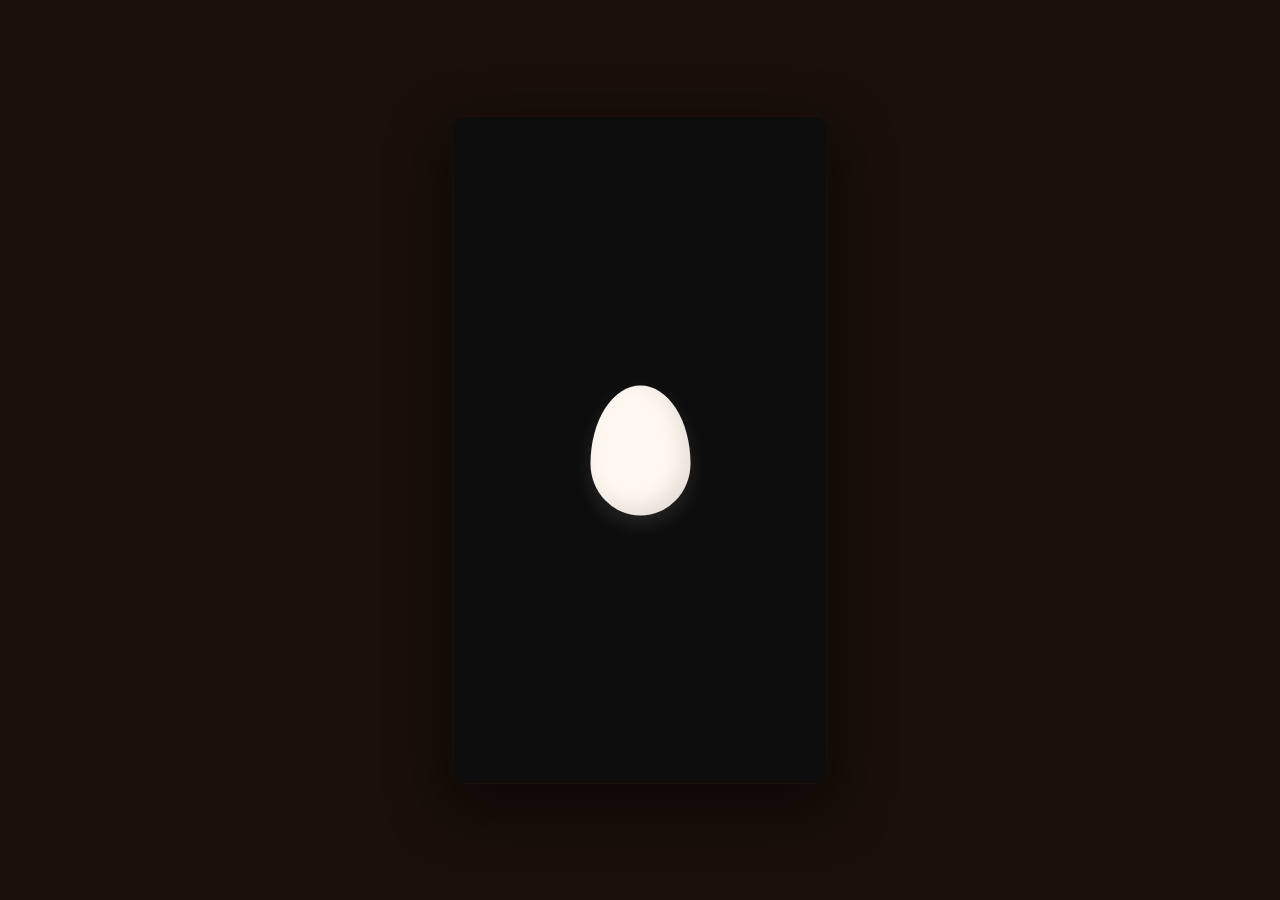
==== demo/youni-demo.html @ ae97ad3f "Initial commit" ====
<!DOCTYPE html>
<html lang="zh-CN">
<head>
<meta charset="UTF-8">
<meta name="viewport" content="width=device-width, initial-scale=1.0, user-scalable=no">
<title>有米的小馆 - 今天吃什么？</title>
<style>
/* ==================== 基础重置与适配 ==================== */
* { margin: 0; padding: 0; box-sizing: border-box; }
html, body {
  width: 100%; height: 100%;
  background: #1a0f0a;
  overflow: hidden;
  font-family: "PingFang SC", "Microsoft YaHei", sans-serif;
}
#app-wrapper {
  position: absolute;
  top: 50%; left: 50%;
  width: 375px; height: 667px;
  transform: translate(-50%, -50%) scale(1);
  transform-origin: center center;
  overflow: hidden;
  background: #2C1810;
  border-radius: 12px;
  box-shadow: 0 20px 60px rgba(0,0,0,0.6);
}
@media (max-width: 400px) {
  #app-wrapper { width: 100vw; height: 100vh; border-radius: 0; }
}
@media (max-height: 720px) {
  #app-wrapper { transform: translate(-50%, -50%) scale(0.92); }
}
@media (max-height: 600px) {
  #app-wrapper { transform: translate(-50%, -50%) scale(0.82); }
}

/* ==================== Stage 过渡动画 ==================== */
.stage {
  position: absolute;
  top: 0; left: 0;
  width: 100%; height: 100%;
  display: none;
  flex-direction: column;
  align-items: center;
  justify-content: center;
  opacity: 1;
  transform: translateX(0);
  transition: none;
}
.stage.active {
  display: flex;
}
.stage.slide-out {
  animation: slideOut 0.3s ease-in forwards;
}
.stage.slide-in {
  animation: slideIn 0.3s ease-out forwards;
}
@keyframes slideOut {
  from { opacity: 1; transform: translateX(0); }
  to { opacity: 0; transform: translateX(-60px); }
}
@keyframes slideIn {
  from { opacity: 0; transform: translateX(60px); }
  to { opacity: 1; transform: translateX(0); }
}

/* ==================== 通用动画 ==================== */
@keyframes shake {
  0%, 100% { transform: rotate(0deg); }
  25% { transform: rotate(-3deg); }
  75% { transform: rotate(3deg); }
}
@keyframes float {
  0%, 100% { transform: translateY(0); }
  50% { transform: translateY(-6px); }
}
@keyframes popIn {
  0% { transform: scale(0); opacity: 0; }
  80% { transform: scale(1.1); opacity: 1; }
  100% { transform: scale(1); opacity: 1; }
}
@keyframes fadeIn {
  from { opacity: 0; }
  to { opacity: 1; }
}
@keyframes slideUp {
  from { transform: translateY(30px); opacity: 0; }
  to { transform: translateY(0); opacity: 1; }
}
@keyframes blink {
  0%, 90%, 100% { transform: scaleY(1); }
  95% { transform: scaleY(0.1); }
}
@keyframes earWiggle {
  0%, 100% { transform: rotate(0deg); }
  50% { transform: rotate(-8deg); }
}
@keyframes bounce {
  0%, 100% { transform: translateY(0) scale(1); }
  15% { transform: translateY(-28px) scale(1.05, 0.95); }
  30% { transform: translateY(-12px) scale(0.95, 1.05); }
  50% { transform: translateY(-22px) scale(1.02, 0.98); }
  70% { transform: translateY(-14px) scale(0.98, 1.02); }
}
@keyframes spin {
  from { transform: rotate(0deg); }
  to { transform: rotate(360deg); }
}
@keyframes starPop {
  0% { transform: scale(0) rotate(0deg); opacity: 1; }
  100% { transform: scale(1.5) rotate(180deg); opacity: 0; }
}
@keyframes tearDrop {
  0% { transform: translateY(0) scale(1); opacity: 1; }
  100% { transform: translateY(30px) scale(0.6); opacity: 0; }
}
@keyframes goldenGlow {
  0% { opacity: 0; transform: translate(-50%, -50%) scale(0.3); }
  50% { opacity: 1; transform: translate(-50%, -50%) scale(1.8); }
  100% { opacity: 0; transform: translate(-50%, -50%) scale(2.5); }
}
@keyframes goldenParticle {
  0% { opacity: 1; transform: translate(0, 0) scale(1); }
  100% { opacity: 0; transform: translate(var(--dx), var(--dy)) scale(0); }
}
@keyframes goldenStarParticle {
  0% { opacity: 1; transform: translate(0,0) rotate(0deg) scale(1); }
  100% { opacity: 0; transform: translate(var(--dx), var(--dy)) rotate(360deg) scale(0); }
}
@keyframes lightBurst {
  0% { opacity: 0; transform: translate(-50%,-50%) scaleY(0) rotate(var(--angle)); }
  30% { opacity: 1; transform: translate(-50%,-50%) scaleY(1) rotate(var(--angle)); }
  100% { opacity: 0; transform: translate(-50%,-50%) scaleY(1.2) rotate(var(--angle)); }
}
@keyframes hatchShake {
  0%, 100% { transform: translate(-50%,-50%) scale(1); }
  10% { transform: translate(-48%,-52%) scale(1.02); }
  20% { transform: translate(-52%,-48%) scale(0.98); }
  30% { transform: translate(-51%,-49%) scale(1.01); }
  40% { transform: translate(-49%,-51%) scale(0.99); }
  50% { transform: translate(-50%,-50%) scale(1); }
}
@keyframes eggCrack {
  0% { transform: scale(1); }
  30% { transform: scale(1.05) rotate(-2deg); }
  60% { transform: scale(0.95) rotate(2deg); }
  100% { transform: scale(1); }
}
@keyframes hatchTop {
  0% { transform: rotate(0deg); }
  100% { transform: rotate(-35deg) translateY(-10px); }
}
@keyframes hatchBottom {
  0% { transform: rotate(0deg); }
  100% { transform: rotate(25deg) translateY(5px); }
}
@keyframes hamsterRise {
  0% { transform: translate(-50%, 30px); opacity: 0; }
  60% { transform: translate(-50%, -5px); opacity: 1; }
  100% { transform: translate(-50%, 0px); opacity: 1; }
}
@keyframes hamsterShrink {
  0% { transform: translate(-50%, 0px) scale(1.8); opacity: 0.8; }
  60% { transform: translate(-50%, 0px) scale(1.05); opacity: 1; }
  100% { transform: translate(-50%, 0px) scale(1); opacity: 1; }
}
@keyframes glassesOn {
  0% { transform: translateY(-30px) scale(0.5); opacity: 0; }
  100% { transform: translateY(0) scale(1); opacity: 1; }
}
@keyframes apronOn {
  0% { transform: translateY(20px) scale(0.8); opacity: 0; }
  100% { transform: translateY(0) scale(1); opacity: 1; }
}
@keyframes typeCursor {
  0%, 100% { border-color: transparent; }
  50% { border-color: #2C1810; }
}
@keyframes receiptFloat {
  0% { transform: translateY(-50px) rotate(-4deg) scale(0.85); opacity: 0; }
  40% { transform: translateY(8px) rotate(2deg) scale(1.03); opacity: 1; }
  70% { transform: translateY(-4px) rotate(-1deg) scale(0.99); opacity: 1; }
  100% { transform: translateY(0) rotate(0deg) scale(1); opacity: 1; }
}
@keyframes wobble {
  0%, 100% { transform: rotate(0deg); }
  25% { transform: rotate(-4deg); }
  75% { transform: rotate(4deg); }
}
@keyframes pulseGlow {
  0%, 100% { box-shadow: 0 0 8px rgba(255,215,0,0.4); }
  50% { box-shadow: 0 0 24px rgba(255,215,0,0.8), 0 0 40px rgba(255,215,0,0.3); }
}
@keyframes bgFlash {
  0% { opacity: 0; }
  20% { opacity: 0.3; }
  100% { opacity: 0; }
}
@keyframes thinkTilt {
  0%, 100% { transform: rotate(0deg); }
  50% { transform: rotate(6deg); }
}
@keyframes dustFloat {
  0% { transform: translate(0, 0) scale(1); opacity: 0; }
  10% { opacity: 0.6; }
  90% { opacity: 0.6; }
  100% { transform: translate(var(--dx), var(--dy)) scale(0.5); opacity: 0; }
}
@keyframes sadOverlay {
  0% { opacity: 0; }
  100% { opacity: 1; }
}

/* ==================== 木纹纹理背景 ==================== */
.tavern-bg-texture {
  position: absolute;
  top: 0; left: 0;
  width: 100%; height: 100%;
  background:
    repeating-linear-gradient(
      90deg,
      transparent 0px,
      rgba(139,69,19,0.03) 1px,
      transparent 2px,
      transparent 18px
    ),
    repeating-linear-gradient(
      85deg,
      transparent 0px,
      rgba(92,58,30,0.02) 1px,
      transparent 2px,
      transparent 25px
    );
  pointer-events: none;
  z-index: 0;
}

/* ==================== 暖光渐晕 ==================== */
.warm-vignette {
  position: absolute;
  top: 0; left: 0;
  width: 100%; height: 100%;
  background: radial-gradient(ellipse at 50% 85%, rgba(245,166,35,0.08) 0%, transparent 60%);
  pointer-events: none;
  z-index: 1;
}

/* ==================== 浮尘粒子容器 ==================== */
.dust-container {
  position: absolute;
  top: 0; left: 0;
  width: 100%; height: 100%;
  pointer-events: none;
  z-index: 2;
  overflow: hidden;
}
.dust-particle {
  position: absolute;
  border-radius: 50%;
  animation: dustFloat var(--dur) linear forwards;
  opacity: 0;
}

/* ==================== 伤心背景覆盖层 ==================== */
.sad-bg-overlay {
  position: absolute;
  top: 0; left: 0;
  width: 100%; height: 100%;
  background: rgba(0,0,0,0.15);
  pointer-events: none;
  z-index: 45;
  opacity: 0;
  animation: sadOverlay 0.5s ease-out forwards;
}

/* ==================== 暖色闪光 ==================== */
.warm-flash-overlay {
  position: absolute;
  top: 0; left: 0;
  width: 100%; height: 100%;
  background: radial-gradient(ellipse at center, rgba(245,166,35,0.25) 0%, transparent 70%);
  pointer-events: none;
  z-index: 45;
  animation: bgFlash 1s ease-out forwards;
}

/* ==================== 对话气泡 ==================== */
.bubble {
  position: absolute;
  background: #FFF8F0;
  color: #2C1810;
  padding: 14px 18px;
  border-radius: 18px;
  border-bottom-left-radius: 4px;
  max-width: 220px;
  max-height: 90px;
  overflow-y: auto;
  font-size: 14px;
  line-height: 1.6;
  box-shadow: 0 4px 12px rgba(0,0,0,0.15);
  z-index: 50;
  animation: popIn 0.4s ease-out;
}
.bubble::after {
  content: '';
  position: absolute;
  bottom: -8px; left: 20px;
  width: 0; height: 0;
  border-left: 8px solid transparent;
  border-right: 8px solid transparent;
  border-top: 10px solid #FFF8F0;
}
.bubble.typing::after {
  content: '|';
  animation: typeCursor 0.8s infinite;
  border: none;
  position: static;
  margin-left: 2px;
}

/* ==================== SVG 有米角色容器 ==================== */
.youni-container {
  position: relative;
  width: 120px; height: 140px;
  z-index: 10;
}
.youni-container svg {
  width: 100%;
  height: 100%;
  overflow: visible;
}

/* SVG 角色情绪状态 */
.youni-happy .youni-mouth-path {
  d: path("M 42 42 Q 50 50 58 42");
}
.youni-happy .youni-eye-l,
.youni-happy .youni-eye-r {
  ry: 2;
}
.youni-happy .youni-arm-l {
  transform: rotate(-30deg);
  transform-origin: 30px 85px;
  transition: transform 0.3s;
}
.youni-happy .youni-arm-r {
  transform: rotate(30deg);
  transform-origin: 70px 85px;
  transition: transform 0.3s;
}
.youni-happy svg {
  animation: wobble 0.4s ease-in-out 3;
}

.youni-sad .youni-eye-l,
.youni-sad .youni-eye-r {
  ry: 1.5;
  cy: 33;
  opacity: 0.6;
}
.youni-sad .youni-mouth-path {
  d: path("M 42 45 Q 50 39 58 45");
}
.youni-sad .youni-ear-l {
  transform: rotate(15deg);
  transform-origin: 25px 28px;
  transition: transform 0.3s;
}
.youni-sad .youni-ear-r {
  transform: rotate(-15deg);
  transform-origin: 75px 28px;
  transition: transform 0.3s;
}
.youni-sad .youni-arm-l {
  transform: rotate(10deg);
  transform-origin: 30px 85px;
  transition: transform 0.3s;
}
.youni-sad .youni-arm-r {
  transform: rotate(-10deg);
  transform-origin: 70px 85px;
  transition: transform 0.3s;
}

.youni-excited svg {
  animation: bounce 0.5s ease-in-out infinite;
}

.youni-thinking svg {
  animation: thinkTilt 1.2s ease-in-out infinite;
}
.youni-thinking .youni-eye-l,
.youni-thinking .youni-eye-r {
  cx: 40;
  r: 4;
}

/* 星星特效 */
.star {
  position: absolute;
  width: 16px; height: 16px;
  background: #F5A623;
  clip-path: polygon(50% 0%, 61% 35%, 98% 35%, 68% 57%, 79% 91%, 50% 70%, 21% 91%, 32% 57%, 2% 35%, 39% 35%);
  animation: starPop 0.8s ease-out forwards;
  z-index: 100;
}

/* 眼泪 */
.tear {
  position: absolute;
  top: 40px;
  width: 6px; height: 10px;
  background: #87CEEB;
  border-radius: 50%;
  animation: tearDrop 1.2s ease-in forwards;
  z-index: 20;
}
.tear.left { left: 20px; }
.tear.right { right: 20px; }

/* 手帕 */
.handkerchief {
  position: absolute;
  top: 60px; right: -20px;
  width: 20px; height: 20px;
  background: #FFB6C1;
  border-radius: 0 50% 50% 50%;
  animation: float 2s ease-in-out infinite;
  z-index: 20;
}

/* ==================== 第一阶段：孵化 ==================== */
#stage1 {
  background: #0d0d0d;
  cursor: pointer;
}
.egg-container {
  position: relative;
  width: 100px; height: 130px;
}
.egg {
  position: absolute;
  width: 100px; height: 130px;
  background: #FFF8F0;
  border-radius: 50% 50% 50% 50% / 60% 60% 40% 40%;
  box-shadow: inset -8px -8px 20px rgba(0,0,0,0.1), 0 8px 20px rgba(255,255,255,0.1);
  animation: shake 2s ease-in-out infinite;
  z-index: 2;
}
.egg-crack {
  position: absolute;
  top: 30px; left: 50%;
  transform: translateX(-50%);
  width: 2px; height: 40px;
  background: #D4A574;
  opacity: 0;
  z-index: 3;
}
.egg-cracked .egg {
  animation: eggCrack 0.5s ease-out;
}
.egg-cracked .egg-crack {
  opacity: 1;
  transition: opacity 0.3s;
}
.golden-glow {
  position: absolute;
  top: 50%; left: 50%;
  transform: translate(-50%, -50%);
  width: 200px; height: 200px;
  border-radius: 50%;
  background: radial-gradient(circle, rgba(255,215,0,0.9) 0%, rgba(255,190,0,0.4) 30%, rgba(245,166,35,0.1) 60%, transparent 80%);
  opacity: 0;
  z-index: 10;
  pointer-events: none;
}
.golden-glow.active {
  animation: goldenGlow 1.5s ease-out forwards;
}
.golden-particles {
  position: absolute;
  top: 50%; left: 50%;
  transform: translate(-50%, -50%);
  width: 0; height: 0;
  z-index: 11;
  pointer-events: none;
}
.golden-particle {
  position: absolute;
  width: 5px; height: 5px;
  background: #FFD700;
  border-radius: 50%;
  box-shadow: 0 0 6px #FFD700;
  animation: goldenParticle 1s ease-out forwards;
}
.golden-star-particle {
  position: absolute;
  width: 8px; height: 8px;
  background: #FFF8F0;
  clip-path: polygon(50% 0%, 61% 35%, 98% 35%, 68% 57%, 79% 91%, 50% 70%, 21% 91%, 32% 57%, 2% 35%, 39% 35%);
  animation: goldenStarParticle 1.2s ease-out forwards;
}
.light-burst-container {
  position: absolute;
  top: 50%; left: 50%;
  width: 0; height: 0;
  z-index: 12;
  pointer-events: none;
}
.light-ray {
  position: absolute;
  width: 3px;
  height: 60px;
  top: -60px; left: -1.5px;
  background: linear-gradient(to top, rgba(255,215,0,0.8), rgba(255,215,0,0));
  transform-origin: center bottom;
  opacity: 0;
  animation: lightBurst 1s ease-out forwards;
}

.egg-top, .egg-bottom {
  position: absolute;
  left: 0;
  width: 100px;
  background: #FFF8F0;
  overflow: hidden;
  z-index: 2;
}
.egg-top {
  top: 0; height: 55px;
  border-radius: 50% 50% 0 0 / 60% 60% 0 0;
  transform-origin: bottom left;
}
.egg-bottom {
  bottom: 0; height: 80px;
  border-radius: 0 0 50% 50% / 0 0 40% 40%;
  transform-origin: top right;
}
.egg-hatched .egg-top { animation: hatchTop 0.8s ease-out forwards; }
.egg-hatched .egg-bottom { animation: hatchBottom 0.8s ease-out forwards; }

#hatchedYouni {
  position: absolute;
  top: 50%; left: 50%;
  transform: translate(-50%, 30px);
  opacity: 0;
  z-index: 5;
}
#hatchedYouni.show {
  animation: hamsterRise 0.8s ease-out forwards;
}
#hatchedYouni.shrink {
  animation: hamsterShrink 0.5s ease-out forwards;
}

/* ==================== 第二阶段：偏好采集 ==================== */
#stage2 {
  background: linear-gradient(180deg, #3D2418 0%, #2C1810 100%);
}
.tavern-scene {
  position: absolute;
  top: 0; left: 0;
  width: 100%; height: 100%;
  overflow: hidden;
}
.bar-counter {
  position: absolute;
  bottom: 0; left: 0;
  width: 100%; height: 180px;
  background: linear-gradient(180deg, #5C3A1E 0%, #3D2418 100%);
  border-top: 4px solid #8B5A2B;
}
.bar-counter::before {
  content: '';
  position: absolute;
  top: 10px; left: 0;
  width: 100%; height: 2px;
  background: #8B5A2B;
}
.blackboard {
  position: absolute;
  top: 20px; right: 16px;
  width: 140px; height: 180px;
  background: #1a1a1a;
  border: 4px solid #8B5A2B;
  border-radius: 4px;
  padding: 10px;
  color: #F5A623;
  font-size: 11px;
  line-height: 1.8;
  box-shadow: 0 4px 12px rgba(0,0,0,0.4);
  z-index: 20;
}
.blackboard-title {
  text-align: center;
  font-size: 12px;
  font-weight: bold;
  color: #FFF8F0;
  border-bottom: 1px solid #F5A623;
  padding-bottom: 4px;
  margin-bottom: 8px;
}
.lamp {
  position: absolute;
  top: -10px; left: 50%;
  transform: translateX(-50%);
  width: 60px; height: 40px;
  background: radial-gradient(ellipse at center, rgba(245,166,35,0.4) 0%, transparent 70%);
  z-index: 5;
}
.lamp::before {
  content: '';
  position: absolute;
  top: 0; left: 50%;
  transform: translateX(-50%);
  width: 2px; height: 30px;
  background: #5C3A1E;
}

.question-area {
  position: absolute;
  top: 36%; left: 50%;
  transform: translate(-50%, -50%);
  width: 300px;
  text-align: center;
  z-index: 30;
}
.question-title {
  color: #FFF8F0;
  font-size: 18px;
  margin-bottom: 24px;
  text-shadow: 0 2px 4px rgba(0,0,0,0.5);
}
.choice-buttons {
  display: flex;
  gap: 20px;
  justify-content: center;
  margin-bottom: 20px;
}
.choice-btn {
  padding: 12px 32px;
  border: 2px solid #F5A623;
  background: rgba(245,166,35,0.15);
  color: #F5A623;
  border-radius: 12px;
  font-size: 16px;
  font-weight: bold;
  cursor: pointer;
  transition: all 0.3s;
  min-width: 140px;
  height: 48px;
  box-sizing: border-box;
}
.choice-btn:hover {
  background: #F5A623;
  color: #2C1810;
  transform: scale(1.05);
}
.skip-btn {
  background: transparent;
  border: 1px solid #8B7355;
  color: #8B7355;
  padding: 8px 20px;
  border-radius: 16px;
  font-size: 13px;
  cursor: pointer;
  margin-top: 10px;
}
.skip-btn:hover { color: #FFF8F0; border-color: #FFF8F0; }

.taboo-input {
  width: 200px;
  padding: 10px 14px;
  border: 2px solid #F5A623;
  background: rgba(0,0,0,0.3);
  color: #FFF8F0;
  border-radius: 8px;
  font-size: 14px;
  text-align: center;
  outline: none;
}
.taboo-input::placeholder { color: #8B7355; }

.prop-chili {
  position: absolute;
  top: 18%; left: 20%;
  font-size: 40px;
  animation: float 3s ease-in-out infinite;
  z-index: 8;
}
.prop-bowl {
  position: absolute;
  top: 18%; right: 20%;
  font-size: 40px;
  animation: float 3s ease-in-out infinite 0.5s;
  z-index: 8;
}

/* ==================== 第三阶段：智能决策 ==================== */
#stage3 {
  background: linear-gradient(180deg, #3D2418 0%, #2C1810 100%);
  justify-content: flex-start !important;
  padding-top: 60px;
}
.wheel-area {
  position: relative;
  width: 320px; height: 280px;
  margin: 0 auto;
}
#wheelCanvas {
  width: 280px; height: 280px;
}
.wheel-pointer {
  position: absolute;
  top: -16px; left: 50%;
  transform: translateX(-50%);
  width: 28px; height: 28px;
  z-index: 21;
  filter: drop-shadow(0 3px 6px rgba(0,0,0,0.4));
}
.wheel-pointer svg {
  width: 100%; height: 100%;
}
.wheel-pulse {
  position: absolute;
  top: 50%; left: 50%;
  width: 290px; height: 290px;
  transform: translate(-50%, -50%);
  border-radius: 50%;
  pointer-events: none;
  z-index: 22;
  animation: pulseGlow 1s ease-in-out infinite;
  opacity: 0;
}
.wheel-pulse.active { opacity: 1; }

.input-area {
  position: absolute;
  top: 80px;
  left: 50%;
  transform: translateX(-50%);
  width: 320px;
  text-align: center;
  z-index: 30;
}
.options-input {
  width: 100%;
  padding: 12px 16px;
  border: 2px solid #F5A623;
  background: rgba(0,0,0,0.3);
  color: #FFF8F0;
  border-radius: 8px;
  font-size: 14px;
  outline: none;
  margin-bottom: 12px;
}
.options-input::placeholder { color: #8B7355; }
.spin-btn {
  padding: 12px 32px;
  background: #F5A623;
  color: #2C1810;
  border: none;
  border-radius: 12px;
  font-size: 16px;
  font-weight: bold;
  cursor: pointer;
  transition: all 0.3s;
  box-shadow: 0 4px 12px rgba(245,166,35,0.3);
  min-width: 140px;
  height: 48px;
  box-sizing: border-box;
}
.spin-btn:hover { transform: scale(1.05); box-shadow: 0 6px 16px rgba(245,166,35,0.4); }
.spin-btn:disabled { background: #8B7355; cursor: not-allowed; transform: none; }

.analyzing-overlay {
  position: absolute;
  top: 0; left: 0;
  width: 100%; height: 100%;
  background: rgba(0,0,0,0.6);
  display: none;
  align-items: center;
  justify-content: center;
  flex-direction: column;
  z-index: 100;
}
.analyzing-overlay.show { display: flex; }
.think-bubble {
  width: 60px; height: 50px;
  background: #FFF8F0;
  border-radius: 50%;
  position: relative;
  margin-bottom: 20px;
  animation: float 1.5s ease-in-out infinite;
}
.think-bubble::after {
  content: '';
  position: absolute;
  bottom: -8px; left: 10px;
  width: 12px; height: 12px;
  background: #FFF8F0;
  border-radius: 50%;
}
.think-bubble::before {
  content: '';
  position: absolute;
  bottom: -18px; left: 4px;
  width: 8px; height: 8px;
  background: #FFF8F0;
  border-radius: 50%;
}
.think-text {
  color: #FFF8F0;
  font-size: 14px;
  animation: fadeIn 0.5s;
}

.receipt-overlay {
  position: absolute;
  top: 0; left: 0;
  width: 100%; height: 100%;
  background: rgba(0,0,0,0.5);
  display: none;
  align-items: center;
  justify-content: center;
  z-index: 200;
}
.receipt-overlay.show { display: flex; }
.receipt {
  width: 280px;
  background: #FFF8F0;
  padding: 24px 20px;
  position: relative;
  box-shadow: 0 8px 24px rgba(0,0,0,0.3);
  animation: receiptFloat 0.6s ease-out;
}
.receipt::before, .receipt::after {
  content: '';
  position: absolute;
  left: 0;
  width: 100%; height: 8px;
  background: linear-gradient(135deg, transparent 33%, #2C1810 33%, #2C1810 66%, transparent 66%),
              linear-gradient(45deg, transparent 33%, #2C1810 33%, #2C1810 66%, transparent 66%);
  background-size: 12px 12px;
}
.receipt::before { top: -8px; }
.receipt::after { bottom: -8px; transform: rotate(180deg); }
.receipt-title {
  text-align: center;
  font-size: 16px;
  font-weight: bold;
  color: #2C1810;
  margin-bottom: 16px;
  border-bottom: 1px dashed #D4A574;
  padding-bottom: 8px;
}
.receipt-result {
  text-align: center;
  font-size: 24px;
  font-weight: bold;
  color: #F5A623;
  margin: 16px 0;
}
.receipt-note {
  font-size: 12px;
  color: #8B7355;
  text-align: center;
  margin-top: 12px;
}
.receipt-close {
  position: absolute;
  top: 8px; right: 12px;
  background: none;
  border: none;
  font-size: 20px;
  color: #8B7355;
  cursor: pointer;
}

/* ==================== 第四阶段：反馈 ==================== */
#stage4 {
  background: linear-gradient(180deg, #3D2418 0%, #2C1810 100%);
  padding-top: 40px;
  justify-content: flex-start !important;
}
.feedback-area {
  text-align: center;
  z-index: 30;
  margin-top: 50px;
}
.feedback-title {
  color: #FFF8F0;
  font-size: 20px;
  margin-bottom: 30px;
}
.feedback-btns {
  display: flex;
  gap: 16px;
  justify-content: center;
}
.feedback-btn {
  width: 80px; height: 80px;
  border-radius: 50%;
  border: 3px solid;
  background: rgba(0,0,0,0.3);
  font-size: 32px;
  cursor: pointer;
  transition: all 0.3s;
  display: flex;
  align-items: center;
  justify-content: center;
}
.feedback-btn.good { border-color: #4CAF50; }
.feedback-btn.good:hover { background: #4CAF50; transform: scale(1.1); }
.feedback-btn.ok { border-color: #FFC107; }
.feedback-btn.ok:hover { background: #FFC107; transform: scale(1.1); }
.feedback-btn.bad { border-color: #F44336; }
.feedback-btn.bad:hover { background: #F44336; transform: scale(1.1); }

.attribution-box {
  margin-top: 20px;
  display: none;
}
.attribution-box.show { display: block; animation: popIn 0.4s; }
.attribution-box p { color: #FFF8F0; font-size: 14px; margin-bottom: 10px; }
.attribution-options {
  display: flex;
  flex-wrap: wrap;
  gap: 8px;
  justify-content: center;
}
.att-tag {
  padding: 6px 14px;
  border: 1px solid #8B7355;
  background: rgba(0,0,0,0.3);
  color: #FFF8F0;
  border-radius: 16px;
  font-size: 12px;
  cursor: pointer;
}
.att-tag:hover, .att-tag.selected {
  border-color: #F5A623;
  background: rgba(245,166,35,0.2);
}

/* ==================== 第五阶段：图鉴 ==================== */
#stage5 {
  background: linear-gradient(180deg, #3D2418 0%, #2C1810 100%);
  padding-top: 100px;
  justify-content: flex-start !important;
}
.book-container {
  position: relative;
  width: 320px; height: 480px;
  perspective: 1200px;
}
.book {
  width: 100%; height: 100%;
  background: linear-gradient(90deg, #8B4513 0%, #A0522D 5%, #FFF8F0 5%, #FFF8F0 95%, #A0522D 95%, #8B4513 100%);
  border-radius: 4px 12px 12px 4px;
  box-shadow: 0 10px 30px rgba(0,0,0,0.5);
  padding: 24px 20px;
  position: relative;
  overflow: hidden;
}
.book-spine {
  position: absolute;
  left: 0; top: 0;
  width: 16px; height: 100%;
  background: linear-gradient(90deg, #5C3A1E, #8B4513);
  border-radius: 4px 0 0 4px;
}
.book-page-title {
  text-align: center;
  font-size: 18px;
  font-weight: bold;
  color: #2C1810;
  margin-bottom: 16px;
  border-bottom: 2px solid #D4A574;
  padding-bottom: 8px;
}
.book-entry {
  font-size: 13px;
  color: #3D2418;
  line-height: 2;
  margin-bottom: 12px;
}
.book-entry label {
  display: inline-block;
  width: 60px;
  color: #8B7355;
  font-size: 12px;
}
.book-comment {
  margin-top: 16px;
  padding: 12px;
  background: rgba(212,165,116,0.2);
  border-radius: 8px;
  font-size: 13px;
  color: #5C3A1E;
  font-style: italic;
}
.book-nav {
  position: absolute;
  bottom: 16px;
  left: 50%;
  transform: translateX(-50%);
  display: flex;
  gap: 12px;
}
.book-nav button {
  padding: 6px 16px;
  border: 1px solid #8B7355;
  background: transparent;
  color: #8B7355;
  border-radius: 12px;
  font-size: 12px;
  cursor: pointer;
}
.book-nav button:hover { background: rgba(0,0,0,0.05); }
.book-nav button:disabled { opacity: 0.3; cursor: not-allowed; }

.silhouette {
  width: 100%; height: 100%;
  display: flex;
  align-items: center;
  justify-content: center;
  flex-direction: column;
  color: #ccc;
}
.silhouette-icon {
  font-size: 60px;
  opacity: 0.3;
  margin-bottom: 16px;
}
.silhouette-text { font-size: 14px; color: #bbb; }

.bottom-menu {
  position: absolute;
  bottom: 20px;
  left: 50%;
  transform: translateX(-50%);
  display: flex;
  gap: 24px;
  z-index: 50;
}
.menu-btn {
  padding: 8px 20px;
  border: 2px solid #F5A623;
  background: rgba(245,166,35,0.15);
  color: #F5A623;
  border-radius: 20px;
  font-size: 13px;
  cursor: pointer;
  transition: all 0.3s;
}
.menu-btn:hover { background: #F5A623; color: #2C1810; }

.start-btn {
  padding: 14px 48px;
  background: #F5A623;
  color: #2C1810;
  border: none;
  border-radius: 28px;
  font-size: 16px;
  font-weight: bold;
  cursor: pointer;
  transition: all 0.3s;
  box-shadow: 0 4px 12px rgba(245,166,35,0.3);
  animation: popIn 0.5s ease-out;
}
.start-btn:hover { transform: scale(1.05); }

.hint-text {
  color: #8B7355;
  font-size: 12px;
  margin-top: 16px;
}

.youni-stage2 {
  position: absolute;
  bottom: 20px;
  left: 8px;
  transform: none;
  z-index: 25;
}

.youni-stage3 {
  position: absolute;
  bottom: 10px;
  left: 8px;
  transform: scale(0.7);
  transform-origin: bottom left;
  z-index: 25;
}

.youni-stage4 {
  position: absolute;
  bottom: 20px;
  left: 8px;
  transform: none;
  z-index: 25;
}

.youni-stage5 {
  position: absolute;
  top: 10px;
  left: 10px;
  transform: scale(0.5);
  transform-origin: top left;
  z-index: 25;
}

.hidden { display: none !important; }

.return-btn {
  margin-top: 24px;
  padding: 12px 32px;
  background: #F5A623;
  color: #2C1810;
  border: none;
  border-radius: 24px;
  font-size: 15px;
  cursor: pointer;
  animation: popIn 0.5s;
}
</style>
</head>
<body>
<div id="app-wrapper">

<!-- ==================== 第一阶段：孵化 ==================== -->
<div id="stage1" class="stage active">
  <div class="egg-container" id="eggContainer">
    <div class="egg" id="egg"></div>
    <div class="egg-crack" id="eggCrack"></div>
    <div class="golden-glow" id="goldenGlow"></div>
    <div class="golden-particles" id="goldenParticles"></div>
    <div class="light-burst-container" id="lightBurst"></div>
  </div>
  <div id="hatchedYouni" class="youni-container"></div>
  <div id="stage1Bubble" class="bubble hidden" style="left:130px;top:500px;max-width:200px;"></div>
  <button id="startFirstBtn" class="start-btn hidden" style="position:absolute;bottom:100px;">开始第一次决策</button>
</div>

<!-- ==================== 第二阶段：偏好采集 ==================== -->
<div id="stage2" class="stage">
  <div class="tavern-scene">
    <div class="tavern-bg-texture"></div>
    <div class="warm-vignette"></div>
    <div class="dust-container" id="dustContainer2"></div>
    <div class="lamp"></div>
    <div class="blackboard">
      <div class="blackboard-title">有米的笔记</div>
      <div id="blackboardContent">辣度：待了解<br>汤类：待了解<br>忌口：无</div>
    </div>
    <div class="bar-counter"></div>
    <div class="prop-chili" id="propChili" style="display:none;">🌶️</div>
    <div class="prop-bowl" id="propBowl" style="display:none;">🍜</div>
  </div>
  <div class="youni-container youni-stage2" id="youniStage2"></div>
  <div id="stage2Bubble" class="bubble" style="left:130px;top:500px;max-width:200px;"></div>
  <div class="question-area" id="questionArea">
    <div class="question-title" id="questionTitle"></div>
    <div id="questionContent"></div>
  </div>
</div>

<!-- ==================== 第三阶段：智能决策 ==================== -->
<div id="stage3" class="stage">
  <div class="tavern-scene">
    <div class="tavern-bg-texture"></div>
    <div class="warm-vignette"></div>
    <div class="dust-container" id="dustContainer3"></div>
    <div class="lamp"></div>
    <div class="blackboard" style="top:4px;height:auto;font-size:10px;padding:6px 10px;width:auto;min-width:60px;right:8px;left:auto;">
      <div class="blackboard-title" style="font-size:9px;margin-bottom:2px;">今日运势</div>
      <div id="weatherBoard" style="font-size:14px;">晴</div>
    </div>
    <div class="bar-counter"></div>
  </div>
  <div class="youni-container youni-stage3" id="youniStage3"></div>
  <div id="stage3Bubble" class="bubble" style="left:130px;top:500px;max-width:200px;"></div>
  <div class="wheel-area" id="wheelArea" style="display:none;">
    <canvas id="wheelCanvas" width="280" height="280"></canvas>
    <div class="wheel-pointer" id="wheelPointer">
      <svg viewBox="0 0 28 28" xmlns="http://www.w3.org/2000/svg">
        <defs>
          <filter id="ps" x="-20%" y="-20%" width="140%" height="140%">
            <feDropShadow dx="0" dy="2" stdDeviation="2" flood-color="rgba(0,0,0,0.3)"/>
          </filter>
        </defs>
        <polygon points="14,22 6,4 22,4" fill="#F5A623" stroke="#8B4513" stroke-width="1.5" filter="url(#ps)"/>
        <polygon points="14,18 9,6 19,6" fill="none" stroke="rgba(255,255,255,0.4)" stroke-width="1"/>
      </svg>
    </div>
    <div class="wheel-pulse" id="wheelPulse"></div>
    <div id="wheelBtnArea" style="text-align:center;margin-top:12px;">
      <button class="spin-btn" id="spinBtn" style="margin-right:6px;">转动转盘</button>
      <button class="choice-btn" id="reshuffleBtn" style="margin-right:6px;">换一换</button>
      <button class="choice-btn" id="customPickBtn">我想自己选</button>
    </div>
  </div>
  <div class="input-area" id="inputArea" style="display:none;">
    <input type="text" class="options-input" id="optionsInput" placeholder="输入选项，如：麻辣烫、寿司、沙拉">
    <button class="spin-btn" id="analyzeBtn">让有米分析</button>
  </div>
  <div class="analyzing-overlay" id="analyzingOverlay">
    <div class="think-bubble"></div>
    <div class="think-text" id="thinkText">有米在看黑板...</div>
  </div>
  <div class="receipt-overlay" id="receiptOverlay">
    <div class="receipt">
      <button class="receipt-close" id="receiptClose">&times;</button>
      <div class="receipt-title">有米的小馆 - 今日推荐</div>
      <div class="receipt-result" id="receiptResult"></div>
      <div style="text-align:center;font-size:13px;color:#5C3A1E;" id="receiptDate"></div>
      <div class="receipt-note" id="receiptNote"></div>
    </div>
  </div>
</div>

<!-- ==================== 第四阶段：反馈 ==================== -->
<div id="stage4" class="stage">
  <div class="tavern-scene">
    <div class="tavern-bg-texture"></div>
    <div class="warm-vignette"></div>
    <div class="dust-container" id="dustContainer4"></div>
    <div class="lamp"></div>
    <div class="bar-counter"></div>
  </div>
  <div class="youni-container youni-stage4" id="youniStage4"></div>
  <div id="stage4Bubble" class="bubble" style="left:130px;top:500px;max-width:200px;"></div>
  <div class="feedback-area" id="feedbackArea">
    <div class="feedback-title" id="feedbackTitle">这顿吃得怎么样？</div>
    <div class="feedback-btns" id="feedbackBtns">
      <button class="feedback-btn good" data-rating="good">&#128523;</button>
      <button class="feedback-btn ok" data-rating="ok">&#128528;</button>
      <button class="feedback-btn bad" data-rating="bad">&#128555;</button>
    </div>
    <div class="attribution-box" id="attributionBox">
      <p>有米想知道是哪里出了问题...</p>
      <div class="attribution-options">
        <span class="att-tag" data-reason="too_spicy">太辣了</span>
        <span class="att-tag" data-reason="too_bland">太淡</span>
        <span class="att-tag" data-reason="bad_quality">食材不新鲜</span>
        <span class="att-tag" data-reason="too_slow">等太久</span>
        <span class="att-tag" data-reason="not_tasty">不合口味</span>
        <span class="att-tag" data-reason="other">其他</span>
      </div>
      <button class="return-btn" id="confirmBadBtn" style="margin-top:16px;">记下了</button>
    </div>
    <button class="return-btn hidden" id="goToBookBtn">查看图鉴</button>
  </div>
</div>

<!-- ==================== 第五阶段：图鉴 ==================== -->
<div id="stage5" class="stage">
  <div class="tavern-scene">
    <div class="tavern-bg-texture"></div>
    <div class="warm-vignette"></div>
    <div class="dust-container" id="dustContainer5"></div>
    <div class="lamp"></div>
    <div class="bar-counter"></div>
  </div>
  <div class="youni-container youni-stage5" id="youniStage5"></div>
  <div id="stage5Bubble" class="bubble" style="left:130px;top:500px;max-width:200px;"></div>
  <div class="book-container" id="bookContainer">
    <div class="book" id="bookContent">
      <div class="book-spine"></div>
      <div id="bookPage">
        <div class="silhouette">
          <div class="silhouette-icon">&#128214;</div>
          <div class="silhouette-text">还没有解锁任何记录哦~<br>快去让有米帮你决策吧！</div>
        </div>
      </div>
      <div class="book-nav" id="bookNav" style="display:none;">
        <button id="prevPage">上一页</button>
        <button id="nextPage">下一页</button>
      </div>
    </div>
  </div>
  <div class="bottom-menu">
    <button class="menu-btn" id="backToWheelBtn">再转一次</button>
    <button class="menu-btn" id="resetBtn">重新开始</button>
  </div>
</div>

</div><!-- /app-wrapper -->

<script>
/* ==================== SVG 有米角色生成 ==================== */
function createYouniSVG(containerId, options) {
  options = options || {};
  var container = document.getElementById(containerId);
  if (!container) return;
  container.innerHTML = '';

  var showGlasses = options.glasses !== false;
  var showApron = options.apron !== false;

  var svgNS = 'http://www.w3.org/2000/svg';
  var svg = document.createElementNS(svgNS, 'svg');
  svg.setAttribute('viewBox', '0 0 100 120');
  svg.setAttribute('width', '100');
  svg.setAttribute('height', '120');

  // Defs
  var defs = document.createElementNS(svgNS, 'defs');
  var filter = document.createElementNS(svgNS, 'filter');
  filter.setAttribute('id', 'ss_' + containerId.replace(/[^a-z0-9]/gi, ''));
  filter.setAttribute('x', '-20%'); filter.setAttribute('y', '-20%');
  filter.setAttribute('width', '140%'); filter.setAttribute('height', '140%');
  var feDrop = document.createElementNS(svgNS, 'feDropShadow');
  feDrop.setAttribute('dx', '0'); feDrop.setAttribute('dy', '2');
  feDrop.setAttribute('stdDeviation', '1.5');
  feDrop.setAttribute('flood-color', 'rgba(0,0,0,0.15)');
  filter.appendChild(feDrop);
  defs.appendChild(filter);

  var blushGrad = document.createElementNS(svgNS, 'radialGradient');
  blushGrad.setAttribute('id', 'bl_' + containerId.replace(/[^a-z0-9]/gi, ''));
  var s1 = document.createElementNS(svgNS, 'stop');
  s1.setAttribute('offset', '0%'); s1.setAttribute('stop-color', '#FFD6D6'); s1.setAttribute('stop-opacity', '0.6');
  var s2 = document.createElementNS(svgNS, 'stop');
  s2.setAttribute('offset', '100%'); s2.setAttribute('stop-color', '#FFD6D6'); s2.setAttribute('stop-opacity', '0');
  blushGrad.appendChild(s1); blushGrad.appendChild(s2);
  defs.appendChild(blushGrad);
  svg.appendChild(defs);

  // 耳朵
  var earL = document.createElementNS(svgNS, 'ellipse');
  earL.setAttribute('cx', '25'); earL.setAttribute('cy', '16');
  earL.setAttribute('rx', '10'); earL.setAttribute('ry', '12');
  earL.setAttribute('fill', '#FFF8F0'); earL.setAttribute('stroke', '#EDE0D4'); earL.setAttribute('stroke-width', '0.5');
  earL.setAttribute('class', 'youni-ear-l');
  earL.style.transformOrigin = '25px 28px';
  earL.style.transition = 'transform 0.3s';
  svg.appendChild(earL);

  var earInL = document.createElementNS(svgNS, 'ellipse');
  earInL.setAttribute('cx', '25'); earInL.setAttribute('cy', '17');
  earInL.setAttribute('rx', '6'); earInL.setAttribute('ry', '7');
  earInL.setAttribute('fill', '#FFD6D6'); earInL.setAttribute('opacity', '0.5');
  svg.appendChild(earInL);

  var earR = document.createElementNS(svgNS, 'ellipse');
  earR.setAttribute('cx', '75'); earR.setAttribute('cy', '16');
  earR.setAttribute('rx', '10'); earR.setAttribute('ry', '12');
  earR.setAttribute('fill', '#FFF8F0'); earR.setAttribute('stroke', '#EDE0D4'); earR.setAttribute('stroke-width', '0.5');
  earR.setAttribute('class', 'youni-ear-r');
  earR.style.transformOrigin = '75px 28px';
  earR.style.transition = 'transform 0.3s';
  svg.appendChild(earR);

  var earInR = document.createElementNS(svgNS, 'ellipse');
  earInR.setAttribute('cx', '75'); earInR.setAttribute('cy', '17');
  earInR.setAttribute('rx', '6'); earInR.setAttribute('ry', '7');
  earInR.setAttribute('fill', '#FFD6D6'); earInR.setAttribute('opacity', '0.5');
  svg.appendChild(earInR);

  // 身体
  var body = document.createElementNS(svgNS, 'ellipse');
  body.setAttribute('cx', '50'); body.setAttribute('cy', '90');
  body.setAttribute('rx', '30'); body.setAttribute('ry', '22');
  body.setAttribute('fill', '#FFF8F0'); body.setAttribute('stroke', '#EDE0D4'); body.setAttribute('stroke-width', '0.5');
  body.setAttribute('filter', 'url(#ss_' + containerId.replace(/[^a-z0-9]/gi, '') + ')');
  svg.appendChild(body);

  // 脚
  var footL = document.createElementNS(svgNS, 'ellipse');
  footL.setAttribute('cx', '38'); footL.setAttribute('cy', '108');
  footL.setAttribute('rx', '10'); footL.setAttribute('ry', '6');
  footL.setAttribute('fill', '#FFF8F0'); footL.setAttribute('stroke', '#EDE0D4'); footL.setAttribute('stroke-width', '0.5');
  svg.appendChild(footL);
  var footR = document.createElementNS(svgNS, 'ellipse');
  footR.setAttribute('cx', '62'); footR.setAttribute('cy', '108');
  footR.setAttribute('rx', '10'); footR.setAttribute('ry', '6');
  footR.setAttribute('fill', '#FFF8F0'); footR.setAttribute('stroke', '#EDE0D4'); footR.setAttribute('stroke-width', '0.5');
  svg.appendChild(footR);

  // 围裙
  if (showApron) {
    var apronG = document.createElementNS(svgNS, 'g');
    apronG.setAttribute('class', 'youni-apron-svg');
    if (options.apronAnimate) { apronG.style.animation = 'apronOn 0.5s ease-out'; }
    var apronNeck = document.createElementNS(svgNS, 'path');
    apronNeck.setAttribute('d', 'M 42 70 Q 50 65 58 70');
    apronNeck.setAttribute('fill', 'none'); apronNeck.setAttribute('stroke', '#F0F0F0'); apronNeck.setAttribute('stroke-width', '2');
    apronG.appendChild(apronNeck);
    var apronBody = document.createElementNS(svgNS, 'path');
    apronBody.setAttribute('d', 'M 35 72 Q 50 68 65 72 L 63 100 Q 50 105 37 100 Z');
    apronBody.setAttribute('fill', '#F5F5F5'); apronBody.setAttribute('stroke', '#E8E8E8'); apronBody.setAttribute('stroke-width', '0.5');
    apronG.appendChild(apronBody);
    var pocket = document.createElementNS(svgNS, 'rect');
    pocket.setAttribute('x', '43'); pocket.setAttribute('y', '82');
    pocket.setAttribute('width', '14'); pocket.setAttribute('height', '10');
    pocket.setAttribute('rx', '3'); pocket.setAttribute('fill', '#E8E8E8');
    apronG.appendChild(pocket);
    var bow = document.createElementNS(svgNS, 'path');
    bow.setAttribute('d', 'M 47 72 Q 42 68 44 72 Q 42 76 47 72 M 53 72 Q 58 68 56 72 Q 58 76 53 72');
    bow.setAttribute('fill', '#E8E8E8');
    apronG.appendChild(bow);
    svg.appendChild(apronG);
  }

  // 手臂
  var armL = document.createElementNS(svgNS, 'ellipse');
  armL.setAttribute('cx', '22'); armL.setAttribute('cy', '85');
  armL.setAttribute('rx', '8'); armL.setAttribute('ry', '12');
  armL.setAttribute('fill', '#FFF8F0'); armL.setAttribute('stroke', '#EDE0D4'); armL.setAttribute('stroke-width', '0.5');
  armL.setAttribute('class', 'youni-arm-l');
  armL.style.transformOrigin = '30px 85px';
  armL.style.transition = 'transform 0.3s';
  svg.appendChild(armL);
  var armR = document.createElementNS(svgNS, 'ellipse');
  armR.setAttribute('cx', '78'); armR.setAttribute('cy', '85');
  armR.setAttribute('rx', '8'); armR.setAttribute('ry', '12');
  armR.setAttribute('fill', '#FFF8F0'); armR.setAttribute('stroke', '#EDE0D4'); armR.setAttribute('stroke-width', '0.5');
  armR.setAttribute('class', 'youni-arm-r');
  armR.style.transformOrigin = '70px 85px';
  armR.style.transition = 'transform 0.3s';
  svg.appendChild(armR);

  // 头
  var head = document.createElementNS(svgNS, 'ellipse');
  head.setAttribute('cx', '50'); head.setAttribute('cy', '40');
  head.setAttribute('rx', '30'); head.setAttribute('ry', '28');
  head.setAttribute('fill', '#FFF8F0'); head.setAttribute('stroke', '#EDE0D4'); head.setAttribute('stroke-width', '0.5');
  head.setAttribute('filter', 'url(#ss_' + containerId.replace(/[^a-z0-9]/gi, '') + ')');
  svg.appendChild(head);

  // 腮红
  var bL = document.createElementNS(svgNS, 'ellipse');
  bL.setAttribute('cx', '28'); bL.setAttribute('cy', '42');
  bL.setAttribute('rx', '8'); bL.setAttribute('ry', '5');
  bL.setAttribute('fill', 'url(#bl_' + containerId.replace(/[^a-z0-9]/gi, '') + ')');
  svg.appendChild(bL);
  var bR = document.createElementNS(svgNS, 'ellipse');
  bR.setAttribute('cx', '72'); bR.setAttribute('cy', '42');
  bR.setAttribute('rx', '8'); bR.setAttribute('ry', '5');
  bR.setAttribute('fill', 'url(#bl_' + containerId.replace(/[^a-z0-9]/gi, '') + ')');
  svg.appendChild(bR);

  // 眼睛
  var eyeL = document.createElementNS(svgNS, 'ellipse');
  eyeL.setAttribute('cx', '38'); eyeL.setAttribute('cy', '35');
  eyeL.setAttribute('rx', '5'); eyeL.setAttribute('ry', '6');
  eyeL.setAttribute('fill', '#2C1810'); eyeL.setAttribute('class', 'youni-eye-l');
  eyeL.style.transformOrigin = '38px 35px';
  eyeL.style.animation = 'blink 4s infinite';
  svg.appendChild(eyeL);
  var eyeR = document.createElementNS(svgNS, 'ellipse');
  eyeR.setAttribute('cx', '62'); eyeR.setAttribute('cy', '35');
  eyeR.setAttribute('rx', '5'); eyeR.setAttribute('ry', '6');
  eyeR.setAttribute('fill', '#2C1810'); eyeR.setAttribute('class', 'youni-eye-r');
  eyeR.style.transformOrigin = '62px 35px';
  eyeR.style.animation = 'blink 4s infinite';
  svg.appendChild(eyeR);

  // 高光
  svg.appendChild(makeC(svgNS, 40, 33, 2, '#fff'));
  svg.appendChild(makeC(svgNS, 36, 37, 1, '#fff'));
  svg.appendChild(makeC(svgNS, 64, 33, 2, '#fff'));
  svg.appendChild(makeC(svgNS, 60, 37, 1, '#fff'));

  // 鼻子
  var nose = document.createElementNS(svgNS, 'ellipse');
  nose.setAttribute('cx', '50'); nose.setAttribute('cy', '40');
  nose.setAttribute('rx', '3'); nose.setAttribute('ry', '2.5');
  nose.setAttribute('fill', '#FFB6C1');
  svg.appendChild(nose);

  // 嘴
  var mouth = document.createElementNS(svgNS, 'path');
  mouth.setAttribute('d', 'M 44 44 Q 50 48 56 44');
  mouth.setAttribute('fill', 'none'); mouth.setAttribute('stroke', '#D4A574'); mouth.setAttribute('stroke-width', '1.5');
  mouth.setAttribute('stroke-linecap', 'round');
  mouth.setAttribute('class', 'youni-mouth-path');
  mouth.style.transition = 'd 0.3s';
  svg.appendChild(mouth);

  // 眼镜
  if (showGlasses) {
    var gG = document.createElementNS(svgNS, 'g');
    gG.setAttribute('class', 'youni-glasses-svg');
    if (options.glassesAnimate) { gG.style.animation = 'glassesOn 0.6s ease-out'; }
    gG.appendChild(makeCirc(svgNS, 38, 35, 12, 'rgba(255,255,255,0.1)', '#8B4513', 2));
    gG.appendChild(makeCirc(svgNS, 62, 35, 12, 'rgba(255,255,255,0.1)', '#8B4513', 2));
    var bridge = document.createElementNS(svgNS, 'path');
    bridge.setAttribute('d', 'M 49 34 Q 50 32 51 34');
    bridge.setAttribute('fill', 'none'); bridge.setAttribute('stroke', '#8B4513'); bridge.setAttribute('stroke-width', '2');
    gG.appendChild(bridge);
    var tL = document.createElementNS(svgNS, 'line');
    tL.setAttribute('x1', '26'); tL.setAttribute('y1', '33');
    tL.setAttribute('x2', '22'); tL.setAttribute('y2', '34');
    tL.setAttribute('stroke', '#8B4513'); tL.setAttribute('stroke-width', '1.5');
    gG.appendChild(tL);
    var tR = document.createElementNS(svgNS, 'line');
    tR.setAttribute('x1', '74'); tR.setAttribute('y1', '33');
    tR.setAttribute('x2', '78'); tR.setAttribute('y2', '34');
    tR.setAttribute('stroke', '#8B4513'); tR.setAttribute('stroke-width', '1.5');
    gG.appendChild(tR);
    svg.appendChild(gG);
  }

  container.appendChild(svg);
  return svg;
}

function makeC(ns, cx, cy, r, fill) {
  var c = document.createElementNS(ns, 'circle');
  c.setAttribute('cx', cx); c.setAttribute('cy', cy); c.setAttribute('r', r); c.setAttribute('fill', fill);
  return c;
}
function makeCirc(ns, cx, cy, r, fill, stroke, sw) {
  var c = document.createElementNS(ns, 'circle');
  c.setAttribute('cx', cx); c.setAttribute('cy', cy); c.setAttribute('r', r); c.setAttribute('fill', fill);
  c.setAttribute('stroke', stroke); c.setAttribute('stroke-width', sw);
  return c;
}

/* ==================== 浮尘粒子 ==================== */
function initDustParticles(containerId) {
  var container = document.getElementById(containerId);
  if (!container || container._dustInit) return;
  container._dustInit = true;
  var colors = ['#F5A623', '#D4A574', '#FFD700', '#FFF8F0', '#C49A6C'];
  function spawnDust() {
    var count = 15 + Math.floor(Math.random() * 6);
    for (var i = 0; i < count; i++) {
      (function(idx) {
        var p = document.createElement('div');
        p.className = 'dust-particle';
        var size = 2 + Math.random() * 3;
        p.style.width = size + 'px';
        p.style.height = size + 'px';
        p.style.left = Math.random() * 100 + '%';
        p.style.top = Math.random() * 100 + '%';
        p.style.background = colors[Math.floor(Math.random() * colors.length)];
        var dur = 6 + Math.random() * 8;
        p.style.setProperty('--dur', dur + 's');
        p.style.setProperty('--dx', (Math.random() * 40 - 20) + 'px');
        p.style.setProperty('--dy', (-30 - Math.random() * 50) + 'px');
        p.style.animationDelay = (Math.random() * dur) + 's';
        container.appendChild(p);
        setTimeout(function() { p.remove(); spawnDust(); }, (dur + Math.random() * dur) * 1000);
      })(i);
    }
  }
  spawnDust();
}

/* ==================== 全局状态与工具 ==================== */
var state = {
  preferences: { spicy: null, soup: null, taboo: '' },
  history: [],
  unlocked: 0,
  currentResult: null,
  currentOptions: [],
  currentWeights: [],
  currentWeather: '',
  currentPage: 0
};

var STORAGE_KEY = 'youni_data';

function loadData() {
  try {
    var raw = localStorage.getItem(STORAGE_KEY);
    if (raw) {
      var data = JSON.parse(raw);
      state.preferences = data.preferences || state.preferences;
      state.history = data.history || [];
      state.unlocked = data.unlocked || 0;
    }
  } catch (e) { console.warn('loadData error', e); }
}

function saveData() {
  try {
    localStorage.setItem(STORAGE_KEY, JSON.stringify({
      preferences: state.preferences,
      history: state.history,
      unlocked: state.unlocked
    }));
  } catch (e) { console.warn('saveData error', e); }
}

function getToday() {
  var d = new Date();
  return d.getFullYear() + '-' + String(d.getMonth()+1).padStart(2,'0') + '-' + String(d.getDate()).padStart(2,'0');
}

function getWeather() {
  var day = new Date().getDate();
  return day % 2 === 1 ? '晴' : '雨';
}

/* 打字机效果 */
var activeTypewriters = new Map();

function typeText(element, text, speed) {
  speed = speed || 50;
  return new Promise(function(resolve) {
    if (activeTypewriters.has(element)) {
      var oldCtrl = activeTypewriters.get(element);
      oldCtrl.cancelled = true;
      if (oldCtrl.timerId) clearTimeout(oldCtrl.timerId);
      if (oldCtrl.resolve) oldCtrl.resolve();
      activeTypewriters.delete(element);
    }
    element.textContent = '';
    element.classList.add('typing');
    var i = 0;
    var ctrl = { cancelled: false, timerId: null, resolve: resolve };
    activeTypewriters.set(element, ctrl);
    function step() {
      if (ctrl.cancelled) return;
      if (i < text.length) {
        element.textContent += text.charAt(i);
        i++;
        ctrl.timerId = setTimeout(step, speed);
      } else {
        element.classList.remove('typing');
        if (activeTypewriters.get(element) === ctrl) activeTypewriters.delete(element);
        resolve();
      }
    }
    step();
  });
}

/* 场景切换 */
var transitioning = false;
function showStage(id) {
  if (transitioning) return;
  var currentActive = document.querySelector('.stage.active');
  var nextStage = document.getElementById(id);
  if (!nextStage || currentActive === nextStage) return;

  if (currentActive && currentActive.id !== 'stage1') {
    transitioning = true;
    currentActive.classList.add('slide-out');
    nextStage.style.display = 'flex';
    nextStage.classList.add('active');
    nextStage.classList.add('slide-in');
    currentActive.addEventListener('animationend', function handler() {
      currentActive.removeEventListener('animationend', handler);
      currentActive.classList.remove('slide-out', 'active');
      currentActive.style.display = 'none';
      transitioning = false;
    }, { once: true });
    nextStage.addEventListener('animationend', function handler2() {
      nextStage.removeEventListener('animationend', handler2);
      nextStage.classList.remove('slide-in');
    }, { once: true });
  } else {
    document.querySelectorAll('.stage').forEach(function(s) { s.classList.remove('active'); });
    nextStage.classList.add('active');
  }
}

function createStars(container, count) {
  count = count || 6;
  for (var i = 0; i < count; i++) {
    var star = document.createElement('div');
    star.className = 'star';
    star.style.left = (20 + Math.random() * 80) + 'px';
    star.style.top = (-20 + Math.random() * 100) + 'px';
    star.style.animationDelay = (i * 0.1) + 's';
    container.appendChild(star);
    (function(s) { setTimeout(function() { s.remove(); }, 1000); })(star);
  }
}

function createWarmFlash(stageId) {
  var stage = document.getElementById(stageId);
  if (!stage) return;
  var flash = document.createElement('div');
  flash.className = 'warm-flash-overlay';
  stage.appendChild(flash);
  setTimeout(function() { flash.remove(); }, 1000);
}

function createSadOverlay(stageId) {
  var existing = document.getElementById('sadOverlay');
  if (existing) existing.remove();
  var stage = document.getElementById(stageId);
  if (!stage) return;
  var overlay = document.createElement('div');
  overlay.className = 'sad-bg-overlay';
  overlay.id = 'sadOverlay';
  stage.appendChild(overlay);
}

function removeSadOverlay() {
  var overlay = document.getElementById('sadOverlay');
  if (overlay) overlay.remove();
}

/* ==================== 菜品数据库 ==================== */
var DISH_DB = {
  rainy: ['麻辣烫','酸辣粉','火锅','拉面','热汤面','关东煮','牛肉面','馄饨'],
  sunny: ['沙拉','寿司','凉面','凉皮','冰粉','轻食碗','三明治','冷面'],
  spicy: ['麻辣烫','火锅','酸辣粉','麻辣香锅','重庆小面','剁椒鱼头','辣子鸡'],
  mild: ['白粥','清汤面','蒸蛋','小馄饨','煲仔饭','广式茶点','云吞面'],
  soup: ['拉面','馄饨','汤饭','粥品','麻辣烫','牛肉汤','酸辣汤'],
  nosoup: ['炒饭','炒面','煎饼','汉堡','烧烤','盖浇饭','煲仔饭']
};

function generateRecommendations() {
  var spicy = state.preferences.spicy, soup = state.preferences.soup, taboo = state.preferences.taboo;
  var weather = state.currentWeather;
  var pool = [];
  var weatherKey = weather === '雨' ? 'rainy' : 'sunny';
  pool = pool.concat(DISH_DB[weatherKey]);
  var spicyKey = spicy === 'high' ? 'spicy' : 'mild';
  pool = pool.concat(DISH_DB[spicyKey]);
  var soupKey = soup === 'yes' ? 'soup' : 'nosoup';
  pool = pool.concat(DISH_DB[soupKey]);

  var counts = {};
  pool.forEach(function(dish) { counts[dish] = (counts[dish] || 0) + 1; });
  var unique = Object.keys(counts).sort(function(a, b) { return counts[b] - counts[a]; });

  if (taboo) { unique = unique.filter(function(d) { return !d.includes(taboo); }); }

  var allDishes = [];
  Object.values(DISH_DB).forEach(function(arr) { allDishes = allDishes.concat(arr); });
  var seen = new Set(unique);
  var extras = allDishes.filter(function(d) { return !seen.has(d) && (!taboo || !d.includes(taboo)); });
  for (var i = extras.length - 1; i > 0; i--) {
    var j = Math.floor(Math.random() * (i + 1));
    var tmp = extras[i]; extras[i] = extras[j]; extras[j] = tmp;
  }
  var result = unique.slice();
  while (result.length < 5 && extras.length > 0) { result.push(extras.pop()); }
  for (var k = result.length - 1; k > 0; k--) {
    var m = Math.floor(Math.random() * (k + 1));
    var t = result[k]; result[k] = result[m]; result[m] = t;
  }
  return result.slice(0, 5);
}

/* ==================== 第一阶段：孵化 ==================== */
var stage1 = document.getElementById('stage1');
var eggContainer = document.getElementById('eggContainer');
var egg = document.getElementById('egg');
var goldenGlow = document.getElementById('goldenGlow');
var goldenParticles = document.getElementById('goldenParticles');
var lightBurst = document.getElementById('lightBurst');
var hatchedYouni = document.getElementById('hatchedYouni');
var stage1Bubble = document.getElementById('stage1Bubble');
var startFirstBtn = document.getElementById('startFirstBtn');
var stage1Clicked = false;

stage1.addEventListener('click', async function() {
  if (stage1Clicked) return;
  stage1Clicked = true;

  eggContainer.classList.add('egg-cracked');
  goldenGlow.classList.add('active');
  spawnEnhancedGoldenParticles();
  spawnLightBurst();
  await wait(500);

  var appWrapper = document.getElementById('app-wrapper');
  appWrapper.style.animation = 'hatchShake 0.4s ease-in-out';
  appWrapper.addEventListener('animationend', function() { appWrapper.style.animation = ''; }, { once: true });

  eggContainer.classList.add('egg-hatched');
  await wait(600);

  eggContainer.style.display = 'none';
  createYouniSVG('hatchedYouni', { glasses: false, apron: false });
  hatchedYouni.classList.add('show');
  await wait(1000);

  hatchedYouni.classList.remove('show');
  hatchedYouni.classList.add('shrink');
  await wait(500);

  createYouniSVG('hatchedYouni', { glasses: true, glassesAnimate: true, apron: false });
  await wait(600);

  createYouniSVG('hatchedYouni', { glasses: true, apron: true, apronAnimate: true });
  await wait(600);

  stage1Bubble.classList.remove('hidden');
  await typeText(stage1Bubble, '大人好！我是有米，从今天起负责帮您决定吃什么。');
  await wait(500);

  startFirstBtn.classList.remove('hidden');
});

startFirstBtn.addEventListener('click', function() {
  showStage('stage2');
  initStage2();
});

function wait(ms) { return new Promise(function(r) { setTimeout(r, ms); }); }

function spawnEnhancedGoldenParticles() {
  var container = goldenParticles;
  var colors = ['#FFD700', '#FFF8F0', '#F5A623', '#FFD700', '#FFF8F0'];
  var count = 24;
  for (var i = 0; i < count; i++) {
    (function(idx) {
      var isStar = idx % 3 === 0;
      var particle = document.createElement('div');
      particle.className = isStar ? 'golden-star-particle' : 'golden-particle';
      if (!isStar) {
        particle.style.background = colors[Math.floor(Math.random() * colors.length)];
        particle.style.boxShadow = '0 0 6px ' + colors[Math.floor(Math.random() * colors.length)];
        var sz = 3 + Math.random() * 4;
        particle.style.width = sz + 'px'; particle.style.height = sz + 'px';
      } else {
        particle.style.background = '#FFD700';
        particle.style.width = '8px'; particle.style.height = '8px';
      }
      var angle = (Math.PI * 2 * idx) / count + (Math.random() - 0.5) * 0.3;
      var dist = 40 + Math.random() * 70;
      particle.style.setProperty('--dx', Math.cos(angle) * dist + 'px');
      particle.style.setProperty('--dy', Math.sin(angle) * dist + 'px');
      particle.style.animationDuration = (0.8 + Math.random() * 0.6) + 's';
      container.appendChild(particle);
      setTimeout(function() { particle.remove(); }, 1500);
    })(i);
  }
}

function spawnLightBurst() {
  var container = lightBurst;
  var count = 12;
  for (var i = 0; i < count; i++) {
    (function(idx) {
      var ray = document.createElement('div');
      ray.className = 'light-ray';
      var angle = (360 * idx) / count;
      ray.style.setProperty('--angle', angle + 'deg');
      ray.style.transform = 'rotate(' + angle + 'deg)';
      ray.style.animationDelay = (idx * 0.05) + 's';
      ray.style.height = (40 + Math.random() * 30) + 'px';
      ray.style.width = (2 + Math.random() * 2) + 'px';
      container.appendChild(ray);
      setTimeout(function() { ray.remove(); }, 1200);
    })(i);
  }
}

/* ==================== 第二阶段：偏好采集 ==================== */
var stage2Bubble = document.getElementById('stage2Bubble');
var questionTitle = document.getElementById('questionTitle');
var questionContent = document.getElementById('questionContent');
var blackboardContent = document.getElementById('blackboardContent');
var propChili = document.getElementById('propChili');
var propBowl = document.getElementById('propBowl');

function updateBlackboard() {
  var s = state.preferences.spicy !== null ? (state.preferences.spicy === 'high' ? '爱吃辣' : '怕辣') : '待了解';
  var p = state.preferences.soup !== null ? (state.preferences.soup === 'yes' ? '爱喝汤' : '不喝汤') : '待了解';
  var t = state.preferences.taboo || '无';
  blackboardContent.innerHTML = '辣度：' + s + '<br>汤类：' + p + '<br>忌口：' + t;
}

async function initStage2() {
  createYouniSVG('youniStage2', { glasses: true, apron: true });
  updateBlackboard();
  initDustParticles('dustContainer2');
  await askQuestion1();
}

async function askQuestion1() {
  propChili.style.display = 'block';
  propBowl.style.display = 'none';
  questionTitle.textContent = '问题一：辣度偏好';
  questionContent.innerHTML = '<div style="color:#FFF8F0;font-size:14px;margin-bottom:16px;">有米端来一颗辣椒糖...</div><div class="choice-buttons"><button class="choice-btn" id="q1a">咬开它</button><button class="choice-btn" id="q1b">只舔一下</button></div>';
  await typeText(stage2Bubble, '大人，您敢咬开这颗辣椒糖吗？');
  document.getElementById('q1a').addEventListener('click', function() {
    state.preferences.spicy = 'high'; updateBlackboard(); askQuestion2();
  });
  document.getElementById('q1b').addEventListener('click', function() {
    state.preferences.spicy = 'low'; updateBlackboard(); askQuestion2();
  });
}

async function askQuestion2() {
  propChili.style.display = 'none';
  propBowl.style.display = 'block';
  questionTitle.textContent = '问题二：汤类偏好';
  questionContent.innerHTML = '<div style="color:#FFF8F0;font-size:14px;margin-bottom:16px;">有米端出一碗热汤...</div><div class="choice-buttons"><button class="choice-btn" id="q2a">会喝完</button><button class="choice-btn" id="q2b">不喝了</button></div>';
  await typeText(stage2Bubble, '大人，店里的汤您会喝完吗？');
  document.getElementById('q2a').addEventListener('click', function() {
    state.preferences.soup = 'yes'; updateBlackboard(); askQuestion3();
  });
  document.getElementById('q2b').addEventListener('click', function() {
    state.preferences.soup = 'no'; updateBlackboard(); askQuestion3();
  });
}

async function askQuestion3() {
  propBowl.style.display = 'none';
  questionTitle.textContent = '问题三：忌口';
  questionContent.innerHTML = '<div style="color:#FFF8F0;font-size:14px;margin-bottom:16px;">有什么是不吃的吗？</div><input type="text" class="taboo-input" id="tabooInput" placeholder="例如：芹菜、香菜"><div style="margin-top:12px;"><button class="skip-btn" id="skipTaboo">跳过</button><button class="choice-btn" id="confirmTaboo" style="margin-left:10px;padding:8px 20px;">确认</button></div>';
  await typeText(stage2Bubble, '大人有什么忌口吗？告诉有米，有米会记住的。');
  var input = document.getElementById('tabooInput');
  input.addEventListener('keydown', function(e) {
    if (e.key === 'Enter') { e.preventDefault(); document.getElementById('confirmTaboo').click(); }
  });
  document.getElementById('skipTaboo').addEventListener('click', function() { finishStage2(); });
  document.getElementById('confirmTaboo').addEventListener('click', function() {
    state.preferences.taboo = input.value.trim(); updateBlackboard(); finishStage2();
  });
}

async function finishStage2() {
  questionContent.innerHTML = '';
  questionTitle.textContent = '';
  await typeText(stage2Bubble, '有米大概了解大人了！我们开始第一次决策吧。');
  await wait(600);
  var btn = document.createElement('button');
  btn.className = 'start-btn'; btn.textContent = '开始第一次决策'; btn.style.marginTop = '20px';
  btn.onclick = function() { saveData(); showStage('stage3'); initStage3(); };
  questionContent.appendChild(btn);
}

/* ==================== 第三阶段：智能决策 ==================== */
var stage3Bubble = document.getElementById('stage3Bubble');
var wheelArea = document.getElementById('wheelArea');
var wheelCanvas = document.getElementById('wheelCanvas');
var inputArea = document.getElementById('inputArea');
var optionsInput = document.getElementById('optionsInput');
var analyzeBtn = document.getElementById('analyzeBtn');
var spinBtn = document.getElementById('spinBtn');
var reshuffleBtn = document.getElementById('reshuffleBtn');
var customPickBtn = document.getElementById('customPickBtn');
var analyzingOverlay = document.getElementById('analyzingOverlay');
var thinkText = document.getElementById('thinkText');
var receiptOverlay = document.getElementById('receiptOverlay');
var receiptResult = document.getElementById('receiptResult');
var receiptDate = document.getElementById('receiptDate');
var receiptNote = document.getElementById('receiptNote');
var weatherBoard = document.getElementById('weatherBoard');
var wheelPulse = document.getElementById('wheelPulse');

var wheelRotation = 0;
var wheelSpinning = false;
var WHEEL_COLORS = ['#E88D3C', '#D4A574', '#C49A6C', '#B8956A', '#A88550', '#E0A060', '#D09050', '#C08040'];

function initStage3() {
  createYouniSVG('youniStage3', { glasses: true, apron: true });
  initDustParticles('dustContainer3');
  state.currentWeather = getWeather();
  weatherBoard.textContent = state.currentWeather + (state.currentWeather === '晴' ? ' 🌞' : ' 🌧️');
  var recommendations = generateRecommendations();
  state.currentOptions = recommendations;
  calculateWeights();
  wheelArea.style.display = 'block';
  inputArea.style.display = 'none';
  drawWheel();
  spinBtn.style.display = 'inline-block'; spinBtn.disabled = false;
  reshuffleBtn.style.display = 'inline-block';
  customPickBtn.style.display = 'inline-block';
  spinBtn.onclick = spinWheel;
  reshuffleBtn.onclick = function() {
    var recs = generateRecommendations(); state.currentOptions = recs; calculateWeights(); drawWheel();
    typeText(stage3Bubble, '有米帮大人换了一批推荐，看看有没有喜欢的？');
  };
  customPickBtn.onclick = function() {
    wheelArea.style.display = 'none'; inputArea.style.display = 'block';
    optionsInput.value = ''; analyzeBtn.textContent = '让有米分析'; analyzeBtn.disabled = false;
  };
  typeText(stage3Bubble, '大人，有米根据您的口味推荐了这些，要不要试试？');
}

async function onAnalyzeClick() {
  var raw = optionsInput.value.trim();
  if (!raw) return;
  var options = raw.split(/[,，、\s]+/).map(function(s) { return s.trim(); }).filter(function(s) { return s; });
  if (options.length < 2) { typeText(stage3Bubble, '大人至少给有米两个选项嘛...'); return; }
  state.currentOptions = options;
  analyzeBtn.disabled = true;
  var youniEl = document.getElementById('youniStage3');
  analyzingOverlay.classList.add('show');
  youniEl.classList.add('youni-thinking');
  await wait(800);
  thinkText.textContent = '有米在托下巴思考...';
  await wait(800);
  thinkText.textContent = '有米在算权重...';
  await wait(600);
  analyzingOverlay.classList.remove('show');
  youniEl.classList.remove('youni-thinking');
  calculateWeights();
  inputArea.style.display = 'none'; wheelArea.style.display = 'block'; drawWheel();
  var explain = generateExplanation();
  await typeText(stage3Bubble, explain);
  spinBtn.style.display = 'inline-block'; spinBtn.disabled = false;
  reshuffleBtn.style.display = 'none'; customPickBtn.style.display = 'none';
  spinBtn.onclick = spinWheel;
}

analyzeBtn.addEventListener('click', onAnalyzeClick);
optionsInput.addEventListener('keydown', function(e) {
  if (e.key === 'Enter') { e.preventDefault(); onAnalyzeClick(); }
});

function calculateWeights() {
  var opts = state.currentOptions;
  var weights = opts.map(function(opt, i) {
    var w = 1.0;
    w += (opts.length - i) * 0.15;
    if (state.currentWeather === '雨') {
      if (opt.includes('汤') || opt.includes('火锅') || opt.includes('面')) w += 0.4;
      if (opt.includes('冰') || opt.includes('凉') || opt.includes('沙拉')) w -= 0.3;
    } else {
      if (opt.includes('凉') || opt.includes('冰') || opt.includes('沙拉')) w += 0.3;
    }
    if (state.preferences.spicy === 'high' && (opt.includes('辣') || opt.includes('火锅') || opt.includes('麻辣烫'))) w += 0.5;
    if (state.preferences.spicy === 'low' && (opt.includes('辣') || opt.includes('火锅'))) w -= 0.4;
    if (state.preferences.soup === 'yes' && (opt.includes('汤') || opt.includes('面') || opt.includes('粥'))) w += 0.3;
    if (state.preferences.soup === 'no' && opt.includes('汤')) w -= 0.2;
    if (state.preferences.taboo && opt.includes(state.preferences.taboo)) w = 0.1;
    return Math.max(0.1, w);
  });
  state.currentWeights = weights;
}

function generateExplanation() {
  var maxW = Math.max.apply(null, state.currentWeights);
  var maxIdx = state.currentWeights.indexOf(maxW);
  var maxOpt = state.currentOptions[maxIdx];
  var reasons = [];
  if (maxIdx === 0) reasons.push('第一个选项通常是大人心里的首选');
  if (state.currentWeather === '雨') reasons.push('今天下雨，有米觉得热乎的更好');
  else reasons.push('今天天气不错');
  if (state.preferences.spicy === 'high') reasons.push('大人爱吃辣');
  if (state.preferences.soup === 'yes') reasons.push('大人爱喝汤');
  return '「' + maxOpt + '」扇区最大，因为' + reasons[0] + '。';
}

function getContrastColor(hexColor) {
  var r = parseInt(hexColor.slice(1, 3), 16);
  var g = parseInt(hexColor.slice(3, 5), 16);
  var b = parseInt(hexColor.slice(5, 7), 16);
  var brightness = (r * 299 + g * 587 + b * 114) / 1000;
  return brightness > 150 ? '#2C1810' : '#FFF8F0';
}

function drawWheel() {
  var ctx = wheelCanvas.getContext('2d');
  var w = wheelCanvas.width, h = wheelCanvas.height;
  var cx = w / 2, cy = h / 2;
  var radius = Math.min(w, h) / 2 - 10;
  var opts = state.currentOptions;
  var weights = state.currentWeights;
  var totalWeight = weights.reduce(function(a, b) { return a + b; }, 0);
  ctx.clearRect(0, 0, w, h); ctx.save();
  ctx.beginPath(); ctx.arc(cx, cy, radius + 6, 0, Math.PI * 2);
  ctx.fillStyle = '#8B4513'; ctx.fill();
  for (var ti = 0; ti < 20; ti++) {
    var ta = (Math.PI * 2 * ti) / 20;
    ctx.beginPath();
    ctx.moveTo(cx + Math.cos(ta) * (radius + 2), cy + Math.sin(ta) * (radius + 2));
    ctx.lineTo(cx + Math.cos(ta) * (radius + 5), cy + Math.sin(ta) * (radius + 5));
    ctx.strokeStyle = '#A0522D'; ctx.lineWidth = 1.5; ctx.stroke();
  }
  var startAngle = -Math.PI / 2;
  opts.forEach(function(opt, i) {
    var sliceAngle = (weights[i] / totalWeight) * Math.PI * 2;
    var endAngle = startAngle + sliceAngle;
    ctx.beginPath(); ctx.moveTo(cx, cy);
    ctx.arc(cx, cy, radius, startAngle, endAngle); ctx.closePath();
    ctx.fillStyle = WHEEL_COLORS[i % WHEEL_COLORS.length]; ctx.fill();
    ctx.strokeStyle = '#FFF8F0'; ctx.lineWidth = 2; ctx.stroke();
    var midAngle = startAngle + sliceAngle / 2;
    var textR = radius * 0.65;
    var tx = cx + Math.cos(midAngle) * textR;
    var ty = cy + Math.sin(midAngle) * textR;
    ctx.save(); ctx.translate(tx, ty); ctx.rotate(midAngle + Math.PI / 2);
    ctx.fillStyle = getContrastColor(WHEEL_COLORS[i % WHEEL_COLORS.length]);
    ctx.font = 'bold 12px sans-serif'; ctx.textAlign = 'center'; ctx.textBaseline = 'middle';
    var display = opt;
    var angleDeg = (sliceAngle / Math.PI) * 180;
    if (angleDeg >= 60) { if (display.length > 6) display = display.slice(0, 5) + '...'; }
    else { if (display.length > 3) display = display.slice(0, 3) + '...'; }
    ctx.fillText(display, 0, 0); ctx.restore();
    startAngle = endAngle;
  });
  ctx.beginPath(); ctx.arc(cx, cy, 18, 0, Math.PI * 2);
  ctx.fillStyle = '#FFF8F0'; ctx.fill(); ctx.strokeStyle = '#8B4513'; ctx.lineWidth = 3; ctx.stroke();
  ctx.beginPath(); ctx.arc(cx, cy, 6, 0, Math.PI * 2);
  ctx.fillStyle = '#F5A623'; ctx.fill();
  ctx.restore();
}

function highlightWheelSector(winnerIdx) {
  var ctx = wheelCanvas.getContext('2d');
  var w = wheelCanvas.width, h = wheelCanvas.height;
  var cx = w / 2, cy = h / 2;
  var radius = Math.min(w, h) / 2 - 10;
  var opts = state.currentOptions;
  var weights = state.currentWeights;
  var totalWeight = weights.reduce(function(a, b) { return a + b; }, 0);
  ctx.clearRect(0, 0, w, h); ctx.save();
  ctx.translate(cx, cy); ctx.rotate(wheelRotation); ctx.translate(-cx, -cy);
  ctx.beginPath(); ctx.arc(cx, cy, radius + 6, 0, Math.PI * 2);
  ctx.fillStyle = '#8B4513'; ctx.fill();
  for (var ti = 0; ti < 20; ti++) {
    var ta = (Math.PI * 2 * ti) / 20;
    ctx.beginPath();
    ctx.moveTo(cx + Math.cos(ta) * (radius + 2), cy + Math.sin(ta) * (radius + 2));
    ctx.lineTo(cx + Math.cos(ta) * (radius + 5), cy + Math.sin(ta) * (radius + 5));
    ctx.strokeStyle = '#A0522D'; ctx.lineWidth = 1.5; ctx.stroke();
  }
  var startAngle = -Math.PI / 2;
  opts.forEach(function(opt, i) {
    var sliceAngle = (weights[i] / totalWeight) * Math.PI * 2;
    var endAngle = startAngle + sliceAngle;
    ctx.beginPath(); ctx.moveTo(cx, cy);
    ctx.arc(cx, cy, radius, startAngle, endAngle); ctx.closePath();
    if (i === winnerIdx) {
      ctx.fillStyle = '#FFD700'; ctx.shadowColor = 'rgba(255,215,0,0.6)'; ctx.shadowBlur = 20;
    } else {
      ctx.fillStyle = WHEEL_COLORS[i % WHEEL_COLORS.length]; ctx.shadowColor = 'transparent'; ctx.shadowBlur = 0;
    }
    ctx.fill(); ctx.shadowColor = 'transparent'; ctx.shadowBlur = 0;
    if (i === winnerIdx) { ctx.strokeStyle = '#F5A623'; ctx.lineWidth = 4; }
    else { ctx.strokeStyle = '#FFF8F0'; ctx.lineWidth = 2; }
    ctx.stroke();
    var midAngle = startAngle + sliceAngle / 2;
    var textR = radius * 0.65;
    var tx = cx + Math.cos(midAngle) * textR;
    var ty = cy + Math.sin(midAngle) * textR;
    ctx.save(); ctx.translate(tx, ty); ctx.rotate(midAngle + Math.PI / 2);
    var bgColor = i === winnerIdx ? '#FFD700' : WHEEL_COLORS[i % WHEEL_COLORS.length];
    ctx.fillStyle = getContrastColor(bgColor);
    ctx.font = 'bold 12px sans-serif'; ctx.textAlign = 'center'; ctx.textBaseline = 'middle';
    var display = opt;
    var angleDeg = (sliceAngle / Math.PI) * 180;
    if (angleDeg >= 60) { if (display.length > 6) display = display.slice(0, 5) + '...'; }
    else { if (display.length > 3) display = display.slice(0, 3) + '...'; }
    ctx.fillText(display, 0, 0); ctx.restore();
    startAngle = endAngle;
  });
  ctx.beginPath(); ctx.arc(cx, cy, 18, 0, Math.PI * 2);
  ctx.fillStyle = '#FFF8F0'; ctx.fill(); ctx.strokeStyle = '#8B4513'; ctx.lineWidth = 3; ctx.stroke();
  ctx.beginPath(); ctx.arc(cx, cy, 6, 0, Math.PI * 2);
  ctx.fillStyle = '#F5A623'; ctx.fill();
  ctx.restore();
  wheelPulse.classList.add('active');
}

function spinWheel() {
  if (wheelSpinning) return;
  wheelSpinning = true; spinBtn.disabled = true; wheelPulse.classList.remove('active');
  var opts = state.currentOptions;
  var weights = state.currentWeights;
  var totalWeight = weights.reduce(function(a, b) { return a + b; }, 0);
  var rand = Math.random() * totalWeight;
  var winnerIdx = 0;
  for (var i = 0; i < weights.length; i++) { rand -= weights[i]; if (rand <= 0) { winnerIdx = i; break; } }
  var startAngle = -Math.PI / 2;
  var targetAngle = 0;
  for (var j = 0; j < opts.length; j++) {
    var sliceAngle = (weights[j] / totalWeight) * Math.PI * 2;
    if (j === winnerIdx) { targetAngle = startAngle + sliceAngle / 2; break; }
    startAngle += sliceAngle;
  }
  var extraSpins = 5 + Math.random() * 3;
  var currentNormalized = wheelRotation % (Math.PI * 2);
  var delta = (-Math.PI / 2 - targetAngle - currentNormalized) + extraSpins * Math.PI * 2;
  while (delta < Math.PI * 4) delta += Math.PI * 2;
  var duration = 3000;
  var startTime = performance.now();
  var startRot = wheelRotation;

  function animate(now) {
    var elapsed = now - startTime;
    var t = Math.min(elapsed / duration, 1);
    var ease = 1 - Math.pow(1 - t, 3);
    wheelRotation = startRot + delta * ease;
    var ctx = wheelCanvas.getContext('2d');
    var w = wheelCanvas.width, h = wheelCanvas.height;
    var cx = w / 2, cy = h / 2;
    var radius = Math.min(w, h) / 2 - 10;
    ctx.clearRect(0, 0, w, h); ctx.save();
    ctx.translate(cx, cy); ctx.rotate(wheelRotation); ctx.translate(-cx, -cy);
    ctx.beginPath(); ctx.arc(cx, cy, radius + 6, 0, Math.PI * 2);
    ctx.fillStyle = '#8B4513'; ctx.fill();
    for (var ti = 0; ti < 20; ti++) {
      var ta = (Math.PI * 2 * ti) / 20;
      ctx.beginPath();
      ctx.moveTo(cx + Math.cos(ta) * (radius + 2), cy + Math.sin(ta) * (radius + 2));
      ctx.lineTo(cx + Math.cos(ta) * (radius + 5), cy + Math.sin(ta) * (radius + 5));
      ctx.strokeStyle = '#A0522D'; ctx.lineWidth = 1.5; ctx.stroke();
    }
    var sa = -Math.PI / 2;
    opts.forEach(function(opt, i) {
      var sliceAngle = (weights[i] / totalWeight) * Math.PI * 2;
      var ea = sa + sliceAngle;
      ctx.beginPath(); ctx.moveTo(cx, cy);
      ctx.arc(cx, cy, radius, sa, ea); ctx.closePath();
      ctx.fillStyle = WHEEL_COLORS[i % WHEEL_COLORS.length]; ctx.fill();
      ctx.strokeStyle = '#FFF8F0'; ctx.lineWidth = 2; ctx.stroke();
      var midAngle = sa + sliceAngle / 2;
      var textR = radius * 0.65;
      var tx = cx + Math.cos(midAngle) * textR;
      var ty = cy + Math.sin(midAngle) * textR;
      ctx.save(); ctx.translate(tx, ty); ctx.rotate(midAngle + Math.PI / 2);
      ctx.fillStyle = getContrastColor(WHEEL_COLORS[i % WHEEL_COLORS.length]);
      ctx.font = 'bold 12px sans-serif'; ctx.textAlign = 'center'; ctx.textBaseline = 'middle';
      var display = opt;
      var angleDeg = (sliceAngle / Math.PI) * 180;
      if (angleDeg >= 60) { if (display.length > 6) display = display.slice(0, 5) + '...'; }
      else { if (display.length > 3) display = display.slice(0, 3) + '...'; }
      ctx.fillText(display, 0, 0); ctx.restore();
      sa = ea;
    });
    ctx.beginPath(); ctx.arc(cx, cy, 18, 0, Math.PI * 2);
    ctx.fillStyle = '#FFF8F0'; ctx.fill(); ctx.strokeStyle = '#8B4513'; ctx.lineWidth = 3; ctx.stroke();
    ctx.beginPath(); ctx.arc(cx, cy, 6, 0, Math.PI * 2);
    ctx.fillStyle = '#F5A623'; ctx.fill();
    ctx.restore();
    if (t < 1) { requestAnimationFrame(animate); }
    else {
      wheelSpinning = false;
      var actualWinnerIdx = getActualWinnerIdx();
      highlightWheelSector(actualWinnerIdx);
      showResult(opts[actualWinnerIdx], actualWinnerIdx);
    }
  }
  requestAnimationFrame(animate);
}

function getActualWinnerIdx() {
  var opts = state.currentOptions;
  var weights = state.currentWeights;
  var totalWeight = weights.reduce(function(a, b) { return a + b; }, 0);
  var pointerAngle = (-Math.PI / 2 - wheelRotation) % (Math.PI * 2);
  if (pointerAngle < 0) pointerAngle += Math.PI * 2;
  var sa = -Math.PI / 2;
  for (var i = 0; i < opts.length; i++) {
    var sliceAngle = (weights[i] / totalWeight) * Math.PI * 2;
    var ea = sa + sliceAngle;
    var normPointer = pointerAngle;
    var normSa = sa; var normEa = ea;
    while (normSa < 0) { normSa += Math.PI * 2; normEa += Math.PI * 2; }
    while (normPointer < normSa) normPointer += Math.PI * 2;
    if (normPointer >= normSa && normPointer < normEa) return i;
    sa = ea;
  }
  return 0;
}

async function showResult(result, idx) {
  state.currentResult = result;
  await wait(400);
  var youni = document.getElementById('youniStage3');
  if (idx === 0) {
    youni.classList.add('youni-excited');
    createStars(youni);
    createWarmFlash('stage3');
    await typeText(stage3Bubble, '哇！转到了「' + result + '」！大人眼光真好！');
  } else {
    await typeText(stage3Bubble, '转盘停在了「' + result + '」，这是有米为大人选的！');
  }
  await wait(500);
  receiptResult.textContent = result;
  receiptDate.textContent = getToday() + ' ' + state.currentWeather;
  var note = '';
  if (state.preferences.spicy === 'high') note += '大人爱吃辣，有米记住了。';
  if (state.preferences.soup === 'yes') note += '大人爱喝汤。';
  if (state.preferences.taboo) note += '忌口：' + state.preferences.taboo + '。';
  receiptNote.textContent = note || '有米会不断学习大人的口味~';
  receiptOverlay.classList.add('show');
}

document.getElementById('receiptClose').addEventListener('click', function() {
  receiptOverlay.classList.remove('show');
  wheelPulse.classList.remove('active');
  var youni = document.getElementById('youniStage3');
  youni.classList.remove('youni-excited');
  stage4Init();
});

/* ==================== 第四阶段：反馈 ==================== */
function stage4Init() {
  showStage('stage4');
  createYouniSVG('youniStage4', { glasses: true, apron: true });
  initDustParticles('dustContainer4');
  var feedbackTitle = document.getElementById('feedbackTitle');
  var feedbackBtns = document.getElementById('feedbackBtns');
  var attributionBox = document.getElementById('attributionBox');
  var goToBookBtn = document.getElementById('goToBookBtn');
  var stage4Bubble = document.getElementById('stage4Bubble');
  var youni = document.getElementById('youniStage4');
  feedbackTitle.textContent = '吃完记得回来告诉有米哦~';
  feedbackBtns.style.display = 'none';
  attributionBox.classList.remove('show');
  goToBookBtn.classList.add('hidden');
  removeSadOverlay();
  typeText(stage4Bubble, '大人吃完啦？快告诉有米味道怎么样！');
  var existingReturn = document.getElementById('simulateReturn');
  if (existingReturn) existingReturn.remove();
  var returnBtn = document.createElement('button');
  returnBtn.className = 'return-btn'; returnBtn.id = 'simulateReturn';
  returnBtn.textContent = '模拟吃完回来';
  returnBtn.onclick = function() {
    returnBtn.remove();
    feedbackTitle.textContent = '这顿吃得怎么样？';
    feedbackBtns.style.display = 'flex';
    typeText(stage4Bubble, '大人，这顿吃得怎么样？');
  };
  document.getElementById('feedbackArea').insertBefore(returnBtn, feedbackTitle.nextSibling);

  document.querySelectorAll('.feedback-btn').forEach(function(btn) {
    btn.onclick = async function() {
      var rating = btn.dataset.rating;
      feedbackBtns.style.display = 'none';
      if (rating === 'good') {
        youni.classList.add('youni-happy');
        createStars(youni, 12);
        createWarmFlash('stage4');
        await typeText(stage4Bubble, '太好啦！有米好开心！大人喜欢就好！');
        await wait(500);
        saveHistory('good');
        state.unlocked = Math.max(state.unlocked, 1);
        saveData();
        goToBookBtn.classList.remove('hidden');
      } else if (rating === 'ok') {
        await typeText(stage4Bubble, '嗯...一般般呀，有米下次会努力推荐更好的！');
        await wait(500);
        saveHistory('ok');
        state.unlocked = Math.max(state.unlocked, 1);
        saveData();
        goToBookBtn.classList.remove('hidden');
      } else {
        youni.classList.add('youni-sad');
        createSadOverlay('stage4');
        var svgNS = 'http://www.w3.org/2000/svg';
        var svgEl = youni.querySelector('svg');
        if (svgEl) {
          var tearG = document.createElementNS(svgNS, 'g');
          tearG.setAttribute('class', 'youni-tears');
          var tL = document.createElementNS(svgNS, 'ellipse');
          tL.setAttribute('cx', '35'); tL.setAttribute('cy', '42');
          tL.setAttribute('rx', '3'); tL.setAttribute('ry', '4');
          tL.setAttribute('fill', '#87CEEB');
          tL.style.animation = 'tearDrop 1.2s ease-in forwards';
          var tR = document.createElementNS(svgNS, 'ellipse');
          tR.setAttribute('cx', '65'); tR.setAttribute('cy', '42');
          tR.setAttribute('rx', '3'); tR.setAttribute('ry', '4');
          tR.setAttribute('fill', '#87CEEB');
          tR.style.animation = 'tearDrop 1.2s ease-in 0.2s forwards';
          tearG.appendChild(tL); tearG.appendChild(tR);
          svgEl.appendChild(tearG);
          setTimeout(function() { tearG.remove(); }, 2000);
        }
        var hanky = document.createElement('div');
        hanky.className = 'handkerchief';
        youni.appendChild(hanky);
        setTimeout(function() { hanky.remove(); }, 4000);
        await typeText(stage4Bubble, '呜...有米搞砸了，大人对不起...');
        await wait(300);
        attributionBox.classList.add('show');
      }
    };
  });

  var selectedReason = '';
  document.querySelectorAll('.att-tag').forEach(function(tag) {
    tag.onclick = function() {
      document.querySelectorAll('.att-tag').forEach(function(t) { t.classList.remove('selected'); });
      tag.classList.add('selected');
      selectedReason = tag.dataset.reason;
    };
  });

  document.getElementById('confirmBadBtn').onclick = async function() {
    saveHistory('bad', selectedReason);
    state.unlocked = Math.max(state.unlocked, 1);
    saveData();
    attributionBox.classList.remove('show');
    removeSadOverlay();
    var youni2 = document.getElementById('youniStage4');
    youni2.classList.remove('youni-sad');
    await typeText(stage4Bubble, '有米记住了，下次一定会更努力！');
    await wait(400);
    goToBookBtn.classList.remove('hidden');
  };

  goToBookBtn.onclick = function() {
    removeSadOverlay();
    var youni3 = document.getElementById('youniStage4');
    youni3.classList.remove('youni-sad'); youni3.classList.remove('youni-happy'); youni3.classList.remove('youni-excited');
    showStage('stage5');
    initStage5();
  };
}

function saveHistory(rating, reason) {
  state.history.push({
    date: getToday(), weather: state.currentWeather,
    options: state.currentOptions, result: state.currentResult,
    rating: rating, reason: reason || '', weights: state.currentWeights
  });
}

/* ==================== 第五阶段：图鉴 ==================== */
function initStage5() {
  createYouniSVG('youniStage5', { glasses: true, apron: true });
  initDustParticles('dustContainer5');
  var stage5Bubble = document.getElementById('stage5Bubble');
  var bookPage = document.getElementById('bookPage');
  var bookNav = document.getElementById('bookNav');
  typeText(stage5Bubble, '这是有米为大人记录的图鉴！');
  if (state.history.length === 0) {
    bookPage.innerHTML = '<div class="silhouette"><div class="silhouette-icon">&#128214;</div><div class="silhouette-text">还没有解锁任何记录哦~<br>快去让有米帮你决策吧！</div></div>';
    bookNav.style.display = 'none';
  } else {
    bookNav.style.display = 'flex';
    var latestPage = Math.max(0, state.history.length - 1);
    state.currentPage = latestPage;
    renderBookPage(latestPage);
  }
  document.getElementById('prevPage').onclick = function() { if (state.currentPage > 0) { state.currentPage--; renderBookPage(state.currentPage); } };
  document.getElementById('nextPage').onclick = function() { if (state.currentPage < state.history.length) { state.currentPage++; renderBookPage(state.currentPage); } };
}

function renderBookPage(page) {
  var bookPage = document.getElementById('bookPage');
  var prevBtn = document.getElementById('prevPage');
  var nextBtn = document.getElementById('nextPage');
  prevBtn.disabled = page <= 0;
  nextBtn.disabled = page >= state.history.length;
  if (page >= state.history.length) {
    bookPage.innerHTML = '<div class="silhouette"><div class="silhouette-icon">&#10067;</div><div class="silhouette-text">第 ' + (page + 1) + ' 页<br>待解锁...</div></div>';
    return;
  }
  var entry = state.history[page];
  var ratingEmoji = entry.rating === 'good' ? '&#128523; 好吃' : entry.rating === 'ok' ? '&#128528; 一般' : '&#128555; 踩雷';
  var comment = entry.rating === 'good' ? '大人吃得很开心，有米也开心！下次还要推荐好吃的！' :
    entry.rating === 'ok' ? '这次一般般，有米会继续努力的。' :
    '有米记下了' + (entry.reason ? '（' + getReasonText(entry.reason) + '）' : '') + '，下次一定更仔细！';
  bookPage.innerHTML = '<div class="book-page-title">第 ' + (page + 1) + ' 次决策记录</div>' +
    '<div class="book-entry"><label>日期</label>' + entry.date + ' ' + entry.weather + '</div>' +
    '<div class="book-entry"><label>选项</label>' + entry.options.join('、') + '</div>' +
    '<div class="book-entry"><label>结果</label><strong style="color:#F5A623;">' + entry.result + '</strong></div>' +
    '<div class="book-entry"><label>评价</label>' + ratingEmoji + '</div>' +
    '<div class="book-comment">"' + comment + '"</div>';
}

function getReasonText(r) {
  var map = { too_spicy: '太辣', too_bland: '太淡', bad_quality: '食材', too_slow: '等待', not_tasty: '口味', other: '其他' };
  return map[r] || r;
}

document.getElementById('backToWheelBtn').onclick = function() {
  var youni = document.getElementById('youniStage5');
  youni.classList.remove('youni-sad'); youni.classList.remove('youni-happy'); youni.classList.remove('youni-excited');
  showStage('stage3'); initStage3();
};

document.getElementById('resetBtn').onclick = function() {
  if (confirm('要清空所有记录重新开始吗？')) {
    localStorage.removeItem(STORAGE_KEY);
    state.preferences = { spicy: null, soup: null, taboo: '' };
    state.history = []; state.unlocked = 0;
    showStage('stage1');
    stage1Clicked = false;
    eggContainer.style.display = 'block';
    eggContainer.classList.remove('egg-cracked', 'egg-hatched');
    hatchedYouni.classList.remove('show', 'shrink');
    hatchedYouni.innerHTML = '';
    stage1Bubble.classList.add('hidden');
    startFirstBtn.classList.add('hidden');
    lightBurst.innerHTML = '';
    goldenParticles.innerHTML = '';
    goldenGlow.classList.remove('active');
  }
};

/* ==================== 初始化 ==================== */
loadData();
</script>
</body>
</html>
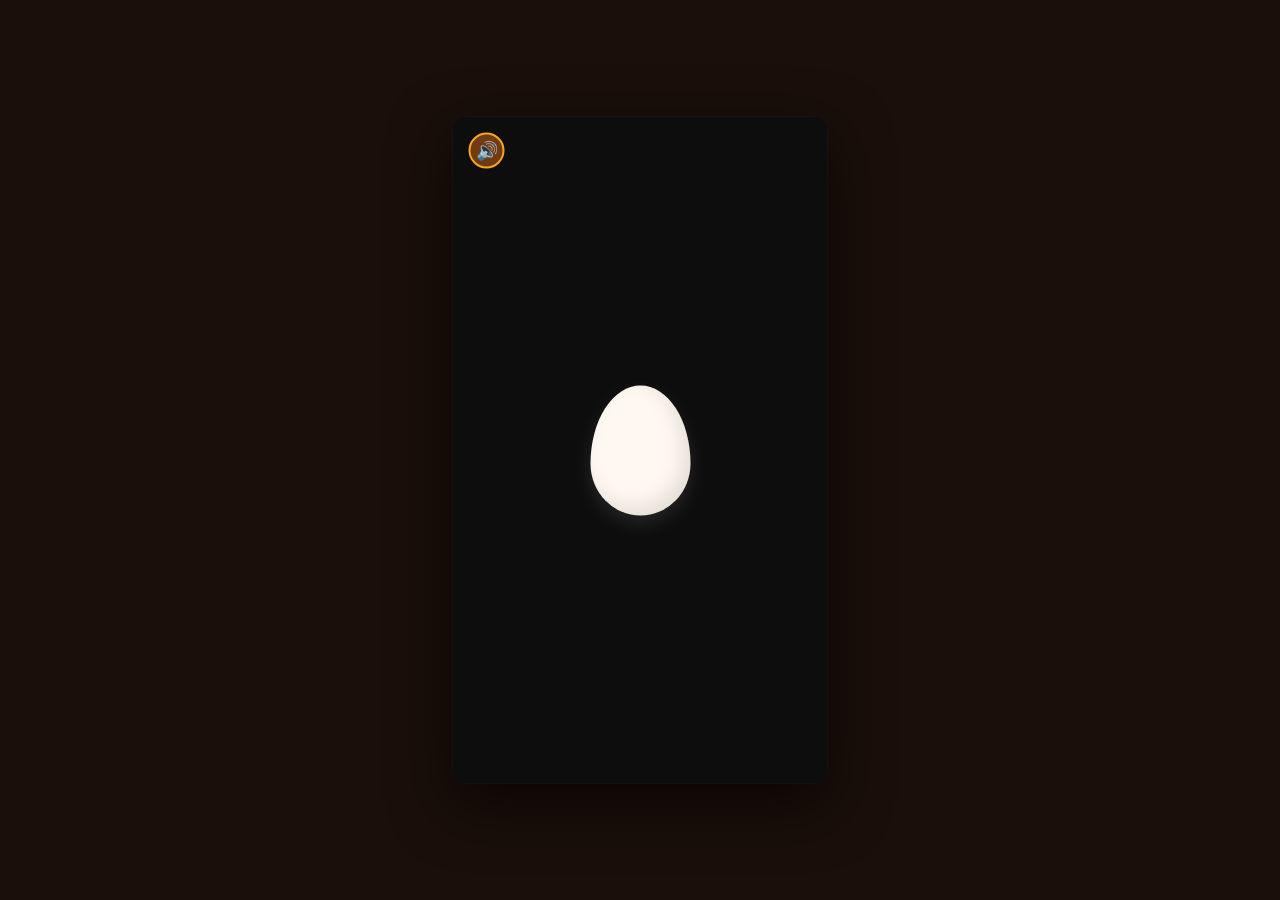
==== commit df11c895: "feat: 有米的小馆 - 完整项目初始化 - 添加 README.md 项目文档（含功能介绍、技术细节、截图） - Demo 源文件及 24 张角色表情素材 - 零依赖单文件版（youni-demo" ====
--- a/demo/youni-demo.html
+++ b/demo/youni-demo.html
@@ -68,8 +68,12 @@
 /* ==================== 通用动画 ==================== */
 @keyframes shake {
   0%, 100% { transform: rotate(0deg); }
-  25% { transform: rotate(-3deg); }
-  75% { transform: rotate(3deg); }
+  15% { transform: rotate(-3deg); }
+  30% { transform: rotate(2deg); }
+  45% { transform: rotate(-2deg); }
+  60% { transform: rotate(1deg); }
+  75% { transform: rotate(-0.5deg); }
+  90% { transform: rotate(0.3deg); }
 }
 @keyframes float {
   0%, 100% { transform: translateY(0); }
@@ -88,14 +92,7 @@
   from { transform: translateY(30px); opacity: 0; }
   to { transform: translateY(0); opacity: 1; }
 }
-@keyframes blink {
-  0%, 90%, 100% { transform: scaleY(1); }
-  95% { transform: scaleY(0.1); }
-}
-@keyframes earWiggle {
-  0%, 100% { transform: rotate(0deg); }
-  50% { transform: rotate(-8deg); }
-}
+/* (blink/earWiggle moved to image-based approach) */
 @keyframes bounce {
   0%, 100% { transform: translateY(0) scale(1); }
   15% { transform: translateY(-28px) scale(1.05, 0.95); }
@@ -147,6 +144,12 @@
   60% { transform: scale(0.95) rotate(2deg); }
   100% { transform: scale(1); }
 }
+@keyframes wheelPopIn {
+  0% { transform: scale(0) rotate(-90deg); opacity: 0; }
+  55% { transform: scale(1.1) rotate(5deg); opacity: 1; }
+  75% { transform: scale(0.95) rotate(-2deg); }
+  100% { transform: scale(1) rotate(0deg); }
+}
 @keyframes hatchTop {
   0% { transform: rotate(0deg); }
   100% { transform: rotate(-35deg) translateY(-10px); }
@@ -156,23 +159,16 @@
   100% { transform: rotate(25deg) translateY(5px); }
 }
 @keyframes hamsterRise {
-  0% { transform: translate(-50%, 30px); opacity: 0; }
-  60% { transform: translate(-50%, -5px); opacity: 1; }
-  100% { transform: translate(-50%, 0px); opacity: 1; }
+  0% { transform: translate(0, 30px); opacity: 0; }
+  60% { transform: translate(0, -5px); opacity: 1; }
+  100% { transform: translate(0, 0px); opacity: 1; }
 }
 @keyframes hamsterShrink {
-  0% { transform: translate(-50%, 0px) scale(1.8); opacity: 0.8; }
-  60% { transform: translate(-50%, 0px) scale(1.05); opacity: 1; }
-  100% { transform: translate(-50%, 0px) scale(1); opacity: 1; }
-}
-@keyframes glassesOn {
-  0% { transform: translateY(-30px) scale(0.5); opacity: 0; }
-  100% { transform: translateY(0) scale(1); opacity: 1; }
-}
-@keyframes apronOn {
-  0% { transform: translateY(20px) scale(0.8); opacity: 0; }
-  100% { transform: translateY(0) scale(1); opacity: 1; }
-}
+  0% { transform: translate(0, 0px) scale(1.8); opacity: 0.8; }
+  60% { transform: translate(0, 0px) scale(1.05); opacity: 1; }
+  100% { transform: translate(0, 0px) scale(1); opacity: 1; }
+}
+/* (glassesOn/apronOn replaced by image sequence 19->20->21) */
 @keyframes typeCursor {
   0%, 100% { border-color: transparent; }
   50% { border-color: #2C1810; }
@@ -197,16 +193,7 @@
   20% { opacity: 0.3; }
   100% { opacity: 0; }
 }
-@keyframes thinkTilt {
-  0%, 100% { transform: rotate(0deg); }
-  50% { transform: rotate(6deg); }
-}
-@keyframes dustFloat {
-  0% { transform: translate(0, 0) scale(1); opacity: 0; }
-  10% { opacity: 0.6; }
-  90% { opacity: 0.6; }
-  100% { transform: translate(var(--dx), var(--dy)) scale(0.5); opacity: 0; }
-}
+/* (thinkTilt replaced by image-based thinking pose) */
 @keyframes sadOverlay {
   0% { opacity: 0; }
   100% { opacity: 1; }
@@ -247,21 +234,6 @@
 }
 
 /* ==================== 浮尘粒子容器 ==================== */
-.dust-container {
-  position: absolute;
-  top: 0; left: 0;
-  width: 100%; height: 100%;
-  pointer-events: none;
-  z-index: 2;
-  overflow: hidden;
-}
-.dust-particle {
-  position: absolute;
-  border-radius: 50%;
-  animation: dustFloat var(--dur) linear forwards;
-  opacity: 0;
-}
-
 /* ==================== 伤心背景覆盖层 ==================== */
 .sad-bg-overlay {
   position: absolute;
@@ -319,82 +291,33 @@
   margin-left: 2px;
 }
 
-/* ==================== SVG 有米角色容器 ==================== */
+/* ==================== 有米角色容器 ==================== */
 .youni-container {
   position: relative;
-  width: 120px; height: 140px;
+  width: 140px; height: 165px;
   z-index: 10;
 }
-.youni-container svg {
-  width: 100%;
-  height: 100%;
-  overflow: visible;
-}
-
-/* SVG 角色情绪状态 */
-.youni-happy .youni-mouth-path {
-  d: path("M 42 42 Q 50 50 58 42");
-}
-.youni-happy .youni-eye-l,
-.youni-happy .youni-eye-r {
-  ry: 2;
-}
-.youni-happy .youni-arm-l {
-  transform: rotate(-30deg);
-  transform-origin: 30px 85px;
-  transition: transform 0.3s;
-}
-.youni-happy .youni-arm-r {
-  transform: rotate(30deg);
-  transform-origin: 70px 85px;
-  transition: transform 0.3s;
-}
-.youni-happy svg {
-  animation: wobble 0.4s ease-in-out 3;
-}
-
-.youni-sad .youni-eye-l,
-.youni-sad .youni-eye-r {
-  ry: 1.5;
-  cy: 33;
-  opacity: 0.6;
-}
-.youni-sad .youni-mouth-path {
-  d: path("M 42 45 Q 50 39 58 45");
-}
-.youni-sad .youni-ear-l {
-  transform: rotate(15deg);
-  transform-origin: 25px 28px;
-  transition: transform 0.3s;
-}
-.youni-sad .youni-ear-r {
-  transform: rotate(-15deg);
-  transform-origin: 75px 28px;
-  transition: transform 0.3s;
-}
-.youni-sad .youni-arm-l {
-  transform: rotate(10deg);
-  transform-origin: 30px 85px;
-  transition: transform 0.3s;
-}
-.youni-sad .youni-arm-r {
-  transform: rotate(-10deg);
-  transform-origin: 70px 85px;
-  transition: transform 0.3s;
-}
-
-.youni-excited svg {
-  animation: bounce 0.5s ease-in-out infinite;
-}
-
-.youni-thinking svg {
-  animation: thinkTilt 1.2s ease-in-out infinite;
-}
-.youni-thinking .youni-eye-l,
-.youni-thinking .youni-eye-r {
-  cx: 40;
-  r: 4;
-}
+.youni-container img {
+  width: 140px;
+  height: auto;
+}
+
+
+
+
+
+
+
+
+
+
+
+/* 转盘入场 */
+.wheel-pop-in {
+  animation: wheelPopIn 0.5s ease-out forwards;
+}
+
+/* (idle animations replaced by image-based blink) */
 
 /* 星星特效 */
 .star {
@@ -406,35 +329,18 @@
   z-index: 100;
 }
 
-/* 眼泪 */
-.tear {
-  position: absolute;
-  top: 40px;
-  width: 6px; height: 10px;
-  background: #87CEEB;
-  border-radius: 50%;
-  animation: tearDrop 1.2s ease-in forwards;
-  z-index: 20;
-}
-.tear.left { left: 20px; }
-.tear.right { right: 20px; }
-
-/* 手帕 */
-.handkerchief {
-  position: absolute;
-  top: 60px; right: -20px;
-  width: 20px; height: 20px;
-  background: #FFB6C1;
-  border-radius: 0 50% 50% 50%;
-  animation: float 2s ease-in-out infinite;
-  z-index: 20;
-}
+
 
 /* ==================== 第一阶段：孵化 ==================== */
 #stage1 {
   background: #0d0d0d;
   cursor: pointer;
 }
+#stage1.hatched-bg {
+  background: #1a2e1a url('背景.png') center/cover no-repeat;
+  cursor: default;
+  transition: background 0.8s ease;
+}
 .egg-container {
   position: relative;
   width: 100px; height: 130px;
@@ -445,7 +351,8 @@
   background: #FFF8F0;
   border-radius: 50% 50% 50% 50% / 60% 60% 40% 40%;
   box-shadow: inset -8px -8px 20px rgba(0,0,0,0.1), 0 8px 20px rgba(255,255,255,0.1);
-  animation: shake 2s ease-in-out infinite;
+  animation: shake 3s ease-in-out infinite;
+  transform-origin: 50% 95%;
   z-index: 2;
 }
 .egg-crack {
@@ -542,8 +449,8 @@
 
 #hatchedYouni {
   position: absolute;
-  top: 50%; left: 50%;
-  transform: translate(-50%, 30px);
+  top: 330px; left: 30px;
+  transform: translate(0, 30px);
   opacity: 0;
   z-index: 5;
 }
@@ -581,14 +488,14 @@
 .blackboard {
   position: absolute;
   top: 20px; right: 16px;
-  width: 140px; height: 180px;
+  width: 220px; min-height: 200px; height: auto;
   background: #1a1a1a;
   border: 4px solid #8B5A2B;
   border-radius: 4px;
   padding: 10px;
   color: #F5A623;
-  font-size: 11px;
-  line-height: 1.8;
+  font-size: 10px;
+  line-height: 1.7;
   box-shadow: 0 4px 12px rgba(0,0,0,0.4);
   z-index: 20;
 }
@@ -620,7 +527,7 @@
 
 .question-area {
   position: absolute;
-  top: 36%; left: 50%;
+  top: 340px; left: 50%;
   transform: translate(-50%, -50%);
   width: 300px;
   text-align: center;
@@ -634,17 +541,18 @@
 }
 .choice-buttons {
   display: flex;
-  gap: 20px;
+  gap: 10px;
   justify-content: center;
+  flex-wrap: wrap;
   margin-bottom: 20px;
 }
 .choice-btn {
-  padding: 12px 32px;
+  padding: 10px 18px;
   border: 2px solid #F5A623;
   background: rgba(245,166,35,0.15);
   color: #F5A623;
   border-radius: 12px;
-  font-size: 16px;
+  font-size: 14px;
   font-weight: bold;
   cursor: pointer;
   transition: all 0.3s;
@@ -682,9 +590,62 @@
 }
 .taboo-input::placeholder { color: #8B7355; }
 
+/* 黑板编辑态 */
+.edit-pref-btn {
+  cursor: pointer;
+  font-size: 11px;
+  margin-left: 4px;
+  opacity: 0.5;
+  transition: opacity 0.2s;
+  vertical-align: middle;
+}
+.edit-pref-btn:hover { opacity: 1; }
+.pref-edit-section { padding: 4px 0; }
+.pref-edit-row {
+  display: flex;
+  align-items: center;
+  flex-wrap: nowrap;
+  gap: 4px;
+  margin-bottom: 8px;
+  white-space: nowrap;
+}
+.pref-label {
+  color: #F5A623;
+  font-size: 11px;
+  font-weight: bold;
+  min-width: 28px;
+}
+.pref-toggle {
+  padding: 3px 8px;
+  font-size: 10px;
+  border: 1px solid rgba(245,166,35,0.5);
+  background: rgba(245,166,35,0.1);
+  color: #FFF8F0;
+  border-radius: 8px;
+  cursor: pointer;
+  transition: all 0.2s;
+}
+.pref-toggle:hover { background: rgba(245,166,35,0.3); }
+.pref-toggle.pref-on {
+  background: #F5A623;
+  color: #2C1810;
+  border-color: #F5A623;
+  font-weight: bold;
+}
+.pref-edit-section .taboo-input {
+  width: 90px;
+  padding: 4px 8px;
+  font-size: 11px;
+}
+.pref-edit-section .choice-btn {
+  padding: 5px 16px;
+  font-size: 11px;
+  border-width: 1px;
+}
+
 .prop-chili {
   position: absolute;
-  top: 18%; left: 20%;
+  top: 250px; left: 65px;
   font-size: 40px;
   animation: float 3s ease-in-out infinite;
   z-index: 8;
@@ -705,7 +666,7 @@
 }
 .wheel-area {
   position: relative;
-  width: 320px; height: 280px;
+  width: 280px; height: 280px;
   margin: 0 auto;
 }
 #wheelCanvas {
@@ -725,7 +686,7 @@
 .wheel-pulse {
   position: absolute;
   top: 50%; left: 50%;
-  width: 290px; height: 290px;
+  width: 280px; height: 280px;
   transform: translate(-50%, -50%);
   border-radius: 50%;
   pointer-events: none;
@@ -734,6 +695,23 @@
   opacity: 0;
 }
 .wheel-pulse.active { opacity: 1; }
+
+.wheel-tooltip {
+  position: absolute;
+  background: rgba(44, 24, 16, 0.95);
+  color: #FFF8F0;
+  padding: 8px 14px;
+  border-radius: 8px;
+  font-size: 13px;
+  pointer-events: none;
+  z-index: 30;
+  opacity: 0;
+  transition: opacity 0.2s;
+  white-space: nowrap;
+  border: 1px solid #F5A623;
+  box-shadow: 0 4px 12px rgba(0,0,0,0.3);
+}
+.wheel-tooltip.show { opacity: 1; }
 
 .input-area {
   position: absolute;
@@ -756,6 +734,30 @@
   margin-bottom: 12px;
 }
 .options-input::placeholder { color: #8B7355; }
+.wheel-action-btn {
+  padding: 10px 24px;
+  border: 2px solid #F5A623;
+  background: transparent;
+  color: #F5A623;
+  border-radius: 12px;
+  font-size: 15px;
+  font-weight: bold;
+  cursor: pointer;
+  transition: all 0.3s;
+  min-width: 120px;
+  height: 44px;
+  box-sizing: border-box;
+}
+.wheel-action-btn:hover {
+  background: #F5A623;
+  color: #2C1810;
+  box-shadow: 0 4px 12px rgba(245,166,35,0.3);
+}
+.wheel-action-btn:disabled {
+  border-color: #8B7355;
+  color: #8B7355;
+  cursor: not-allowed;
+}
 .spin-btn {
   padding: 12px 32px;
   background: #F5A623;
@@ -1045,6 +1047,76 @@
   gap: 24px;
   z-index: 50;
 }
+/* 转盘弹性入场动画 */
+#wheelCanvas {
+  transform-origin: center center;
+}
+.wheel-bounce-in {
+  animation: wheelBounceIn 0.6s cubic-bezier(0.175, 0.885, 0.32, 1.275) forwards;
+}
+@keyframes wheelBounceIn {
+  0% { transform: scale(0); opacity: 0; }
+  60% { transform: scale(1.08); opacity: 1; }
+  80% { transform: scale(0.96); }
+  100% { transform: scale(1); opacity: 1; }
+}
+
+
+
+/* 跳过反馈文字链接样式 */
+.skip-feedback-link {
+  display: inline-block;
+  margin-top: 12px;
+  padding: 6px 16px;
+  background: transparent;
+  border: none;
+  color: #8B7355;
+  font-size: 13px;
+  cursor: pointer;
+  text-decoration: underline;
+  text-underline-offset: 3px;
+  transition: color 0.2s;
+}
+.skip-feedback-link:hover {
+  color: #F5A623;
+}
+
+/* 图鉴空状态 */
+.collection-empty {
+  text-align: center;
+  padding: 30px 20px;
+}
+.empty-sleep-hamster {
+  width: 100px;
+  height: auto;
+  margin: 0 auto 12px;
+  animation: sleepBreathe 3s ease-in-out infinite;
+}
+.empty-sleep-hamster img {
+  width: 100px;
+  height: auto;
+}
+@keyframes sleepBreathe {
+  0%, 100% { transform: scale(1); }
+  50% { transform: scale(1.03); }
+}
+.empty-sleep-text {
+  color: #8B7355;
+  font-size: 13px;
+  margin-bottom: 16px;
+  line-height: 1.6;
+}
+.z-z-z {
+  font-size: 14px;
+  color: #B8956E;
+  margin-left: 8px;
+  animation: zFloat 2s ease-in-out infinite;
+}
+@keyframes zFloat {
+  0%, 100% { transform: translateY(0); opacity: 0.6; }
+  50% { transform: translateY(-6px); opacity: 1; }
+}
+
 .menu-btn {
   padding: 8px 20px;
   border: 2px solid #F5A623;
@@ -1088,10 +1160,9 @@
 
 .youni-stage3 {
   position: absolute;
-  bottom: 10px;
+  bottom: 20px;
   left: 8px;
-  transform: scale(0.7);
-  transform-origin: bottom left;
+  transform: none;
   z-index: 25;
 }
 
@@ -1125,10 +1196,143 @@
   cursor: pointer;
   animation: popIn 0.5s;
 }
+
+.sound-toggle {
+  position: absolute;
+  top: 16px;
+  left: 16px;
+  width: 36px;
+  height: 36px;
+  border-radius: 50%;
+  background: rgba(139, 69, 19, 0.8);
+  color: #FFF8F0;
+  font-size: 18px;
+  display: flex;
+  align-items: center;
+  justify-content: center;
+  cursor: pointer;
+  z-index: 9999;
+  border: 2px solid #F5A623;
+  transition: all 0.3s ease;
+}
+.sound-toggle:hover {
+  background: rgba(139, 69, 19, 1);
+  transform: scale(1.1);
+}
+.sound-toggle.muted {
+  background: rgba(50, 30, 20, 0.8);
+  border-color: #666;
+}
+
+.sound-panel {
+  position: absolute;
+  top: 58px;
+  left: 16px;
+  width: 200px;
+  background: rgba(44, 24, 16, 0.95);
+  border: 2px solid #8B5A2B;
+  border-radius: 12px;
+  padding: 14px;
+  z-index: 9998;
+  display: none;
+  color: #FFF8F0;
+  font-size: 13px;
+  box-shadow: 0 4px 12px rgba(0,0,0,0.3);
+}
+.sound-panel.show {
+  display: block;
+  animation: panelFadeIn 0.2s ease-out;
+}
+@keyframes panelFadeIn {
+  from { opacity: 0; transform: translateY(-8px); }
+  to { opacity: 1; transform: translateY(0); }
+}
+.sound-panel-row {
+  display: flex;
+  align-items: center;
+  justify-content: space-between;
+  margin-bottom: 10px;
+}
+.sound-panel-row:last-child { margin-bottom: 0; }
+.sound-panel-label {
+  font-weight: bold;
+  color: #F5A623;
+}
+.sound-panel-btns {
+  display: flex;
+  gap: 6px;
+}
+.sound-panel-btn {
+  padding: 4px 10px;
+  border-radius: 6px;
+  border: 1px solid #8B5A2B;
+  background: rgba(139, 69, 19, 0.5);
+  color: #FFF8F0;
+  cursor: pointer;
+  font-size: 12px;
+  transition: all 0.2s;
+}
+.sound-panel-btn:hover { background: rgba(139, 69, 19, 0.8); }
+.sound-panel-btn.active {
+  background: #F5A623;
+  color: #2C1810;
+  border-color: #F5A623;
+}
+.sound-slider-wrap {
+  flex: 1;
+  margin-left: 10px;
+}
+.sound-slider {
+  width: 100%;
+  height: 4px;
+  -webkit-appearance: none;
+  background: #8B5A2B;
+  border-radius: 2px;
+  outline: none;
+  cursor: pointer;
+}
+.sound-slider::-webkit-slider-thumb {
+  -webkit-appearance: none;
+  width: 14px;
+  height: 14px;
+  border-radius: 50%;
+  background: #F5A623;
+  cursor: pointer;
+  border: 2px solid #FFF8F0;
+}
 </style>
 </head>
 <body>
 <div id="app-wrapper">
+  <div id="soundToggle" class="sound-toggle" title="音效设置">🔊</div>
+  <div id="soundPanel" class="sound-panel">
+    <div class="sound-panel-row">
+      <span class="sound-panel-label">背景音乐</span>
+      <div class="sound-panel-btns">
+        <button class="sound-panel-btn" id="bgmOnBtn">开</button>
+        <button class="sound-panel-btn" id="bgmOffBtn">关</button>
+      </div>
+    </div>
+    <div class="sound-panel-row">
+      <span class="sound-panel-label" style="font-size:12px;">BGM音量</span>
+      <div class="sound-slider-wrap">
+        <input type="range" class="sound-slider" id="bgmSlider" min="0" max="100" value="25">
+      </div>
+    </div>
+    <div class="sound-panel-row">
+      <span class="sound-panel-label">音效</span>
+      <div class="sound-panel-btns">
+        <button class="sound-panel-btn" id="sfxOnBtn">开</button>
+        <button class="sound-panel-btn" id="sfxOffBtn">关</button>
+      </div>
+    </div>
+    <div class="sound-panel-row">
+      <span class="sound-panel-label" style="font-size:12px;">音效音量</span>
+      <div class="sound-slider-wrap">
+        <input type="range" class="sound-slider" id="sfxSlider" min="0" max="100" value="60">
+      </div>
+    </div>
+  </div>
 
 <!-- ==================== 第一阶段：孵化 ==================== -->
 <div id="stage1" class="stage active">
@@ -1140,7 +1344,7 @@
     <div class="light-burst-container" id="lightBurst"></div>
   </div>
   <div id="hatchedYouni" class="youni-container"></div>
-  <div id="stage1Bubble" class="bubble hidden" style="left:130px;top:500px;max-width:200px;"></div>
+  <div id="stage1Bubble" class="bubble hidden" style="left:160px;top:290px;max-width:200px;"></div>
   <button id="startFirstBtn" class="start-btn hidden" style="position:absolute;bottom:100px;">开始第一次决策</button>
 </div>
 
@@ -1149,10 +1353,9 @@
   <div class="tavern-scene">
     <div class="tavern-bg-texture"></div>
     <div class="warm-vignette"></div>
-    <div class="dust-container" id="dustContainer2"></div>
     <div class="lamp"></div>
     <div class="blackboard">
-      <div class="blackboard-title">有米的笔记</div>
+      <div class="blackboard-title">有米的笔记<span id="editPrefBtn" class="edit-pref-btn hidden" title="修改偏好">✏️</span></div>
       <div id="blackboardContent">辣度：待了解<br>汤类：待了解<br>忌口：无</div>
     </div>
     <div class="bar-counter"></div>
@@ -1160,7 +1363,7 @@
     <div class="prop-bowl" id="propBowl" style="display:none;">🍜</div>
   </div>
   <div class="youni-container youni-stage2" id="youniStage2"></div>
-  <div id="stage2Bubble" class="bubble" style="left:130px;top:500px;max-width:200px;"></div>
+  <div id="stage2Bubble" class="bubble" style="left:150px;top:480px;max-width:200px;"></div>
   <div class="question-area" id="questionArea">
     <div class="question-title" id="questionTitle"></div>
     <div id="questionContent"></div>
@@ -1172,16 +1375,15 @@
   <div class="tavern-scene">
     <div class="tavern-bg-texture"></div>
     <div class="warm-vignette"></div>
-    <div class="dust-container" id="dustContainer3"></div>
     <div class="lamp"></div>
-    <div class="blackboard" style="top:4px;height:auto;font-size:10px;padding:6px 10px;width:auto;min-width:60px;right:8px;left:auto;">
+    <div class="blackboard" style="top:4px;min-height:auto;height:auto;font-size:10px;padding:6px 10px;width:auto;min-width:60px;right:8px;left:auto;">
       <div class="blackboard-title" style="font-size:9px;margin-bottom:2px;">今日运势</div>
       <div id="weatherBoard" style="font-size:14px;">晴</div>
     </div>
     <div class="bar-counter"></div>
   </div>
   <div class="youni-container youni-stage3" id="youniStage3"></div>
-  <div id="stage3Bubble" class="bubble" style="left:130px;top:500px;max-width:200px;"></div>
+  <div id="stage3Bubble" class="bubble" style="left:70px;top:470px;max-width:220px;"></div>
   <div class="wheel-area" id="wheelArea" style="display:none;">
     <canvas id="wheelCanvas" width="280" height="280"></canvas>
     <div class="wheel-pointer" id="wheelPointer">
@@ -1196,15 +1398,26 @@
       </svg>
     </div>
     <div class="wheel-pulse" id="wheelPulse"></div>
-    <div id="wheelBtnArea" style="text-align:center;margin-top:12px;">
-      <button class="spin-btn" id="spinBtn" style="margin-right:6px;">转动转盘</button>
-      <button class="choice-btn" id="reshuffleBtn" style="margin-right:6px;">换一换</button>
-      <button class="choice-btn" id="customPickBtn">我想自己选</button>
+    <div class="wheel-tooltip" id="wheelTooltip"></div>
+    <div id="wheelCounter" style="color:#F5A623;font-size:12px;margin-bottom:6px;text-align:center;">5/12</div>
+    <div id="wheelBtnArea" style="text-align:center;margin-top:4px;">
+      <div style="display:flex;justify-content:center;gap:6px;margin-bottom:6px;flex-wrap:wrap;">
+        <button class="wheel-action-btn" id="spinBtn">转动转盘</button>
+        <button class="wheel-action-btn" id="addMoreBtn">加一批</button>
+      </div>
+      <div style="display:flex;justify-content:center;gap:6px;flex-wrap:nowrap;">
+        <button class="wheel-action-btn" id="reshuffleBtn" style="padding:8px 16px;">换一换</button>
+        <button class="wheel-action-btn" id="customPickBtn" style="padding:8px 16px;">我想自己选</button>
+        <button class="wheel-action-btn" id="editPrefStage3Btn" style="padding:8px 14px;font-size:12px;opacity:0.85;">✏️ 修改偏好</button>
+      </div>
     </div>
   </div>
   <div class="input-area" id="inputArea" style="display:none;">
     <input type="text" class="options-input" id="optionsInput" placeholder="输入选项，如：麻辣烫、寿司、沙拉">
     <button class="spin-btn" id="analyzeBtn">让有米分析</button>
+    <div style="margin-top:12px;">
+      <button class="skip-btn" id="backToRecommendBtn">← 回到有米推荐</button>
+    </div>
   </div>
   <div class="analyzing-overlay" id="analyzingOverlay">
     <div class="think-bubble"></div>
@@ -1226,12 +1439,11 @@
   <div class="tavern-scene">
     <div class="tavern-bg-texture"></div>
     <div class="warm-vignette"></div>
-    <div class="dust-container" id="dustContainer4"></div>
     <div class="lamp"></div>
     <div class="bar-counter"></div>
   </div>
   <div class="youni-container youni-stage4" id="youniStage4"></div>
-  <div id="stage4Bubble" class="bubble" style="left:130px;top:500px;max-width:200px;"></div>
+  <div id="stage4Bubble" class="bubble" style="left:150px;top:480px;max-width:200px;"></div>
   <div class="feedback-area" id="feedbackArea">
     <div class="feedback-title" id="feedbackTitle">这顿吃得怎么样？</div>
     <div class="feedback-btns" id="feedbackBtns">
@@ -1239,6 +1451,7 @@
       <button class="feedback-btn ok" data-rating="ok">&#128528;</button>
       <button class="feedback-btn bad" data-rating="bad">&#128555;</button>
     </div>
+    <button class="skip-feedback-link" id="skipFeedbackBtn">跳过</button>
     <div class="attribution-box" id="attributionBox">
       <p>有米想知道是哪里出了问题...</p>
       <div class="attribution-options">
@@ -1260,12 +1473,11 @@
   <div class="tavern-scene">
     <div class="tavern-bg-texture"></div>
     <div class="warm-vignette"></div>
-    <div class="dust-container" id="dustContainer5"></div>
     <div class="lamp"></div>
     <div class="bar-counter"></div>
   </div>
   <div class="youni-container youni-stage5" id="youniStage5"></div>
-  <div id="stage5Bubble" class="bubble" style="left:130px;top:500px;max-width:200px;"></div>
+  <div id="stage5Bubble" class="bubble" style="left:85px;top:10px;max-width:200px;"></div>
   <div class="book-container" id="bookContainer">
     <div class="book" id="bookContent">
       <div class="book-spine"></div>
@@ -1290,279 +1502,646 @@
 </div><!-- /app-wrapper -->
 
 <script>
-/* ==================== SVG 有米角色生成 ==================== */
-function createYouniSVG(containerId, options) {
-  options = options || {};
+/* ==================== 有米角色图片渲染 ==================== */
+function createYouniImg(containerId, poseName) {
   var container = document.getElementById(containerId);
   if (!container) return;
   container.innerHTML = '';
-
-  var showGlasses = options.glasses !== false;
-  var showApron = options.apron !== false;
-
-  var svgNS = 'http://www.w3.org/2000/svg';
-  var svg = document.createElementNS(svgNS, 'svg');
-  svg.setAttribute('viewBox', '0 0 100 120');
-  svg.setAttribute('width', '100');
-  svg.setAttribute('height', '120');
-
-  // Defs
-  var defs = document.createElementNS(svgNS, 'defs');
-  var filter = document.createElementNS(svgNS, 'filter');
-  filter.setAttribute('id', 'ss_' + containerId.replace(/[^a-z0-9]/gi, ''));
-  filter.setAttribute('x', '-20%'); filter.setAttribute('y', '-20%');
-  filter.setAttribute('width', '140%'); filter.setAttribute('height', '140%');
-  var feDrop = document.createElementNS(svgNS, 'feDropShadow');
-  feDrop.setAttribute('dx', '0'); feDrop.setAttribute('dy', '2');
-  feDrop.setAttribute('stdDeviation', '1.5');
-  feDrop.setAttribute('flood-color', 'rgba(0,0,0,0.15)');
-  filter.appendChild(feDrop);
-  defs.appendChild(filter);
-
-  var blushGrad = document.createElementNS(svgNS, 'radialGradient');
-  blushGrad.setAttribute('id', 'bl_' + containerId.replace(/[^a-z0-9]/gi, ''));
-  var s1 = document.createElementNS(svgNS, 'stop');
-  s1.setAttribute('offset', '0%'); s1.setAttribute('stop-color', '#FFD6D6'); s1.setAttribute('stop-opacity', '0.6');
-  var s2 = document.createElementNS(svgNS, 'stop');
-  s2.setAttribute('offset', '100%'); s2.setAttribute('stop-color', '#FFD6D6'); s2.setAttribute('stop-opacity', '0');
-  blushGrad.appendChild(s1); blushGrad.appendChild(s2);
-  defs.appendChild(blushGrad);
-  svg.appendChild(defs);
-
-  // 耳朵
-  var earL = document.createElementNS(svgNS, 'ellipse');
-  earL.setAttribute('cx', '25'); earL.setAttribute('cy', '16');
-  earL.setAttribute('rx', '10'); earL.setAttribute('ry', '12');
-  earL.setAttribute('fill', '#FFF8F0'); earL.setAttribute('stroke', '#EDE0D4'); earL.setAttribute('stroke-width', '0.5');
-  earL.setAttribute('class', 'youni-ear-l');
-  earL.style.transformOrigin = '25px 28px';
-  earL.style.transition = 'transform 0.3s';
-  svg.appendChild(earL);
-
-  var earInL = document.createElementNS(svgNS, 'ellipse');
-  earInL.setAttribute('cx', '25'); earInL.setAttribute('cy', '17');
-  earInL.setAttribute('rx', '6'); earInL.setAttribute('ry', '7');
-  earInL.setAttribute('fill', '#FFD6D6'); earInL.setAttribute('opacity', '0.5');
-  svg.appendChild(earInL);
-
-  var earR = document.createElementNS(svgNS, 'ellipse');
-  earR.setAttribute('cx', '75'); earR.setAttribute('cy', '16');
-  earR.setAttribute('rx', '10'); earR.setAttribute('ry', '12');
-  earR.setAttribute('fill', '#FFF8F0'); earR.setAttribute('stroke', '#EDE0D4'); earR.setAttribute('stroke-width', '0.5');
-  earR.setAttribute('class', 'youni-ear-r');
-  earR.style.transformOrigin = '75px 28px';
-  earR.style.transition = 'transform 0.3s';
-  svg.appendChild(earR);
-
-  var earInR = document.createElementNS(svgNS, 'ellipse');
-  earInR.setAttribute('cx', '75'); earInR.setAttribute('cy', '17');
-  earInR.setAttribute('rx', '6'); earInR.setAttribute('ry', '7');
-  earInR.setAttribute('fill', '#FFD6D6'); earInR.setAttribute('opacity', '0.5');
-  svg.appendChild(earInR);
-
-  // 身体
-  var body = document.createElementNS(svgNS, 'ellipse');
-  body.setAttribute('cx', '50'); body.setAttribute('cy', '90');
-  body.setAttribute('rx', '30'); body.setAttribute('ry', '22');
-  body.setAttribute('fill', '#FFF8F0'); body.setAttribute('stroke', '#EDE0D4'); body.setAttribute('stroke-width', '0.5');
-  body.setAttribute('filter', 'url(#ss_' + containerId.replace(/[^a-z0-9]/gi, '') + ')');
-  svg.appendChild(body);
-
-  // 脚
-  var footL = document.createElementNS(svgNS, 'ellipse');
-  footL.setAttribute('cx', '38'); footL.setAttribute('cy', '108');
-  footL.setAttribute('rx', '10'); footL.setAttribute('ry', '6');
-  footL.setAttribute('fill', '#FFF8F0'); footL.setAttribute('stroke', '#EDE0D4'); footL.setAttribute('stroke-width', '0.5');
-  svg.appendChild(footL);
-  var footR = document.createElementNS(svgNS, 'ellipse');
-  footR.setAttribute('cx', '62'); footR.setAttribute('cy', '108');
-  footR.setAttribute('rx', '10'); footR.setAttribute('ry', '6');
-  footR.setAttribute('fill', '#FFF8F0'); footR.setAttribute('stroke', '#EDE0D4'); footR.setAttribute('stroke-width', '0.5');
-  svg.appendChild(footR);
-
-  // 围裙
-  if (showApron) {
-    var apronG = document.createElementNS(svgNS, 'g');
-    apronG.setAttribute('class', 'youni-apron-svg');
-    if (options.apronAnimate) { apronG.style.animation = 'apronOn 0.5s ease-out'; }
-    var apronNeck = document.createElementNS(svgNS, 'path');
-    apronNeck.setAttribute('d', 'M 42 70 Q 50 65 58 70');
-    apronNeck.setAttribute('fill', 'none'); apronNeck.setAttribute('stroke', '#F0F0F0'); apronNeck.setAttribute('stroke-width', '2');
-    apronG.appendChild(apronNeck);
-    var apronBody = document.createElementNS(svgNS, 'path');
-    apronBody.setAttribute('d', 'M 35 72 Q 50 68 65 72 L 63 100 Q 50 105 37 100 Z');
-    apronBody.setAttribute('fill', '#F5F5F5'); apronBody.setAttribute('stroke', '#E8E8E8'); apronBody.setAttribute('stroke-width', '0.5');
-    apronG.appendChild(apronBody);
-    var pocket = document.createElementNS(svgNS, 'rect');
-    pocket.setAttribute('x', '43'); pocket.setAttribute('y', '82');
-    pocket.setAttribute('width', '14'); pocket.setAttribute('height', '10');
-    pocket.setAttribute('rx', '3'); pocket.setAttribute('fill', '#E8E8E8');
-    apronG.appendChild(pocket);
-    var bow = document.createElementNS(svgNS, 'path');
-    bow.setAttribute('d', 'M 47 72 Q 42 68 44 72 Q 42 76 47 72 M 53 72 Q 58 68 56 72 Q 58 76 53 72');
-    bow.setAttribute('fill', '#E8E8E8');
-    apronG.appendChild(bow);
-    svg.appendChild(apronG);
-  }
-
-  // 手臂
-  var armL = document.createElementNS(svgNS, 'ellipse');
-  armL.setAttribute('cx', '22'); armL.setAttribute('cy', '85');
-  armL.setAttribute('rx', '8'); armL.setAttribute('ry', '12');
-  armL.setAttribute('fill', '#FFF8F0'); armL.setAttribute('stroke', '#EDE0D4'); armL.setAttribute('stroke-width', '0.5');
-  armL.setAttribute('class', 'youni-arm-l');
-  armL.style.transformOrigin = '30px 85px';
-  armL.style.transition = 'transform 0.3s';
-  svg.appendChild(armL);
-  var armR = document.createElementNS(svgNS, 'ellipse');
-  armR.setAttribute('cx', '78'); armR.setAttribute('cy', '85');
-  armR.setAttribute('rx', '8'); armR.setAttribute('ry', '12');
-  armR.setAttribute('fill', '#FFF8F0'); armR.setAttribute('stroke', '#EDE0D4'); armR.setAttribute('stroke-width', '0.5');
-  armR.setAttribute('class', 'youni-arm-r');
-  armR.style.transformOrigin = '70px 85px';
-  armR.style.transition = 'transform 0.3s';
-  svg.appendChild(armR);
-
-  // 头
-  var head = document.createElementNS(svgNS, 'ellipse');
-  head.setAttribute('cx', '50'); head.setAttribute('cy', '40');
-  head.setAttribute('rx', '30'); head.setAttribute('ry', '28');
-  head.setAttribute('fill', '#FFF8F0'); head.setAttribute('stroke', '#EDE0D4'); head.setAttribute('stroke-width', '0.5');
-  head.setAttribute('filter', 'url(#ss_' + containerId.replace(/[^a-z0-9]/gi, '') + ')');
-  svg.appendChild(head);
-
-  // 腮红
-  var bL = document.createElementNS(svgNS, 'ellipse');
-  bL.setAttribute('cx', '28'); bL.setAttribute('cy', '42');
-  bL.setAttribute('rx', '8'); bL.setAttribute('ry', '5');
-  bL.setAttribute('fill', 'url(#bl_' + containerId.replace(/[^a-z0-9]/gi, '') + ')');
-  svg.appendChild(bL);
-  var bR = document.createElementNS(svgNS, 'ellipse');
-  bR.setAttribute('cx', '72'); bR.setAttribute('cy', '42');
-  bR.setAttribute('rx', '8'); bR.setAttribute('ry', '5');
-  bR.setAttribute('fill', 'url(#bl_' + containerId.replace(/[^a-z0-9]/gi, '') + ')');
-  svg.appendChild(bR);
-
-  // 眼睛
-  var eyeL = document.createElementNS(svgNS, 'ellipse');
-  eyeL.setAttribute('cx', '38'); eyeL.setAttribute('cy', '35');
-  eyeL.setAttribute('rx', '5'); eyeL.setAttribute('ry', '6');
-  eyeL.setAttribute('fill', '#2C1810'); eyeL.setAttribute('class', 'youni-eye-l');
-  eyeL.style.transformOrigin = '38px 35px';
-  eyeL.style.animation = 'blink 4s infinite';
-  svg.appendChild(eyeL);
-  var eyeR = document.createElementNS(svgNS, 'ellipse');
-  eyeR.setAttribute('cx', '62'); eyeR.setAttribute('cy', '35');
-  eyeR.setAttribute('rx', '5'); eyeR.setAttribute('ry', '6');
-  eyeR.setAttribute('fill', '#2C1810'); eyeR.setAttribute('class', 'youni-eye-r');
-  eyeR.style.transformOrigin = '62px 35px';
-  eyeR.style.animation = 'blink 4s infinite';
-  svg.appendChild(eyeR);
-
-  // 高光
-  svg.appendChild(makeC(svgNS, 40, 33, 2, '#fff'));
-  svg.appendChild(makeC(svgNS, 36, 37, 1, '#fff'));
-  svg.appendChild(makeC(svgNS, 64, 33, 2, '#fff'));
-  svg.appendChild(makeC(svgNS, 60, 37, 1, '#fff'));
-
-  // 鼻子
-  var nose = document.createElementNS(svgNS, 'ellipse');
-  nose.setAttribute('cx', '50'); nose.setAttribute('cy', '40');
-  nose.setAttribute('rx', '3'); nose.setAttribute('ry', '2.5');
-  nose.setAttribute('fill', '#FFB6C1');
-  svg.appendChild(nose);
-
-  // 嘴
-  var mouth = document.createElementNS(svgNS, 'path');
-  mouth.setAttribute('d', 'M 44 44 Q 50 48 56 44');
-  mouth.setAttribute('fill', 'none'); mouth.setAttribute('stroke', '#D4A574'); mouth.setAttribute('stroke-width', '1.5');
-  mouth.setAttribute('stroke-linecap', 'round');
-  mouth.setAttribute('class', 'youni-mouth-path');
-  mouth.style.transition = 'd 0.3s';
-  svg.appendChild(mouth);
-
-  // 眼镜
-  if (showGlasses) {
-    var gG = document.createElementNS(svgNS, 'g');
-    gG.setAttribute('class', 'youni-glasses-svg');
-    if (options.glassesAnimate) { gG.style.animation = 'glassesOn 0.6s ease-out'; }
-    gG.appendChild(makeCirc(svgNS, 38, 35, 12, 'rgba(255,255,255,0.1)', '#8B4513', 2));
-    gG.appendChild(makeCirc(svgNS, 62, 35, 12, 'rgba(255,255,255,0.1)', '#8B4513', 2));
-    var bridge = document.createElementNS(svgNS, 'path');
-    bridge.setAttribute('d', 'M 49 34 Q 50 32 51 34');
-    bridge.setAttribute('fill', 'none'); bridge.setAttribute('stroke', '#8B4513'); bridge.setAttribute('stroke-width', '2');
-    gG.appendChild(bridge);
-    var tL = document.createElementNS(svgNS, 'line');
-    tL.setAttribute('x1', '26'); tL.setAttribute('y1', '33');
-    tL.setAttribute('x2', '22'); tL.setAttribute('y2', '34');
-    tL.setAttribute('stroke', '#8B4513'); tL.setAttribute('stroke-width', '1.5');
-    gG.appendChild(tL);
-    var tR = document.createElementNS(svgNS, 'line');
-    tR.setAttribute('x1', '74'); tR.setAttribute('y1', '33');
-    tR.setAttribute('x2', '78'); tR.setAttribute('y2', '34');
-    tR.setAttribute('stroke', '#8B4513'); tR.setAttribute('stroke-width', '1.5');
-    gG.appendChild(tR);
-    svg.appendChild(gG);
-  }
-
-  container.appendChild(svg);
-  return svg;
-}
-
-function makeC(ns, cx, cy, r, fill) {
-  var c = document.createElementNS(ns, 'circle');
-  c.setAttribute('cx', cx); c.setAttribute('cy', cy); c.setAttribute('r', r); c.setAttribute('fill', fill);
-  return c;
-}
-function makeCirc(ns, cx, cy, r, fill, stroke, sw) {
-  var c = document.createElementNS(ns, 'circle');
-  c.setAttribute('cx', cx); c.setAttribute('cy', cy); c.setAttribute('r', r); c.setAttribute('fill', fill);
-  c.setAttribute('stroke', stroke); c.setAttribute('stroke-width', sw);
-  return c;
-}
+  var img = document.createElement('img');
+  img.src = 'youni/' + poseName + '.png';
+  img.style.cssText = 'width:140px; height:auto; position:absolute; bottom:0; left:0; pointer-events:none;';
+  container.appendChild(img);
+}
+
+function setYouniPose(containerId, poseName) {
+  var container = document.getElementById(containerId);
+  if (!container) return;
+  var img = container.querySelector('img');
+  if (img) {
+    img.src = 'youni/' + poseName + '.png';
+  }
+}
+
+function showYouniPoseSeq(containerId, sequence) {
+  return sequence.reduce(function(promise, step) {
+    return promise.then(function() {
+      return new Promise(function(resolve) {
+        setYouniPose(containerId, step.pose);
+        setTimeout(resolve, step.duration);
+      });
+    });
+  }, Promise.resolve());
+}
+
+function startYouniIdle(containerId) {
+  var blinkTimer = setInterval(function() {
+    var container = document.getElementById(containerId);
+    if (!container) { clearInterval(blinkTimer); return; }
+    var img = container.querySelector('img');
+    if (!img) return;
+    var currentSrc = img.src;
+    img.src = 'youni/11-idle-blink.png';
+    setTimeout(function() {
+      if (img) img.src = currentSrc;
+    }, 200);
+  }, 5000 + Math.random() * 3000);
+  return blinkTimer;
+}
+
 
 /* ==================== 浮尘粒子 ==================== */
-function initDustParticles(containerId) {
-  var container = document.getElementById(containerId);
-  if (!container || container._dustInit) return;
-  container._dustInit = true;
-  var colors = ['#F5A623', '#D4A574', '#FFD700', '#FFF8F0', '#C49A6C'];
-  function spawnDust() {
-    var count = 15 + Math.floor(Math.random() * 6);
-    for (var i = 0; i < count; i++) {
-      (function(idx) {
-        var p = document.createElement('div');
-        p.className = 'dust-particle';
-        var size = 2 + Math.random() * 3;
-        p.style.width = size + 'px';
-        p.style.height = size + 'px';
-        p.style.left = Math.random() * 100 + '%';
-        p.style.top = Math.random() * 100 + '%';
-        p.style.background = colors[Math.floor(Math.random() * colors.length)];
-        var dur = 6 + Math.random() * 8;
-        p.style.setProperty('--dur', dur + 's');
-        p.style.setProperty('--dx', (Math.random() * 40 - 20) + 'px');
-        p.style.setProperty('--dy', (-30 - Math.random() * 50) + 'px');
-        p.style.animationDelay = (Math.random() * dur) + 's';
-        container.appendChild(p);
-        setTimeout(function() { p.remove(); spawnDust(); }, (dur + Math.random() * dur) * 1000);
-      })(i);
-    }
-  }
-  spawnDust();
-}
-
 /* ==================== 全局状态与工具 ==================== */
 var state = {
-  preferences: { spicy: null, soup: null, taboo: '' },
+  preferences: { spicy: null, soup: null, taboo: '', staple: null, flavor: null },
   history: [],
   unlocked: 0,
   currentResult: null,
   currentOptions: [],
   currentWeights: [],
   currentWeather: '',
-  currentPage: 0
+  currentPage: 0,
+  spinTimestamps: []
 };
+
+var DIALOGUES = {
+  stage3_intro: [
+    '大人驾到！有米已经根据您的口味备好菜单啦，要不要转一转？',
+    '来啦来啦~ 有米精心挑选了几个选项，看看有没有让大人心动的？',
+    '欢迎光临有米小馆！今天也在努力猜大人想吃什么呢~',
+    '大人今天想吃点啥？有米这就帮您安排！',
+    '叮~ 今日推荐已就位！让有米帮大人决定今天的美味吧！'
+  ],
+  stage3_reshuffle: [
+    '好嘞！有米这就去换一批新鲜的~ 看看这次合不合心意？',
+    '没问题！有米马上帮大人重新挑选！',
+    '不合心意吗？有米再去搜罗搜罗好吃的！',
+    '收到！有米这就换一批更棒的推荐来！',
+    '好哒！让有米再想想还有什么好吃的等着大人~'
+  ],
+  stage3_spin_first: [
+    '哇哦！转到了「{result}」！这可是有米的得意推荐呢！',
+    '太棒啦！是「{result}」！大人简直太会选了~',
+    '耶！转到「{result}」啦！有米早就觉得这个最适合大人！',
+    '天呐！是「{result}」！大人的运气也太好了吧~',
+    '完美！「{result}」可是有米偷偷藏在转盘里的惊喜呢！'
+  ],
+  stage3_spin_other: [
+    '当当~ 转盘停在了「{result}」，今天就吃这个吧！',
+    '转到「{result}」啦！有米觉得这个也很不错呢~',
+    '是「{result}」哦！希望大人吃得开心！',
+    '哇~ 结果是「{result}」！快去享受美味吧！',
+    '「{result}」！有米觉得这个和今天的天气超配的！'
+  ],
+  stage4_good: [
+    '耶耶耶！有米好开心！大人喜欢就是最大的动力~',
+    '真的吗！有米要开心到转圈啦！下次还要给大人推荐！',
+    '嘿嘿~ 果然还是有米最懂大人的口味！',
+    '太棒啦！有米已经把这个记在小本本上啦！',
+    '哇哦~ 大人喜欢就好！有米今天也超级满足！'
+  ],
+  stage4_ok: [
+    '嗯...一般般吗？有米记下了，下次一定更努力！',
+    '这样啊... 有米会继续学习大人的口味哒！',
+    '下次有米一定推荐更合胃口的！包大人满意！',
+    '收到~ 有米会再接再厉的！',
+    '好哒！有米记住了，下次给大人惊喜！'
+  ],
+  stage4_bad: [
+    '呜...有米搞砸了... 大人对不起...',
+    '呜呜~ 是有米不好，让大人失望了...',
+    '对、对不起... 有米下次一定更仔细！',
+    '呜哇~ 大人不要生气呀... 有米会好好反省的...',
+    '对不起对不起！有米这就把教训写在小本本上！'
+  ],
+  stage4_bad_after: [
+    '有米记住了！下次一定不会再让大人失望！',
+    '收到！有米都记在小本本上了！',
+    '好的... 有米会好好反省，下次一定改进！',
+    '大人的话有米都记住了！下次绝不再犯！',
+    '嗯！有米会加油的，下次一定让大人满意！'
+  ],
+  stage5_intro: [
+    '当当！这是有米为大人记录的美食图鉴！',
+    '看~ 这都是有米一笔一划认真记下来的哦！',
+    '大人的每一次选择，有米都记得清清楚楚呢~',
+    '这是有米的小本本，里面全是和大人的美味回忆！',
+    '来看看吧~ 有米偷偷记录了好多好多有趣的事情呢！'
+  ]
+};
+
+function pickDialogue(key, vars) {
+  var list = DIALOGUES[key];
+  if (!list || list.length === 0) return '';
+  var text = list[Math.floor(Math.random() * list.length)];
+  if (vars) {
+    for (var k in vars) {
+      text = text.replace('{' + k + '}', vars[k]);
+    }
+  }
+  return text;
+}
+
+/* ==================== 音效管理器 ==================== */
+var SoundManager = (function() {
+  var audioContext = null;
+  var sfxEnabled = true;
+  var bgmEnabled = true;
+  var sfxVolume = 0.6;
+  var bgmVolume = 0.25;
+  var currentBgm = null;
+  var bgmGain = null;
+  var bgmOscillators = [];
+  var bgmTimer = null;
+  var bgmNoteIdx = 0;
+  var currentStage = 'stage1';
+
+  var STORAGE_KEY = 'youmi_sound_settings';
+
+  var BGM_MELODIES = {
+    stage1: {
+      notes: [
+        { f: 330, d: 0.5 }, { f: 392, d: 0.5 }, { f: 440, d: 0.5 }, { f: 523, d: 0.5 },
+        { f: 494, d: 0.5 }, { f: 440, d: 0.5 }, { f: 392, d: 1 },
+        { f: 349, d: 0.5 }, { f: 440, d: 0.5 }, { f: 523, d: 0.5 }, { f: 659, d: 0.5 },
+        { f: 587, d: 0.5 }, { f: 523, d: 0.5 }, { f: 440, d: 1 }
+      ],
+      tempo: 0.35,
+      type: 'triangle'
+    },
+    stage2: {
+      notes: [
+        { f: 262, d: 0.4 }, { f: 330, d: 0.4 }, { f: 392, d: 0.4 },
+        { f: 349, d: 0.4 }, { f: 294, d: 0.4 }, { f: 262, d: 0.8 },
+        { f: 294, d: 0.4 }, { f: 349, d: 0.4 }, { f: 440, d: 0.4 },
+        { f: 392, d: 0.4 }, { f: 330, d: 0.4 }, { f: 262, d: 0.8 }
+      ],
+      tempo: 0.3,
+      type: 'sine'
+    },
+    stage3: {
+      notes: [
+        { f: 523, d: 0.3 }, { f: 587, d: 0.3 }, { f: 659, d: 0.3 }, { f: 784, d: 0.6 },
+        { f: 659, d: 0.3 }, { f: 784, d: 0.3 }, { f: 880, d: 0.3 }, { f: 1047, d: 0.6 },
+        { f: 784, d: 0.3 }, { f: 880, d: 0.3 }, { f: 784, d: 0.3 }, { f: 659, d: 0.6 },
+        { f: 587, d: 0.3 }, { f: 659, d: 0.3 }, { f: 587, d: 0.3 }, { f: 523, d: 0.6 }
+      ],
+      tempo: 0.25,
+      type: 'sine'
+    },
+    stage4: {
+      notes: [
+        { f: 523, d: 0.5 }, { f: 659, d: 0.5 }, { f: 784, d: 1 },
+        { f: 659, d: 0.5 }, { f: 523, d: 0.5 }, { f: 440, d: 1 },
+        { f: 494, d: 0.5 }, { f: 587, d: 0.5 }, { f: 740, d: 1 },
+        { f: 587, d: 0.5 }, { f: 494, d: 0.5 }, { f: 392, d: 1 }
+      ],
+      tempo: 0.3,
+      type: 'sine'
+    },
+    stage5: {
+      notes: [
+        { f: 330, d: 0.6 }, { f: 392, d: 0.6 }, { f: 494, d: 0.6 }, { f: 659, d: 0.6 },
+        { f: 587, d: 0.6 }, { f: 494, d: 0.6 }, { f: 392, d: 1.2 },
+        { f: 349, d: 0.6 }, { f: 440, d: 0.6 }, { f: 523, d: 0.6 }, { f: 698, d: 0.6 },
+        { f: 587, d: 0.6 }, { f: 523, d: 0.6 }, { f: 440, d: 1.2 }
+      ],
+      tempo: 0.3,
+      type: 'triangle'
+    }
+  };
+
+  function loadSettings() {
+    try {
+      var s = localStorage.getItem(STORAGE_KEY);
+      if (s) {
+        var obj = JSON.parse(s);
+        if (typeof obj.sfxEnabled !== 'undefined') sfxEnabled = obj.sfxEnabled;
+        if (typeof obj.bgmEnabled !== 'undefined') bgmEnabled = obj.bgmEnabled;
+        if (typeof obj.sfxVolume !== 'undefined') sfxVolume = obj.sfxVolume;
+        if (typeof obj.bgmVolume !== 'undefined') bgmVolume = obj.bgmVolume;
+      }
+    } catch (e) {}
+  }
+
+  function saveSettings() {
+    try {
+      localStorage.setItem(STORAGE_KEY, JSON.stringify({
+        sfxEnabled: sfxEnabled,
+        bgmEnabled: bgmEnabled,
+        sfxVolume: sfxVolume,
+        bgmVolume: bgmVolume
+      }));
+    } catch (e) {}
+  }
+
+  function init() {
+    if (!audioContext) {
+      try {
+        audioContext = new (window.AudioContext || window.webkitAudioContext)();
+      } catch (e) {
+        sfxEnabled = false;
+        bgmEnabled = false;
+        return;
+      }
+    }
+    if (audioContext && audioContext.state === 'suspended') {
+      audioContext.resume();
+    }
+  }
+
+  function playWarmTone(freq, duration, vol, attack, release, pan) {
+    if (!sfxEnabled) return;
+    init();
+    if (!audioContext) return;
+
+    attack = attack || 0.02;
+    release = release || 0.1;
+    duration = Math.max(duration, attack + release + 0.01);
+
+    var osc1 = audioContext.createOscillator();
+    var osc2 = audioContext.createOscillator();
+    var gain = audioContext.createGain();
+    var filter = audioContext.createBiquadFilter();
+    var panner = null;
+
+    osc1.type = 'sine';
+    osc1.frequency.setValueAtTime(freq, audioContext.currentTime);
+
+    osc2.type = 'triangle';
+    osc2.frequency.setValueAtTime(freq * 2, audioContext.currentTime);
+
+    filter.type = 'lowpass';
+    filter.frequency.setValueAtTime(freq * 4, audioContext.currentTime);
+    filter.Q.value = 1;
+
+    if (typeof pan !== 'undefined' && audioContext.createStereoPanner) {
+      panner = audioContext.createStereoPanner();
+      panner.pan.value = Math.max(-1, Math.min(1, pan));
+    }
+
+    var t = audioContext.currentTime;
+    var peakVol = vol * sfxVolume;
+    var attackTime = t + Math.min(attack, duration * 0.3);
+    var sustainTime = Math.max(attackTime + 0.001, t + duration - release);
+    var endTime = Math.max(sustainTime + 0.001, t + duration);
+    gain.gain.setValueAtTime(0, t);
+    gain.gain.linearRampToValueAtTime(peakVol, attackTime);
+    gain.gain.linearRampToValueAtTime(peakVol * 0.7, sustainTime);
+    gain.gain.exponentialRampToValueAtTime(0.001, endTime);
+
+    var osc2Gain = audioContext.createGain();
+    osc2Gain.gain.value = 0.3;
+
+    osc1.connect(filter);
+    osc2.connect(osc2Gain);
+    osc2Gain.connect(filter);
+    filter.connect(gain);
+
+    if (panner) {
+      gain.connect(panner);
+      panner.connect(audioContext.destination);
+    } else {
+      gain.connect(audioContext.destination);
+    }
+
+    osc1.start(t);
+    osc2.start(t);
+    osc1.stop(t + duration);
+    osc2.stop(t + duration);
+  }
+
+  function playNoise(duration, vol, filterFreq, pan) {
+    if (!sfxEnabled) return;
+    init();
+    if (!audioContext) return;
+
+    var bufferSize = audioContext.sampleRate * duration;
+    var buffer = audioContext.createBuffer(1, bufferSize, audioContext.sampleRate);
+    var data = buffer.getChannelData(0);
+    for (var i = 0; i < bufferSize; i++) {
+      data[i] = Math.random() * 2 - 1;
+    }
+
+    var source = audioContext.createBufferSource();
+    source.buffer = buffer;
+
+    var filter = audioContext.createBiquadFilter();
+    filter.type = 'lowpass';
+    filter.frequency.value = filterFreq || 2000;
+
+    var gain = audioContext.createGain();
+    var panner = null;
+    var t = audioContext.currentTime;
+    gain.gain.setValueAtTime(0, t);
+    gain.gain.linearRampToValueAtTime(vol * sfxVolume, t + 0.02);
+    gain.gain.exponentialRampToValueAtTime(0.001, t + duration);
+
+    if (typeof pan !== 'undefined' && audioContext.createStereoPanner) {
+      panner = audioContext.createStereoPanner();
+      panner.pan.value = Math.max(-1, Math.min(1, pan));
+    }
+
+    source.connect(filter);
+    filter.connect(gain);
+    if (panner) {
+      gain.connect(panner);
+      panner.connect(audioContext.destination);
+    } else {
+      gain.connect(audioContext.destination);
+    }
+
+    source.start(t);
+  }
+
+  var CROSSFADE_DURATION = 2.0;
+
+  function stopBgm() {
+    if (bgmTimer) {
+      clearTimeout(bgmTimer);
+      bgmTimer = null;
+    }
+    if (bgmGain) {
+      var oldGain = bgmGain;
+      var t = audioContext.currentTime;
+      oldGain.gain.cancelScheduledValues(t);
+      var currentVol = oldGain.gain.value;
+      oldGain.gain.setValueAtTime(currentVol, t);
+      oldGain.gain.linearRampToValueAtTime(0, t + CROSSFADE_DURATION);
+      setTimeout(function() {
+        bgmOscillators.forEach(function(o) {
+          try { o.stop(); } catch (e) {}
+        });
+        bgmOscillators = [];
+        try { oldGain.disconnect(); } catch (e) {}
+      }, CROSSFADE_DURATION * 1000 + 100);
+    }
+    currentBgm = null;
+    bgmGain = null;
+  }
+
+  function playBgmNote(melody, noteIdx) {
+    if (!bgmEnabled || !audioContext) return;
+    if (currentBgm !== melody) return;
+    if (!bgmGain) return;
+
+    var note = melody.notes[noteIdx % melody.notes.length];
+    var noteDur = note.d * melody.tempo;
+    var gapDur = noteDur * 0.6;
+    var totalDur = noteDur + gapDur;
+
+    var osc = audioContext.createOscillator();
+    osc.type = melody.type;
+    osc.frequency.setValueAtTime(note.f, audioContext.currentTime);
+
+    var filter = audioContext.createBiquadFilter();
+    filter.type = 'lowpass';
+    filter.frequency.value = note.f * 3;
+    filter.Q.value = 0.5;
+
+    var gain = audioContext.createGain();
+    var t = audioContext.currentTime;
+    var noteVol = bgmVolume * 0.35;
+    var attack = noteDur * 0.2;
+    var release = noteDur * 0.3;
+    var attackTime = t + attack;
+    var sustainTime = Math.max(attackTime + 0.001, t + noteDur - release);
+    var endTime = Math.max(sustainTime + 0.001, t + noteDur);
+    gain.gain.setValueAtTime(0, t);
+    gain.gain.linearRampToValueAtTime(noteVol, attackTime);
+    gain.gain.linearRampToValueAtTime(noteVol * 0.5, sustainTime);
+    gain.gain.exponentialRampToValueAtTime(0.001, endTime);
+
+    osc.connect(filter);
+    filter.connect(gain);
+    gain.connect(bgmGain);
+    osc.start(t);
+    osc.stop(t + noteDur + 0.05);
+
+    bgmOscillators.push(osc);
+
+    bgmNoteIdx = noteIdx + 1;
+    bgmTimer = setTimeout(function() {
+      playBgmNote(melody, bgmNoteIdx);
+    }, totalDur * 1000);
+  }
+
+  function startBgm(stage) {
+    init();
+    if (!audioContext || !bgmEnabled) return;
+
+    var melody = BGM_MELODIES[stage];
+    if (!melody) return;
+
+    if (currentBgm === melody) return;
+
+    var oldGain = bgmGain;
+
+    var newGain = audioContext.createGain();
+    newGain.gain.value = 0;
+    newGain.connect(audioContext.destination);
+
+    var t = audioContext.currentTime;
+
+    if (oldGain) {
+      oldGain.gain.cancelScheduledValues(t);
+      var currentVol = oldGain.gain.value;
+      oldGain.gain.setValueAtTime(currentVol, t);
+      oldGain.gain.linearRampToValueAtTime(0, t + CROSSFADE_DURATION);
+      var oldGainRef = oldGain;
+      setTimeout(function() {
+        try { oldGainRef.disconnect(); } catch (e) {}
+      }, CROSSFADE_DURATION * 1000 + 100);
+    }
+
+    if (bgmTimer) {
+      clearTimeout(bgmTimer);
+      bgmTimer = null;
+    }
+
+    bgmGain = newGain;
+    currentBgm = melody;
+    bgmNoteIdx = 0;
+
+    newGain.gain.linearRampToValueAtTime(1, t + CROSSFADE_DURATION);
+
+    setTimeout(function() {
+      if (currentBgm === melody && bgmGain === newGain) {
+        playBgmNote(melody, 0);
+      }
+    }, CROSSFADE_DURATION * 0.5 * 1000);
+  }
+
+  function setBgmStage(stage) {
+    currentStage = stage;
+    startBgm(stage);
+  }
+
+  function getWheelPan(angle) {
+    return Math.sin(angle);
+  }
+
+  loadSettings();
+
+  return {
+    init: init,
+    saveSettings: saveSettings,
+
+    setSfxEnabled: function(val) { sfxEnabled = val; saveSettings(); },
+    getSfxEnabled: function() { return sfxEnabled; },
+    setBgmEnabled: function(val) {
+      bgmEnabled = val;
+      saveSettings();
+      if (!val) { stopBgm(); }
+      else { startBgm(currentStage); }
+    },
+    getBgmEnabled: function() { return bgmEnabled; },
+    setSfxVolume: function(val) { sfxVolume = Math.max(0, Math.min(1, val)); saveSettings(); },
+    getSfxVolume: function() { return sfxVolume; },
+    setBgmVolume: function(val) {
+      bgmVolume = Math.max(0, Math.min(1, val));
+      saveSettings();
+      if (bgmGain) {
+        bgmGain.gain.setTargetAtTime(bgmVolume, audioContext.currentTime, 0.3);
+      }
+    },
+    getBgmVolume: function() { return bgmVolume; },
+
+    setStage: setBgmStage,
+    stopBgm: stopBgm,
+
+    buttonClick: function() {
+      playWarmTone(660, 0.06, 0.25);
+    },
+
+    stageTransition: function() {
+      playWarmTone(440, 0.25, 0.15);
+      setTimeout(function() { playWarmTone(554, 0.2, 0.12); }, 120);
+    },
+
+    bubbleShow: function() {
+      playWarmTone(523, 0.08, 0.12);
+      setTimeout(function() { playWarmTone(659, 0.06, 0.08); }, 60);
+    },
+
+    typewriter: function() {
+      playWarmTone(900 + Math.random() * 300, 0.02, 0.06, 0.005, 0.01);
+    },
+
+    thinking: function() {
+      playWarmTone(300, 0.4, 0.08, 0.1, 0.2);
+    },
+
+    yawning: function() {
+      playWarmTone(220, 0.6, 0.1, 0.1, 0.3, 0);
+      setTimeout(function() { playWarmTone(180, 0.4, 0.06, 0.05, 0.2); }, 200);
+    },
+
+    happy: function() {
+      var notes = [523, 659, 784, 1047];
+      notes.forEach(function(n, i) {
+        setTimeout(function() { playWarmTone(n, 0.18, 0.2); }, i * 90);
+      });
+    },
+
+    surprised: function() {
+      playWarmTone(784, 0.1, 0.22);
+      setTimeout(function() { playWarmTone(988, 0.15, 0.18); }, 80);
+    },
+
+    eureka: function() {
+      var notes = [392, 523, 659, 784];
+      notes.forEach(function(n, i) {
+        setTimeout(function() { playWarmTone(n, 0.12, 0.2); }, i * 80);
+      });
+    },
+
+    wheelStart: function() {
+      playWarmTone(150, 0.3, 0.2, 0.02, 0.15);
+      setTimeout(function() { playWarmTone(200, 0.25, 0.15, 0.02, 0.1); }, 50);
+    },
+
+    wheelTick: function(pan, volMul) {
+      volMul = volMul || 1;
+      playWarmTone(330 + Math.random() * 80, 0.05, 0.05 * volMul, 0.008, 0.02, pan);
+    },
+
+    wheelStop: function() {
+      playWarmTone(200, 0.4, 0.2, 0.02, 0.25);
+      playNoise(0.25, 0.1, 800);
+    },
+
+    success: function() {
+      playWarmTone(523, 0.08, 0.18);
+      setTimeout(function() { playWarmTone(659, 0.08, 0.18); }, 90);
+      setTimeout(function() { playWarmTone(784, 0.18, 0.22); }, 180);
+    },
+
+    error: function() {
+      playWarmTone(294, 0.12, 0.18);
+      setTimeout(function() { playWarmTone(220, 0.2, 0.15); }, 100);
+    },
+
+    eggClick: function() {
+      init();
+      playWarmTone(600, 0.12, 0.4);
+      playNoise(0.1, 0.3, 3000);
+    },
+
+    eggCrack: function() {
+      init();
+      playNoise(0.15, 0.5, 2000);
+      playNoise(0.12, 0.45, 3500, -0.3);
+      playNoise(0.1, 0.4, 2500, 0.3);
+      playWarmTone(200, 0.35, 0.25, 0.01, 0.12);
+      playWarmTone(150, 0.25, 0.2, 0.01, 0.1);
+    },
+
+    eggHatch: function() {
+      init();
+      playNoise(0.25, 0.6, 1500);
+      playNoise(0.2, 0.55, 2800, -0.4);
+      playNoise(0.22, 0.5, 2000, 0.4);
+      playNoise(0.15, 0.45, 3500);
+      playWarmTone(100, 0.4, 0.2, 0.02, 0.2);
+      setTimeout(function() { playWarmTone(180, 0.3, 0.25, 0.01, 0.15); }, 60);
+    },
+
+    youniAppear: function() {
+      var notes = [440, 554, 659];
+      notes.forEach(function(n, i) {
+        setTimeout(function() { playWarmTone(n, 0.22, 0.18); }, i * 130);
+      });
+    },
+
+    addOption: function() {
+      playWarmTone(523, 0.06, 0.12);
+    },
+
+    removeOption: function() {
+      playWarmTone(392, 0.06, 0.08);
+    },
+
+    keyboard: function() {
+      playWarmTone(880, 0.04, 0.1, 0.005, 0.01);
+    }
+  };
+})();
+
+function getTimeGreeting() {
+  var hour = new Date().getHours();
+  if (hour >= 6 && hour < 10) {
+    return '大人早上好！有米准备了早餐选项~';
+  } else if (hour >= 10 && hour < 14) {
+    return '中午到啦！大人想吃点什么？';
+  } else if (hour >= 14 && hour < 17) {
+    return '下午好~ 要不要来个下午茶？';
+  } else if (hour >= 17 && hour < 22) {
+    return '大人辛苦了一天，有米准备了好吃的！';
+  } else if (hour >= 22 || hour < 6) {
+    return '夜深了，大人要不要来点夜宵？';
+  }
+  return null;
+}
 
 var STORAGE_KEY = 'youni_data';
 
@@ -1594,8 +2173,14 @@
 }
 
 function getWeather() {
-  var day = new Date().getDate();
-  return day % 2 === 1 ? '晴' : '雨';
+  var d = new Date();
+  var seed = d.getFullYear() * 10000 + (d.getMonth() + 1) * 100 + d.getDate();
+  var hash = (seed * 9301 + 49297) % 233280;
+  var rnd = hash / 233280;
+  if (rnd < 0.35) return '晴';
+  if (rnd < 0.6) return '多云';
+  if (rnd < 0.8) return '阴';
+  return '雨';
 }
 
 /* 打字机效果 */
@@ -1620,6 +2205,7 @@
       if (ctrl.cancelled) return;
       if (i < text.length) {
         element.textContent += text.charAt(i);
+        SoundManager.typewriter();
         i++;
         ctrl.timerId = setTimeout(step, speed);
       } else {
@@ -1638,7 +2224,16 @@
   if (transitioning) return;
   var currentActive = document.querySelector('.stage.active');
   var nextStage = document.getElementById(id);
-  if (!nextStage || currentActive === nextStage) return;
+  if (!nextStage) return;
+
+  if (id === 'stage1') {
+    resetStage1();
+  }
+
+  if (currentActive === nextStage) return;
+
+  SoundManager.stageTransition();
+  SoundManager.setStage(id);
 
   if (currentActive && currentActive.id !== 'stage1') {
     transitioning = true;
@@ -1657,13 +2252,17 @@
       nextStage.classList.remove('slide-in');
     }, { once: true });
   } else {
-    document.querySelectorAll('.stage').forEach(function(s) { s.classList.remove('active'); });
+    document.querySelectorAll('.stage').forEach(function(s) {
+      s.classList.remove('active');
+      s.style.display = 'none';
+    });
+    nextStage.style.display = 'flex';
     nextStage.classList.add('active');
   }
 }
 
 function createStars(container, count) {
-  count = count || 6;
+  count = count || 4;
   for (var i = 0; i < count; i++) {
     var star = document.createElement('div');
     star.className = 'star';
@@ -1702,19 +2301,24 @@
 
 /* ==================== 菜品数据库 ==================== */
 var DISH_DB = {
-  rainy: ['麻辣烫','酸辣粉','火锅','拉面','热汤面','关东煮','牛肉面','馄饨'],
-  sunny: ['沙拉','寿司','凉面','凉皮','冰粉','轻食碗','三明治','冷面'],
-  spicy: ['麻辣烫','火锅','酸辣粉','麻辣香锅','重庆小面','剁椒鱼头','辣子鸡'],
-  mild: ['白粥','清汤面','蒸蛋','小馄饨','煲仔饭','广式茶点','云吞面'],
-  soup: ['拉面','馄饨','汤饭','粥品','麻辣烫','牛肉汤','酸辣汤'],
-  nosoup: ['炒饭','炒面','煎饼','汉堡','烧烤','盖浇饭','煲仔饭']
+  rainy: ['麻辣烫','酸辣粉','火锅','拉面','热汤面','关东煮','牛肉面','馄饨','螺蛳粉','冒菜','老鸭汤','牛腩煲','砂锅粥'],
+  sunny: ['沙拉','寿司','凉面','凉皮','冰粉','轻食碗','三明治','冷面','刨冰','抹茶拿铁','手冲咖啡','水果沙拉','凉皮卷','麻酱拌面'],
+  cloudy: ['盖浇饭','煲仔饭','拉面','炒饭','炒面','汉堡','寿司','麻辣烫','焗饭','咖喱饭','卤肉饭','炒河粉','螺蛳粉','石锅拌饭'],
+  overcast: ['汤面','馄饨','煲仔饭','粥品','牛肉面','云吞面','炒饭','烩饭','皮蛋瘦肉粥','鱼片粥','南瓜粥','砂锅米线','老鸭粉丝汤','菌菇汤'],
+  spicy: ['麻辣烫','火锅','酸辣粉','麻辣香锅','重庆小面','剁椒鱼头','辣子鸡','螺蛳粉','冒菜','串串香','干锅牛蛙','酸辣汤','麻辣拌','川菜'],
+  mild: ['白粥','清汤面','蒸蛋','小馄饨','煲仔饭','广式茶点','云吞面','肠粉','虾饺','叉烧包','糯米鸡','艇仔粥','奶黄包','蛋挞'],
+  soup: ['拉面','馄饨','汤饭','粥品','麻辣烫','牛肉汤','酸辣汤','鸡汤面','排骨汤','老鸭汤','菌菇汤','海鲜粥','疙瘩汤','养生汤'],
+  nosoup: ['炒饭','炒面','煎饼','汉堡','烧烤','盖浇饭','煲仔饭','炸鸡','薯条','寿司','披萨','三明治','沙拉','手抓饼']
 };
 
-function generateRecommendations() {
+function generateRecommendations(exclude, count) {
   var spicy = state.preferences.spicy, soup = state.preferences.soup, taboo = state.preferences.taboo;
   var weather = state.currentWeather;
   var pool = [];
-  var weatherKey = weather === '雨' ? 'rainy' : 'sunny';
+  var weatherKey = 'sunny';
+  if (weather === '雨') weatherKey = 'rainy';
+  else if (weather === '多云') weatherKey = 'cloudy';
+  else if (weather === '阴') weatherKey = 'overcast';
   pool = pool.concat(DISH_DB[weatherKey]);
   var spicyKey = spicy === 'high' ? 'spicy' : 'mild';
   pool = pool.concat(DISH_DB[spicyKey]);
@@ -1727,21 +2331,25 @@
 
   if (taboo) { unique = unique.filter(function(d) { return !d.includes(taboo); }); }
 
+  var excludeSet = new Set(exclude || []);
+  unique = unique.filter(function(d) { return !excludeSet.has(d); });
+
   var allDishes = [];
   Object.values(DISH_DB).forEach(function(arr) { allDishes = allDishes.concat(arr); });
   var seen = new Set(unique);
+  excludeSet.forEach(function(d) { seen.add(d); });
   var extras = allDishes.filter(function(d) { return !seen.has(d) && (!taboo || !d.includes(taboo)); });
   for (var i = extras.length - 1; i > 0; i--) {
     var j = Math.floor(Math.random() * (i + 1));
     var tmp = extras[i]; extras[i] = extras[j]; extras[j] = tmp;
   }
   var result = unique.slice();
-  while (result.length < 5 && extras.length > 0) { result.push(extras.pop()); }
+  while (result.length < (count || 5) && extras.length > 0) { result.push(extras.pop()); }
   for (var k = result.length - 1; k > 0; k--) {
     var m = Math.floor(Math.random() * (k + 1));
     var t = result[k]; result[k] = result[m]; result[m] = t;
   }
-  return result.slice(0, 5);
+  return result.slice(0, count || 5);
 }
 
 /* ==================== 第一阶段：孵化 ==================== */
@@ -1760,6 +2368,8 @@
   if (stage1Clicked) return;
   stage1Clicked = true;
 
+  try {
+    SoundManager.eggClick();
   eggContainer.classList.add('egg-cracked');
   goldenGlow.classList.add('active');
   spawnEnhancedGoldenParticles();
@@ -1770,11 +2380,15 @@
   appWrapper.style.animation = 'hatchShake 0.4s ease-in-out';
   appWrapper.addEventListener('animationend', function() { appWrapper.style.animation = ''; }, { once: true });
 
+  SoundManager.eggCrack();
   eggContainer.classList.add('egg-hatched');
-  await wait(600);
+  await wait(300);
+
+  SoundManager.eggHatch();
+  await wait(300);
 
   eggContainer.style.display = 'none';
-  createYouniSVG('hatchedYouni', { glasses: false, apron: false });
+  createYouniImg('hatchedYouni', '19-hatch-cowering');
   hatchedYouni.classList.add('show');
   await wait(1000);
 
@@ -1782,20 +2396,33 @@
   hatchedYouni.classList.add('shrink');
   await wait(500);
 
-  createYouniSVG('hatchedYouni', { glasses: true, glassesAnimate: true, apron: false });
+  createYouniImg('hatchedYouni', '20-hatch-standing-shake');
   await wait(600);
 
-  createYouniSVG('hatchedYouni', { glasses: true, apron: true, apronAnimate: true });
+  createYouniImg('hatchedYouni', '21-hatch-confident-ready');
   await wait(600);
 
+  SoundManager.youniAppear();
+  // 显示酒馆背景
+  stage1.classList.add('hatched-bg');
+  await wait(400);
+
   stage1Bubble.classList.remove('hidden');
+  SoundManager.bubbleShow();
   await typeText(stage1Bubble, '大人好！我是有米，从今天起负责帮您决定吃什么。');
   await wait(500);
 
+  SoundManager.setStage('stage1');
+
   startFirstBtn.classList.remove('hidden');
+  } catch(e) {
+    console.error('Stage1 animation error:', e);
+  }
 });
 
 startFirstBtn.addEventListener('click', function() {
+  SoundManager.buttonClick();
+  SoundManager.stageTransition();
   showStage('stage2');
   initStage2();
 });
@@ -1805,7 +2432,7 @@
 function spawnEnhancedGoldenParticles() {
   var container = goldenParticles;
   var colors = ['#FFD700', '#FFF8F0', '#F5A623', '#FFD700', '#FFF8F0'];
-  var count = 24;
+  var count = 6;
   for (var i = 0; i < count; i++) {
     (function(idx) {
       var isStar = idx % 3 === 0;
@@ -1833,7 +2460,7 @@
 
 function spawnLightBurst() {
   var container = lightBurst;
-  var count = 12;
+  var count = 4;
   for (var i = 0; i < count; i++) {
     (function(idx) {
       var ray = document.createElement('div');
@@ -1855,20 +2482,24 @@
 var questionTitle = document.getElementById('questionTitle');
 var questionContent = document.getElementById('questionContent');
 var blackboardContent = document.getElementById('blackboardContent');
+var editPrefBtn = document.getElementById('editPrefBtn');
 var propChili = document.getElementById('propChili');
 var propBowl = document.getElementById('propBowl');
+var editingFromStage3 = false;
 
 function updateBlackboard() {
   var s = state.preferences.spicy !== null ? (state.preferences.spicy === 'high' ? '爱吃辣' : '怕辣') : '待了解';
   var p = state.preferences.soup !== null ? (state.preferences.soup === 'yes' ? '爱喝汤' : '不喝汤') : '待了解';
   var t = state.preferences.taboo || '无';
-  blackboardContent.innerHTML = '辣度：' + s + '<br>汤类：' + p + '<br>忌口：' + t;
+  var st = state.preferences.staple !== null ? (state.preferences.staple === 'rice' ? '米饭' : state.preferences.staple === 'noodle' ? '面食' : '都行') : '待了解';
+  var fl = state.preferences.flavor !== null ? (state.preferences.flavor === 'heavy' ? '重口味' : state.preferences.flavor === 'light' ? '清淡' : '都行') : '待了解';
+  blackboardContent.innerHTML = '辣度：' + s + '<br>汤类：' + p + '<br>主食：' + st + '<br>口味：' + fl + '<br>忌口：' + t;
 }
 
 async function initStage2() {
-  createYouniSVG('youniStage2', { glasses: true, apron: true });
+  createYouniImg('youniStage2', '01-default-stand');
+  startYouniIdle('youniStage2');
   updateBlackboard();
-  initDustParticles('dustContainer2');
   await askQuestion1();
 }
 
@@ -1879,9 +2510,11 @@
   questionContent.innerHTML = '<div style="color:#FFF8F0;font-size:14px;margin-bottom:16px;">有米端来一颗辣椒糖...</div><div class="choice-buttons"><button class="choice-btn" id="q1a">咬开它</button><button class="choice-btn" id="q1b">只舔一下</button></div>';
   await typeText(stage2Bubble, '大人，您敢咬开这颗辣椒糖吗？');
   document.getElementById('q1a').addEventListener('click', function() {
+    SoundManager.buttonClick();
     state.preferences.spicy = 'high'; updateBlackboard(); askQuestion2();
   });
   document.getElementById('q1b').addEventListener('click', function() {
+    SoundManager.buttonClick();
     state.preferences.spicy = 'low'; updateBlackboard(); askQuestion2();
   });
 }
@@ -1890,40 +2523,137 @@
   propChili.style.display = 'none';
   propBowl.style.display = 'block';
   questionTitle.textContent = '问题二：汤类偏好';
-  questionContent.innerHTML = '<div style="color:#FFF8F0;font-size:14px;margin-bottom:16px;">有米端出一碗热汤...</div><div class="choice-buttons"><button class="choice-btn" id="q2a">会喝完</button><button class="choice-btn" id="q2b">不喝了</button></div>';
+  questionContent.innerHTML = '<div style="color:#FFF8F0;font-size:14px;margin-bottom:16px;">🍜 有米端出一碗热汤...</div><div class="choice-buttons"><button class="choice-btn" id="q2a">会喝完</button><button class="choice-btn" id="q2b">不喝了</button></div>';
   await typeText(stage2Bubble, '大人，店里的汤您会喝完吗？');
   document.getElementById('q2a').addEventListener('click', function() {
-    state.preferences.soup = 'yes'; updateBlackboard(); askQuestion3();
+    SoundManager.buttonClick();
+    state.preferences.soup = 'yes'; updateBlackboard(); askQuestion4();
   });
   document.getElementById('q2b').addEventListener('click', function() {
-    state.preferences.soup = 'no'; updateBlackboard(); askQuestion3();
+    SoundManager.buttonClick();
+    state.preferences.soup = 'no'; updateBlackboard(); askQuestion4();
   });
 }
 
 async function askQuestion3() {
   propBowl.style.display = 'none';
-  questionTitle.textContent = '问题三：忌口';
-  questionContent.innerHTML = '<div style="color:#FFF8F0;font-size:14px;margin-bottom:16px;">有什么是不吃的吗？</div><input type="text" class="taboo-input" id="tabooInput" placeholder="例如：芹菜、香菜"><div style="margin-top:12px;"><button class="skip-btn" id="skipTaboo">跳过</button><button class="choice-btn" id="confirmTaboo" style="margin-left:10px;padding:8px 20px;">确认</button></div>';
+  questionTitle.textContent = '问题五：忌口备注';
+  questionContent.innerHTML = '<div style="color:#FFF8F0;font-size:14px;margin-bottom:16px;">🚫 有什么是不吃的吗？</div><input type="text" class="taboo-input" id="tabooInput" placeholder="例如：芹菜、香菜"><div style="margin-top:12px;"><button class="skip-btn" id="skipTaboo">跳过</button><button class="choice-btn" id="confirmTaboo" style="margin-left:10px;padding:8px 20px;">确认</button></div>';
   await typeText(stage2Bubble, '大人有什么忌口吗？告诉有米，有米会记住的。');
   var input = document.getElementById('tabooInput');
   input.addEventListener('keydown', function(e) {
     if (e.key === 'Enter') { e.preventDefault(); document.getElementById('confirmTaboo').click(); }
   });
-  document.getElementById('skipTaboo').addEventListener('click', function() { finishStage2(); });
+  document.getElementById('skipTaboo').addEventListener('click', function() { SoundManager.buttonClick(); finishStage2(); });
   document.getElementById('confirmTaboo').addEventListener('click', function() {
+    SoundManager.buttonClick();
     state.preferences.taboo = input.value.trim(); updateBlackboard(); finishStage2();
   });
+}
+
+async function askQuestion4() {
+  questionTitle.textContent = '问题三：主食偏好';
+  questionContent.innerHTML = '<div style="color:#FFF8F0;font-size:14px;margin-bottom:16px;">🍚 有米端来一碗米饭和一盘面条...</div><div class="choice-buttons"><button class="choice-btn" id="q4a">米饭为主</button><button class="choice-btn" id="q4b">面食为主</button><button class="choice-btn" id="q4c">都行</button></div>';
+  await typeText(stage2Bubble, '大人平时更爱吃米饭还是面食？');
+  document.getElementById('q4a').addEventListener('click', function() { SoundManager.buttonClick(); state.preferences.staple = 'rice'; updateBlackboard(); askQuestion5(); });
+  document.getElementById('q4b').addEventListener('click', function() { SoundManager.buttonClick(); state.preferences.staple = 'noodle'; updateBlackboard(); askQuestion5(); });
+  document.getElementById('q4c').addEventListener('click', function() { SoundManager.buttonClick(); state.preferences.staple = 'both'; updateBlackboard(); askQuestion5(); });
+}
+
+async function askQuestion5() {
+  questionTitle.textContent = '问题四：口味偏好';
+  questionContent.innerHTML = '<div style="color:#FFF8F0;font-size:14px;margin-bottom:16px;">🧂 有米拿出两份菜单...</div><div class="choice-buttons"><button class="choice-btn" id="q5a">重口味</button><button class="choice-btn" id="q5b">清淡点</button><button class="choice-btn" id="q5c">都行</button></div>';
+  await typeText(stage2Bubble, '大人喜欢重口味还是清淡些？');
+  document.getElementById('q5a').addEventListener('click', function() { SoundManager.buttonClick(); state.preferences.flavor = 'heavy'; updateBlackboard(); askQuestion3(); });
+  document.getElementById('q5b').addEventListener('click', function() { SoundManager.buttonClick(); state.preferences.flavor = 'light'; updateBlackboard(); askQuestion3(); });
+  document.getElementById('q5c').addEventListener('click', function() { SoundManager.buttonClick(); state.preferences.flavor = 'both'; updateBlackboard(); askQuestion3(); });
 }
 
 async function finishStage2() {
   questionContent.innerHTML = '';
   questionTitle.textContent = '';
+  editPrefBtn.classList.remove('hidden');
   await typeText(stage2Bubble, '有米大概了解大人了！我们开始第一次决策吧。');
   await wait(600);
   var btn = document.createElement('button');
   btn.className = 'start-btn'; btn.textContent = '开始第一次决策'; btn.style.marginTop = '20px';
   btn.onclick = function() { saveData(); showStage('stage3'); initStage3(); };
   questionContent.appendChild(btn);
+}
+
+/* ---- 黑板偏好编辑 ---- */
+editPrefBtn.addEventListener('click', function() { enterBlackboardEditMode(false); });
+
+function enterBlackboardEditMode(fromStage3) {
+  editingFromStage3 = fromStage3 || false;
+  editPrefBtn.classList.add('hidden');
+  questionContent.innerHTML = '';
+  questionTitle.textContent = '';
+  propChili.style.display = 'none';
+  propBowl.style.display = 'none';
+  renderBlackboardEditor();
+  typeText(stage2Bubble, '大人想改什么？有米重新记一下～');
+}
+
+function renderBlackboardEditor() {
+  var s = state.preferences.spicy;
+  var p = state.preferences.soup;
+  var s2 = state.preferences.staple;
+  var fl = state.preferences.flavor;
+  var t = (state.preferences.taboo || '').replace(/"/g, '&quot;').replace(/</g, '&lt;');
+  blackboardContent.innerHTML =
+    '<div class="pref-edit-section">' +
+      '<div class="pref-edit-row"><span class="pref-label">辣度</span>' +
+        '<button class="pref-toggle' + (s === 'high' ? ' pref-on' : '') + '" data-pref="spicy" data-val="high">爱吃辣' + (s === 'high' ? ' ✓' : '') + '</button>' +
+        '<button class="pref-toggle' + (s === 'low' ? ' pref-on' : '') + '" data-pref="spicy" data-val="low">怕辣' + (s === 'low' ? ' ✓' : '') + '</button>' +
+      '</div>' +
+      '<div class="pref-edit-row"><span class="pref-label">汤类</span>' +
+        '<button class="pref-toggle' + (p === 'yes' ? ' pref-on' : '') + '" data-pref="soup" data-val="yes">爱喝汤' + (p === 'yes' ? ' ✓' : '') + '</button>' +
+        '<button class="pref-toggle' + (p === 'no' ? ' pref-on' : '') + '" data-pref="soup" data-val="no">不喝汤' + (p === 'no' ? ' ✓' : '') + '</button>' +
+      '</div>' +
+      '<div class="pref-edit-row"><span class="pref-label">主食</span>' +
+        '<button class="pref-toggle' + (s2 === 'rice' ? ' pref-on' : '') + '" data-pref="staple" data-val="rice">米饭为主' + (s2 === 'rice' ? ' ✓' : '') + '</button>' +
+        '<button class="pref-toggle' + (s2 === 'noodle' ? ' pref-on' : '') + '" data-pref="staple" data-val="noodle">面食为主' + (s2 === 'noodle' ? ' ✓' : '') + '</button>' +
+        '<button class="pref-toggle' + (s2 === 'both' ? ' pref-on' : '') + '" data-pref="staple" data-val="both">都行' + (s2 === 'both' ? ' ✓' : '') + '</button>' +
+      '</div>' +
+      '<div class="pref-edit-row"><span class="pref-label">口味</span>' +
+        '<button class="pref-toggle' + (fl === 'heavy' ? ' pref-on' : '') + '" data-pref="flavor" data-val="heavy">重口味' + (fl === 'heavy' ? ' ✓' : '') + '</button>' +
+        '<button class="pref-toggle' + (fl === 'light' ? ' pref-on' : '') + '" data-pref="flavor" data-val="light">清淡点' + (fl === 'light' ? ' ✓' : '') + '</button>' +
+        '<button class="pref-toggle' + (fl === 'both' ? ' pref-on' : '') + '" data-pref="flavor" data-val="both">都行' + (fl === 'both' ? ' ✓' : '') + '</button>' +
+      '</div>' +
+      '<div class="pref-edit-row"><span class="pref-label">忌口</span>' +
+        '<input type="text" id="editTabooInput" class="taboo-input" value="' + t + '" placeholder="如：芹菜">' +
+      '</div>' +
+      '<button class="choice-btn" id="finishEditBtn" style="margin-top:8px;">完成修改</button>' +
+    '</div>';
+  blackboardContent.querySelectorAll('.pref-toggle').forEach(function(btn) {
+    btn.addEventListener('click', function() {
+      state.preferences[btn.dataset.pref] = btn.dataset.val;
+      renderBlackboardEditor();
+    });
+  });
+  document.getElementById('finishEditBtn').addEventListener('click', finishEditPref);
+}
+
+function finishEditPref() {
+  var input = document.getElementById('editTabooInput');
+  if (input) state.preferences.taboo = input.value.trim();
+  saveData();
+  updateBlackboard();
+  editPrefBtn.classList.remove('hidden');
+  if (editingFromStage3) {
+    editingFromStage3 = false;
+    transitioning = false;
+    showStage('stage3');
+    initStage3();
+  } else {
+    typeText(stage2Bubble, '改好啦！大人现在可以开始决策了～');
+    questionContent.innerHTML = '';
+    var btn = document.createElement('button');
+    btn.className = 'start-btn'; btn.textContent = '开始第一次决策'; btn.style.marginTop = '20px';
+    btn.onclick = function() { saveData(); showStage('stage3'); initStage3(); };
+    questionContent.appendChild(btn);
+  }
 }
 
 /* ==================== 第三阶段：智能决策 ==================== */
@@ -1934,8 +2664,11 @@
 var optionsInput = document.getElementById('optionsInput');
 var analyzeBtn = document.getElementById('analyzeBtn');
 var spinBtn = document.getElementById('spinBtn');
+var addMoreBtn = document.getElementById('addMoreBtn');
 var reshuffleBtn = document.getElementById('reshuffleBtn');
 var customPickBtn = document.getElementById('customPickBtn');
+var wheelCounter = document.getElementById('wheelCounter');
+var WHEEL_MAX = 12;
 var analyzingOverlay = document.getElementById('analyzingOverlay');
 var thinkText = document.getElementById('thinkText');
 var receiptOverlay = document.getElementById('receiptOverlay');
@@ -1949,54 +2682,299 @@
 var wheelSpinning = false;
 var WHEEL_COLORS = ['#E88D3C', '#D4A574', '#C49A6C', '#B8956A', '#A88550', '#E0A060', '#D09050', '#C08040'];
 
+function getSectorAtMouse(mouseX, mouseY) {
+  var rect = wheelCanvas.getBoundingClientRect();
+  var cx = rect.width / 2;
+  var cy = rect.height / 2;
+  var scaleX = wheelCanvas.width / rect.width;
+  var scaleY = wheelCanvas.height / rect.height;
+  var x = (mouseX - rect.left) * scaleX - cx;
+  var y = (mouseY - rect.top) * scaleY - cy;
+  var dist = Math.sqrt(x * x + y * y);
+  var radius = Math.min(wheelCanvas.width, wheelCanvas.height) / 2 - 10;
+  if (dist > radius || dist < 20) return -1;
+  var angle = Math.atan2(y, x) - wheelRotation;
+  while (angle < -Math.PI / 2) angle += Math.PI * 2;
+  while (angle > Math.PI * 1.5) angle -= Math.PI * 2;
+  var opts = state.currentOptions;
+  var weights = state.currentWeights;
+  var totalWeight = weights.reduce(function(a, b) { return a + b; }, 0);
+  var startAngle = -Math.PI / 2;
+  for (var i = 0; i < opts.length; i++) {
+    var sliceAngle = (weights[i] / totalWeight) * Math.PI * 2;
+    var endAngle = startAngle + sliceAngle;
+    var normAngle = angle;
+    var normStart = startAngle;
+    var normEnd = endAngle;
+    while (normStart < -Math.PI) { normStart += Math.PI * 2; normEnd += Math.PI * 2; }
+    while (normAngle < normStart) normAngle += Math.PI * 2;
+    if (normAngle >= normStart && normAngle < normEnd) return i;
+    startAngle = endAngle;
+  }
+  return -1;
+}
+
+function initWheelTooltip() {
+  var tooltip = document.getElementById('wheelTooltip');
+  if (!tooltip || tooltip._inited) return;
+  tooltip._inited = true;
+  wheelCanvas.addEventListener('mousemove', function(e) {
+    if (wheelSpinning) { tooltip.classList.remove('show'); return; }
+    var idx = getSectorAtMouse(e.clientX, e.clientY);
+    if (idx >= 0 && state.currentOptions[idx]) {
+      tooltip.textContent = state.currentOptions[idx];
+      var rect = wheelCanvas.getBoundingClientRect();
+      var areaRect = wheelArea.getBoundingClientRect();
+      tooltip.style.left = (e.clientX - areaRect.left + 12) + 'px';
+      tooltip.style.top = (e.clientY - areaRect.top - 30) + 'px';
+      tooltip.classList.add('show');
+    } else {
+      tooltip.classList.remove('show');
+    }
+  });
+  wheelCanvas.addEventListener('mouseleave', function() {
+    tooltip.classList.remove('show');
+  });
+}
+
+function updateWheelCounter() {
+  var count = state.currentOptions.length;
+  wheelCounter.textContent = count + '/' + WHEEL_MAX;
+  if (count >= WHEEL_MAX) {
+    addMoreBtn.disabled = true;
+    addMoreBtn.textContent = '已满';
+  } else {
+    addMoreBtn.disabled = false;
+    addMoreBtn.textContent = '加一批';
+  }
+}
+
+function addMoreRecommendations() {
+  var current = state.currentOptions;
+  if (current.length >= WHEEL_MAX) {
+    typeText(stage3Bubble, '大人，转盘已经装不下了，先转吧！');
+    return;
+  }
+  var need = Math.min(3, WHEEL_MAX - current.length);
+  var newOnes = generateRecommendations(current, need);
+  if (newOnes.length === 0) {
+    typeText(stage3Bubble, '有米已经把所有知道的菜都放上去了！');
+    return;
+  }
+  state.currentOptions = current.concat(newOnes);
+  calculateWeights();
+  drawWheel();
+  playWheelBounce();
+  updateWheelCounter();
+  var names = newOnes.join('、');
+  typeText(stage3Bubble, '有米又想到几个：' + names + '，大人看看！');
+}
+
+var stage3IdleState = { timer: null, blinkTimer: null, listeners: [] };
+
 function initStage3() {
-  createYouniSVG('youniStage3', { glasses: true, apron: true });
-  initDustParticles('dustContainer3');
+  if (stage3IdleState.timer) clearTimeout(stage3IdleState.timer);
+  if (stage3IdleState.blinkTimer) clearInterval(stage3IdleState.blinkTimer);
+  stage3IdleState.listeners.forEach(function(fn) { fn(); });
+  stage3IdleState.listeners = [];
+  createYouniImg('youniStage3', '01-default-stand');
   state.currentWeather = getWeather();
-  weatherBoard.textContent = state.currentWeather + (state.currentWeather === '晴' ? ' 🌞' : ' 🌧️');
+  var weatherEmoji = { '晴': ' 🌞', '雨': ' 🌧️', '多云': ' ⛅', '阴': ' ☁️' };
+  weatherBoard.textContent = state.currentWeather + (weatherEmoji[state.currentWeather] || '');
   var recommendations = generateRecommendations();
   state.currentOptions = recommendations;
   calculateWeights();
   wheelArea.style.display = 'block';
   inputArea.style.display = 'none';
+  wheelCounter.style.display = 'block';
   drawWheel();
+  playWheelBounce();
+  initWheelTooltip();
+  updateWheelCounter();
   spinBtn.style.display = 'inline-block'; spinBtn.disabled = false;
+  addMoreBtn.style.display = 'inline-block';
   reshuffleBtn.style.display = 'inline-block';
   customPickBtn.style.display = 'inline-block';
   spinBtn.onclick = spinWheel;
+  addMoreBtn.onclick = addMoreRecommendations;
+
+  var touchStartX = 0, touchStartY = 0, touchStartTime = 0;
+  wheelCanvas.ontouchstart = function(e) {
+    if (wheelSpinning) return;
+    var touch = e.touches[0];
+    var rect = wheelCanvas.getBoundingClientRect();
+    touchStartX = touch.clientX - rect.left;
+    touchStartY = touch.clientY - rect.top;
+    touchStartTime = Date.now();
+  };
+  wheelCanvas.ontouchend = function(e) {
+    if (wheelSpinning) return;
+    var touch = e.changedTouches[0];
+    var rect = wheelCanvas.getBoundingClientRect();
+    var endX = touch.clientX - rect.left;
+    var endY = touch.clientY - rect.top;
+    var endTime = Date.now();
+    var dx = endX - touchStartX;
+    var dy = endY - touchStartY;
+    var dt = endTime - touchStartTime;
+    if (dt > 50 && dt < 1000) {
+      var distance = Math.sqrt(dx * dx + dy * dy);
+      var speed = distance / dt;
+      if (speed > 0.3 && distance > 30) {
+        spinWheel();
+      }
+    }
+  };
   reshuffleBtn.onclick = function() {
     var recs = generateRecommendations(); state.currentOptions = recs; calculateWeights(); drawWheel();
-    typeText(stage3Bubble, '有米帮大人换了一批推荐，看看有没有喜欢的？');
+    playWheelBounce();
+    updateWheelCounter();
+    typeText(stage3Bubble, pickDialogue('stage3_reshuffle'));
   };
   customPickBtn.onclick = function() {
     wheelArea.style.display = 'none'; inputArea.style.display = 'block';
+    wheelCounter.style.display = 'none';
     optionsInput.value = ''; analyzeBtn.textContent = '让有米分析'; analyzeBtn.disabled = false;
   };
-  typeText(stage3Bubble, '大人，有米根据您的口味推荐了这些，要不要试试？');
-}
+  document.getElementById('editPrefStage3Btn').onclick = function() {
+    showStage('stage2');
+    enterBlackboardEditMode(true);
+  };
+  var timeGreeting = getTimeGreeting();
+  var taboo = state.preferences.taboo;
+  if (timeGreeting && taboo) {
+    typeText(stage3Bubble, timeGreeting + '大人不吃' + taboo + '，有米已经把它拿掉了~');
+  } else if (timeGreeting) {
+    typeText(stage3Bubble, timeGreeting);
+  } else if (taboo) {
+    typeText(stage3Bubble, pickDialogue('stage3_intro') + '对了，大人不吃' + taboo + '，有米记着呢~');
+  } else {
+    typeText(stage3Bubble, pickDialogue('stage3_intro'));
+  }
+
+  stage3IdleState.blinkTimer = startYouniIdle('youniStage3');
+  function resetIdleTimer() {
+    if (stage3IdleState.timer) clearTimeout(stage3IdleState.timer);
+    stage3IdleState.timer = setTimeout(playIdleAction, 10000);
+  }
+  function playIdleAction() {
+    var stage3 = document.getElementById('stage3');
+    if (!stage3 || !stage3.classList.contains('active')) return;
+    if (wheelSpinning) { resetIdleTimer(); return; }
+    var weather = state.currentWeather;
+    var youniEl = document.getElementById('youniStage3');
+    if (!youniEl) return;
+    var actions = ['pocket', 'yawn', 'look'];
+    var action = actions[Math.floor(Math.random() * actions.length)];
+    if (action === 'pocket') {
+      setYouniPose('youniStage3', '09-tea-time');
+      setTimeout(function() { typeText(stage3Bubble, '嗯？有米在掏围裙口袋...什么都没找到。'); }, 800);
+      setTimeout(function() {
+        setYouniPose('youniStage3', '01-default-stand');
+        resetIdleTimer();
+      }, 2500);
+    } else if (action === 'yawn') {
+      setYouniPose('youniStage3', '04-sleepy');
+      SoundManager.yawning();
+      setTimeout(function() { typeText(stage3Bubble, '哈欠~ 大人还在吗？有米稍微眯了一下...'); }, 800);
+      setTimeout(function() {
+        setYouniPose('youniStage3', '01-default-stand');
+        resetIdleTimer();
+      }, 2500);
+    } else {
+      setYouniPose('youniStage3', '12-notice-curious');
+      var weatherDialogues = {
+        '晴': '今天天气真好呢~',
+        '雨': '下雨了呢，大人带伞了吗？',
+        '多云': '多云的天气，好舒服~'
+      };
+      setTimeout(function() {
+        typeText(stage3Bubble, weatherDialogues[weather] || '外面好像阴天呢...');
+      }, 1500);
+      setTimeout(function() {
+        setYouniPose('youniStage3', '01-default-stand');
+        resetIdleTimer();
+      }, 3500);
+    }
+  }
+  var idleEvents = ['click', 'touchstart', 'keydown', 'mousemove'];
+  function onUserActivity() {
+    setYouniPose('youniStage3', '01-default-stand');
+    resetIdleTimer();
+  }
+  idleEvents.forEach(function(ev) {
+    var target = document.getElementById('stage3');
+    target.addEventListener(ev, onUserActivity);
+    stage3IdleState.listeners.push(function() {
+      target.removeEventListener(ev, onUserActivity);
+    });
+  });
+  resetIdleTimer();
+}
+
+document.addEventListener('keydown', function(e) {
+  var stage1 = document.getElementById('stage1');
+  var stage3 = document.getElementById('stage3');
+
+  if (stage1 && stage1.classList.contains('active')) {
+    if (e.code === 'Space' || e.key === ' ') {
+      e.preventDefault();
+      stage1.click();
+    }
+    return;
+  }
+
+  if (!stage3 || !stage3.classList.contains('active')) return;
+  if (wheelSpinning) return;
+  if (e.code === 'Space' || e.key === ' ') {
+    e.preventDefault();
+    SoundManager.keyboard();
+    spinWheel();
+  } else if (e.key === 'r' || e.key === 'R') {
+    e.preventDefault();
+    SoundManager.keyboard();
+    reshuffleBtn.click();
+  }
+});
 
 async function onAnalyzeClick() {
   var raw = optionsInput.value.trim();
   if (!raw) return;
   var options = raw.split(/[,，、\s]+/).map(function(s) { return s.trim(); }).filter(function(s) { return s; });
-  if (options.length < 2) { typeText(stage3Bubble, '大人至少给有米两个选项嘛...'); return; }
-  state.currentOptions = options;
+  var isAppend = analyzeBtn.textContent === '追加';
+  var existing = isAppend ? state.currentOptions : [];
+  var combined = existing.concat(options);
+  var uniqueCombined = [];
+  var seen = new Set();
+  combined.forEach(function(d) { if (!seen.has(d)) { seen.add(d); uniqueCombined.push(d); } });
+  if (uniqueCombined.length < 2) { typeText(stage3Bubble, '大人至少给有米两个选项嘛...'); return; }
+  if (uniqueCombined.length > WHEEL_MAX) { typeText(stage3Bubble, '大人，转盘最多装' + WHEEL_MAX + '个选项哦！'); return; }
+  state.currentOptions = uniqueCombined;
   analyzeBtn.disabled = true;
   var youniEl = document.getElementById('youniStage3');
   analyzingOverlay.classList.add('show');
-  youniEl.classList.add('youni-thinking');
+  setYouniPose('youniStage3', '03-thinking');
   await wait(800);
   thinkText.textContent = '有米在托下巴思考...';
   await wait(800);
   thinkText.textContent = '有米在算权重...';
   await wait(600);
   analyzingOverlay.classList.remove('show');
-  youniEl.classList.remove('youni-thinking');
+  setYouniPose('youniStage3', '01-default-stand');
   calculateWeights();
-  inputArea.style.display = 'none'; wheelArea.style.display = 'block'; drawWheel();
+  inputArea.style.display = 'none'; wheelArea.style.display = 'block'; wheelCounter.style.display = 'block'; drawWheel();
+  updateWheelCounter();
   var explain = generateExplanation();
   await typeText(stage3Bubble, explain);
   spinBtn.style.display = 'inline-block'; spinBtn.disabled = false;
+  addMoreBtn.style.display = 'inline-block';
+  addMoreBtn.textContent = '再加几个';
+  addMoreBtn.onclick = function() {
+    wheelArea.style.display = 'none'; inputArea.style.display = 'block'; wheelCounter.style.display = 'none';
+    optionsInput.value = ''; optionsInput.placeholder = '输入要追加的选项，如：粥品、烧烤';
+    analyzeBtn.textContent = '追加';
+    analyzeBtn.disabled = false;
+  };
   reshuffleBtn.style.display = 'none'; customPickBtn.style.display = 'none';
   spinBtn.onclick = spinWheel;
 }
@@ -2005,24 +2983,96 @@
 optionsInput.addEventListener('keydown', function(e) {
   if (e.key === 'Enter') { e.preventDefault(); onAnalyzeClick(); }
 });
+document.getElementById('backToRecommendBtn').addEventListener('click', function() {
+  inputArea.style.display = 'none';
+  wheelArea.style.display = 'block';
+  wheelCounter.style.display = 'block';
+  var recs = generateRecommendations();
+  state.currentOptions = recs;
+  calculateWeights();
+  drawWheel();
+  updateWheelCounter();
+  optionsInput.placeholder = '输入选项，如：麻辣烫、寿司、沙拉';
+  analyzeBtn.textContent = '让有米分析';
+  spinBtn.style.display = 'inline-block'; spinBtn.disabled = false;
+  addMoreBtn.style.display = 'inline-block'; addMoreBtn.textContent = '加一批'; addMoreBtn.onclick = addMoreRecommendations;
+  reshuffleBtn.style.display = 'inline-block';
+  customPickBtn.style.display = 'inline-block';
+  spinBtn.onclick = spinWheel;
+  typeText(stage3Bubble, '好嘞~ 有米继续为大人推荐！');
+});
+
+function getDishHistoryScore(dishName) {
+  var score = 0;
+  var count = 0;
+  state.history.forEach(function(entry) {
+    if (entry.result === dishName) {
+      if (entry.rating === 'good') score += 1.0;
+      else if (entry.rating === 'ok') score += 0.2;
+      else if (entry.rating === 'bad') score -= 0.8;
+      count++;
+    }
+  });
+  if (count === 0) return 0;
+  var avg = score / count;
+  var confidence = Math.min(count / 3, 1);
+  return avg * confidence;
+}
+
+function getBadReasonAdjustments() {
+  var adjustments = { spicy: 0, bland: 0, soup: 0, quality: 0 };
+  state.history.forEach(function(entry) {
+    if (entry.rating === 'bad' && entry.reason) {
+      if (entry.reason === 'too_spicy') adjustments.spicy -= 0.15;
+      if (entry.reason === 'too_bland') adjustments.bland -= 0.1;
+      if (entry.reason === 'not_tasty') adjustments.spicy -= 0.05;
+    }
+    if (entry.rating === 'good') {
+      if (entry.result.includes('辣') || entry.result.includes('火锅') || entry.result.includes('麻辣')) adjustments.spicy += 0.08;
+      if (entry.result.includes('汤') || entry.result.includes('面')) adjustments.soup += 0.05;
+    }
+  });
+  return adjustments;
+}
 
 function calculateWeights() {
   var opts = state.currentOptions;
+  var badAdj = getBadReasonAdjustments();
   var weights = opts.map(function(opt, i) {
     var w = 1.0;
     w += (opts.length - i) * 0.15;
     if (state.currentWeather === '雨') {
-      if (opt.includes('汤') || opt.includes('火锅') || opt.includes('面')) w += 0.4;
-      if (opt.includes('冰') || opt.includes('凉') || opt.includes('沙拉')) w -= 0.3;
-    } else {
-      if (opt.includes('凉') || opt.includes('冰') || opt.includes('沙拉')) w += 0.3;
+      if (opt.includes('汤') || opt.includes('火锅') || opt.includes('面') || opt.includes('馄饨') || opt.includes('关东煮')) w += 0.4;
+      if (opt.includes('冰') || opt.includes('凉') || opt.includes('沙拉') || opt.includes('冷')) w -= 0.3;
+    } else if (state.currentWeather === '晴') {
+      if (opt.includes('凉') || opt.includes('冰') || opt.includes('沙拉') || opt.includes('冷')) w += 0.3;
+    } else if (state.currentWeather === '阴' || state.currentWeather === '多云') {
+      if (opt.includes('面') || opt.includes('饭')) w += 0.15;
     }
-    if (state.preferences.spicy === 'high' && (opt.includes('辣') || opt.includes('火锅') || opt.includes('麻辣烫'))) w += 0.5;
-    if (state.preferences.spicy === 'low' && (opt.includes('辣') || opt.includes('火锅'))) w -= 0.4;
-    if (state.preferences.soup === 'yes' && (opt.includes('汤') || opt.includes('面') || opt.includes('粥'))) w += 0.3;
+    var isSpicy = opt.includes('辣') || opt.includes('火锅') || opt.includes('麻辣烫') || opt.includes('麻辣');
+    if (state.preferences.spicy === 'high' && isSpicy) w += 0.5;
+    if (state.preferences.spicy === 'low' && isSpicy) w -= 0.4;
+    if (badAdj.spicy !== 0 && isSpicy) w += badAdj.spicy;
+    var isSoup = opt.includes('汤') || opt.includes('面') || opt.includes('粥') || opt.includes('馄饨');
+    if (state.preferences.soup === 'yes' && isSoup) w += 0.3;
     if (state.preferences.soup === 'no' && opt.includes('汤')) w -= 0.2;
-    if (state.preferences.taboo && opt.includes(state.preferences.taboo)) w = 0.1;
-    return Math.max(0.1, w);
+    if (badAdj.soup !== 0 && isSoup) w += badAdj.soup;
+    var isRice = opt.includes('饭') || opt.includes('炒饭') || opt.includes('拌饭') || opt.includes('丼');
+    var isNoodle = opt.includes('面') || opt.includes('粉') || opt.includes('河粉');
+    if (state.preferences.staple === 'rice' && isRice) w += 0.2;
+    if (state.preferences.staple === 'rice' && isNoodle) w -= 0.1;
+    if (state.preferences.staple === 'noodle' && isNoodle) w += 0.2;
+    if (state.preferences.staple === 'noodle' && isRice) w -= 0.1;
+    var isHeavy = opt.includes('麻辣') || opt.includes('火锅') || opt.includes('烤') || opt.includes('炸') || opt.includes('红烧') || opt.includes('辣');
+    var isLight = opt.includes('清蒸') || opt.includes('白灼') || opt.includes('凉拌') || opt.includes('粥') || opt.includes('清');
+    if (state.preferences.flavor === 'heavy' && isHeavy) w += 0.2;
+    if (state.preferences.flavor === 'light' && isLight) w += 0.2;
+    if (state.preferences.taboo && opt.includes(state.preferences.taboo)) w = 0.05;
+    var historyScore = getDishHistoryScore(opt);
+    if (historyScore !== 0) {
+      w += historyScore * 0.6;
+    }
+    return Math.max(0.05, w);
   });
   state.currentWeights = weights;
 }
@@ -2034,9 +3084,15 @@
   var reasons = [];
   if (maxIdx === 0) reasons.push('第一个选项通常是大人心里的首选');
   if (state.currentWeather === '雨') reasons.push('今天下雨，有米觉得热乎的更好');
-  else reasons.push('今天天气不错');
+  else if (state.currentWeather === '晴') reasons.push('今天天气不错');
+  else reasons.push('今天天气阴沉沉的');
   if (state.preferences.spicy === 'high') reasons.push('大人爱吃辣');
   if (state.preferences.soup === 'yes') reasons.push('大人爱喝汤');
+  var historyScore = getDishHistoryScore(maxOpt);
+  if (historyScore > 0.3) reasons.push('大人之前说过这个好吃');
+  else if (historyScore < -0.3) reasons.push('虽然之前踩过雷，但偶尔换换口味也不错');
+  var badAdj = getBadReasonAdjustments();
+  if (badAdj.spicy < -0.2) reasons.push('有米记得大人说过太辣了');
   return '「' + maxOpt + '」扇区最大，因为' + reasons[0] + '。';
 }
 
@@ -2048,7 +3104,28 @@
   return brightness > 150 ? '#2C1810' : '#FFF8F0';
 }
 
-function drawWheel() {
+function getWheelFontSize(opts, weights, radius) {
+  var count = opts.length;
+  var maxLen = 0;
+  opts.forEach(function(o) { if (o.length > maxLen) maxLen = o.length; });
+  var totalWeight = weights.reduce(function(a, b) { return a + b; }, 0);
+  var minSliceAngle = Math.PI * 2;
+  weights.forEach(function(w) {
+    var a = (w / totalWeight) * Math.PI * 2;
+    if (a < minSliceAngle) minSliceAngle = a;
+  });
+  var minSliceDeg = (minSliceAngle / Math.PI) * 180;
+  var size = 12;
+  if (count > 10) size = 9;
+  else if (count > 8) size = 10;
+  else if (count > 6) size = 11;
+  if (maxLen > 5 && minSliceDeg < 30) size = Math.max(8, size - 1);
+  if (maxLen > 7 && count > 8) size = Math.max(8, size - 1);
+  return size;
+}
+
+function drawWheel(highlightIdx) {
+  if (highlightIdx === undefined) highlightIdx = -1;
   var ctx = wheelCanvas.getContext('2d');
   var w = wheelCanvas.width, h = wheelCanvas.height;
   var cx = w / 2, cy = h / 2;
@@ -2056,7 +3133,12 @@
   var opts = state.currentOptions;
   var weights = state.currentWeights;
   var totalWeight = weights.reduce(function(a, b) { return a + b; }, 0);
+  var fontSize = getWheelFontSize(opts, weights, radius);
+  var lineGap = fontSize * 0.7;
   ctx.clearRect(0, 0, w, h); ctx.save();
+  if (highlightIdx >= 0) {
+    ctx.translate(cx, cy); ctx.rotate(wheelRotation); ctx.translate(-cx, -cy);
+  }
   ctx.beginPath(); ctx.arc(cx, cy, radius + 6, 0, Math.PI * 2);
   ctx.fillStyle = '#8B4513'; ctx.fill();
   for (var ti = 0; ti < 20; ti++) {
@@ -2072,20 +3154,38 @@
     var endAngle = startAngle + sliceAngle;
     ctx.beginPath(); ctx.moveTo(cx, cy);
     ctx.arc(cx, cy, radius, startAngle, endAngle); ctx.closePath();
-    ctx.fillStyle = WHEEL_COLORS[i % WHEEL_COLORS.length]; ctx.fill();
-    ctx.strokeStyle = '#FFF8F0'; ctx.lineWidth = 2; ctx.stroke();
+    var isHighlight = (i === highlightIdx);
+    if (isHighlight) {
+      ctx.fillStyle = '#FFD700'; ctx.shadowColor = 'rgba(255,215,0,0.6)'; ctx.shadowBlur = 20;
+    } else {
+      ctx.fillStyle = WHEEL_COLORS[i % WHEEL_COLORS.length]; ctx.shadowColor = 'transparent'; ctx.shadowBlur = 0;
+    }
+    ctx.fill(); ctx.shadowColor = 'transparent'; ctx.shadowBlur = 0;
+    if (isHighlight) { ctx.strokeStyle = '#F5A623'; ctx.lineWidth = 4; }
+    else { ctx.strokeStyle = '#FFF8F0'; ctx.lineWidth = 2; }
+    ctx.stroke();
     var midAngle = startAngle + sliceAngle / 2;
     var textR = radius * 0.65;
     var tx = cx + Math.cos(midAngle) * textR;
     var ty = cy + Math.sin(midAngle) * textR;
     ctx.save(); ctx.translate(tx, ty); ctx.rotate(midAngle + Math.PI / 2);
-    ctx.fillStyle = getContrastColor(WHEEL_COLORS[i % WHEEL_COLORS.length]);
-    ctx.font = 'bold 12px sans-serif'; ctx.textAlign = 'center'; ctx.textBaseline = 'middle';
+    var bgColor = isHighlight ? '#FFD700' : WHEEL_COLORS[i % WHEEL_COLORS.length];
+    ctx.fillStyle = getContrastColor(bgColor);
+    ctx.font = 'bold ' + fontSize + 'px sans-serif'; ctx.textAlign = 'center'; ctx.textBaseline = 'middle';
     var display = opt;
     var angleDeg = (sliceAngle / Math.PI) * 180;
-    if (angleDeg >= 60) { if (display.length > 6) display = display.slice(0, 5) + '...'; }
-    else { if (display.length > 3) display = display.slice(0, 3) + '...'; }
-    ctx.fillText(display, 0, 0); ctx.restore();
+    if (display.length > 5 && angleDeg < 45) {
+      var mid = Math.ceil(display.length / 2);
+      ctx.fillText(display.slice(0, mid), 0, -lineGap);
+      ctx.fillText(display.slice(mid), 0, lineGap);
+    } else if (display.length > 7) {
+      var mid = Math.ceil(display.length / 2);
+      ctx.fillText(display.slice(0, mid), 0, -lineGap);
+      ctx.fillText(display.slice(mid), 0, lineGap);
+    } else {
+      ctx.fillText(display, 0, 0);
+    }
+    ctx.restore();
     startAngle = endAngle;
   });
   ctx.beginPath(); ctx.arc(cx, cy, 18, 0, Math.PI * 2);
@@ -2095,66 +3195,32 @@
   ctx.restore();
 }
 
+function playWheelBounce() {
+  wheelCanvas.classList.remove('wheel-bounce-in');
+  void wheelCanvas.offsetWidth;
+  wheelCanvas.classList.add('wheel-bounce-in');
+}
+
 function highlightWheelSector(winnerIdx) {
-  var ctx = wheelCanvas.getContext('2d');
-  var w = wheelCanvas.width, h = wheelCanvas.height;
-  var cx = w / 2, cy = h / 2;
-  var radius = Math.min(w, h) / 2 - 10;
-  var opts = state.currentOptions;
-  var weights = state.currentWeights;
-  var totalWeight = weights.reduce(function(a, b) { return a + b; }, 0);
-  ctx.clearRect(0, 0, w, h); ctx.save();
-  ctx.translate(cx, cy); ctx.rotate(wheelRotation); ctx.translate(-cx, -cy);
-  ctx.beginPath(); ctx.arc(cx, cy, radius + 6, 0, Math.PI * 2);
-  ctx.fillStyle = '#8B4513'; ctx.fill();
-  for (var ti = 0; ti < 20; ti++) {
-    var ta = (Math.PI * 2 * ti) / 20;
-    ctx.beginPath();
-    ctx.moveTo(cx + Math.cos(ta) * (radius + 2), cy + Math.sin(ta) * (radius + 2));
-    ctx.lineTo(cx + Math.cos(ta) * (radius + 5), cy + Math.sin(ta) * (radius + 5));
-    ctx.strokeStyle = '#A0522D'; ctx.lineWidth = 1.5; ctx.stroke();
-  }
-  var startAngle = -Math.PI / 2;
-  opts.forEach(function(opt, i) {
-    var sliceAngle = (weights[i] / totalWeight) * Math.PI * 2;
-    var endAngle = startAngle + sliceAngle;
-    ctx.beginPath(); ctx.moveTo(cx, cy);
-    ctx.arc(cx, cy, radius, startAngle, endAngle); ctx.closePath();
-    if (i === winnerIdx) {
-      ctx.fillStyle = '#FFD700'; ctx.shadowColor = 'rgba(255,215,0,0.6)'; ctx.shadowBlur = 20;
-    } else {
-      ctx.fillStyle = WHEEL_COLORS[i % WHEEL_COLORS.length]; ctx.shadowColor = 'transparent'; ctx.shadowBlur = 0;
-    }
-    ctx.fill(); ctx.shadowColor = 'transparent'; ctx.shadowBlur = 0;
-    if (i === winnerIdx) { ctx.strokeStyle = '#F5A623'; ctx.lineWidth = 4; }
-    else { ctx.strokeStyle = '#FFF8F0'; ctx.lineWidth = 2; }
-    ctx.stroke();
-    var midAngle = startAngle + sliceAngle / 2;
-    var textR = radius * 0.65;
-    var tx = cx + Math.cos(midAngle) * textR;
-    var ty = cy + Math.sin(midAngle) * textR;
-    ctx.save(); ctx.translate(tx, ty); ctx.rotate(midAngle + Math.PI / 2);
-    var bgColor = i === winnerIdx ? '#FFD700' : WHEEL_COLORS[i % WHEEL_COLORS.length];
-    ctx.fillStyle = getContrastColor(bgColor);
-    ctx.font = 'bold 12px sans-serif'; ctx.textAlign = 'center'; ctx.textBaseline = 'middle';
-    var display = opt;
-    var angleDeg = (sliceAngle / Math.PI) * 180;
-    if (angleDeg >= 60) { if (display.length > 6) display = display.slice(0, 5) + '...'; }
-    else { if (display.length > 3) display = display.slice(0, 3) + '...'; }
-    ctx.fillText(display, 0, 0); ctx.restore();
-    startAngle = endAngle;
-  });
-  ctx.beginPath(); ctx.arc(cx, cy, 18, 0, Math.PI * 2);
-  ctx.fillStyle = '#FFF8F0'; ctx.fill(); ctx.strokeStyle = '#8B4513'; ctx.lineWidth = 3; ctx.stroke();
-  ctx.beginPath(); ctx.arc(cx, cy, 6, 0, Math.PI * 2);
-  ctx.fillStyle = '#F5A623'; ctx.fill();
-  ctx.restore();
+  drawWheel(winnerIdx);
   wheelPulse.classList.add('active');
 }
 
 function spinWheel() {
   if (wheelSpinning) return;
+  var now = Date.now();
+  state.spinTimestamps = state.spinTimestamps.filter(function(t) { return now - t < 5 * 60 * 1000; });
+  var isSpinningTooFast = state.spinTimestamps.length >= 3;
+  state.spinTimestamps.push(now);
   wheelSpinning = true; spinBtn.disabled = true; wheelPulse.classList.remove('active');
+  SoundManager.wheelStart();
+  var youniEl = document.getElementById('youniStage3');
+  setYouniPose('youniStage3', '14-expecting-anticipation');
+  if (isSpinningTooFast) {
+    typeText(stage3Bubble, '大人转得太快啦，有米都晕了~ 要不先尝尝这个？');
+  } else {
+    typeText(stage3Bubble, '转转转~有米好期待呀！');
+  }
   var opts = state.currentOptions;
   var weights = state.currentWeights;
   var totalWeight = weights.reduce(function(a, b) { return a + b; }, 0);
@@ -2175,16 +3241,54 @@
   var duration = 3000;
   var startTime = performance.now();
   var startRot = wheelRotation;
-
+  var radius = Math.min(wheelCanvas.width, wheelCanvas.height) / 2 - 10;
+  var spinFontSize = getWheelFontSize(opts, weights, radius);
+  var lineGap = spinFontSize * 0.7;
+  var lastSectorIdx = Math.floor(((wheelRotation + Math.PI / 2) % (Math.PI * 2)) / (Math.PI * 2 / opts.length));
+
+  function elasticOut(t) {
+    var p = 0.3;
+    return Math.pow(2, -10 * t) * Math.sin((t - p / 4) * (2 * Math.PI) / p) + 1;
+  }
+  var lastPose = '14-expecting-anticipation';
   function animate(now) {
     var elapsed = now - startTime;
     var t = Math.min(elapsed / duration, 1);
-    var ease = 1 - Math.pow(1 - t, 3);
+    var ease = elasticOut(t);
     wheelRotation = startRot + delta * ease;
+    var speed = (delta * 3 * Math.pow(1 - t, 2)) / duration * 1000;
+    var speedRatio = Math.min(1, speed / 10);
+
+    if (t < 0.4) {
+      if (lastPose !== '14-expecting-anticipation') {
+        setYouniPose('youniStage3', '14-expecting-anticipation');
+        lastPose = '14-expecting-anticipation';
+      }
+    } else if (t < 0.75) {
+      if (lastPose !== '24-wheel-tense') {
+        setYouniPose('youniStage3', '24-wheel-tense');
+        lastPose = '24-wheel-tense';
+      }
+    } else if (t < 1) {
+      if (lastPose !== '05-surprised') {
+        setYouniPose('youniStage3', '05-surprised');
+        lastPose = '05-surprised';
+      }
+    }
+
+    var normalizedAngle = (wheelRotation + Math.PI / 2) % (Math.PI * 2);
+    if (normalizedAngle < 0) normalizedAngle += Math.PI * 2;
+    var currentSector = Math.floor(normalizedAngle / (Math.PI * 2 / opts.length));
+    if (currentSector !== lastSectorIdx) {
+      if (speedRatio > 0.15) {
+        var panVal = Math.sin(wheelRotation);
+        SoundManager.wheelTick(panVal, speedRatio * 0.7);
+      }
+      lastSectorIdx = currentSector;
+    }
     var ctx = wheelCanvas.getContext('2d');
     var w = wheelCanvas.width, h = wheelCanvas.height;
     var cx = w / 2, cy = h / 2;
-    var radius = Math.min(w, h) / 2 - 10;
     ctx.clearRect(0, 0, w, h); ctx.save();
     ctx.translate(cx, cy); ctx.rotate(wheelRotation); ctx.translate(-cx, -cy);
     ctx.beginPath(); ctx.arc(cx, cy, radius + 6, 0, Math.PI * 2);
@@ -2210,12 +3314,21 @@
       var ty = cy + Math.sin(midAngle) * textR;
       ctx.save(); ctx.translate(tx, ty); ctx.rotate(midAngle + Math.PI / 2);
       ctx.fillStyle = getContrastColor(WHEEL_COLORS[i % WHEEL_COLORS.length]);
-      ctx.font = 'bold 12px sans-serif'; ctx.textAlign = 'center'; ctx.textBaseline = 'middle';
+      ctx.font = 'bold ' + spinFontSize + 'px sans-serif'; ctx.textAlign = 'center'; ctx.textBaseline = 'middle';
       var display = opt;
       var angleDeg = (sliceAngle / Math.PI) * 180;
-      if (angleDeg >= 60) { if (display.length > 6) display = display.slice(0, 5) + '...'; }
-      else { if (display.length > 3) display = display.slice(0, 3) + '...'; }
-      ctx.fillText(display, 0, 0); ctx.restore();
+      if (display.length > 5 && angleDeg < 45) {
+        var mid = Math.ceil(display.length / 2);
+        ctx.fillText(display.slice(0, mid), 0, -lineGap);
+        ctx.fillText(display.slice(mid), 0, lineGap);
+      } else if (display.length > 7) {
+        var mid = Math.ceil(display.length / 2);
+        ctx.fillText(display.slice(0, mid), 0, -lineGap);
+        ctx.fillText(display.slice(mid), 0, lineGap);
+      } else {
+        ctx.fillText(display, 0, 0);
+      }
+      ctx.restore();
       sa = ea;
     });
     ctx.beginPath(); ctx.arc(cx, cy, 18, 0, Math.PI * 2);
@@ -2226,6 +3339,7 @@
     if (t < 1) { requestAnimationFrame(animate); }
     else {
       wheelSpinning = false;
+      SoundManager.wheelStop();
       var actualWinnerIdx = getActualWinnerIdx();
       highlightWheelSector(actualWinnerIdx);
       showResult(opts[actualWinnerIdx], actualWinnerIdx);
@@ -2256,15 +3370,32 @@
 
 async function showResult(result, idx) {
   state.currentResult = result;
+  if (navigator.vibrate) {
+    navigator.vibrate(50);
+  }
   await wait(400);
   var youni = document.getElementById('youniStage3');
-  if (idx === 0) {
-    youni.classList.add('youni-excited');
-    createStars(youni);
+  var weights = state.currentWeights;
+  var totalWeight = weights.reduce(function(a, b) { return a + b; }, 0);
+  var weightRatio = weights[idx] / totalWeight;
+  var avgRatio = 1 / weights.length;
+  if (weightRatio > avgRatio * 1.5) {
+    setYouniPose('youniStage3', '02-happy-stars');
+    createStars(youni, 8);
     createWarmFlash('stage3');
-    await typeText(stage3Bubble, '哇！转到了「' + result + '」！大人眼光真好！');
+    await typeText(stage3Bubble, pickDialogue('stage3_spin_first', { result: result }));
+  } else if (weightRatio > avgRatio * 1.2) {
+    setYouniPose('youniStage3', '15-recommend-proud');
+    await typeText(stage3Bubble, pickDialogue('stage3_spin_first', { result: result }));
+  } else if (weightRatio < avgRatio * 0.6) {
+    setYouniPose('youniStage3', '06-sad');
+    await typeText(stage3Bubble, '呜...转到这个了，有米再帮大人看看？');
+  } else if (weightRatio < avgRatio * 0.85) {
+    setYouniPose('youniStage3', '03-thinking');
+    await typeText(stage3Bubble, '嗯...这个也不错呢，大人觉得怎么样？');
   } else {
-    await typeText(stage3Bubble, '转盘停在了「' + result + '」，这是有米为大人选的！');
+    setYouniPose('youniStage3', '01-default-stand');
+    await typeText(stage3Bubble, pickDialogue('stage3_spin_other', { result: result }));
   }
   await wait(500);
   receiptResult.textContent = result;
@@ -2281,23 +3412,25 @@
   receiptOverlay.classList.remove('show');
   wheelPulse.classList.remove('active');
   var youni = document.getElementById('youniStage3');
-  youni.classList.remove('youni-excited');
+  setYouniPose('youniStage3', '01-default-stand');
   stage4Init();
 });
 
 /* ==================== 第四阶段：反馈 ==================== */
 function stage4Init() {
   showStage('stage4');
-  createYouniSVG('youniStage4', { glasses: true, apron: true });
-  initDustParticles('dustContainer4');
+  createYouniImg('youniStage4', '01-default-stand');
+  startYouniIdle('youniStage4');
   var feedbackTitle = document.getElementById('feedbackTitle');
   var feedbackBtns = document.getElementById('feedbackBtns');
+  var skipFeedbackBtn = document.getElementById('skipFeedbackBtn');
   var attributionBox = document.getElementById('attributionBox');
   var goToBookBtn = document.getElementById('goToBookBtn');
   var stage4Bubble = document.getElementById('stage4Bubble');
   var youni = document.getElementById('youniStage4');
   feedbackTitle.textContent = '吃完记得回来告诉有米哦~';
   feedbackBtns.style.display = 'none';
+  skipFeedbackBtn.style.display = 'none';
   attributionBox.classList.remove('show');
   goToBookBtn.classList.add('hidden');
   removeSadOverlay();
@@ -2308,61 +3441,44 @@
   returnBtn.className = 'return-btn'; returnBtn.id = 'simulateReturn';
   returnBtn.textContent = '模拟吃完回来';
   returnBtn.onclick = function() {
+    SoundManager.buttonClick();
     returnBtn.remove();
     feedbackTitle.textContent = '这顿吃得怎么样？';
     feedbackBtns.style.display = 'flex';
+    skipFeedbackBtn.style.display = 'inline-block';
     typeText(stage4Bubble, '大人，这顿吃得怎么样？');
   };
   document.getElementById('feedbackArea').insertBefore(returnBtn, feedbackTitle.nextSibling);
 
   document.querySelectorAll('.feedback-btn').forEach(function(btn) {
     btn.onclick = async function() {
+      SoundManager.buttonClick();
       var rating = btn.dataset.rating;
       feedbackBtns.style.display = 'none';
       if (rating === 'good') {
-        youni.classList.add('youni-happy');
-        createStars(youni, 12);
+        SoundManager.happy();
+        setYouniPose('youniStage4', '02-happy-stars');
+        createStars(youni, 6);
         createWarmFlash('stage4');
-        await typeText(stage4Bubble, '太好啦！有米好开心！大人喜欢就好！');
+        await typeText(stage4Bubble, pickDialogue('stage4_good'));
         await wait(500);
         saveHistory('good');
         state.unlocked = Math.max(state.unlocked, 1);
         saveData();
         goToBookBtn.classList.remove('hidden');
       } else if (rating === 'ok') {
-        await typeText(stage4Bubble, '嗯...一般般呀，有米下次会努力推荐更好的！');
+        SoundManager.success();
+        await typeText(stage4Bubble, pickDialogue('stage4_ok'));
         await wait(500);
         saveHistory('ok');
         state.unlocked = Math.max(state.unlocked, 1);
         saveData();
         goToBookBtn.classList.remove('hidden');
       } else {
-        youni.classList.add('youni-sad');
+        SoundManager.error();
+        setYouniPose('youniStage4', '06-sad');
         createSadOverlay('stage4');
-        var svgNS = 'http://www.w3.org/2000/svg';
-        var svgEl = youni.querySelector('svg');
-        if (svgEl) {
-          var tearG = document.createElementNS(svgNS, 'g');
-          tearG.setAttribute('class', 'youni-tears');
-          var tL = document.createElementNS(svgNS, 'ellipse');
-          tL.setAttribute('cx', '35'); tL.setAttribute('cy', '42');
-          tL.setAttribute('rx', '3'); tL.setAttribute('ry', '4');
-          tL.setAttribute('fill', '#87CEEB');
-          tL.style.animation = 'tearDrop 1.2s ease-in forwards';
-          var tR = document.createElementNS(svgNS, 'ellipse');
-          tR.setAttribute('cx', '65'); tR.setAttribute('cy', '42');
-          tR.setAttribute('rx', '3'); tR.setAttribute('ry', '4');
-          tR.setAttribute('fill', '#87CEEB');
-          tR.style.animation = 'tearDrop 1.2s ease-in 0.2s forwards';
-          tearG.appendChild(tL); tearG.appendChild(tR);
-          svgEl.appendChild(tearG);
-          setTimeout(function() { tearG.remove(); }, 2000);
-        }
-        var hanky = document.createElement('div');
-        hanky.className = 'handkerchief';
-        youni.appendChild(hanky);
-        setTimeout(function() { hanky.remove(); }, 4000);
-        await typeText(stage4Bubble, '呜...有米搞砸了，大人对不起...');
+        await typeText(stage4Bubble, pickDialogue('stage4_bad'));
         await wait(300);
         attributionBox.classList.add('show');
       }
@@ -2372,6 +3488,7 @@
   var selectedReason = '';
   document.querySelectorAll('.att-tag').forEach(function(tag) {
     tag.onclick = function() {
+      SoundManager.buttonClick();
       document.querySelectorAll('.att-tag').forEach(function(t) { t.classList.remove('selected'); });
       tag.classList.add('selected');
       selectedReason = tag.dataset.reason;
@@ -2379,22 +3496,36 @@
   });
 
   document.getElementById('confirmBadBtn').onclick = async function() {
+    SoundManager.buttonClick();
     saveHistory('bad', selectedReason);
     state.unlocked = Math.max(state.unlocked, 1);
     saveData();
     attributionBox.classList.remove('show');
     removeSadOverlay();
     var youni2 = document.getElementById('youniStage4');
-    youni2.classList.remove('youni-sad');
-    await typeText(stage4Bubble, '有米记住了，下次一定会更努力！');
+    setYouniPose('youniStage4', '01-default-stand');
+    await typeText(stage4Bubble, pickDialogue('stage4_bad_after'));
     await wait(400);
     goToBookBtn.classList.remove('hidden');
   };
 
+  skipFeedbackBtn.onclick = async function() {
+    SoundManager.buttonClick();
+    feedbackBtns.style.display = 'none';
+    skipFeedbackBtn.style.display = 'none';
+    saveHistory('ok');
+    state.unlocked = Math.max(state.unlocked, 1);
+    saveData();
+    await typeText(stage4Bubble, '好的大人~ 下次再告诉有米吧！');
+    await wait(500);
+    goToBookBtn.classList.remove('hidden');
+  };
+
   goToBookBtn.onclick = function() {
+    SoundManager.buttonClick();
     removeSadOverlay();
     var youni3 = document.getElementById('youniStage4');
-    youni3.classList.remove('youni-sad'); youni3.classList.remove('youni-happy'); youni3.classList.remove('youni-excited');
+    setYouniPose('youniStage4', '01-default-stand');
     showStage('stage5');
     initStage5();
   };
@@ -2410,15 +3541,19 @@
 
 /* ==================== 第五阶段：图鉴 ==================== */
 function initStage5() {
-  createYouniSVG('youniStage5', { glasses: true, apron: true });
-  initDustParticles('dustContainer5');
+  createYouniImg('youniStage5', '01-default-stand');
+  startYouniIdle('youniStage5');
   var stage5Bubble = document.getElementById('stage5Bubble');
   var bookPage = document.getElementById('bookPage');
   var bookNav = document.getElementById('bookNav');
-  typeText(stage5Bubble, '这是有米为大人记录的图鉴！');
+  typeText(stage5Bubble, pickDialogue('stage5_intro'));
   if (state.history.length === 0) {
-    bookPage.innerHTML = '<div class="silhouette"><div class="silhouette-icon">&#128214;</div><div class="silhouette-text">还没有解锁任何记录哦~<br>快去让有米帮你决策吧！</div></div>';
+    bookPage.innerHTML = '<div class="collection-empty"><div class="empty-sleep-hamster"><img src="youni/04-sleepy.png" alt="有米在睡觉"></div><div class="empty-sleep-text">还没有记录呢，快去转一次吧~</div><button class="menu-btn" id="emptyGoSpinBtn" style="background:#F5A623;color:#2C1810;border-color:#F5A623;">去转转</button></div>';
     bookNav.style.display = 'none';
+    document.getElementById('emptyGoSpinBtn').onclick = function() {
+      showStage('stage3');
+      initStage3();
+    };
   } else {
     bookNav.style.display = 'flex';
     var latestPage = Math.max(0, state.history.length - 1);
@@ -2426,7 +3561,7 @@
     renderBookPage(latestPage);
   }
   document.getElementById('prevPage').onclick = function() { if (state.currentPage > 0) { state.currentPage--; renderBookPage(state.currentPage); } };
-  document.getElementById('nextPage').onclick = function() { if (state.currentPage < state.history.length) { state.currentPage++; renderBookPage(state.currentPage); } };
+  document.getElementById('nextPage').onclick = function() { if (state.currentPage < state.history.length - 1) { state.currentPage++; renderBookPage(state.currentPage); } };
 }
 
 function renderBookPage(page) {
@@ -2434,7 +3569,7 @@
   var prevBtn = document.getElementById('prevPage');
   var nextBtn = document.getElementById('nextPage');
   prevBtn.disabled = page <= 0;
-  nextBtn.disabled = page >= state.history.length;
+  nextBtn.disabled = page >= state.history.length - 1;
   if (page >= state.history.length) {
     bookPage.innerHTML = '<div class="silhouette"><div class="silhouette-icon">&#10067;</div><div class="silhouette-text">第 ' + (page + 1) + ' 页<br>待解锁...</div></div>';
     return;
@@ -2459,31 +3594,158 @@
 
 document.getElementById('backToWheelBtn').onclick = function() {
   var youni = document.getElementById('youniStage5');
-  youni.classList.remove('youni-sad'); youni.classList.remove('youni-happy'); youni.classList.remove('youni-excited');
+  setYouniPose('youniStage5', '01-default-stand');
   showStage('stage3'); initStage3();
 };
+
+function resetStage1() {
+  stage1Clicked = false;
+  eggContainer.style.display = 'block';
+  eggContainer.classList.remove('egg-cracked', 'egg-hatched');
+  egg.style.animation = '';
+  hatchedYouni.classList.remove('show', 'shrink');
+  hatchedYouni.innerHTML = '';
+  stage1Bubble.classList.add('hidden');
+  startFirstBtn.classList.add('hidden');
+  lightBurst.innerHTML = '';
+  goldenParticles.innerHTML = '';
+  goldenGlow.classList.remove('active');
+  goldenGlow.style.animation = '';
+  stage1.classList.remove('hatched-bg');
+  stage1.style.background = '';
+}
 
 document.getElementById('resetBtn').onclick = function() {
   if (confirm('要清空所有记录重新开始吗？')) {
     localStorage.removeItem(STORAGE_KEY);
     state.preferences = { spicy: null, soup: null, taboo: '' };
     state.history = []; state.unlocked = 0;
-    showStage('stage1');
-    stage1Clicked = false;
-    eggContainer.style.display = 'block';
-    eggContainer.classList.remove('egg-cracked', 'egg-hatched');
-    hatchedYouni.classList.remove('show', 'shrink');
-    hatchedYouni.innerHTML = '';
-    stage1Bubble.classList.add('hidden');
-    startFirstBtn.classList.add('hidden');
-    lightBurst.innerHTML = '';
-    goldenParticles.innerHTML = '';
-    goldenGlow.classList.remove('active');
+    transitioning = false;
+    resetStage1();
+    document.querySelectorAll('.stage').forEach(function(s) {
+      s.classList.remove('active', 'slide-out', 'slide-in');
+      s.style.display = 'none';
+    });
+    stage1.style.display = 'flex';
+    stage1.classList.add('active');
   }
 };
 
 /* ==================== 初始化 ==================== */
+function preloadYouniPoses() {
+  var poses = ['01-default-stand', '02-happy-stars', '03-thinking', '04-sleepy', '05-surprised', '06-sad', '11-idle-blink', '12-notice-curious', '14-expecting-anticipation', '15-recommend-proud', '24-wheel-tense'];
+  poses.forEach(function(pose) {
+    var img = new Image();
+    img.src = 'youni/' + pose + '.png';
+  });
+}
+preloadYouniPoses();
 loadData();
+if (state.preferences.spicy !== null) {
+  document.querySelectorAll('.stage').forEach(function(s) {
+    s.classList.remove('active');
+    s.style.display = 'none';
+  });
+  var stage3El = document.getElementById('stage3');
+  stage3El.style.display = 'flex';
+  stage3El.classList.add('active');
+  initStage3();
+}
+
+var soundToggle = document.getElementById('soundToggle');
+var soundPanel = document.getElementById('soundPanel');
+var bgmOnBtn = document.getElementById('bgmOnBtn');
+var bgmOffBtn = document.getElementById('bgmOffBtn');
+var sfxOnBtn = document.getElementById('sfxOnBtn');
+var sfxOffBtn = document.getElementById('sfxOffBtn');
+var bgmSlider = document.getElementById('bgmSlider');
+var sfxSlider = document.getElementById('sfxSlider');
+
+function updateSoundPanelState() {
+  if (SoundManager.getBgmEnabled()) {
+    bgmOnBtn.classList.add('active');
+    bgmOffBtn.classList.remove('active');
+  } else {
+    bgmOnBtn.classList.remove('active');
+    bgmOffBtn.classList.add('active');
+  }
+  if (SoundManager.getSfxEnabled()) {
+    sfxOnBtn.classList.add('active');
+    sfxOffBtn.classList.remove('active');
+  } else {
+    sfxOnBtn.classList.remove('active');
+    sfxOffBtn.classList.add('active');
+  }
+  bgmSlider.value = Math.round(SoundManager.getBgmVolume() * 100);
+  sfxSlider.value = Math.round(SoundManager.getSfxVolume() * 100);
+}
+
+function updateSoundToggleIcon() {
+  var sfxOn = SoundManager.getSfxEnabled();
+  var bgmOn = SoundManager.getBgmEnabled();
+  if (sfxOn && bgmOn) {
+    soundToggle.textContent = '🔊';
+    soundToggle.classList.remove('muted');
+  } else if (!sfxOn && !bgmOn) {
+    soundToggle.textContent = '🔇';
+    soundToggle.classList.add('muted');
+  } else {
+    soundToggle.textContent = '🔉';
+    soundToggle.classList.remove('muted');
+  }
+}
+
+if (soundToggle && soundPanel) {
+  updateSoundPanelState();
+  updateSoundToggleIcon();
+
+  soundToggle.addEventListener('click', function(e) {
+    e.stopPropagation();
+    soundPanel.classList.toggle('show');
+  });
+
+  document.addEventListener('click', function(e) {
+    SoundManager.init();
+    if (!soundPanel.contains(e.target) && e.target !== soundToggle) {
+      soundPanel.classList.remove('show');
+    }
+  });
+
+  bgmOnBtn.addEventListener('click', function(e) {
+    e.stopPropagation();
+    SoundManager.setBgmEnabled(true);
+    updateSoundPanelState();
+    updateSoundToggleIcon();
+  });
+  bgmOffBtn.addEventListener('click', function(e) {
+    e.stopPropagation();
+    SoundManager.setBgmEnabled(false);
+    updateSoundPanelState();
+    updateSoundToggleIcon();
+  });
+  sfxOnBtn.addEventListener('click', function(e) {
+    e.stopPropagation();
+    SoundManager.setSfxEnabled(true);
+    updateSoundPanelState();
+    updateSoundToggleIcon();
+    SoundManager.buttonClick();
+  });
+  sfxOffBtn.addEventListener('click', function(e) {
+    e.stopPropagation();
+    SoundManager.setSfxEnabled(false);
+    updateSoundPanelState();
+    updateSoundToggleIcon();
+  });
+
+  bgmSlider.addEventListener('input', function(e) {
+    e.stopPropagation();
+    SoundManager.setBgmVolume(parseInt(bgmSlider.value) / 100);
+  });
+  sfxSlider.addEventListener('input', function(e) {
+    e.stopPropagation();
+    SoundManager.setSfxVolume(parseInt(sfxSlider.value) / 100);
+  });
+}
 </script>
 </body>
 </html>
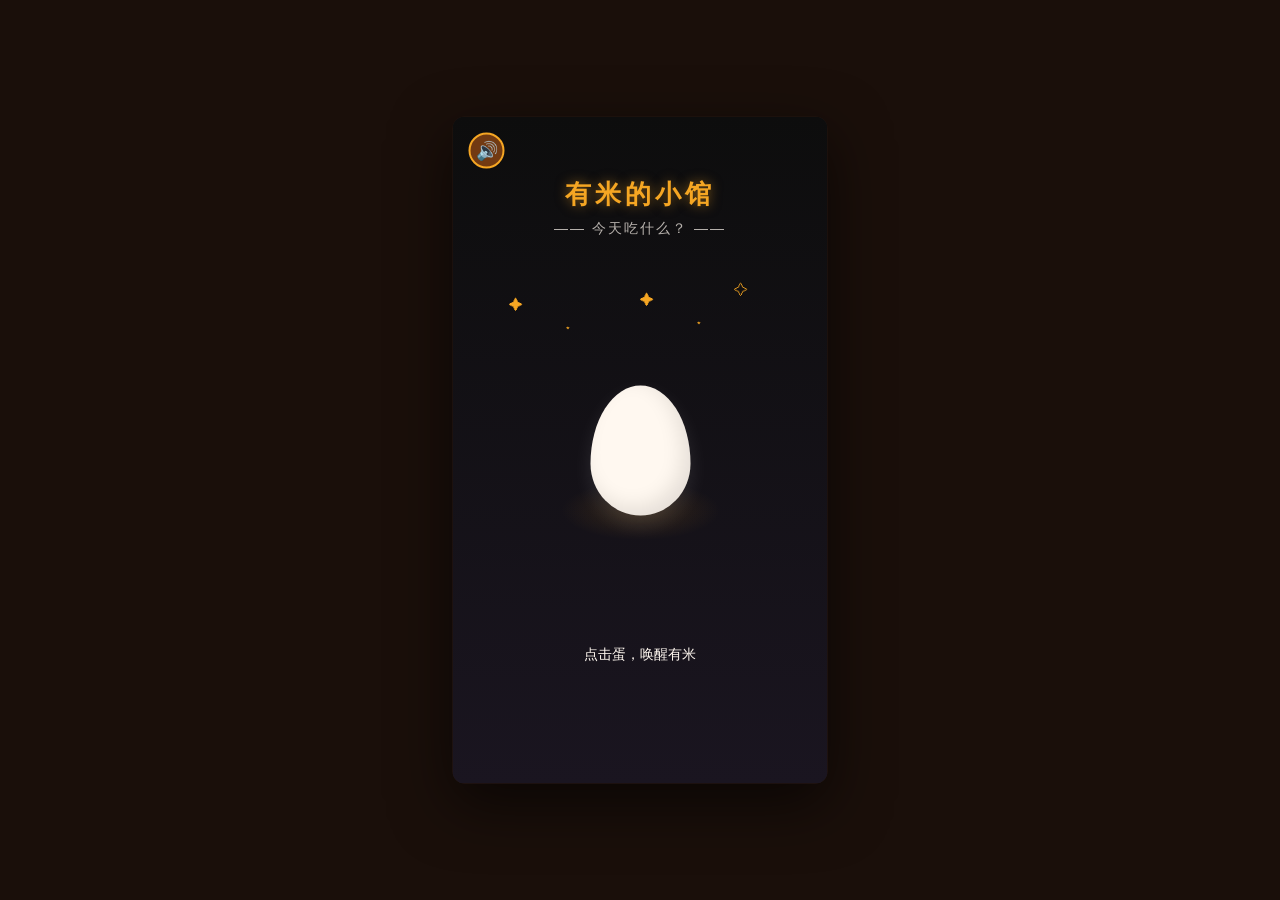
==== commit 4bdda7a0: "feat: 开场画面优化、浏览器回退、图片压缩、按需加载" ====
--- a/demo/youni-demo.html
+++ b/demo/youni-demo.html
@@ -4,1303 +4,11 @@
 <meta charset="UTF-8">
 <meta name="viewport" content="width=device-width, initial-scale=1.0, user-scalable=no">
 <title>有米的小馆 - 今天吃什么？</title>
-<style>
-/* ==================== 基础重置与适配 ==================== */
-* { margin: 0; padding: 0; box-sizing: border-box; }
-html, body {
-  width: 100%; height: 100%;
-  background: #1a0f0a;
-  overflow: hidden;
-  font-family: "PingFang SC", "Microsoft YaHei", sans-serif;
-}
-#app-wrapper {
-  position: absolute;
-  top: 50%; left: 50%;
-  width: 375px; height: 667px;
-  transform: translate(-50%, -50%) scale(1);
-  transform-origin: center center;
-  overflow: hidden;
-  background: #2C1810;
-  border-radius: 12px;
-  box-shadow: 0 20px 60px rgba(0,0,0,0.6);
-}
-@media (max-width: 400px) {
-  #app-wrapper { width: 100vw; height: 100vh; border-radius: 0; }
-}
-@media (max-height: 720px) {
-  #app-wrapper { transform: translate(-50%, -50%) scale(0.92); }
-}
-@media (max-height: 600px) {
-  #app-wrapper { transform: translate(-50%, -50%) scale(0.82); }
-}
-
-/* ==================== Stage 过渡动画 ==================== */
-.stage {
-  position: absolute;
-  top: 0; left: 0;
-  width: 100%; height: 100%;
-  display: none;
-  flex-direction: column;
-  align-items: center;
-  justify-content: center;
-  opacity: 1;
-  transform: translateX(0);
-  transition: none;
-}
-.stage.active {
-  display: flex;
-}
-.stage.slide-out {
-  animation: slideOut 0.3s ease-in forwards;
-}
-.stage.slide-in {
-  animation: slideIn 0.3s ease-out forwards;
-}
-@keyframes slideOut {
-  from { opacity: 1; transform: translateX(0); }
-  to { opacity: 0; transform: translateX(-60px); }
-}
-@keyframes slideIn {
-  from { opacity: 0; transform: translateX(60px); }
-  to { opacity: 1; transform: translateX(0); }
-}
-
-/* ==================== 通用动画 ==================== */
-@keyframes shake {
-  0%, 100% { transform: rotate(0deg); }
-  15% { transform: rotate(-3deg); }
-  30% { transform: rotate(2deg); }
-  45% { transform: rotate(-2deg); }
-  60% { transform: rotate(1deg); }
-  75% { transform: rotate(-0.5deg); }
-  90% { transform: rotate(0.3deg); }
-}
-@keyframes float {
-  0%, 100% { transform: translateY(0); }
-  50% { transform: translateY(-6px); }
-}
-@keyframes popIn {
-  0% { transform: scale(0); opacity: 0; }
-  80% { transform: scale(1.1); opacity: 1; }
-  100% { transform: scale(1); opacity: 1; }
-}
-@keyframes fadeIn {
-  from { opacity: 0; }
-  to { opacity: 1; }
-}
-@keyframes slideUp {
-  from { transform: translateY(30px); opacity: 0; }
-  to { transform: translateY(0); opacity: 1; }
-}
-/* (blink/earWiggle moved to image-based approach) */
-@keyframes bounce {
-  0%, 100% { transform: translateY(0) scale(1); }
-  15% { transform: translateY(-28px) scale(1.05, 0.95); }
-  30% { transform: translateY(-12px) scale(0.95, 1.05); }
-  50% { transform: translateY(-22px) scale(1.02, 0.98); }
-  70% { transform: translateY(-14px) scale(0.98, 1.02); }
-}
-@keyframes spin {
-  from { transform: rotate(0deg); }
-  to { transform: rotate(360deg); }
-}
-@keyframes starPop {
-  0% { transform: scale(0) rotate(0deg); opacity: 1; }
-  100% { transform: scale(1.5) rotate(180deg); opacity: 0; }
-}
-@keyframes tearDrop {
-  0% { transform: translateY(0) scale(1); opacity: 1; }
-  100% { transform: translateY(30px) scale(0.6); opacity: 0; }
-}
-@keyframes goldenGlow {
-  0% { opacity: 0; transform: translate(-50%, -50%) scale(0.3); }
-  50% { opacity: 1; transform: translate(-50%, -50%) scale(1.8); }
-  100% { opacity: 0; transform: translate(-50%, -50%) scale(2.5); }
-}
-@keyframes goldenParticle {
-  0% { opacity: 1; transform: translate(0, 0) scale(1); }
-  100% { opacity: 0; transform: translate(var(--dx), var(--dy)) scale(0); }
-}
-@keyframes goldenStarParticle {
-  0% { opacity: 1; transform: translate(0,0) rotate(0deg) scale(1); }
-  100% { opacity: 0; transform: translate(var(--dx), var(--dy)) rotate(360deg) scale(0); }
-}
-@keyframes lightBurst {
-  0% { opacity: 0; transform: translate(-50%,-50%) scaleY(0) rotate(var(--angle)); }
-  30% { opacity: 1; transform: translate(-50%,-50%) scaleY(1) rotate(var(--angle)); }
-  100% { opacity: 0; transform: translate(-50%,-50%) scaleY(1.2) rotate(var(--angle)); }
-}
-@keyframes hatchShake {
-  0%, 100% { transform: translate(-50%,-50%) scale(1); }
-  10% { transform: translate(-48%,-52%) scale(1.02); }
-  20% { transform: translate(-52%,-48%) scale(0.98); }
-  30% { transform: translate(-51%,-49%) scale(1.01); }
-  40% { transform: translate(-49%,-51%) scale(0.99); }
-  50% { transform: translate(-50%,-50%) scale(1); }
-}
-@keyframes eggCrack {
-  0% { transform: scale(1); }
-  30% { transform: scale(1.05) rotate(-2deg); }
-  60% { transform: scale(0.95) rotate(2deg); }
-  100% { transform: scale(1); }
-}
-@keyframes wheelPopIn {
-  0% { transform: scale(0) rotate(-90deg); opacity: 0; }
-  55% { transform: scale(1.1) rotate(5deg); opacity: 1; }
-  75% { transform: scale(0.95) rotate(-2deg); }
-  100% { transform: scale(1) rotate(0deg); }
-}
-@keyframes hatchTop {
-  0% { transform: rotate(0deg); }
-  100% { transform: rotate(-35deg) translateY(-10px); }
-}
-@keyframes hatchBottom {
-  0% { transform: rotate(0deg); }
-  100% { transform: rotate(25deg) translateY(5px); }
-}
-@keyframes hamsterRise {
-  0% { transform: translate(0, 30px); opacity: 0; }
-  60% { transform: translate(0, -5px); opacity: 1; }
-  100% { transform: translate(0, 0px); opacity: 1; }
-}
-@keyframes hamsterShrink {
-  0% { transform: translate(0, 0px) scale(1.8); opacity: 0.8; }
-  60% { transform: translate(0, 0px) scale(1.05); opacity: 1; }
-  100% { transform: translate(0, 0px) scale(1); opacity: 1; }
-}
-/* (glassesOn/apronOn replaced by image sequence 19->20->21) */
-@keyframes typeCursor {
-  0%, 100% { border-color: transparent; }
-  50% { border-color: #2C1810; }
-}
-@keyframes receiptFloat {
-  0% { transform: translateY(-50px) rotate(-4deg) scale(0.85); opacity: 0; }
-  40% { transform: translateY(8px) rotate(2deg) scale(1.03); opacity: 1; }
-  70% { transform: translateY(-4px) rotate(-1deg) scale(0.99); opacity: 1; }
-  100% { transform: translateY(0) rotate(0deg) scale(1); opacity: 1; }
-}
-@keyframes wobble {
-  0%, 100% { transform: rotate(0deg); }
-  25% { transform: rotate(-4deg); }
-  75% { transform: rotate(4deg); }
-}
-@keyframes pulseGlow {
-  0%, 100% { box-shadow: 0 0 8px rgba(255,215,0,0.4); }
-  50% { box-shadow: 0 0 24px rgba(255,215,0,0.8), 0 0 40px rgba(255,215,0,0.3); }
-}
-@keyframes bgFlash {
-  0% { opacity: 0; }
-  20% { opacity: 0.3; }
-  100% { opacity: 0; }
-}
-/* (thinkTilt replaced by image-based thinking pose) */
-@keyframes sadOverlay {
-  0% { opacity: 0; }
-  100% { opacity: 1; }
-}
-
-/* ==================== 木纹纹理背景 ==================== */
-.tavern-bg-texture {
-  position: absolute;
-  top: 0; left: 0;
-  width: 100%; height: 100%;
-  background:
-    repeating-linear-gradient(
-      90deg,
-      transparent 0px,
-      rgba(139,69,19,0.03) 1px,
-      transparent 2px,
-      transparent 18px
-    ),
-    repeating-linear-gradient(
-      85deg,
-      transparent 0px,
-      rgba(92,58,30,0.02) 1px,
-      transparent 2px,
-      transparent 25px
-    );
-  pointer-events: none;
-  z-index: 0;
-}
-
-/* ==================== 暖光渐晕 ==================== */
-.warm-vignette {
-  position: absolute;
-  top: 0; left: 0;
-  width: 100%; height: 100%;
-  background: radial-gradient(ellipse at 50% 85%, rgba(245,166,35,0.08) 0%, transparent 60%);
-  pointer-events: none;
-  z-index: 1;
-}
-
-/* ==================== 浮尘粒子容器 ==================== */
-/* ==================== 伤心背景覆盖层 ==================== */
-.sad-bg-overlay {
-  position: absolute;
-  top: 0; left: 0;
-  width: 100%; height: 100%;
-  background: rgba(0,0,0,0.15);
-  pointer-events: none;
-  z-index: 45;
-  opacity: 0;
-  animation: sadOverlay 0.5s ease-out forwards;
-}
-
-/* ==================== 暖色闪光 ==================== */
-.warm-flash-overlay {
-  position: absolute;
-  top: 0; left: 0;
-  width: 100%; height: 100%;
-  background: radial-gradient(ellipse at center, rgba(245,166,35,0.25) 0%, transparent 70%);
-  pointer-events: none;
-  z-index: 45;
-  animation: bgFlash 1s ease-out forwards;
-}
-
-/* ==================== 对话气泡 ==================== */
-.bubble {
-  position: absolute;
-  background: #FFF8F0;
-  color: #2C1810;
-  padding: 14px 18px;
-  border-radius: 18px;
-  border-bottom-left-radius: 4px;
-  max-width: 220px;
-  max-height: 90px;
-  overflow-y: auto;
-  font-size: 14px;
-  line-height: 1.6;
-  box-shadow: 0 4px 12px rgba(0,0,0,0.15);
-  z-index: 50;
-  animation: popIn 0.4s ease-out;
-}
-.bubble::after {
-  content: '';
-  position: absolute;
-  bottom: -8px; left: 20px;
-  width: 0; height: 0;
-  border-left: 8px solid transparent;
-  border-right: 8px solid transparent;
-  border-top: 10px solid #FFF8F0;
-}
-.bubble.typing::after {
-  content: '|';
-  animation: typeCursor 0.8s infinite;
-  border: none;
-  position: static;
-  margin-left: 2px;
-}
-
-/* ==================== 有米角色容器 ==================== */
-.youni-container {
-  position: relative;
-  width: 140px; height: 165px;
-  z-index: 10;
-}
-.youni-container img {
-  width: 140px;
-  height: auto;
-}
-
-
-
-
-
-
-
-
-
-
-
-/* 转盘入场 */
-.wheel-pop-in {
-  animation: wheelPopIn 0.5s ease-out forwards;
-}
-
-/* (idle animations replaced by image-based blink) */
-
-/* 星星特效 */
-.star {
-  position: absolute;
-  width: 16px; height: 16px;
-  background: #F5A623;
-  clip-path: polygon(50% 0%, 61% 35%, 98% 35%, 68% 57%, 79% 91%, 50% 70%, 21% 91%, 32% 57%, 2% 35%, 39% 35%);
-  animation: starPop 0.8s ease-out forwards;
-  z-index: 100;
-}
-
-
-
-/* ==================== 第一阶段：孵化 ==================== */
-#stage1 {
-  background: #0d0d0d;
-  cursor: pointer;
-}
-#stage1.hatched-bg {
-  background: #1a2e1a url('背景.png') center/cover no-repeat;
-  cursor: default;
-  transition: background 0.8s ease;
-}
-.egg-container {
-  position: relative;
-  width: 100px; height: 130px;
-}
-.egg {
-  position: absolute;
-  width: 100px; height: 130px;
-  background: #FFF8F0;
-  border-radius: 50% 50% 50% 50% / 60% 60% 40% 40%;
-  box-shadow: inset -8px -8px 20px rgba(0,0,0,0.1), 0 8px 20px rgba(255,255,255,0.1);
-  animation: shake 3s ease-in-out infinite;
-  transform-origin: 50% 95%;
-  z-index: 2;
-}
-.egg-crack {
-  position: absolute;
-  top: 30px; left: 50%;
-  transform: translateX(-50%);
-  width: 2px; height: 40px;
-  background: #D4A574;
-  opacity: 0;
-  z-index: 3;
-}
-.egg-cracked .egg {
-  animation: eggCrack 0.5s ease-out;
-}
-.egg-cracked .egg-crack {
-  opacity: 1;
-  transition: opacity 0.3s;
-}
-.golden-glow {
-  position: absolute;
-  top: 50%; left: 50%;
-  transform: translate(-50%, -50%);
-  width: 200px; height: 200px;
-  border-radius: 50%;
-  background: radial-gradient(circle, rgba(255,215,0,0.9) 0%, rgba(255,190,0,0.4) 30%, rgba(245,166,35,0.1) 60%, transparent 80%);
-  opacity: 0;
-  z-index: 10;
-  pointer-events: none;
-}
-.golden-glow.active {
-  animation: goldenGlow 1.5s ease-out forwards;
-}
-.golden-particles {
-  position: absolute;
-  top: 50%; left: 50%;
-  transform: translate(-50%, -50%);
-  width: 0; height: 0;
-  z-index: 11;
-  pointer-events: none;
-}
-.golden-particle {
-  position: absolute;
-  width: 5px; height: 5px;
-  background: #FFD700;
-  border-radius: 50%;
-  box-shadow: 0 0 6px #FFD700;
-  animation: goldenParticle 1s ease-out forwards;
-}
-.golden-star-particle {
-  position: absolute;
-  width: 8px; height: 8px;
-  background: #FFF8F0;
-  clip-path: polygon(50% 0%, 61% 35%, 98% 35%, 68% 57%, 79% 91%, 50% 70%, 21% 91%, 32% 57%, 2% 35%, 39% 35%);
-  animation: goldenStarParticle 1.2s ease-out forwards;
-}
-.light-burst-container {
-  position: absolute;
-  top: 50%; left: 50%;
-  width: 0; height: 0;
-  z-index: 12;
-  pointer-events: none;
-}
-.light-ray {
-  position: absolute;
-  width: 3px;
-  height: 60px;
-  top: -60px; left: -1.5px;
-  background: linear-gradient(to top, rgba(255,215,0,0.8), rgba(255,215,0,0));
-  transform-origin: center bottom;
-  opacity: 0;
-  animation: lightBurst 1s ease-out forwards;
-}
-
-.egg-top, .egg-bottom {
-  position: absolute;
-  left: 0;
-  width: 100px;
-  background: #FFF8F0;
-  overflow: hidden;
-  z-index: 2;
-}
-.egg-top {
-  top: 0; height: 55px;
-  border-radius: 50% 50% 0 0 / 60% 60% 0 0;
-  transform-origin: bottom left;
-}
-.egg-bottom {
-  bottom: 0; height: 80px;
-  border-radius: 0 0 50% 50% / 0 0 40% 40%;
-  transform-origin: top right;
-}
-.egg-hatched .egg-top { animation: hatchTop 0.8s ease-out forwards; }
-.egg-hatched .egg-bottom { animation: hatchBottom 0.8s ease-out forwards; }
-
-#hatchedYouni {
-  position: absolute;
-  top: 330px; left: 30px;
-  transform: translate(0, 30px);
-  opacity: 0;
-  z-index: 5;
-}
-#hatchedYouni.show {
-  animation: hamsterRise 0.8s ease-out forwards;
-}
-#hatchedYouni.shrink {
-  animation: hamsterShrink 0.5s ease-out forwards;
-}
-
-/* ==================== 第二阶段：偏好采集 ==================== */
-#stage2 {
-  background: linear-gradient(180deg, #3D2418 0%, #2C1810 100%);
-}
-.tavern-scene {
-  position: absolute;
-  top: 0; left: 0;
-  width: 100%; height: 100%;
-  overflow: hidden;
-}
-.bar-counter {
-  position: absolute;
-  bottom: 0; left: 0;
-  width: 100%; height: 180px;
-  background: linear-gradient(180deg, #5C3A1E 0%, #3D2418 100%);
-  border-top: 4px solid #8B5A2B;
-}
-.bar-counter::before {
-  content: '';
-  position: absolute;
-  top: 10px; left: 0;
-  width: 100%; height: 2px;
-  background: #8B5A2B;
-}
-.blackboard {
-  position: absolute;
-  top: 20px; right: 16px;
-  width: 220px; min-height: 200px; height: auto;
-  background: #1a1a1a;
-  border: 4px solid #8B5A2B;
-  border-radius: 4px;
-  padding: 10px;
-  color: #F5A623;
-  font-size: 10px;
-  line-height: 1.7;
-  box-shadow: 0 4px 12px rgba(0,0,0,0.4);
-  z-index: 20;
-}
-.blackboard-title {
-  text-align: center;
-  font-size: 12px;
-  font-weight: bold;
-  color: #FFF8F0;
-  border-bottom: 1px solid #F5A623;
-  padding-bottom: 4px;
-  margin-bottom: 8px;
-}
-.lamp {
-  position: absolute;
-  top: -10px; left: 50%;
-  transform: translateX(-50%);
-  width: 60px; height: 40px;
-  background: radial-gradient(ellipse at center, rgba(245,166,35,0.4) 0%, transparent 70%);
-  z-index: 5;
-}
-.lamp::before {
-  content: '';
-  position: absolute;
-  top: 0; left: 50%;
-  transform: translateX(-50%);
-  width: 2px; height: 30px;
-  background: #5C3A1E;
-}
-
-.question-area {
-  position: absolute;
-  top: 340px; left: 50%;
-  transform: translate(-50%, -50%);
-  width: 300px;
-  text-align: center;
-  z-index: 30;
-}
-.question-title {
-  color: #FFF8F0;
-  font-size: 18px;
-  margin-bottom: 24px;
-  text-shadow: 0 2px 4px rgba(0,0,0,0.5);
-}
-.choice-buttons {
-  display: flex;
-  gap: 10px;
-  justify-content: center;
-  flex-wrap: wrap;
-  margin-bottom: 20px;
-}
-.choice-btn {
-  padding: 10px 18px;
-  border: 2px solid #F5A623;
-  background: rgba(245,166,35,0.15);
-  color: #F5A623;
-  border-radius: 12px;
-  font-size: 14px;
-  font-weight: bold;
-  cursor: pointer;
-  transition: all 0.3s;
-  min-width: 140px;
-  height: 48px;
-  box-sizing: border-box;
-}
-.choice-btn:hover {
-  background: #F5A623;
-  color: #2C1810;
-  transform: scale(1.05);
-}
-.skip-btn {
-  background: transparent;
-  border: 1px solid #8B7355;
-  color: #8B7355;
-  padding: 8px 20px;
-  border-radius: 16px;
-  font-size: 13px;
-  cursor: pointer;
-  margin-top: 10px;
-}
-.skip-btn:hover { color: #FFF8F0; border-color: #FFF8F0; }
-
-.taboo-input {
-  width: 200px;
-  padding: 10px 14px;
-  border: 2px solid #F5A623;
-  background: rgba(0,0,0,0.3);
-  color: #FFF8F0;
-  border-radius: 8px;
-  font-size: 14px;
-  text-align: center;
-  outline: none;
-}
-.taboo-input::placeholder { color: #8B7355; }
-
-/* 黑板编辑态 */
-.edit-pref-btn {
-  cursor: pointer;
-  font-size: 11px;
-  margin-left: 4px;
-  opacity: 0.5;
-  transition: opacity 0.2s;
-  vertical-align: middle;
-}
-.edit-pref-btn:hover { opacity: 1; }
-.pref-edit-section { padding: 4px 0; }
-.pref-edit-row {
-  display: flex;
-  align-items: center;
-  flex-wrap: nowrap;
-  gap: 4px;
-  margin-bottom: 8px;
-  white-space: nowrap;
-}
-.pref-label {
-  color: #F5A623;
-  font-size: 11px;
-  font-weight: bold;
-  min-width: 28px;
-}
-.pref-toggle {
-  padding: 3px 8px;
-  font-size: 10px;
-  border: 1px solid rgba(245,166,35,0.5);
-  background: rgba(245,166,35,0.1);
-  color: #FFF8F0;
-  border-radius: 8px;
-  cursor: pointer;
-  transition: all 0.2s;
-}
-.pref-toggle:hover { background: rgba(245,166,35,0.3); }
-.pref-toggle.pref-on {
-  background: #F5A623;
-  color: #2C1810;
-  border-color: #F5A623;
-  font-weight: bold;
-}
-.pref-edit-section .taboo-input {
-  width: 90px;
-  padding: 4px 8px;
-  font-size: 11px;
-}
-.pref-edit-section .choice-btn {
-  padding: 5px 16px;
-  font-size: 11px;
-  border-width: 1px;
-}
-
-.prop-chili {
-  position: absolute;
-  top: 250px; left: 65px;
-  font-size: 40px;
-  animation: float 3s ease-in-out infinite;
-  z-index: 8;
-}
-.prop-bowl {
-  position: absolute;
-  top: 18%; right: 20%;
-  font-size: 40px;
-  animation: float 3s ease-in-out infinite 0.5s;
-  z-index: 8;
-}
-
-/* ==================== 第三阶段：智能决策 ==================== */
-#stage3 {
-  background: linear-gradient(180deg, #3D2418 0%, #2C1810 100%);
-  justify-content: flex-start !important;
-  padding-top: 60px;
-}
-.wheel-area {
-  position: relative;
-  width: 280px; height: 280px;
-  margin: 0 auto;
-}
-#wheelCanvas {
-  width: 280px; height: 280px;
-}
-.wheel-pointer {
-  position: absolute;
-  top: -16px; left: 50%;
-  transform: translateX(-50%);
-  width: 28px; height: 28px;
-  z-index: 21;
-  filter: drop-shadow(0 3px 6px rgba(0,0,0,0.4));
-}
-.wheel-pointer svg {
-  width: 100%; height: 100%;
-}
-.wheel-pulse {
-  position: absolute;
-  top: 50%; left: 50%;
-  width: 280px; height: 280px;
-  transform: translate(-50%, -50%);
-  border-radius: 50%;
-  pointer-events: none;
-  z-index: 22;
-  animation: pulseGlow 1s ease-in-out infinite;
-  opacity: 0;
-}
-.wheel-pulse.active { opacity: 1; }
-
-.wheel-tooltip {
-  position: absolute;
-  background: rgba(44, 24, 16, 0.95);
-  color: #FFF8F0;
-  padding: 8px 14px;
-  border-radius: 8px;
-  font-size: 13px;
-  pointer-events: none;
-  z-index: 30;
-  opacity: 0;
-  transition: opacity 0.2s;
-  white-space: nowrap;
-  border: 1px solid #F5A623;
-  box-shadow: 0 4px 12px rgba(0,0,0,0.3);
-}
-.wheel-tooltip.show { opacity: 1; }
-
-.input-area {
-  position: absolute;
-  top: 80px;
-  left: 50%;
-  transform: translateX(-50%);
-  width: 320px;
-  text-align: center;
-  z-index: 30;
-}
-.options-input {
-  width: 100%;
-  padding: 12px 16px;
-  border: 2px solid #F5A623;
-  background: rgba(0,0,0,0.3);
-  color: #FFF8F0;
-  border-radius: 8px;
-  font-size: 14px;
-  outline: none;
-  margin-bottom: 12px;
-}
-.options-input::placeholder { color: #8B7355; }
-.wheel-action-btn {
-  padding: 10px 24px;
-  border: 2px solid #F5A623;
-  background: transparent;
-  color: #F5A623;
-  border-radius: 12px;
-  font-size: 15px;
-  font-weight: bold;
-  cursor: pointer;
-  transition: all 0.3s;
-  min-width: 120px;
-  height: 44px;
-  box-sizing: border-box;
-}
-.wheel-action-btn:hover {
-  background: #F5A623;
-  color: #2C1810;
-  box-shadow: 0 4px 12px rgba(245,166,35,0.3);
-}
-.wheel-action-btn:disabled {
-  border-color: #8B7355;
-  color: #8B7355;
-  cursor: not-allowed;
-}
-.spin-btn {
-  padding: 12px 32px;
-  background: #F5A623;
-  color: #2C1810;
-  border: none;
-  border-radius: 12px;
-  font-size: 16px;
-  font-weight: bold;
-  cursor: pointer;
-  transition: all 0.3s;
-  box-shadow: 0 4px 12px rgba(245,166,35,0.3);
-  min-width: 140px;
-  height: 48px;
-  box-sizing: border-box;
-}
-.spin-btn:hover { transform: scale(1.05); box-shadow: 0 6px 16px rgba(245,166,35,0.4); }
-.spin-btn:disabled { background: #8B7355; cursor: not-allowed; transform: none; }
-
-.analyzing-overlay {
-  position: absolute;
-  top: 0; left: 0;
-  width: 100%; height: 100%;
-  background: rgba(0,0,0,0.6);
-  display: none;
-  align-items: center;
-  justify-content: center;
-  flex-direction: column;
-  z-index: 100;
-}
-.analyzing-overlay.show { display: flex; }
-.think-bubble {
-  width: 60px; height: 50px;
-  background: #FFF8F0;
-  border-radius: 50%;
-  position: relative;
-  margin-bottom: 20px;
-  animation: float 1.5s ease-in-out infinite;
-}
-.think-bubble::after {
-  content: '';
-  position: absolute;
-  bottom: -8px; left: 10px;
-  width: 12px; height: 12px;
-  background: #FFF8F0;
-  border-radius: 50%;
-}
-.think-bubble::before {
-  content: '';
-  position: absolute;
-  bottom: -18px; left: 4px;
-  width: 8px; height: 8px;
-  background: #FFF8F0;
-  border-radius: 50%;
-}
-.think-text {
-  color: #FFF8F0;
-  font-size: 14px;
-  animation: fadeIn 0.5s;
-}
-
-.receipt-overlay {
-  position: absolute;
-  top: 0; left: 0;
-  width: 100%; height: 100%;
-  background: rgba(0,0,0,0.5);
-  display: none;
-  align-items: center;
-  justify-content: center;
-  z-index: 200;
-}
-.receipt-overlay.show { display: flex; }
-.receipt {
-  width: 280px;
-  background: #FFF8F0;
-  padding: 24px 20px;
-  position: relative;
-  box-shadow: 0 8px 24px rgba(0,0,0,0.3);
-  animation: receiptFloat 0.6s ease-out;
-}
-.receipt::before, .receipt::after {
-  content: '';
-  position: absolute;
-  left: 0;
-  width: 100%; height: 8px;
-  background: linear-gradient(135deg, transparent 33%, #2C1810 33%, #2C1810 66%, transparent 66%),
-              linear-gradient(45deg, transparent 33%, #2C1810 33%, #2C1810 66%, transparent 66%);
-  background-size: 12px 12px;
-}
-.receipt::before { top: -8px; }
-.receipt::after { bottom: -8px; transform: rotate(180deg); }
-.receipt-title {
-  text-align: center;
-  font-size: 16px;
-  font-weight: bold;
-  color: #2C1810;
-  margin-bottom: 16px;
-  border-bottom: 1px dashed #D4A574;
-  padding-bottom: 8px;
-}
-.receipt-result {
-  text-align: center;
-  font-size: 24px;
-  font-weight: bold;
-  color: #F5A623;
-  margin: 16px 0;
-}
-.receipt-note {
-  font-size: 12px;
-  color: #8B7355;
-  text-align: center;
-  margin-top: 12px;
-}
-.receipt-close {
-  position: absolute;
-  top: 8px; right: 12px;
-  background: none;
-  border: none;
-  font-size: 20px;
-  color: #8B7355;
-  cursor: pointer;
-}
-
-/* ==================== 第四阶段：反馈 ==================== */
-#stage4 {
-  background: linear-gradient(180deg, #3D2418 0%, #2C1810 100%);
-  padding-top: 40px;
-  justify-content: flex-start !important;
-}
-.feedback-area {
-  text-align: center;
-  z-index: 30;
-  margin-top: 50px;
-}
-.feedback-title {
-  color: #FFF8F0;
-  font-size: 20px;
-  margin-bottom: 30px;
-}
-.feedback-btns {
-  display: flex;
-  gap: 16px;
-  justify-content: center;
-}
-.feedback-btn {
-  width: 80px; height: 80px;
-  border-radius: 50%;
-  border: 3px solid;
-  background: rgba(0,0,0,0.3);
-  font-size: 32px;
-  cursor: pointer;
-  transition: all 0.3s;
-  display: flex;
-  align-items: center;
-  justify-content: center;
-}
-.feedback-btn.good { border-color: #4CAF50; }
-.feedback-btn.good:hover { background: #4CAF50; transform: scale(1.1); }
-.feedback-btn.ok { border-color: #FFC107; }
-.feedback-btn.ok:hover { background: #FFC107; transform: scale(1.1); }
-.feedback-btn.bad { border-color: #F44336; }
-.feedback-btn.bad:hover { background: #F44336; transform: scale(1.1); }
-
-.attribution-box {
-  margin-top: 20px;
-  display: none;
-}
-.attribution-box.show { display: block; animation: popIn 0.4s; }
-.attribution-box p { color: #FFF8F0; font-size: 14px; margin-bottom: 10px; }
-.attribution-options {
-  display: flex;
-  flex-wrap: wrap;
-  gap: 8px;
-  justify-content: center;
-}
-.att-tag {
-  padding: 6px 14px;
-  border: 1px solid #8B7355;
-  background: rgba(0,0,0,0.3);
-  color: #FFF8F0;
-  border-radius: 16px;
-  font-size: 12px;
-  cursor: pointer;
-}
-.att-tag:hover, .att-tag.selected {
-  border-color: #F5A623;
-  background: rgba(245,166,35,0.2);
-}
-
-/* ==================== 第五阶段：图鉴 ==================== */
-#stage5 {
-  background: linear-gradient(180deg, #3D2418 0%, #2C1810 100%);
-  padding-top: 100px;
-  justify-content: flex-start !important;
-}
-.book-container {
-  position: relative;
-  width: 320px; height: 480px;
-  perspective: 1200px;
-}
-.book {
-  width: 100%; height: 100%;
-  background: linear-gradient(90deg, #8B4513 0%, #A0522D 5%, #FFF8F0 5%, #FFF8F0 95%, #A0522D 95%, #8B4513 100%);
-  border-radius: 4px 12px 12px 4px;
-  box-shadow: 0 10px 30px rgba(0,0,0,0.5);
-  padding: 24px 20px;
-  position: relative;
-  overflow: hidden;
-}
-.book-spine {
-  position: absolute;
-  left: 0; top: 0;
-  width: 16px; height: 100%;
-  background: linear-gradient(90deg, #5C3A1E, #8B4513);
-  border-radius: 4px 0 0 4px;
-}
-.book-page-title {
-  text-align: center;
-  font-size: 18px;
-  font-weight: bold;
-  color: #2C1810;
-  margin-bottom: 16px;
-  border-bottom: 2px solid #D4A574;
-  padding-bottom: 8px;
-}
-.book-entry {
-  font-size: 13px;
-  color: #3D2418;
-  line-height: 2;
-  margin-bottom: 12px;
-}
-.book-entry label {
-  display: inline-block;
-  width: 60px;
-  color: #8B7355;
-  font-size: 12px;
-}
-.book-comment {
-  margin-top: 16px;
-  padding: 12px;
-  background: rgba(212,165,116,0.2);
-  border-radius: 8px;
-  font-size: 13px;
-  color: #5C3A1E;
-  font-style: italic;
-}
-.book-nav {
-  position: absolute;
-  bottom: 16px;
-  left: 50%;
-  transform: translateX(-50%);
-  display: flex;
-  gap: 12px;
-}
-.book-nav button {
-  padding: 6px 16px;
-  border: 1px solid #8B7355;
-  background: transparent;
-  color: #8B7355;
-  border-radius: 12px;
-  font-size: 12px;
-  cursor: pointer;
-}
-.book-nav button:hover { background: rgba(0,0,0,0.05); }
-.book-nav button:disabled { opacity: 0.3; cursor: not-allowed; }
-
-.silhouette {
-  width: 100%; height: 100%;
-  display: flex;
-  align-items: center;
-  justify-content: center;
-  flex-direction: column;
-  color: #ccc;
-}
-.silhouette-icon {
-  font-size: 60px;
-  opacity: 0.3;
-  margin-bottom: 16px;
-}
-.silhouette-text { font-size: 14px; color: #bbb; }
-
-.bottom-menu {
-  position: absolute;
-  bottom: 20px;
-  left: 50%;
-  transform: translateX(-50%);
-  display: flex;
-  gap: 24px;
-  z-index: 50;
-}
-/* 转盘弹性入场动画 */
-#wheelCanvas {
-  transform-origin: center center;
-}
-.wheel-bounce-in {
-  animation: wheelBounceIn 0.6s cubic-bezier(0.175, 0.885, 0.32, 1.275) forwards;
-}
-@keyframes wheelBounceIn {
-  0% { transform: scale(0); opacity: 0; }
-  60% { transform: scale(1.08); opacity: 1; }
-  80% { transform: scale(0.96); }
-  100% { transform: scale(1); opacity: 1; }
-}
-
-
-
-/* 跳过反馈文字链接样式 */
-.skip-feedback-link {
-  display: inline-block;
-  margin-top: 12px;
-  padding: 6px 16px;
-  background: transparent;
-  border: none;
-  color: #8B7355;
-  font-size: 13px;
-  cursor: pointer;
-  text-decoration: underline;
-  text-underline-offset: 3px;
-  transition: color 0.2s;
-}
-.skip-feedback-link:hover {
-  color: #F5A623;
-}
-
-/* 图鉴空状态 */
-.collection-empty {
-  text-align: center;
-  padding: 30px 20px;
-}
-.empty-sleep-hamster {
-  width: 100px;
-  height: auto;
-  margin: 0 auto 12px;
-  animation: sleepBreathe 3s ease-in-out infinite;
-}
-.empty-sleep-hamster img {
-  width: 100px;
-  height: auto;
-}
-@keyframes sleepBreathe {
-  0%, 100% { transform: scale(1); }
-  50% { transform: scale(1.03); }
-}
-.empty-sleep-text {
-  color: #8B7355;
-  font-size: 13px;
-  margin-bottom: 16px;
-  line-height: 1.6;
-}
-.z-z-z {
-  font-size: 14px;
-  color: #B8956E;
-  margin-left: 8px;
-  animation: zFloat 2s ease-in-out infinite;
-}
-@keyframes zFloat {
-  0%, 100% { transform: translateY(0); opacity: 0.6; }
-  50% { transform: translateY(-6px); opacity: 1; }
-}
-
-.menu-btn {
-  padding: 8px 20px;
-  border: 2px solid #F5A623;
-  background: rgba(245,166,35,0.15);
-  color: #F5A623;
-  border-radius: 20px;
-  font-size: 13px;
-  cursor: pointer;
-  transition: all 0.3s;
-}
-.menu-btn:hover { background: #F5A623; color: #2C1810; }
-
-.start-btn {
-  padding: 14px 48px;
-  background: #F5A623;
-  color: #2C1810;
-  border: none;
-  border-radius: 28px;
-  font-size: 16px;
-  font-weight: bold;
-  cursor: pointer;
-  transition: all 0.3s;
-  box-shadow: 0 4px 12px rgba(245,166,35,0.3);
-  animation: popIn 0.5s ease-out;
-}
-.start-btn:hover { transform: scale(1.05); }
-
-.hint-text {
-  color: #8B7355;
-  font-size: 12px;
-  margin-top: 16px;
-}
-
-.youni-stage2 {
-  position: absolute;
-  bottom: 20px;
-  left: 8px;
-  transform: none;
-  z-index: 25;
-}
-
-.youni-stage3 {
-  position: absolute;
-  bottom: 20px;
-  left: 8px;
-  transform: none;
-  z-index: 25;
-}
-
-.youni-stage4 {
-  position: absolute;
-  bottom: 20px;
-  left: 8px;
-  transform: none;
-  z-index: 25;
-}
-
-.youni-stage5 {
-  position: absolute;
-  top: 10px;
-  left: 10px;
-  transform: scale(0.5);
-  transform-origin: top left;
-  z-index: 25;
-}
-
-.hidden { display: none !important; }
-
-.return-btn {
-  margin-top: 24px;
-  padding: 12px 32px;
-  background: #F5A623;
-  color: #2C1810;
-  border: none;
-  border-radius: 24px;
-  font-size: 15px;
-  cursor: pointer;
-  animation: popIn 0.5s;
-}
-
-.sound-toggle {
-  position: absolute;
-  top: 16px;
-  left: 16px;
-  width: 36px;
-  height: 36px;
-  border-radius: 50%;
-  background: rgba(139, 69, 19, 0.8);
-  color: #FFF8F0;
-  font-size: 18px;
-  display: flex;
-  align-items: center;
-  justify-content: center;
-  cursor: pointer;
-  z-index: 9999;
-  border: 2px solid #F5A623;
-  transition: all 0.3s ease;
-}
-.sound-toggle:hover {
-  background: rgba(139, 69, 19, 1);
-  transform: scale(1.1);
-}
-.sound-toggle.muted {
-  background: rgba(50, 30, 20, 0.8);
-  border-color: #666;
-}
-
-.sound-panel {
-  position: absolute;
-  top: 58px;
-  left: 16px;
-  width: 200px;
-  background: rgba(44, 24, 16, 0.95);
-  border: 2px solid #8B5A2B;
-  border-radius: 12px;
-  padding: 14px;
-  z-index: 9998;
-  display: none;
-  color: #FFF8F0;
-  font-size: 13px;
-  box-shadow: 0 4px 12px rgba(0,0,0,0.3);
-}
-.sound-panel.show {
-  display: block;
-  animation: panelFadeIn 0.2s ease-out;
-}
-@keyframes panelFadeIn {
-  from { opacity: 0; transform: translateY(-8px); }
-  to { opacity: 1; transform: translateY(0); }
-}
-.sound-panel-row {
-  display: flex;
-  align-items: center;
-  justify-content: space-between;
-  margin-bottom: 10px;
-}
-.sound-panel-row:last-child { margin-bottom: 0; }
-.sound-panel-label {
-  font-weight: bold;
-  color: #F5A623;
-}
-.sound-panel-btns {
-  display: flex;
-  gap: 6px;
-}
-.sound-panel-btn {
-  padding: 4px 10px;
-  border-radius: 6px;
-  border: 1px solid #8B5A2B;
-  background: rgba(139, 69, 19, 0.5);
-  color: #FFF8F0;
-  cursor: pointer;
-  font-size: 12px;
-  transition: all 0.2s;
-}
-.sound-panel-btn:hover { background: rgba(139, 69, 19, 0.8); }
-.sound-panel-btn.active {
-  background: #F5A623;
-  color: #2C1810;
-  border-color: #F5A623;
-}
-.sound-slider-wrap {
-  flex: 1;
-  margin-left: 10px;
-}
-.sound-slider {
-  width: 100%;
-  height: 4px;
-  -webkit-appearance: none;
-  background: #8B5A2B;
-  border-radius: 2px;
-  outline: none;
-  cursor: pointer;
-}
-.sound-slider::-webkit-slider-thumb {
-  -webkit-appearance: none;
-  width: 14px;
-  height: 14px;
-  border-radius: 50%;
-  background: #F5A623;
-  cursor: pointer;
-  border: 2px solid #FFF8F0;
-}
-</style>
+<link rel="stylesheet" href="style.css?v=9">
+<link rel="preload" as="image" href="bg-tavern.jpg">
+<link rel="preload" as="image" href="youni/19-hatch-cowering.png">
+<link rel="preload" as="image" href="youni/20-hatch-standing-shake.png">
+<link rel="preload" as="image" href="youni/21-hatch-confident-ready.png">
 </head>
 <body>
 <div id="app-wrapper">
@@ -1334,8 +42,31 @@
     </div>
   </div>
 
+<!-- 成就弹窗 -->
+<div id="achievementPopup" class="achievement-popup hidden">
+  <div class="ach-badge">
+    <span class="ach-icon">🏆</span>
+    <div class="ach-text">
+      <div class="ach-label">成就解锁！</div>
+      <div class="ach-name"></div>
+      <div class="ach-desc"></div>
+    </div>
+  </div>
+</div>
+
 <!-- ==================== 第一阶段：孵化 ==================== -->
 <div id="stage1" class="stage active">
+  <div class="opening-overlay" id="openingOverlay">
+    <div class="opening-title">有米的小馆</div>
+    <div class="opening-subtitle">—— 今天吃什么？ ——</div>
+    <div class="opening-stars" id="openingStars">
+      <span class="opening-star" style="left:15%;top:55px;">✦</span>
+      <span class="opening-star" style="left:75%;top:40px;animation-delay:0.3s;">✧</span>
+      <span class="opening-star" style="left:30%;top:80px;animation-delay:0.6s;font-size:10px;">⋆</span>
+      <span class="opening-star" style="left:65%;top:75px;animation-delay:0.9s;font-size:10px;">⋆</span>
+      <span class="opening-star" style="left:50%;top:50px;animation-delay:1.2s;">✦</span>
+    </div>
+  </div>
   <div class="egg-container" id="eggContainer">
     <div class="egg" id="egg"></div>
     <div class="egg-crack" id="eggCrack"></div>
@@ -1343,6 +74,8 @@
     <div class="golden-particles" id="goldenParticles"></div>
     <div class="light-burst-container" id="lightBurst"></div>
   </div>
+  <div class="egg-warmth" id="eggWarmth"></div>
+  <div class="egg-hint" id="eggHint">点击蛋，唤醒有米</div>
   <div id="hatchedYouni" class="youni-container"></div>
   <div id="stage1Bubble" class="bubble hidden" style="left:160px;top:290px;max-width:200px;"></div>
   <button id="startFirstBtn" class="start-btn hidden" style="position:absolute;bottom:100px;">开始第一次决策</button>
@@ -1379,11 +112,12 @@
     <div class="blackboard" style="top:4px;min-height:auto;height:auto;font-size:10px;padding:6px 10px;width:auto;min-width:60px;right:8px;left:auto;">
       <div class="blackboard-title" style="font-size:9px;margin-bottom:2px;">今日运势</div>
       <div id="weatherBoard" style="font-size:14px;">晴</div>
+      <div id="sceneLabel" style="font-size:8px;color:#E8D5B8;margin-top:1px;">午餐时刻</div>
     </div>
     <div class="bar-counter"></div>
   </div>
   <div class="youni-container youni-stage3" id="youniStage3"></div>
-  <div id="stage3Bubble" class="bubble" style="left:70px;top:470px;max-width:220px;"></div>
+  <div id="stage3Bubble" class="bubble" style="left:130px;top:500px;max-width:200px;"></div>
   <div class="wheel-area" id="wheelArea" style="display:none;">
     <canvas id="wheelCanvas" width="280" height="280"></canvas>
     <div class="wheel-pointer" id="wheelPointer">
@@ -1430,6 +164,7 @@
       <div class="receipt-result" id="receiptResult"></div>
       <div style="text-align:center;font-size:13px;color:#5C3A1E;" id="receiptDate"></div>
       <div class="receipt-note" id="receiptNote"></div>
+      <button class="receipt-save-btn" id="receiptSaveBtn">保存小纸条</button>
     </div>
   </div>
 </div>
@@ -1443,7 +178,7 @@
     <div class="bar-counter"></div>
   </div>
   <div class="youni-container youni-stage4" id="youniStage4"></div>
-  <div id="stage4Bubble" class="bubble" style="left:150px;top:480px;max-width:200px;"></div>
+  <div id="stage4Bubble" class="bubble" style="left:130px;top:500px;max-width:200px;"></div>
   <div class="feedback-area" id="feedbackArea">
     <div class="feedback-title" id="feedbackTitle">这顿吃得怎么样？</div>
     <div class="feedback-btns" id="feedbackBtns">
@@ -1477,7 +212,12 @@
     <div class="bar-counter"></div>
   </div>
   <div class="youni-container youni-stage5" id="youniStage5"></div>
-  <div id="stage5Bubble" class="bubble" style="left:85px;top:10px;max-width:200px;"></div>
+  <div id="stage5Bubble" class="bubble" style="left:125px;bottom:50px;max-width:200px;"></div>
+  <div class="book-func-bar" style="position:absolute;top:35px;left:295px;display:flex;flex-direction:column;gap:10px;">
+    <button class="func-icon-btn" id="statsBtn" title="饮食统计">📊</button>
+    <button class="func-icon-btn" id="calendarBtn" title="食材日历">📅</button>
+    <button class="func-icon-btn" id="dressUpBtn" title="有米装扮">🎨</button>
+  </div>
   <div class="book-container" id="bookContainer">
     <div class="book" id="bookContent">
       <div class="book-spine"></div>
@@ -1501,2251 +241,6 @@
 
 </div><!-- /app-wrapper -->
 
-<script>
-/* ==================== 有米角色图片渲染 ==================== */
-function createYouniImg(containerId, poseName) {
-  var container = document.getElementById(containerId);
-  if (!container) return;
-  container.innerHTML = '';
-  var img = document.createElement('img');
-  img.src = 'youni/' + poseName + '.png';
-  img.style.cssText = 'width:140px; height:auto; position:absolute; bottom:0; left:0; pointer-events:none;';
-  container.appendChild(img);
-}
-
-function setYouniPose(containerId, poseName) {
-  var container = document.getElementById(containerId);
-  if (!container) return;
-  var img = container.querySelector('img');
-  if (img) {
-    img.src = 'youni/' + poseName + '.png';
-  }
-}
-
-function showYouniPoseSeq(containerId, sequence) {
-  return sequence.reduce(function(promise, step) {
-    return promise.then(function() {
-      return new Promise(function(resolve) {
-        setYouniPose(containerId, step.pose);
-        setTimeout(resolve, step.duration);
-      });
-    });
-  }, Promise.resolve());
-}
-
-function startYouniIdle(containerId) {
-  var blinkTimer = setInterval(function() {
-    var container = document.getElementById(containerId);
-    if (!container) { clearInterval(blinkTimer); return; }
-    var img = container.querySelector('img');
-    if (!img) return;
-    var currentSrc = img.src;
-    img.src = 'youni/11-idle-blink.png';
-    setTimeout(function() {
-      if (img) img.src = currentSrc;
-    }, 200);
-  }, 5000 + Math.random() * 3000);
-  return blinkTimer;
-}
-
-
-/* ==================== 浮尘粒子 ==================== */
-/* ==================== 全局状态与工具 ==================== */
-var state = {
-  preferences: { spicy: null, soup: null, taboo: '', staple: null, flavor: null },
-  history: [],
-  unlocked: 0,
-  currentResult: null,
-  currentOptions: [],
-  currentWeights: [],
-  currentWeather: '',
-  currentPage: 0,
-  spinTimestamps: []
-};
-
-var DIALOGUES = {
-  stage3_intro: [
-    '大人驾到！有米已经根据您的口味备好菜单啦，要不要转一转？',
-    '来啦来啦~ 有米精心挑选了几个选项，看看有没有让大人心动的？',
-    '欢迎光临有米小馆！今天也在努力猜大人想吃什么呢~',
-    '大人今天想吃点啥？有米这就帮您安排！',
-    '叮~ 今日推荐已就位！让有米帮大人决定今天的美味吧！'
-  ],
-  stage3_reshuffle: [
-    '好嘞！有米这就去换一批新鲜的~ 看看这次合不合心意？',
-    '没问题！有米马上帮大人重新挑选！',
-    '不合心意吗？有米再去搜罗搜罗好吃的！',
-    '收到！有米这就换一批更棒的推荐来！',
-    '好哒！让有米再想想还有什么好吃的等着大人~'
-  ],
-  stage3_spin_first: [
-    '哇哦！转到了「{result}」！这可是有米的得意推荐呢！',
-    '太棒啦！是「{result}」！大人简直太会选了~',
-    '耶！转到「{result}」啦！有米早就觉得这个最适合大人！',
-    '天呐！是「{result}」！大人的运气也太好了吧~',
-    '完美！「{result}」可是有米偷偷藏在转盘里的惊喜呢！'
-  ],
-  stage3_spin_other: [
-    '当当~ 转盘停在了「{result}」，今天就吃这个吧！',
-    '转到「{result}」啦！有米觉得这个也很不错呢~',
-    '是「{result}」哦！希望大人吃得开心！',
-    '哇~ 结果是「{result}」！快去享受美味吧！',
-    '「{result}」！有米觉得这个和今天的天气超配的！'
-  ],
-  stage4_good: [
-    '耶耶耶！有米好开心！大人喜欢就是最大的动力~',
-    '真的吗！有米要开心到转圈啦！下次还要给大人推荐！',
-    '嘿嘿~ 果然还是有米最懂大人的口味！',
-    '太棒啦！有米已经把这个记在小本本上啦！',
-    '哇哦~ 大人喜欢就好！有米今天也超级满足！'
-  ],
-  stage4_ok: [
-    '嗯...一般般吗？有米记下了，下次一定更努力！',
-    '这样啊... 有米会继续学习大人的口味哒！',
-    '下次有米一定推荐更合胃口的！包大人满意！',
-    '收到~ 有米会再接再厉的！',
-    '好哒！有米记住了，下次给大人惊喜！'
-  ],
-  stage4_bad: [
-    '呜...有米搞砸了... 大人对不起...',
-    '呜呜~ 是有米不好，让大人失望了...',
-    '对、对不起... 有米下次一定更仔细！',
-    '呜哇~ 大人不要生气呀... 有米会好好反省的...',
-    '对不起对不起！有米这就把教训写在小本本上！'
-  ],
-  stage4_bad_after: [
-    '有米记住了！下次一定不会再让大人失望！',
-    '收到！有米都记在小本本上了！',
-    '好的... 有米会好好反省，下次一定改进！',
-    '大人的话有米都记住了！下次绝不再犯！',
-    '嗯！有米会加油的，下次一定让大人满意！'
-  ],
-  stage5_intro: [
-    '当当！这是有米为大人记录的美食图鉴！',
-    '看~ 这都是有米一笔一划认真记下来的哦！',
-    '大人的每一次选择，有米都记得清清楚楚呢~',
-    '这是有米的小本本，里面全是和大人的美味回忆！',
-    '来看看吧~ 有米偷偷记录了好多好多有趣的事情呢！'
-  ]
-};
-
-function pickDialogue(key, vars) {
-  var list = DIALOGUES[key];
-  if (!list || list.length === 0) return '';
-  var text = list[Math.floor(Math.random() * list.length)];
-  if (vars) {
-    for (var k in vars) {
-      text = text.replace('{' + k + '}', vars[k]);
-    }
-  }
-  return text;
-}
-
-/* ==================== 音效管理器 ==================== */
-var SoundManager = (function() {
-  var audioContext = null;
-  var sfxEnabled = true;
-  var bgmEnabled = true;
-  var sfxVolume = 0.6;
-  var bgmVolume = 0.25;
-  var currentBgm = null;
-  var bgmGain = null;
-  var bgmOscillators = [];
-  var bgmTimer = null;
-  var bgmNoteIdx = 0;
-  var currentStage = 'stage1';
-
-  var STORAGE_KEY = 'youmi_sound_settings';
-
-  var BGM_MELODIES = {
-    stage1: {
-      notes: [
-        { f: 330, d: 0.5 }, { f: 392, d: 0.5 }, { f: 440, d: 0.5 }, { f: 523, d: 0.5 },
-        { f: 494, d: 0.5 }, { f: 440, d: 0.5 }, { f: 392, d: 1 },
-        { f: 349, d: 0.5 }, { f: 440, d: 0.5 }, { f: 523, d: 0.5 }, { f: 659, d: 0.5 },
-        { f: 587, d: 0.5 }, { f: 523, d: 0.5 }, { f: 440, d: 1 }
-      ],
-      tempo: 0.35,
-      type: 'triangle'
-    },
-    stage2: {
-      notes: [
-        { f: 262, d: 0.4 }, { f: 330, d: 0.4 }, { f: 392, d: 0.4 },
-        { f: 349, d: 0.4 }, { f: 294, d: 0.4 }, { f: 262, d: 0.8 },
-        { f: 294, d: 0.4 }, { f: 349, d: 0.4 }, { f: 440, d: 0.4 },
-        { f: 392, d: 0.4 }, { f: 330, d: 0.4 }, { f: 262, d: 0.8 }
-      ],
-      tempo: 0.3,
-      type: 'sine'
-    },
-    stage3: {
-      notes: [
-        { f: 523, d: 0.3 }, { f: 587, d: 0.3 }, { f: 659, d: 0.3 }, { f: 784, d: 0.6 },
-        { f: 659, d: 0.3 }, { f: 784, d: 0.3 }, { f: 880, d: 0.3 }, { f: 1047, d: 0.6 },
-        { f: 784, d: 0.3 }, { f: 880, d: 0.3 }, { f: 784, d: 0.3 }, { f: 659, d: 0.6 },
-        { f: 587, d: 0.3 }, { f: 659, d: 0.3 }, { f: 587, d: 0.3 }, { f: 523, d: 0.6 }
-      ],
-      tempo: 0.25,
-      type: 'sine'
-    },
-    stage4: {
-      notes: [
-        { f: 523, d: 0.5 }, { f: 659, d: 0.5 }, { f: 784, d: 1 },
-        { f: 659, d: 0.5 }, { f: 523, d: 0.5 }, { f: 440, d: 1 },
-        { f: 494, d: 0.5 }, { f: 587, d: 0.5 }, { f: 740, d: 1 },
-        { f: 587, d: 0.5 }, { f: 494, d: 0.5 }, { f: 392, d: 1 }
-      ],
-      tempo: 0.3,
-      type: 'sine'
-    },
-    stage5: {
-      notes: [
-        { f: 330, d: 0.6 }, { f: 392, d: 0.6 }, { f: 494, d: 0.6 }, { f: 659, d: 0.6 },
-        { f: 587, d: 0.6 }, { f: 494, d: 0.6 }, { f: 392, d: 1.2 },
-        { f: 349, d: 0.6 }, { f: 440, d: 0.6 }, { f: 523, d: 0.6 }, { f: 698, d: 0.6 },
-        { f: 587, d: 0.6 }, { f: 523, d: 0.6 }, { f: 440, d: 1.2 }
-      ],
-      tempo: 0.3,
-      type: 'triangle'
-    }
-  };
-
-  function loadSettings() {
-    try {
-      var s = localStorage.getItem(STORAGE_KEY);
-      if (s) {
-        var obj = JSON.parse(s);
-        if (typeof obj.sfxEnabled !== 'undefined') sfxEnabled = obj.sfxEnabled;
-        if (typeof obj.bgmEnabled !== 'undefined') bgmEnabled = obj.bgmEnabled;
-        if (typeof obj.sfxVolume !== 'undefined') sfxVolume = obj.sfxVolume;
-        if (typeof obj.bgmVolume !== 'undefined') bgmVolume = obj.bgmVolume;
-      }
-    } catch (e) {}
-  }
-
-  function saveSettings() {
-    try {
-      localStorage.setItem(STORAGE_KEY, JSON.stringify({
-        sfxEnabled: sfxEnabled,
-        bgmEnabled: bgmEnabled,
-        sfxVolume: sfxVolume,
-        bgmVolume: bgmVolume
-      }));
-    } catch (e) {}
-  }
-
-  function init() {
-    if (!audioContext) {
-      try {
-        audioContext = new (window.AudioContext || window.webkitAudioContext)();
-      } catch (e) {
-        sfxEnabled = false;
-        bgmEnabled = false;
-        return;
-      }
-    }
-    if (audioContext && audioContext.state === 'suspended') {
-      audioContext.resume();
-    }
-  }
-
-  function playWarmTone(freq, duration, vol, attack, release, pan) {
-    if (!sfxEnabled) return;
-    init();
-    if (!audioContext) return;
-
-    attack = attack || 0.02;
-    release = release || 0.1;
-    duration = Math.max(duration, attack + release + 0.01);
-
-    var osc1 = audioContext.createOscillator();
-    var osc2 = audioContext.createOscillator();
-    var gain = audioContext.createGain();
-    var filter = audioContext.createBiquadFilter();
-    var panner = null;
-
-    osc1.type = 'sine';
-    osc1.frequency.setValueAtTime(freq, audioContext.currentTime);
-
-    osc2.type = 'triangle';
-    osc2.frequency.setValueAtTime(freq * 2, audioContext.currentTime);
-
-    filter.type = 'lowpass';
-    filter.frequency.setValueAtTime(freq * 4, audioContext.currentTime);
-    filter.Q.value = 1;
-
-    if (typeof pan !== 'undefined' && audioContext.createStereoPanner) {
-      panner = audioContext.createStereoPanner();
-      panner.pan.value = Math.max(-1, Math.min(1, pan));
-    }
-
-    var t = audioContext.currentTime;
-    var peakVol = vol * sfxVolume;
-    var attackTime = t + Math.min(attack, duration * 0.3);
-    var sustainTime = Math.max(attackTime + 0.001, t + duration - release);
-    var endTime = Math.max(sustainTime + 0.001, t + duration);
-    gain.gain.setValueAtTime(0, t);
-    gain.gain.linearRampToValueAtTime(peakVol, attackTime);
-    gain.gain.linearRampToValueAtTime(peakVol * 0.7, sustainTime);
-    gain.gain.exponentialRampToValueAtTime(0.001, endTime);
-
-    var osc2Gain = audioContext.createGain();
-    osc2Gain.gain.value = 0.3;
-
-    osc1.connect(filter);
-    osc2.connect(osc2Gain);
-    osc2Gain.connect(filter);
-    filter.connect(gain);
-
-    if (panner) {
-      gain.connect(panner);
-      panner.connect(audioContext.destination);
-    } else {
-      gain.connect(audioContext.destination);
-    }
-
-    osc1.start(t);
-    osc2.start(t);
-    osc1.stop(t + duration);
-    osc2.stop(t + duration);
-  }
-
-  function playNoise(duration, vol, filterFreq, pan) {
-    if (!sfxEnabled) return;
-    init();
-    if (!audioContext) return;
-
-    var bufferSize = audioContext.sampleRate * duration;
-    var buffer = audioContext.createBuffer(1, bufferSize, audioContext.sampleRate);
-    var data = buffer.getChannelData(0);
-    for (var i = 0; i < bufferSize; i++) {
-      data[i] = Math.random() * 2 - 1;
-    }
-
-    var source = audioContext.createBufferSource();
-    source.buffer = buffer;
-
-    var filter = audioContext.createBiquadFilter();
-    filter.type = 'lowpass';
-    filter.frequency.value = filterFreq || 2000;
-
-    var gain = audioContext.createGain();
-    var panner = null;
-    var t = audioContext.currentTime;
-    gain.gain.setValueAtTime(0, t);
-    gain.gain.linearRampToValueAtTime(vol * sfxVolume, t + 0.02);
-    gain.gain.exponentialRampToValueAtTime(0.001, t + duration);
-
-    if (typeof pan !== 'undefined' && audioContext.createStereoPanner) {
-      panner = audioContext.createStereoPanner();
-      panner.pan.value = Math.max(-1, Math.min(1, pan));
-    }
-
-    source.connect(filter);
-    filter.connect(gain);
-    if (panner) {
-      gain.connect(panner);
-      panner.connect(audioContext.destination);
-    } else {
-      gain.connect(audioContext.destination);
-    }
-
-    source.start(t);
-  }
-
-  var CROSSFADE_DURATION = 2.0;
-
-  function stopBgm() {
-    if (bgmTimer) {
-      clearTimeout(bgmTimer);
-      bgmTimer = null;
-    }
-    if (bgmGain) {
-      var oldGain = bgmGain;
-      var t = audioContext.currentTime;
-      oldGain.gain.cancelScheduledValues(t);
-      var currentVol = oldGain.gain.value;
-      oldGain.gain.setValueAtTime(currentVol, t);
-      oldGain.gain.linearRampToValueAtTime(0, t + CROSSFADE_DURATION);
-      setTimeout(function() {
-        bgmOscillators.forEach(function(o) {
-          try { o.stop(); } catch (e) {}
-        });
-        bgmOscillators = [];
-        try { oldGain.disconnect(); } catch (e) {}
-      }, CROSSFADE_DURATION * 1000 + 100);
-    }
-    currentBgm = null;
-    bgmGain = null;
-  }
-
-  function playBgmNote(melody, noteIdx) {
-    if (!bgmEnabled || !audioContext) return;
-    if (currentBgm !== melody) return;
-    if (!bgmGain) return;
-
-    var note = melody.notes[noteIdx % melody.notes.length];
-    var noteDur = note.d * melody.tempo;
-    var gapDur = noteDur * 0.6;
-    var totalDur = noteDur + gapDur;
-
-    var osc = audioContext.createOscillator();
-    osc.type = melody.type;
-    osc.frequency.setValueAtTime(note.f, audioContext.currentTime);
-
-    var filter = audioContext.createBiquadFilter();
-    filter.type = 'lowpass';
-    filter.frequency.value = note.f * 3;
-    filter.Q.value = 0.5;
-
-    var gain = audioContext.createGain();
-    var t = audioContext.currentTime;
-    var noteVol = bgmVolume * 0.35;
-    var attack = noteDur * 0.2;
-    var release = noteDur * 0.3;
-    var attackTime = t + attack;
-    var sustainTime = Math.max(attackTime + 0.001, t + noteDur - release);
-    var endTime = Math.max(sustainTime + 0.001, t + noteDur);
-    gain.gain.setValueAtTime(0, t);
-    gain.gain.linearRampToValueAtTime(noteVol, attackTime);
-    gain.gain.linearRampToValueAtTime(noteVol * 0.5, sustainTime);
-    gain.gain.exponentialRampToValueAtTime(0.001, endTime);
-
-    osc.connect(filter);
-    filter.connect(gain);
-    gain.connect(bgmGain);
-    osc.start(t);
-    osc.stop(t + noteDur + 0.05);
-
-    bgmOscillators.push(osc);
-
-    bgmNoteIdx = noteIdx + 1;
-    bgmTimer = setTimeout(function() {
-      playBgmNote(melody, bgmNoteIdx);
-    }, totalDur * 1000);
-  }
-
-  function startBgm(stage) {
-    init();
-    if (!audioContext || !bgmEnabled) return;
-
-    var melody = BGM_MELODIES[stage];
-    if (!melody) return;
-
-    if (currentBgm === melody) return;
-
-    var oldGain = bgmGain;
-
-    var newGain = audioContext.createGain();
-    newGain.gain.value = 0;
-    newGain.connect(audioContext.destination);
-
-    var t = audioContext.currentTime;
-
-    if (oldGain) {
-      oldGain.gain.cancelScheduledValues(t);
-      var currentVol = oldGain.gain.value;
-      oldGain.gain.setValueAtTime(currentVol, t);
-      oldGain.gain.linearRampToValueAtTime(0, t + CROSSFADE_DURATION);
-      var oldGainRef = oldGain;
-      setTimeout(function() {
-        try { oldGainRef.disconnect(); } catch (e) {}
-      }, CROSSFADE_DURATION * 1000 + 100);
-    }
-
-    if (bgmTimer) {
-      clearTimeout(bgmTimer);
-      bgmTimer = null;
-    }
-
-    bgmGain = newGain;
-    currentBgm = melody;
-    bgmNoteIdx = 0;
-
-    newGain.gain.linearRampToValueAtTime(1, t + CROSSFADE_DURATION);
-
-    setTimeout(function() {
-      if (currentBgm === melody && bgmGain === newGain) {
-        playBgmNote(melody, 0);
-      }
-    }, CROSSFADE_DURATION * 0.5 * 1000);
-  }
-
-  function setBgmStage(stage) {
-    currentStage = stage;
-    startBgm(stage);
-  }
-
-  function getWheelPan(angle) {
-    return Math.sin(angle);
-  }
-
-  loadSettings();
-
-  return {
-    init: init,
-    saveSettings: saveSettings,
-
-    setSfxEnabled: function(val) { sfxEnabled = val; saveSettings(); },
-    getSfxEnabled: function() { return sfxEnabled; },
-    setBgmEnabled: function(val) {
-      bgmEnabled = val;
-      saveSettings();
-      if (!val) { stopBgm(); }
-      else { startBgm(currentStage); }
-    },
-    getBgmEnabled: function() { return bgmEnabled; },
-    setSfxVolume: function(val) { sfxVolume = Math.max(0, Math.min(1, val)); saveSettings(); },
-    getSfxVolume: function() { return sfxVolume; },
-    setBgmVolume: function(val) {
-      bgmVolume = Math.max(0, Math.min(1, val));
-      saveSettings();
-      if (bgmGain) {
-        bgmGain.gain.setTargetAtTime(bgmVolume, audioContext.currentTime, 0.3);
-      }
-    },
-    getBgmVolume: function() { return bgmVolume; },
-
-    setStage: setBgmStage,
-    stopBgm: stopBgm,
-
-    buttonClick: function() {
-      playWarmTone(660, 0.06, 0.25);
-    },
-
-    stageTransition: function() {
-      playWarmTone(440, 0.25, 0.15);
-      setTimeout(function() { playWarmTone(554, 0.2, 0.12); }, 120);
-    },
-
-    bubbleShow: function() {
-      playWarmTone(523, 0.08, 0.12);
-      setTimeout(function() { playWarmTone(659, 0.06, 0.08); }, 60);
-    },
-
-    typewriter: function() {
-      playWarmTone(900 + Math.random() * 300, 0.02, 0.06, 0.005, 0.01);
-    },
-
-    thinking: function() {
-      playWarmTone(300, 0.4, 0.08, 0.1, 0.2);
-    },
-
-    yawning: function() {
-      playWarmTone(220, 0.6, 0.1, 0.1, 0.3, 0);
-      setTimeout(function() { playWarmTone(180, 0.4, 0.06, 0.05, 0.2); }, 200);
-    },
-
-    happy: function() {
-      var notes = [523, 659, 784, 1047];
-      notes.forEach(function(n, i) {
-        setTimeout(function() { playWarmTone(n, 0.18, 0.2); }, i * 90);
-      });
-    },
-
-    surprised: function() {
-      playWarmTone(784, 0.1, 0.22);
-      setTimeout(function() { playWarmTone(988, 0.15, 0.18); }, 80);
-    },
-
-    eureka: function() {
-      var notes = [392, 523, 659, 784];
-      notes.forEach(function(n, i) {
-        setTimeout(function() { playWarmTone(n, 0.12, 0.2); }, i * 80);
-      });
-    },
-
-    wheelStart: function() {
-      playWarmTone(150, 0.3, 0.2, 0.02, 0.15);
-      setTimeout(function() { playWarmTone(200, 0.25, 0.15, 0.02, 0.1); }, 50);
-    },
-
-    wheelTick: function(pan, volMul) {
-      volMul = volMul || 1;
-      playWarmTone(330 + Math.random() * 80, 0.05, 0.05 * volMul, 0.008, 0.02, pan);
-    },
-
-    wheelStop: function() {
-      playWarmTone(200, 0.4, 0.2, 0.02, 0.25);
-      playNoise(0.25, 0.1, 800);
-    },
-
-    success: function() {
-      playWarmTone(523, 0.08, 0.18);
-      setTimeout(function() { playWarmTone(659, 0.08, 0.18); }, 90);
-      setTimeout(function() { playWarmTone(784, 0.18, 0.22); }, 180);
-    },
-
-    error: function() {
-      playWarmTone(294, 0.12, 0.18);
-      setTimeout(function() { playWarmTone(220, 0.2, 0.15); }, 100);
-    },
-
-    eggClick: function() {
-      init();
-      playWarmTone(600, 0.12, 0.4);
-      playNoise(0.1, 0.3, 3000);
-    },
-
-    eggCrack: function() {
-      init();
-      playNoise(0.15, 0.5, 2000);
-      playNoise(0.12, 0.45, 3500, -0.3);
-      playNoise(0.1, 0.4, 2500, 0.3);
-      playWarmTone(200, 0.35, 0.25, 0.01, 0.12);
-      playWarmTone(150, 0.25, 0.2, 0.01, 0.1);
-    },
-
-    eggHatch: function() {
-      init();
-      playNoise(0.25, 0.6, 1500);
-      playNoise(0.2, 0.55, 2800, -0.4);
-      playNoise(0.22, 0.5, 2000, 0.4);
-      playNoise(0.15, 0.45, 3500);
-      playWarmTone(100, 0.4, 0.2, 0.02, 0.2);
-      setTimeout(function() { playWarmTone(180, 0.3, 0.25, 0.01, 0.15); }, 60);
-    },
-
-    youniAppear: function() {
-      var notes = [440, 554, 659];
-      notes.forEach(function(n, i) {
-        setTimeout(function() { playWarmTone(n, 0.22, 0.18); }, i * 130);
-      });
-    },
-
-    addOption: function() {
-      playWarmTone(523, 0.06, 0.12);
-    },
-
-    removeOption: function() {
-      playWarmTone(392, 0.06, 0.08);
-    },
-
-    keyboard: function() {
-      playWarmTone(880, 0.04, 0.1, 0.005, 0.01);
-    }
-  };
-})();
-
-function getTimeGreeting() {
-  var hour = new Date().getHours();
-  if (hour >= 6 && hour < 10) {
-    return '大人早上好！有米准备了早餐选项~';
-  } else if (hour >= 10 && hour < 14) {
-    return '中午到啦！大人想吃点什么？';
-  } else if (hour >= 14 && hour < 17) {
-    return '下午好~ 要不要来个下午茶？';
-  } else if (hour >= 17 && hour < 22) {
-    return '大人辛苦了一天，有米准备了好吃的！';
-  } else if (hour >= 22 || hour < 6) {
-    return '夜深了，大人要不要来点夜宵？';
-  }
-  return null;
-}
-
-var STORAGE_KEY = 'youni_data';
-
-function loadData() {
-  try {
-    var raw = localStorage.getItem(STORAGE_KEY);
-    if (raw) {
-      var data = JSON.parse(raw);
-      state.preferences = data.preferences || state.preferences;
-      state.history = data.history || [];
-      state.unlocked = data.unlocked || 0;
-    }
-  } catch (e) { console.warn('loadData error', e); }
-}
-
-function saveData() {
-  try {
-    localStorage.setItem(STORAGE_KEY, JSON.stringify({
-      preferences: state.preferences,
-      history: state.history,
-      unlocked: state.unlocked
-    }));
-  } catch (e) { console.warn('saveData error', e); }
-}
-
-function getToday() {
-  var d = new Date();
-  return d.getFullYear() + '-' + String(d.getMonth()+1).padStart(2,'0') + '-' + String(d.getDate()).padStart(2,'0');
-}
-
-function getWeather() {
-  var d = new Date();
-  var seed = d.getFullYear() * 10000 + (d.getMonth() + 1) * 100 + d.getDate();
-  var hash = (seed * 9301 + 49297) % 233280;
-  var rnd = hash / 233280;
-  if (rnd < 0.35) return '晴';
-  if (rnd < 0.6) return '多云';
-  if (rnd < 0.8) return '阴';
-  return '雨';
-}
-
-/* 打字机效果 */
-var activeTypewriters = new Map();
-
-function typeText(element, text, speed) {
-  speed = speed || 50;
-  return new Promise(function(resolve) {
-    if (activeTypewriters.has(element)) {
-      var oldCtrl = activeTypewriters.get(element);
-      oldCtrl.cancelled = true;
-      if (oldCtrl.timerId) clearTimeout(oldCtrl.timerId);
-      if (oldCtrl.resolve) oldCtrl.resolve();
-      activeTypewriters.delete(element);
-    }
-    element.textContent = '';
-    element.classList.add('typing');
-    var i = 0;
-    var ctrl = { cancelled: false, timerId: null, resolve: resolve };
-    activeTypewriters.set(element, ctrl);
-    function step() {
-      if (ctrl.cancelled) return;
-      if (i < text.length) {
-        element.textContent += text.charAt(i);
-        SoundManager.typewriter();
-        i++;
-        ctrl.timerId = setTimeout(step, speed);
-      } else {
-        element.classList.remove('typing');
-        if (activeTypewriters.get(element) === ctrl) activeTypewriters.delete(element);
-        resolve();
-      }
-    }
-    step();
-  });
-}
-
-/* 场景切换 */
-var transitioning = false;
-function showStage(id) {
-  if (transitioning) return;
-  var currentActive = document.querySelector('.stage.active');
-  var nextStage = document.getElementById(id);
-  if (!nextStage) return;
-
-  if (id === 'stage1') {
-    resetStage1();
-  }
-
-  if (currentActive === nextStage) return;
-
-  SoundManager.stageTransition();
-  SoundManager.setStage(id);
-
-  if (currentActive && currentActive.id !== 'stage1') {
-    transitioning = true;
-    currentActive.classList.add('slide-out');
-    nextStage.style.display = 'flex';
-    nextStage.classList.add('active');
-    nextStage.classList.add('slide-in');
-    currentActive.addEventListener('animationend', function handler() {
-      currentActive.removeEventListener('animationend', handler);
-      currentActive.classList.remove('slide-out', 'active');
-      currentActive.style.display = 'none';
-      transitioning = false;
-    }, { once: true });
-    nextStage.addEventListener('animationend', function handler2() {
-      nextStage.removeEventListener('animationend', handler2);
-      nextStage.classList.remove('slide-in');
-    }, { once: true });
-  } else {
-    document.querySelectorAll('.stage').forEach(function(s) {
-      s.classList.remove('active');
-      s.style.display = 'none';
-    });
-    nextStage.style.display = 'flex';
-    nextStage.classList.add('active');
-  }
-}
-
-function createStars(container, count) {
-  count = count || 4;
-  for (var i = 0; i < count; i++) {
-    var star = document.createElement('div');
-    star.className = 'star';
-    star.style.left = (20 + Math.random() * 80) + 'px';
-    star.style.top = (-20 + Math.random() * 100) + 'px';
-    star.style.animationDelay = (i * 0.1) + 's';
-    container.appendChild(star);
-    (function(s) { setTimeout(function() { s.remove(); }, 1000); })(star);
-  }
-}
-
-function createWarmFlash(stageId) {
-  var stage = document.getElementById(stageId);
-  if (!stage) return;
-  var flash = document.createElement('div');
-  flash.className = 'warm-flash-overlay';
-  stage.appendChild(flash);
-  setTimeout(function() { flash.remove(); }, 1000);
-}
-
-function createSadOverlay(stageId) {
-  var existing = document.getElementById('sadOverlay');
-  if (existing) existing.remove();
-  var stage = document.getElementById(stageId);
-  if (!stage) return;
-  var overlay = document.createElement('div');
-  overlay.className = 'sad-bg-overlay';
-  overlay.id = 'sadOverlay';
-  stage.appendChild(overlay);
-}
-
-function removeSadOverlay() {
-  var overlay = document.getElementById('sadOverlay');
-  if (overlay) overlay.remove();
-}
-
-/* ==================== 菜品数据库 ==================== */
-var DISH_DB = {
-  rainy: ['麻辣烫','酸辣粉','火锅','拉面','热汤面','关东煮','牛肉面','馄饨','螺蛳粉','冒菜','老鸭汤','牛腩煲','砂锅粥'],
-  sunny: ['沙拉','寿司','凉面','凉皮','冰粉','轻食碗','三明治','冷面','刨冰','抹茶拿铁','手冲咖啡','水果沙拉','凉皮卷','麻酱拌面'],
-  cloudy: ['盖浇饭','煲仔饭','拉面','炒饭','炒面','汉堡','寿司','麻辣烫','焗饭','咖喱饭','卤肉饭','炒河粉','螺蛳粉','石锅拌饭'],
-  overcast: ['汤面','馄饨','煲仔饭','粥品','牛肉面','云吞面','炒饭','烩饭','皮蛋瘦肉粥','鱼片粥','南瓜粥','砂锅米线','老鸭粉丝汤','菌菇汤'],
-  spicy: ['麻辣烫','火锅','酸辣粉','麻辣香锅','重庆小面','剁椒鱼头','辣子鸡','螺蛳粉','冒菜','串串香','干锅牛蛙','酸辣汤','麻辣拌','川菜'],
-  mild: ['白粥','清汤面','蒸蛋','小馄饨','煲仔饭','广式茶点','云吞面','肠粉','虾饺','叉烧包','糯米鸡','艇仔粥','奶黄包','蛋挞'],
-  soup: ['拉面','馄饨','汤饭','粥品','麻辣烫','牛肉汤','酸辣汤','鸡汤面','排骨汤','老鸭汤','菌菇汤','海鲜粥','疙瘩汤','养生汤'],
-  nosoup: ['炒饭','炒面','煎饼','汉堡','烧烤','盖浇饭','煲仔饭','炸鸡','薯条','寿司','披萨','三明治','沙拉','手抓饼']
-};
-
-function generateRecommendations(exclude, count) {
-  var spicy = state.preferences.spicy, soup = state.preferences.soup, taboo = state.preferences.taboo;
-  var weather = state.currentWeather;
-  var pool = [];
-  var weatherKey = 'sunny';
-  if (weather === '雨') weatherKey = 'rainy';
-  else if (weather === '多云') weatherKey = 'cloudy';
-  else if (weather === '阴') weatherKey = 'overcast';
-  pool = pool.concat(DISH_DB[weatherKey]);
-  var spicyKey = spicy === 'high' ? 'spicy' : 'mild';
-  pool = pool.concat(DISH_DB[spicyKey]);
-  var soupKey = soup === 'yes' ? 'soup' : 'nosoup';
-  pool = pool.concat(DISH_DB[soupKey]);
-
-  var counts = {};
-  pool.forEach(function(dish) { counts[dish] = (counts[dish] || 0) + 1; });
-  var unique = Object.keys(counts).sort(function(a, b) { return counts[b] - counts[a]; });
-
-  if (taboo) { unique = unique.filter(function(d) { return !d.includes(taboo); }); }
-
-  var excludeSet = new Set(exclude || []);
-  unique = unique.filter(function(d) { return !excludeSet.has(d); });
-
-  var allDishes = [];
-  Object.values(DISH_DB).forEach(function(arr) { allDishes = allDishes.concat(arr); });
-  var seen = new Set(unique);
-  excludeSet.forEach(function(d) { seen.add(d); });
-  var extras = allDishes.filter(function(d) { return !seen.has(d) && (!taboo || !d.includes(taboo)); });
-  for (var i = extras.length - 1; i > 0; i--) {
-    var j = Math.floor(Math.random() * (i + 1));
-    var tmp = extras[i]; extras[i] = extras[j]; extras[j] = tmp;
-  }
-  var result = unique.slice();
-  while (result.length < (count || 5) && extras.length > 0) { result.push(extras.pop()); }
-  for (var k = result.length - 1; k > 0; k--) {
-    var m = Math.floor(Math.random() * (k + 1));
-    var t = result[k]; result[k] = result[m]; result[m] = t;
-  }
-  return result.slice(0, count || 5);
-}
-
-/* ==================== 第一阶段：孵化 ==================== */
-var stage1 = document.getElementById('stage1');
-var eggContainer = document.getElementById('eggContainer');
-var egg = document.getElementById('egg');
-var goldenGlow = document.getElementById('goldenGlow');
-var goldenParticles = document.getElementById('goldenParticles');
-var lightBurst = document.getElementById('lightBurst');
-var hatchedYouni = document.getElementById('hatchedYouni');
-var stage1Bubble = document.getElementById('stage1Bubble');
-var startFirstBtn = document.getElementById('startFirstBtn');
-var stage1Clicked = false;
-
-stage1.addEventListener('click', async function() {
-  if (stage1Clicked) return;
-  stage1Clicked = true;
-
-  try {
-    SoundManager.eggClick();
-  eggContainer.classList.add('egg-cracked');
-  goldenGlow.classList.add('active');
-  spawnEnhancedGoldenParticles();
-  spawnLightBurst();
-  await wait(500);
-
-  var appWrapper = document.getElementById('app-wrapper');
-  appWrapper.style.animation = 'hatchShake 0.4s ease-in-out';
-  appWrapper.addEventListener('animationend', function() { appWrapper.style.animation = ''; }, { once: true });
-
-  SoundManager.eggCrack();
-  eggContainer.classList.add('egg-hatched');
-  await wait(300);
-
-  SoundManager.eggHatch();
-  await wait(300);
-
-  eggContainer.style.display = 'none';
-  createYouniImg('hatchedYouni', '19-hatch-cowering');
-  hatchedYouni.classList.add('show');
-  await wait(1000);
-
-  hatchedYouni.classList.remove('show');
-  hatchedYouni.classList.add('shrink');
-  await wait(500);
-
-  createYouniImg('hatchedYouni', '20-hatch-standing-shake');
-  await wait(600);
-
-  createYouniImg('hatchedYouni', '21-hatch-confident-ready');
-  await wait(600);
-
-  SoundManager.youniAppear();
-  // 显示酒馆背景
-  stage1.classList.add('hatched-bg');
-  await wait(400);
-
-  stage1Bubble.classList.remove('hidden');
-  SoundManager.bubbleShow();
-  await typeText(stage1Bubble, '大人好！我是有米，从今天起负责帮您决定吃什么。');
-  await wait(500);
-
-  SoundManager.setStage('stage1');
-
-  startFirstBtn.classList.remove('hidden');
-  } catch(e) {
-    console.error('Stage1 animation error:', e);
-  }
-});
-
-startFirstBtn.addEventListener('click', function() {
-  SoundManager.buttonClick();
-  SoundManager.stageTransition();
-  showStage('stage2');
-  initStage2();
-});
-
-function wait(ms) { return new Promise(function(r) { setTimeout(r, ms); }); }
-
-function spawnEnhancedGoldenParticles() {
-  var container = goldenParticles;
-  var colors = ['#FFD700', '#FFF8F0', '#F5A623', '#FFD700', '#FFF8F0'];
-  var count = 6;
-  for (var i = 0; i < count; i++) {
-    (function(idx) {
-      var isStar = idx % 3 === 0;
-      var particle = document.createElement('div');
-      particle.className = isStar ? 'golden-star-particle' : 'golden-particle';
-      if (!isStar) {
-        particle.style.background = colors[Math.floor(Math.random() * colors.length)];
-        particle.style.boxShadow = '0 0 6px ' + colors[Math.floor(Math.random() * colors.length)];
-        var sz = 3 + Math.random() * 4;
-        particle.style.width = sz + 'px'; particle.style.height = sz + 'px';
-      } else {
-        particle.style.background = '#FFD700';
-        particle.style.width = '8px'; particle.style.height = '8px';
-      }
-      var angle = (Math.PI * 2 * idx) / count + (Math.random() - 0.5) * 0.3;
-      var dist = 40 + Math.random() * 70;
-      particle.style.setProperty('--dx', Math.cos(angle) * dist + 'px');
-      particle.style.setProperty('--dy', Math.sin(angle) * dist + 'px');
-      particle.style.animationDuration = (0.8 + Math.random() * 0.6) + 's';
-      container.appendChild(particle);
-      setTimeout(function() { particle.remove(); }, 1500);
-    })(i);
-  }
-}
-
-function spawnLightBurst() {
-  var container = lightBurst;
-  var count = 4;
-  for (var i = 0; i < count; i++) {
-    (function(idx) {
-      var ray = document.createElement('div');
-      ray.className = 'light-ray';
-      var angle = (360 * idx) / count;
-      ray.style.setProperty('--angle', angle + 'deg');
-      ray.style.transform = 'rotate(' + angle + 'deg)';
-      ray.style.animationDelay = (idx * 0.05) + 's';
-      ray.style.height = (40 + Math.random() * 30) + 'px';
-      ray.style.width = (2 + Math.random() * 2) + 'px';
-      container.appendChild(ray);
-      setTimeout(function() { ray.remove(); }, 1200);
-    })(i);
-  }
-}
-
-/* ==================== 第二阶段：偏好采集 ==================== */
-var stage2Bubble = document.getElementById('stage2Bubble');
-var questionTitle = document.getElementById('questionTitle');
-var questionContent = document.getElementById('questionContent');
-var blackboardContent = document.getElementById('blackboardContent');
-var editPrefBtn = document.getElementById('editPrefBtn');
-var propChili = document.getElementById('propChili');
-var propBowl = document.getElementById('propBowl');
-var editingFromStage3 = false;
-
-function updateBlackboard() {
-  var s = state.preferences.spicy !== null ? (state.preferences.spicy === 'high' ? '爱吃辣' : '怕辣') : '待了解';
-  var p = state.preferences.soup !== null ? (state.preferences.soup === 'yes' ? '爱喝汤' : '不喝汤') : '待了解';
-  var t = state.preferences.taboo || '无';
-  var st = state.preferences.staple !== null ? (state.preferences.staple === 'rice' ? '米饭' : state.preferences.staple === 'noodle' ? '面食' : '都行') : '待了解';
-  var fl = state.preferences.flavor !== null ? (state.preferences.flavor === 'heavy' ? '重口味' : state.preferences.flavor === 'light' ? '清淡' : '都行') : '待了解';
-  blackboardContent.innerHTML = '辣度：' + s + '<br>汤类：' + p + '<br>主食：' + st + '<br>口味：' + fl + '<br>忌口：' + t;
-}
-
-async function initStage2() {
-  createYouniImg('youniStage2', '01-default-stand');
-  startYouniIdle('youniStage2');
-  updateBlackboard();
-  await askQuestion1();
-}
-
-async function askQuestion1() {
-  propChili.style.display = 'block';
-  propBowl.style.display = 'none';
-  questionTitle.textContent = '问题一：辣度偏好';
-  questionContent.innerHTML = '<div style="color:#FFF8F0;font-size:14px;margin-bottom:16px;">有米端来一颗辣椒糖...</div><div class="choice-buttons"><button class="choice-btn" id="q1a">咬开它</button><button class="choice-btn" id="q1b">只舔一下</button></div>';
-  await typeText(stage2Bubble, '大人，您敢咬开这颗辣椒糖吗？');
-  document.getElementById('q1a').addEventListener('click', function() {
-    SoundManager.buttonClick();
-    state.preferences.spicy = 'high'; updateBlackboard(); askQuestion2();
-  });
-  document.getElementById('q1b').addEventListener('click', function() {
-    SoundManager.buttonClick();
-    state.preferences.spicy = 'low'; updateBlackboard(); askQuestion2();
-  });
-}
-
-async function askQuestion2() {
-  propChili.style.display = 'none';
-  propBowl.style.display = 'block';
-  questionTitle.textContent = '问题二：汤类偏好';
-  questionContent.innerHTML = '<div style="color:#FFF8F0;font-size:14px;margin-bottom:16px;">🍜 有米端出一碗热汤...</div><div class="choice-buttons"><button class="choice-btn" id="q2a">会喝完</button><button class="choice-btn" id="q2b">不喝了</button></div>';
-  await typeText(stage2Bubble, '大人，店里的汤您会喝完吗？');
-  document.getElementById('q2a').addEventListener('click', function() {
-    SoundManager.buttonClick();
-    state.preferences.soup = 'yes'; updateBlackboard(); askQuestion4();
-  });
-  document.getElementById('q2b').addEventListener('click', function() {
-    SoundManager.buttonClick();
-    state.preferences.soup = 'no'; updateBlackboard(); askQuestion4();
-  });
-}
-
-async function askQuestion3() {
-  propBowl.style.display = 'none';
-  questionTitle.textContent = '问题五：忌口备注';
-  questionContent.innerHTML = '<div style="color:#FFF8F0;font-size:14px;margin-bottom:16px;">🚫 有什么是不吃的吗？</div><input type="text" class="taboo-input" id="tabooInput" placeholder="例如：芹菜、香菜"><div style="margin-top:12px;"><button class="skip-btn" id="skipTaboo">跳过</button><button class="choice-btn" id="confirmTaboo" style="margin-left:10px;padding:8px 20px;">确认</button></div>';
-  await typeText(stage2Bubble, '大人有什么忌口吗？告诉有米，有米会记住的。');
-  var input = document.getElementById('tabooInput');
-  input.addEventListener('keydown', function(e) {
-    if (e.key === 'Enter') { e.preventDefault(); document.getElementById('confirmTaboo').click(); }
-  });
-  document.getElementById('skipTaboo').addEventListener('click', function() { SoundManager.buttonClick(); finishStage2(); });
-  document.getElementById('confirmTaboo').addEventListener('click', function() {
-    SoundManager.buttonClick();
-    state.preferences.taboo = input.value.trim(); updateBlackboard(); finishStage2();
-  });
-}
-
-async function askQuestion4() {
-  questionTitle.textContent = '问题三：主食偏好';
-  questionContent.innerHTML = '<div style="color:#FFF8F0;font-size:14px;margin-bottom:16px;">🍚 有米端来一碗米饭和一盘面条...</div><div class="choice-buttons"><button class="choice-btn" id="q4a">米饭为主</button><button class="choice-btn" id="q4b">面食为主</button><button class="choice-btn" id="q4c">都行</button></div>';
-  await typeText(stage2Bubble, '大人平时更爱吃米饭还是面食？');
-  document.getElementById('q4a').addEventListener('click', function() { SoundManager.buttonClick(); state.preferences.staple = 'rice'; updateBlackboard(); askQuestion5(); });
-  document.getElementById('q4b').addEventListener('click', function() { SoundManager.buttonClick(); state.preferences.staple = 'noodle'; updateBlackboard(); askQuestion5(); });
-  document.getElementById('q4c').addEventListener('click', function() { SoundManager.buttonClick(); state.preferences.staple = 'both'; updateBlackboard(); askQuestion5(); });
-}
-
-async function askQuestion5() {
-  questionTitle.textContent = '问题四：口味偏好';
-  questionContent.innerHTML = '<div style="color:#FFF8F0;font-size:14px;margin-bottom:16px;">🧂 有米拿出两份菜单...</div><div class="choice-buttons"><button class="choice-btn" id="q5a">重口味</button><button class="choice-btn" id="q5b">清淡点</button><button class="choice-btn" id="q5c">都行</button></div>';
-  await typeText(stage2Bubble, '大人喜欢重口味还是清淡些？');
-  document.getElementById('q5a').addEventListener('click', function() { SoundManager.buttonClick(); state.preferences.flavor = 'heavy'; updateBlackboard(); askQuestion3(); });
-  document.getElementById('q5b').addEventListener('click', function() { SoundManager.buttonClick(); state.preferences.flavor = 'light'; updateBlackboard(); askQuestion3(); });
-  document.getElementById('q5c').addEventListener('click', function() { SoundManager.buttonClick(); state.preferences.flavor = 'both'; updateBlackboard(); askQuestion3(); });
-}
-
-async function finishStage2() {
-  questionContent.innerHTML = '';
-  questionTitle.textContent = '';
-  editPrefBtn.classList.remove('hidden');
-  await typeText(stage2Bubble, '有米大概了解大人了！我们开始第一次决策吧。');
-  await wait(600);
-  var btn = document.createElement('button');
-  btn.className = 'start-btn'; btn.textContent = '开始第一次决策'; btn.style.marginTop = '20px';
-  btn.onclick = function() { saveData(); showStage('stage3'); initStage3(); };
-  questionContent.appendChild(btn);
-}
-
-/* ---- 黑板偏好编辑 ---- */
-editPrefBtn.addEventListener('click', function() { enterBlackboardEditMode(false); });
-
-function enterBlackboardEditMode(fromStage3) {
-  editingFromStage3 = fromStage3 || false;
-  editPrefBtn.classList.add('hidden');
-  questionContent.innerHTML = '';
-  questionTitle.textContent = '';
-  propChili.style.display = 'none';
-  propBowl.style.display = 'none';
-  renderBlackboardEditor();
-  typeText(stage2Bubble, '大人想改什么？有米重新记一下～');
-}
-
-function renderBlackboardEditor() {
-  var s = state.preferences.spicy;
-  var p = state.preferences.soup;
-  var s2 = state.preferences.staple;
-  var fl = state.preferences.flavor;
-  var t = (state.preferences.taboo || '').replace(/"/g, '&quot;').replace(/</g, '&lt;');
-  blackboardContent.innerHTML =
-    '<div class="pref-edit-section">' +
-      '<div class="pref-edit-row"><span class="pref-label">辣度</span>' +
-        '<button class="pref-toggle' + (s === 'high' ? ' pref-on' : '') + '" data-pref="spicy" data-val="high">爱吃辣' + (s === 'high' ? ' ✓' : '') + '</button>' +
-        '<button class="pref-toggle' + (s === 'low' ? ' pref-on' : '') + '" data-pref="spicy" data-val="low">怕辣' + (s === 'low' ? ' ✓' : '') + '</button>' +
-      '</div>' +
-      '<div class="pref-edit-row"><span class="pref-label">汤类</span>' +
-        '<button class="pref-toggle' + (p === 'yes' ? ' pref-on' : '') + '" data-pref="soup" data-val="yes">爱喝汤' + (p === 'yes' ? ' ✓' : '') + '</button>' +
-        '<button class="pref-toggle' + (p === 'no' ? ' pref-on' : '') + '" data-pref="soup" data-val="no">不喝汤' + (p === 'no' ? ' ✓' : '') + '</button>' +
-      '</div>' +
-      '<div class="pref-edit-row"><span class="pref-label">主食</span>' +
-        '<button class="pref-toggle' + (s2 === 'rice' ? ' pref-on' : '') + '" data-pref="staple" data-val="rice">米饭为主' + (s2 === 'rice' ? ' ✓' : '') + '</button>' +
-        '<button class="pref-toggle' + (s2 === 'noodle' ? ' pref-on' : '') + '" data-pref="staple" data-val="noodle">面食为主' + (s2 === 'noodle' ? ' ✓' : '') + '</button>' +
-        '<button class="pref-toggle' + (s2 === 'both' ? ' pref-on' : '') + '" data-pref="staple" data-val="both">都行' + (s2 === 'both' ? ' ✓' : '') + '</button>' +
-      '</div>' +
-      '<div class="pref-edit-row"><span class="pref-label">口味</span>' +
-        '<button class="pref-toggle' + (fl === 'heavy' ? ' pref-on' : '') + '" data-pref="flavor" data-val="heavy">重口味' + (fl === 'heavy' ? ' ✓' : '') + '</button>' +
-        '<button class="pref-toggle' + (fl === 'light' ? ' pref-on' : '') + '" data-pref="flavor" data-val="light">清淡点' + (fl === 'light' ? ' ✓' : '') + '</button>' +
-        '<button class="pref-toggle' + (fl === 'both' ? ' pref-on' : '') + '" data-pref="flavor" data-val="both">都行' + (fl === 'both' ? ' ✓' : '') + '</button>' +
-      '</div>' +
-      '<div class="pref-edit-row"><span class="pref-label">忌口</span>' +
-        '<input type="text" id="editTabooInput" class="taboo-input" value="' + t + '" placeholder="如：芹菜">' +
-      '</div>' +
-      '<button class="choice-btn" id="finishEditBtn" style="margin-top:8px;">完成修改</button>' +
-    '</div>';
-  blackboardContent.querySelectorAll('.pref-toggle').forEach(function(btn) {
-    btn.addEventListener('click', function() {
-      state.preferences[btn.dataset.pref] = btn.dataset.val;
-      renderBlackboardEditor();
-    });
-  });
-  document.getElementById('finishEditBtn').addEventListener('click', finishEditPref);
-}
-
-function finishEditPref() {
-  var input = document.getElementById('editTabooInput');
-  if (input) state.preferences.taboo = input.value.trim();
-  saveData();
-  updateBlackboard();
-  editPrefBtn.classList.remove('hidden');
-  if (editingFromStage3) {
-    editingFromStage3 = false;
-    transitioning = false;
-    showStage('stage3');
-    initStage3();
-  } else {
-    typeText(stage2Bubble, '改好啦！大人现在可以开始决策了～');
-    questionContent.innerHTML = '';
-    var btn = document.createElement('button');
-    btn.className = 'start-btn'; btn.textContent = '开始第一次决策'; btn.style.marginTop = '20px';
-    btn.onclick = function() { saveData(); showStage('stage3'); initStage3(); };
-    questionContent.appendChild(btn);
-  }
-}
-
-/* ==================== 第三阶段：智能决策 ==================== */
-var stage3Bubble = document.getElementById('stage3Bubble');
-var wheelArea = document.getElementById('wheelArea');
-var wheelCanvas = document.getElementById('wheelCanvas');
-var inputArea = document.getElementById('inputArea');
-var optionsInput = document.getElementById('optionsInput');
-var analyzeBtn = document.getElementById('analyzeBtn');
-var spinBtn = document.getElementById('spinBtn');
-var addMoreBtn = document.getElementById('addMoreBtn');
-var reshuffleBtn = document.getElementById('reshuffleBtn');
-var customPickBtn = document.getElementById('customPickBtn');
-var wheelCounter = document.getElementById('wheelCounter');
-var WHEEL_MAX = 12;
-var analyzingOverlay = document.getElementById('analyzingOverlay');
-var thinkText = document.getElementById('thinkText');
-var receiptOverlay = document.getElementById('receiptOverlay');
-var receiptResult = document.getElementById('receiptResult');
-var receiptDate = document.getElementById('receiptDate');
-var receiptNote = document.getElementById('receiptNote');
-var weatherBoard = document.getElementById('weatherBoard');
-var wheelPulse = document.getElementById('wheelPulse');
-
-var wheelRotation = 0;
-var wheelSpinning = false;
-var WHEEL_COLORS = ['#E88D3C', '#D4A574', '#C49A6C', '#B8956A', '#A88550', '#E0A060', '#D09050', '#C08040'];
-
-function getSectorAtMouse(mouseX, mouseY) {
-  var rect = wheelCanvas.getBoundingClientRect();
-  var cx = rect.width / 2;
-  var cy = rect.height / 2;
-  var scaleX = wheelCanvas.width / rect.width;
-  var scaleY = wheelCanvas.height / rect.height;
-  var x = (mouseX - rect.left) * scaleX - cx;
-  var y = (mouseY - rect.top) * scaleY - cy;
-  var dist = Math.sqrt(x * x + y * y);
-  var radius = Math.min(wheelCanvas.width, wheelCanvas.height) / 2 - 10;
-  if (dist > radius || dist < 20) return -1;
-  var angle = Math.atan2(y, x) - wheelRotation;
-  while (angle < -Math.PI / 2) angle += Math.PI * 2;
-  while (angle > Math.PI * 1.5) angle -= Math.PI * 2;
-  var opts = state.currentOptions;
-  var weights = state.currentWeights;
-  var totalWeight = weights.reduce(function(a, b) { return a + b; }, 0);
-  var startAngle = -Math.PI / 2;
-  for (var i = 0; i < opts.length; i++) {
-    var sliceAngle = (weights[i] / totalWeight) * Math.PI * 2;
-    var endAngle = startAngle + sliceAngle;
-    var normAngle = angle;
-    var normStart = startAngle;
-    var normEnd = endAngle;
-    while (normStart < -Math.PI) { normStart += Math.PI * 2; normEnd += Math.PI * 2; }
-    while (normAngle < normStart) normAngle += Math.PI * 2;
-    if (normAngle >= normStart && normAngle < normEnd) return i;
-    startAngle = endAngle;
-  }
-  return -1;
-}
-
-function initWheelTooltip() {
-  var tooltip = document.getElementById('wheelTooltip');
-  if (!tooltip || tooltip._inited) return;
-  tooltip._inited = true;
-  wheelCanvas.addEventListener('mousemove', function(e) {
-    if (wheelSpinning) { tooltip.classList.remove('show'); return; }
-    var idx = getSectorAtMouse(e.clientX, e.clientY);
-    if (idx >= 0 && state.currentOptions[idx]) {
-      tooltip.textContent = state.currentOptions[idx];
-      var rect = wheelCanvas.getBoundingClientRect();
-      var areaRect = wheelArea.getBoundingClientRect();
-      tooltip.style.left = (e.clientX - areaRect.left + 12) + 'px';
-      tooltip.style.top = (e.clientY - areaRect.top - 30) + 'px';
-      tooltip.classList.add('show');
-    } else {
-      tooltip.classList.remove('show');
-    }
-  });
-  wheelCanvas.addEventListener('mouseleave', function() {
-    tooltip.classList.remove('show');
-  });
-}
-
-function updateWheelCounter() {
-  var count = state.currentOptions.length;
-  wheelCounter.textContent = count + '/' + WHEEL_MAX;
-  if (count >= WHEEL_MAX) {
-    addMoreBtn.disabled = true;
-    addMoreBtn.textContent = '已满';
-  } else {
-    addMoreBtn.disabled = false;
-    addMoreBtn.textContent = '加一批';
-  }
-}
-
-function addMoreRecommendations() {
-  var current = state.currentOptions;
-  if (current.length >= WHEEL_MAX) {
-    typeText(stage3Bubble, '大人，转盘已经装不下了，先转吧！');
-    return;
-  }
-  var need = Math.min(3, WHEEL_MAX - current.length);
-  var newOnes = generateRecommendations(current, need);
-  if (newOnes.length === 0) {
-    typeText(stage3Bubble, '有米已经把所有知道的菜都放上去了！');
-    return;
-  }
-  state.currentOptions = current.concat(newOnes);
-  calculateWeights();
-  drawWheel();
-  playWheelBounce();
-  updateWheelCounter();
-  var names = newOnes.join('、');
-  typeText(stage3Bubble, '有米又想到几个：' + names + '，大人看看！');
-}
-
-var stage3IdleState = { timer: null, blinkTimer: null, listeners: [] };
-
-function initStage3() {
-  if (stage3IdleState.timer) clearTimeout(stage3IdleState.timer);
-  if (stage3IdleState.blinkTimer) clearInterval(stage3IdleState.blinkTimer);
-  stage3IdleState.listeners.forEach(function(fn) { fn(); });
-  stage3IdleState.listeners = [];
-  createYouniImg('youniStage3', '01-default-stand');
-  state.currentWeather = getWeather();
-  var weatherEmoji = { '晴': ' 🌞', '雨': ' 🌧️', '多云': ' ⛅', '阴': ' ☁️' };
-  weatherBoard.textContent = state.currentWeather + (weatherEmoji[state.currentWeather] || '');
-  var recommendations = generateRecommendations();
-  state.currentOptions = recommendations;
-  calculateWeights();
-  wheelArea.style.display = 'block';
-  inputArea.style.display = 'none';
-  wheelCounter.style.display = 'block';
-  drawWheel();
-  playWheelBounce();
-  initWheelTooltip();
-  updateWheelCounter();
-  spinBtn.style.display = 'inline-block'; spinBtn.disabled = false;
-  addMoreBtn.style.display = 'inline-block';
-  reshuffleBtn.style.display = 'inline-block';
-  customPickBtn.style.display = 'inline-block';
-  spinBtn.onclick = spinWheel;
-  addMoreBtn.onclick = addMoreRecommendations;
-
-  var touchStartX = 0, touchStartY = 0, touchStartTime = 0;
-  wheelCanvas.ontouchstart = function(e) {
-    if (wheelSpinning) return;
-    var touch = e.touches[0];
-    var rect = wheelCanvas.getBoundingClientRect();
-    touchStartX = touch.clientX - rect.left;
-    touchStartY = touch.clientY - rect.top;
-    touchStartTime = Date.now();
-  };
-  wheelCanvas.ontouchend = function(e) {
-    if (wheelSpinning) return;
-    var touch = e.changedTouches[0];
-    var rect = wheelCanvas.getBoundingClientRect();
-    var endX = touch.clientX - rect.left;
-    var endY = touch.clientY - rect.top;
-    var endTime = Date.now();
-    var dx = endX - touchStartX;
-    var dy = endY - touchStartY;
-    var dt = endTime - touchStartTime;
-    if (dt > 50 && dt < 1000) {
-      var distance = Math.sqrt(dx * dx + dy * dy);
-      var speed = distance / dt;
-      if (speed > 0.3 && distance > 30) {
-        spinWheel();
-      }
-    }
-  };
-  reshuffleBtn.onclick = function() {
-    var recs = generateRecommendations(); state.currentOptions = recs; calculateWeights(); drawWheel();
-    playWheelBounce();
-    updateWheelCounter();
-    typeText(stage3Bubble, pickDialogue('stage3_reshuffle'));
-  };
-  customPickBtn.onclick = function() {
-    wheelArea.style.display = 'none'; inputArea.style.display = 'block';
-    wheelCounter.style.display = 'none';
-    optionsInput.value = ''; analyzeBtn.textContent = '让有米分析'; analyzeBtn.disabled = false;
-  };
-  document.getElementById('editPrefStage3Btn').onclick = function() {
-    showStage('stage2');
-    enterBlackboardEditMode(true);
-  };
-  var timeGreeting = getTimeGreeting();
-  var taboo = state.preferences.taboo;
-  if (timeGreeting && taboo) {
-    typeText(stage3Bubble, timeGreeting + '大人不吃' + taboo + '，有米已经把它拿掉了~');
-  } else if (timeGreeting) {
-    typeText(stage3Bubble, timeGreeting);
-  } else if (taboo) {
-    typeText(stage3Bubble, pickDialogue('stage3_intro') + '对了，大人不吃' + taboo + '，有米记着呢~');
-  } else {
-    typeText(stage3Bubble, pickDialogue('stage3_intro'));
-  }
-
-  stage3IdleState.blinkTimer = startYouniIdle('youniStage3');
-  function resetIdleTimer() {
-    if (stage3IdleState.timer) clearTimeout(stage3IdleState.timer);
-    stage3IdleState.timer = setTimeout(playIdleAction, 10000);
-  }
-  function playIdleAction() {
-    var stage3 = document.getElementById('stage3');
-    if (!stage3 || !stage3.classList.contains('active')) return;
-    if (wheelSpinning) { resetIdleTimer(); return; }
-    var weather = state.currentWeather;
-    var youniEl = document.getElementById('youniStage3');
-    if (!youniEl) return;
-    var actions = ['pocket', 'yawn', 'look'];
-    var action = actions[Math.floor(Math.random() * actions.length)];
-    if (action === 'pocket') {
-      setYouniPose('youniStage3', '09-tea-time');
-      setTimeout(function() { typeText(stage3Bubble, '嗯？有米在掏围裙口袋...什么都没找到。'); }, 800);
-      setTimeout(function() {
-        setYouniPose('youniStage3', '01-default-stand');
-        resetIdleTimer();
-      }, 2500);
-    } else if (action === 'yawn') {
-      setYouniPose('youniStage3', '04-sleepy');
-      SoundManager.yawning();
-      setTimeout(function() { typeText(stage3Bubble, '哈欠~ 大人还在吗？有米稍微眯了一下...'); }, 800);
-      setTimeout(function() {
-        setYouniPose('youniStage3', '01-default-stand');
-        resetIdleTimer();
-      }, 2500);
-    } else {
-      setYouniPose('youniStage3', '12-notice-curious');
-      var weatherDialogues = {
-        '晴': '今天天气真好呢~',
-        '雨': '下雨了呢，大人带伞了吗？',
-        '多云': '多云的天气，好舒服~'
-      };
-      setTimeout(function() {
-        typeText(stage3Bubble, weatherDialogues[weather] || '外面好像阴天呢...');
-      }, 1500);
-      setTimeout(function() {
-        setYouniPose('youniStage3', '01-default-stand');
-        resetIdleTimer();
-      }, 3500);
-    }
-  }
-  var idleEvents = ['click', 'touchstart', 'keydown', 'mousemove'];
-  function onUserActivity() {
-    setYouniPose('youniStage3', '01-default-stand');
-    resetIdleTimer();
-  }
-  idleEvents.forEach(function(ev) {
-    var target = document.getElementById('stage3');
-    target.addEventListener(ev, onUserActivity);
-    stage3IdleState.listeners.push(function() {
-      target.removeEventListener(ev, onUserActivity);
-    });
-  });
-  resetIdleTimer();
-}
-
-document.addEventListener('keydown', function(e) {
-  var stage1 = document.getElementById('stage1');
-  var stage3 = document.getElementById('stage3');
-
-  if (stage1 && stage1.classList.contains('active')) {
-    if (e.code === 'Space' || e.key === ' ') {
-      e.preventDefault();
-      stage1.click();
-    }
-    return;
-  }
-
-  if (!stage3 || !stage3.classList.contains('active')) return;
-  if (wheelSpinning) return;
-  if (e.code === 'Space' || e.key === ' ') {
-    e.preventDefault();
-    SoundManager.keyboard();
-    spinWheel();
-  } else if (e.key === 'r' || e.key === 'R') {
-    e.preventDefault();
-    SoundManager.keyboard();
-    reshuffleBtn.click();
-  }
-});
-
-async function onAnalyzeClick() {
-  var raw = optionsInput.value.trim();
-  if (!raw) return;
-  var options = raw.split(/[,，、\s]+/).map(function(s) { return s.trim(); }).filter(function(s) { return s; });
-  var isAppend = analyzeBtn.textContent === '追加';
-  var existing = isAppend ? state.currentOptions : [];
-  var combined = existing.concat(options);
-  var uniqueCombined = [];
-  var seen = new Set();
-  combined.forEach(function(d) { if (!seen.has(d)) { seen.add(d); uniqueCombined.push(d); } });
-  if (uniqueCombined.length < 2) { typeText(stage3Bubble, '大人至少给有米两个选项嘛...'); return; }
-  if (uniqueCombined.length > WHEEL_MAX) { typeText(stage3Bubble, '大人，转盘最多装' + WHEEL_MAX + '个选项哦！'); return; }
-  state.currentOptions = uniqueCombined;
-  analyzeBtn.disabled = true;
-  var youniEl = document.getElementById('youniStage3');
-  analyzingOverlay.classList.add('show');
-  setYouniPose('youniStage3', '03-thinking');
-  await wait(800);
-  thinkText.textContent = '有米在托下巴思考...';
-  await wait(800);
-  thinkText.textContent = '有米在算权重...';
-  await wait(600);
-  analyzingOverlay.classList.remove('show');
-  setYouniPose('youniStage3', '01-default-stand');
-  calculateWeights();
-  inputArea.style.display = 'none'; wheelArea.style.display = 'block'; wheelCounter.style.display = 'block'; drawWheel();
-  updateWheelCounter();
-  var explain = generateExplanation();
-  await typeText(stage3Bubble, explain);
-  spinBtn.style.display = 'inline-block'; spinBtn.disabled = false;
-  addMoreBtn.style.display = 'inline-block';
-  addMoreBtn.textContent = '再加几个';
-  addMoreBtn.onclick = function() {
-    wheelArea.style.display = 'none'; inputArea.style.display = 'block'; wheelCounter.style.display = 'none';
-    optionsInput.value = ''; optionsInput.placeholder = '输入要追加的选项，如：粥品、烧烤';
-    analyzeBtn.textContent = '追加';
-    analyzeBtn.disabled = false;
-  };
-  reshuffleBtn.style.display = 'none'; customPickBtn.style.display = 'none';
-  spinBtn.onclick = spinWheel;
-}
-
-analyzeBtn.addEventListener('click', onAnalyzeClick);
-optionsInput.addEventListener('keydown', function(e) {
-  if (e.key === 'Enter') { e.preventDefault(); onAnalyzeClick(); }
-});
-document.getElementById('backToRecommendBtn').addEventListener('click', function() {
-  inputArea.style.display = 'none';
-  wheelArea.style.display = 'block';
-  wheelCounter.style.display = 'block';
-  var recs = generateRecommendations();
-  state.currentOptions = recs;
-  calculateWeights();
-  drawWheel();
-  updateWheelCounter();
-  optionsInput.placeholder = '输入选项，如：麻辣烫、寿司、沙拉';
-  analyzeBtn.textContent = '让有米分析';
-  spinBtn.style.display = 'inline-block'; spinBtn.disabled = false;
-  addMoreBtn.style.display = 'inline-block'; addMoreBtn.textContent = '加一批'; addMoreBtn.onclick = addMoreRecommendations;
-  reshuffleBtn.style.display = 'inline-block';
-  customPickBtn.style.display = 'inline-block';
-  spinBtn.onclick = spinWheel;
-  typeText(stage3Bubble, '好嘞~ 有米继续为大人推荐！');
-});
-
-function getDishHistoryScore(dishName) {
-  var score = 0;
-  var count = 0;
-  state.history.forEach(function(entry) {
-    if (entry.result === dishName) {
-      if (entry.rating === 'good') score += 1.0;
-      else if (entry.rating === 'ok') score += 0.2;
-      else if (entry.rating === 'bad') score -= 0.8;
-      count++;
-    }
-  });
-  if (count === 0) return 0;
-  var avg = score / count;
-  var confidence = Math.min(count / 3, 1);
-  return avg * confidence;
-}
-
-function getBadReasonAdjustments() {
-  var adjustments = { spicy: 0, bland: 0, soup: 0, quality: 0 };
-  state.history.forEach(function(entry) {
-    if (entry.rating === 'bad' && entry.reason) {
-      if (entry.reason === 'too_spicy') adjustments.spicy -= 0.15;
-      if (entry.reason === 'too_bland') adjustments.bland -= 0.1;
-      if (entry.reason === 'not_tasty') adjustments.spicy -= 0.05;
-    }
-    if (entry.rating === 'good') {
-      if (entry.result.includes('辣') || entry.result.includes('火锅') || entry.result.includes('麻辣')) adjustments.spicy += 0.08;
-      if (entry.result.includes('汤') || entry.result.includes('面')) adjustments.soup += 0.05;
-    }
-  });
-  return adjustments;
-}
-
-function calculateWeights() {
-  var opts = state.currentOptions;
-  var badAdj = getBadReasonAdjustments();
-  var weights = opts.map(function(opt, i) {
-    var w = 1.0;
-    w += (opts.length - i) * 0.15;
-    if (state.currentWeather === '雨') {
-      if (opt.includes('汤') || opt.includes('火锅') || opt.includes('面') || opt.includes('馄饨') || opt.includes('关东煮')) w += 0.4;
-      if (opt.includes('冰') || opt.includes('凉') || opt.includes('沙拉') || opt.includes('冷')) w -= 0.3;
-    } else if (state.currentWeather === '晴') {
-      if (opt.includes('凉') || opt.includes('冰') || opt.includes('沙拉') || opt.includes('冷')) w += 0.3;
-    } else if (state.currentWeather === '阴' || state.currentWeather === '多云') {
-      if (opt.includes('面') || opt.includes('饭')) w += 0.15;
-    }
-    var isSpicy = opt.includes('辣') || opt.includes('火锅') || opt.includes('麻辣烫') || opt.includes('麻辣');
-    if (state.preferences.spicy === 'high' && isSpicy) w += 0.5;
-    if (state.preferences.spicy === 'low' && isSpicy) w -= 0.4;
-    if (badAdj.spicy !== 0 && isSpicy) w += badAdj.spicy;
-    var isSoup = opt.includes('汤') || opt.includes('面') || opt.includes('粥') || opt.includes('馄饨');
-    if (state.preferences.soup === 'yes' && isSoup) w += 0.3;
-    if (state.preferences.soup === 'no' && opt.includes('汤')) w -= 0.2;
-    if (badAdj.soup !== 0 && isSoup) w += badAdj.soup;
-    var isRice = opt.includes('饭') || opt.includes('炒饭') || opt.includes('拌饭') || opt.includes('丼');
-    var isNoodle = opt.includes('面') || opt.includes('粉') || opt.includes('河粉');
-    if (state.preferences.staple === 'rice' && isRice) w += 0.2;
-    if (state.preferences.staple === 'rice' && isNoodle) w -= 0.1;
-    if (state.preferences.staple === 'noodle' && isNoodle) w += 0.2;
-    if (state.preferences.staple === 'noodle' && isRice) w -= 0.1;
-    var isHeavy = opt.includes('麻辣') || opt.includes('火锅') || opt.includes('烤') || opt.includes('炸') || opt.includes('红烧') || opt.includes('辣');
-    var isLight = opt.includes('清蒸') || opt.includes('白灼') || opt.includes('凉拌') || opt.includes('粥') || opt.includes('清');
-    if (state.preferences.flavor === 'heavy' && isHeavy) w += 0.2;
-    if (state.preferences.flavor === 'light' && isLight) w += 0.2;
-    if (state.preferences.taboo && opt.includes(state.preferences.taboo)) w = 0.05;
-    var historyScore = getDishHistoryScore(opt);
-    if (historyScore !== 0) {
-      w += historyScore * 0.6;
-    }
-    return Math.max(0.05, w);
-  });
-  state.currentWeights = weights;
-}
-
-function generateExplanation() {
-  var maxW = Math.max.apply(null, state.currentWeights);
-  var maxIdx = state.currentWeights.indexOf(maxW);
-  var maxOpt = state.currentOptions[maxIdx];
-  var reasons = [];
-  if (maxIdx === 0) reasons.push('第一个选项通常是大人心里的首选');
-  if (state.currentWeather === '雨') reasons.push('今天下雨，有米觉得热乎的更好');
-  else if (state.currentWeather === '晴') reasons.push('今天天气不错');
-  else reasons.push('今天天气阴沉沉的');
-  if (state.preferences.spicy === 'high') reasons.push('大人爱吃辣');
-  if (state.preferences.soup === 'yes') reasons.push('大人爱喝汤');
-  var historyScore = getDishHistoryScore(maxOpt);
-  if (historyScore > 0.3) reasons.push('大人之前说过这个好吃');
-  else if (historyScore < -0.3) reasons.push('虽然之前踩过雷，但偶尔换换口味也不错');
-  var badAdj = getBadReasonAdjustments();
-  if (badAdj.spicy < -0.2) reasons.push('有米记得大人说过太辣了');
-  return '「' + maxOpt + '」扇区最大，因为' + reasons[0] + '。';
-}
-
-function getContrastColor(hexColor) {
-  var r = parseInt(hexColor.slice(1, 3), 16);
-  var g = parseInt(hexColor.slice(3, 5), 16);
-  var b = parseInt(hexColor.slice(5, 7), 16);
-  var brightness = (r * 299 + g * 587 + b * 114) / 1000;
-  return brightness > 150 ? '#2C1810' : '#FFF8F0';
-}
-
-function getWheelFontSize(opts, weights, radius) {
-  var count = opts.length;
-  var maxLen = 0;
-  opts.forEach(function(o) { if (o.length > maxLen) maxLen = o.length; });
-  var totalWeight = weights.reduce(function(a, b) { return a + b; }, 0);
-  var minSliceAngle = Math.PI * 2;
-  weights.forEach(function(w) {
-    var a = (w / totalWeight) * Math.PI * 2;
-    if (a < minSliceAngle) minSliceAngle = a;
-  });
-  var minSliceDeg = (minSliceAngle / Math.PI) * 180;
-  var size = 12;
-  if (count > 10) size = 9;
-  else if (count > 8) size = 10;
-  else if (count > 6) size = 11;
-  if (maxLen > 5 && minSliceDeg < 30) size = Math.max(8, size - 1);
-  if (maxLen > 7 && count > 8) size = Math.max(8, size - 1);
-  return size;
-}
-
-function drawWheel(highlightIdx) {
-  if (highlightIdx === undefined) highlightIdx = -1;
-  var ctx = wheelCanvas.getContext('2d');
-  var w = wheelCanvas.width, h = wheelCanvas.height;
-  var cx = w / 2, cy = h / 2;
-  var radius = Math.min(w, h) / 2 - 10;
-  var opts = state.currentOptions;
-  var weights = state.currentWeights;
-  var totalWeight = weights.reduce(function(a, b) { return a + b; }, 0);
-  var fontSize = getWheelFontSize(opts, weights, radius);
-  var lineGap = fontSize * 0.7;
-  ctx.clearRect(0, 0, w, h); ctx.save();
-  if (highlightIdx >= 0) {
-    ctx.translate(cx, cy); ctx.rotate(wheelRotation); ctx.translate(-cx, -cy);
-  }
-  ctx.beginPath(); ctx.arc(cx, cy, radius + 6, 0, Math.PI * 2);
-  ctx.fillStyle = '#8B4513'; ctx.fill();
-  for (var ti = 0; ti < 20; ti++) {
-    var ta = (Math.PI * 2 * ti) / 20;
-    ctx.beginPath();
-    ctx.moveTo(cx + Math.cos(ta) * (radius + 2), cy + Math.sin(ta) * (radius + 2));
-    ctx.lineTo(cx + Math.cos(ta) * (radius + 5), cy + Math.sin(ta) * (radius + 5));
-    ctx.strokeStyle = '#A0522D'; ctx.lineWidth = 1.5; ctx.stroke();
-  }
-  var startAngle = -Math.PI / 2;
-  opts.forEach(function(opt, i) {
-    var sliceAngle = (weights[i] / totalWeight) * Math.PI * 2;
-    var endAngle = startAngle + sliceAngle;
-    ctx.beginPath(); ctx.moveTo(cx, cy);
-    ctx.arc(cx, cy, radius, startAngle, endAngle); ctx.closePath();
-    var isHighlight = (i === highlightIdx);
-    if (isHighlight) {
-      ctx.fillStyle = '#FFD700'; ctx.shadowColor = 'rgba(255,215,0,0.6)'; ctx.shadowBlur = 20;
-    } else {
-      ctx.fillStyle = WHEEL_COLORS[i % WHEEL_COLORS.length]; ctx.shadowColor = 'transparent'; ctx.shadowBlur = 0;
-    }
-    ctx.fill(); ctx.shadowColor = 'transparent'; ctx.shadowBlur = 0;
-    if (isHighlight) { ctx.strokeStyle = '#F5A623'; ctx.lineWidth = 4; }
-    else { ctx.strokeStyle = '#FFF8F0'; ctx.lineWidth = 2; }
-    ctx.stroke();
-    var midAngle = startAngle + sliceAngle / 2;
-    var textR = radius * 0.65;
-    var tx = cx + Math.cos(midAngle) * textR;
-    var ty = cy + Math.sin(midAngle) * textR;
-    ctx.save(); ctx.translate(tx, ty); ctx.rotate(midAngle + Math.PI / 2);
-    var bgColor = isHighlight ? '#FFD700' : WHEEL_COLORS[i % WHEEL_COLORS.length];
-    ctx.fillStyle = getContrastColor(bgColor);
-    ctx.font = 'bold ' + fontSize + 'px sans-serif'; ctx.textAlign = 'center'; ctx.textBaseline = 'middle';
-    var display = opt;
-    var angleDeg = (sliceAngle / Math.PI) * 180;
-    if (display.length > 5 && angleDeg < 45) {
-      var mid = Math.ceil(display.length / 2);
-      ctx.fillText(display.slice(0, mid), 0, -lineGap);
-      ctx.fillText(display.slice(mid), 0, lineGap);
-    } else if (display.length > 7) {
-      var mid = Math.ceil(display.length / 2);
-      ctx.fillText(display.slice(0, mid), 0, -lineGap);
-      ctx.fillText(display.slice(mid), 0, lineGap);
-    } else {
-      ctx.fillText(display, 0, 0);
-    }
-    ctx.restore();
-    startAngle = endAngle;
-  });
-  ctx.beginPath(); ctx.arc(cx, cy, 18, 0, Math.PI * 2);
-  ctx.fillStyle = '#FFF8F0'; ctx.fill(); ctx.strokeStyle = '#8B4513'; ctx.lineWidth = 3; ctx.stroke();
-  ctx.beginPath(); ctx.arc(cx, cy, 6, 0, Math.PI * 2);
-  ctx.fillStyle = '#F5A623'; ctx.fill();
-  ctx.restore();
-}
-
-function playWheelBounce() {
-  wheelCanvas.classList.remove('wheel-bounce-in');
-  void wheelCanvas.offsetWidth;
-  wheelCanvas.classList.add('wheel-bounce-in');
-}
-
-function highlightWheelSector(winnerIdx) {
-  drawWheel(winnerIdx);
-  wheelPulse.classList.add('active');
-}
-
-function spinWheel() {
-  if (wheelSpinning) return;
-  var now = Date.now();
-  state.spinTimestamps = state.spinTimestamps.filter(function(t) { return now - t < 5 * 60 * 1000; });
-  var isSpinningTooFast = state.spinTimestamps.length >= 3;
-  state.spinTimestamps.push(now);
-  wheelSpinning = true; spinBtn.disabled = true; wheelPulse.classList.remove('active');
-  SoundManager.wheelStart();
-  var youniEl = document.getElementById('youniStage3');
-  setYouniPose('youniStage3', '14-expecting-anticipation');
-  if (isSpinningTooFast) {
-    typeText(stage3Bubble, '大人转得太快啦，有米都晕了~ 要不先尝尝这个？');
-  } else {
-    typeText(stage3Bubble, '转转转~有米好期待呀！');
-  }
-  var opts = state.currentOptions;
-  var weights = state.currentWeights;
-  var totalWeight = weights.reduce(function(a, b) { return a + b; }, 0);
-  var rand = Math.random() * totalWeight;
-  var winnerIdx = 0;
-  for (var i = 0; i < weights.length; i++) { rand -= weights[i]; if (rand <= 0) { winnerIdx = i; break; } }
-  var startAngle = -Math.PI / 2;
-  var targetAngle = 0;
-  for (var j = 0; j < opts.length; j++) {
-    var sliceAngle = (weights[j] / totalWeight) * Math.PI * 2;
-    if (j === winnerIdx) { targetAngle = startAngle + sliceAngle / 2; break; }
-    startAngle += sliceAngle;
-  }
-  var extraSpins = 5 + Math.random() * 3;
-  var currentNormalized = wheelRotation % (Math.PI * 2);
-  var delta = (-Math.PI / 2 - targetAngle - currentNormalized) + extraSpins * Math.PI * 2;
-  while (delta < Math.PI * 4) delta += Math.PI * 2;
-  var duration = 3000;
-  var startTime = performance.now();
-  var startRot = wheelRotation;
-  var radius = Math.min(wheelCanvas.width, wheelCanvas.height) / 2 - 10;
-  var spinFontSize = getWheelFontSize(opts, weights, radius);
-  var lineGap = spinFontSize * 0.7;
-  var lastSectorIdx = Math.floor(((wheelRotation + Math.PI / 2) % (Math.PI * 2)) / (Math.PI * 2 / opts.length));
-
-  function elasticOut(t) {
-    var p = 0.3;
-    return Math.pow(2, -10 * t) * Math.sin((t - p / 4) * (2 * Math.PI) / p) + 1;
-  }
-  var lastPose = '14-expecting-anticipation';
-  function animate(now) {
-    var elapsed = now - startTime;
-    var t = Math.min(elapsed / duration, 1);
-    var ease = elasticOut(t);
-    wheelRotation = startRot + delta * ease;
-    var speed = (delta * 3 * Math.pow(1 - t, 2)) / duration * 1000;
-    var speedRatio = Math.min(1, speed / 10);
-
-    if (t < 0.4) {
-      if (lastPose !== '14-expecting-anticipation') {
-        setYouniPose('youniStage3', '14-expecting-anticipation');
-        lastPose = '14-expecting-anticipation';
-      }
-    } else if (t < 0.75) {
-      if (lastPose !== '24-wheel-tense') {
-        setYouniPose('youniStage3', '24-wheel-tense');
-        lastPose = '24-wheel-tense';
-      }
-    } else if (t < 1) {
-      if (lastPose !== '05-surprised') {
-        setYouniPose('youniStage3', '05-surprised');
-        lastPose = '05-surprised';
-      }
-    }
-
-    var normalizedAngle = (wheelRotation + Math.PI / 2) % (Math.PI * 2);
-    if (normalizedAngle < 0) normalizedAngle += Math.PI * 2;
-    var currentSector = Math.floor(normalizedAngle / (Math.PI * 2 / opts.length));
-    if (currentSector !== lastSectorIdx) {
-      if (speedRatio > 0.15) {
-        var panVal = Math.sin(wheelRotation);
-        SoundManager.wheelTick(panVal, speedRatio * 0.7);
-      }
-      lastSectorIdx = currentSector;
-    }
-    var ctx = wheelCanvas.getContext('2d');
-    var w = wheelCanvas.width, h = wheelCanvas.height;
-    var cx = w / 2, cy = h / 2;
-    ctx.clearRect(0, 0, w, h); ctx.save();
-    ctx.translate(cx, cy); ctx.rotate(wheelRotation); ctx.translate(-cx, -cy);
-    ctx.beginPath(); ctx.arc(cx, cy, radius + 6, 0, Math.PI * 2);
-    ctx.fillStyle = '#8B4513'; ctx.fill();
-    for (var ti = 0; ti < 20; ti++) {
-      var ta = (Math.PI * 2 * ti) / 20;
-      ctx.beginPath();
-      ctx.moveTo(cx + Math.cos(ta) * (radius + 2), cy + Math.sin(ta) * (radius + 2));
-      ctx.lineTo(cx + Math.cos(ta) * (radius + 5), cy + Math.sin(ta) * (radius + 5));
-      ctx.strokeStyle = '#A0522D'; ctx.lineWidth = 1.5; ctx.stroke();
-    }
-    var sa = -Math.PI / 2;
-    opts.forEach(function(opt, i) {
-      var sliceAngle = (weights[i] / totalWeight) * Math.PI * 2;
-      var ea = sa + sliceAngle;
-      ctx.beginPath(); ctx.moveTo(cx, cy);
-      ctx.arc(cx, cy, radius, sa, ea); ctx.closePath();
-      ctx.fillStyle = WHEEL_COLORS[i % WHEEL_COLORS.length]; ctx.fill();
-      ctx.strokeStyle = '#FFF8F0'; ctx.lineWidth = 2; ctx.stroke();
-      var midAngle = sa + sliceAngle / 2;
-      var textR = radius * 0.65;
-      var tx = cx + Math.cos(midAngle) * textR;
-      var ty = cy + Math.sin(midAngle) * textR;
-      ctx.save(); ctx.translate(tx, ty); ctx.rotate(midAngle + Math.PI / 2);
-      ctx.fillStyle = getContrastColor(WHEEL_COLORS[i % WHEEL_COLORS.length]);
-      ctx.font = 'bold ' + spinFontSize + 'px sans-serif'; ctx.textAlign = 'center'; ctx.textBaseline = 'middle';
-      var display = opt;
-      var angleDeg = (sliceAngle / Math.PI) * 180;
-      if (display.length > 5 && angleDeg < 45) {
-        var mid = Math.ceil(display.length / 2);
-        ctx.fillText(display.slice(0, mid), 0, -lineGap);
-        ctx.fillText(display.slice(mid), 0, lineGap);
-      } else if (display.length > 7) {
-        var mid = Math.ceil(display.length / 2);
-        ctx.fillText(display.slice(0, mid), 0, -lineGap);
-        ctx.fillText(display.slice(mid), 0, lineGap);
-      } else {
-        ctx.fillText(display, 0, 0);
-      }
-      ctx.restore();
-      sa = ea;
-    });
-    ctx.beginPath(); ctx.arc(cx, cy, 18, 0, Math.PI * 2);
-    ctx.fillStyle = '#FFF8F0'; ctx.fill(); ctx.strokeStyle = '#8B4513'; ctx.lineWidth = 3; ctx.stroke();
-    ctx.beginPath(); ctx.arc(cx, cy, 6, 0, Math.PI * 2);
-    ctx.fillStyle = '#F5A623'; ctx.fill();
-    ctx.restore();
-    if (t < 1) { requestAnimationFrame(animate); }
-    else {
-      wheelSpinning = false;
-      SoundManager.wheelStop();
-      var actualWinnerIdx = getActualWinnerIdx();
-      highlightWheelSector(actualWinnerIdx);
-      showResult(opts[actualWinnerIdx], actualWinnerIdx);
-    }
-  }
-  requestAnimationFrame(animate);
-}
-
-function getActualWinnerIdx() {
-  var opts = state.currentOptions;
-  var weights = state.currentWeights;
-  var totalWeight = weights.reduce(function(a, b) { return a + b; }, 0);
-  var pointerAngle = (-Math.PI / 2 - wheelRotation) % (Math.PI * 2);
-  if (pointerAngle < 0) pointerAngle += Math.PI * 2;
-  var sa = -Math.PI / 2;
-  for (var i = 0; i < opts.length; i++) {
-    var sliceAngle = (weights[i] / totalWeight) * Math.PI * 2;
-    var ea = sa + sliceAngle;
-    var normPointer = pointerAngle;
-    var normSa = sa; var normEa = ea;
-    while (normSa < 0) { normSa += Math.PI * 2; normEa += Math.PI * 2; }
-    while (normPointer < normSa) normPointer += Math.PI * 2;
-    if (normPointer >= normSa && normPointer < normEa) return i;
-    sa = ea;
-  }
-  return 0;
-}
-
-async function showResult(result, idx) {
-  state.currentResult = result;
-  if (navigator.vibrate) {
-    navigator.vibrate(50);
-  }
-  await wait(400);
-  var youni = document.getElementById('youniStage3');
-  var weights = state.currentWeights;
-  var totalWeight = weights.reduce(function(a, b) { return a + b; }, 0);
-  var weightRatio = weights[idx] / totalWeight;
-  var avgRatio = 1 / weights.length;
-  if (weightRatio > avgRatio * 1.5) {
-    setYouniPose('youniStage3', '02-happy-stars');
-    createStars(youni, 8);
-    createWarmFlash('stage3');
-    await typeText(stage3Bubble, pickDialogue('stage3_spin_first', { result: result }));
-  } else if (weightRatio > avgRatio * 1.2) {
-    setYouniPose('youniStage3', '15-recommend-proud');
-    await typeText(stage3Bubble, pickDialogue('stage3_spin_first', { result: result }));
-  } else if (weightRatio < avgRatio * 0.6) {
-    setYouniPose('youniStage3', '06-sad');
-    await typeText(stage3Bubble, '呜...转到这个了，有米再帮大人看看？');
-  } else if (weightRatio < avgRatio * 0.85) {
-    setYouniPose('youniStage3', '03-thinking');
-    await typeText(stage3Bubble, '嗯...这个也不错呢，大人觉得怎么样？');
-  } else {
-    setYouniPose('youniStage3', '01-default-stand');
-    await typeText(stage3Bubble, pickDialogue('stage3_spin_other', { result: result }));
-  }
-  await wait(500);
-  receiptResult.textContent = result;
-  receiptDate.textContent = getToday() + ' ' + state.currentWeather;
-  var note = '';
-  if (state.preferences.spicy === 'high') note += '大人爱吃辣，有米记住了。';
-  if (state.preferences.soup === 'yes') note += '大人爱喝汤。';
-  if (state.preferences.taboo) note += '忌口：' + state.preferences.taboo + '。';
-  receiptNote.textContent = note || '有米会不断学习大人的口味~';
-  receiptOverlay.classList.add('show');
-}
-
-document.getElementById('receiptClose').addEventListener('click', function() {
-  receiptOverlay.classList.remove('show');
-  wheelPulse.classList.remove('active');
-  var youni = document.getElementById('youniStage3');
-  setYouniPose('youniStage3', '01-default-stand');
-  stage4Init();
-});
-
-/* ==================== 第四阶段：反馈 ==================== */
-function stage4Init() {
-  showStage('stage4');
-  createYouniImg('youniStage4', '01-default-stand');
-  startYouniIdle('youniStage4');
-  var feedbackTitle = document.getElementById('feedbackTitle');
-  var feedbackBtns = document.getElementById('feedbackBtns');
-  var skipFeedbackBtn = document.getElementById('skipFeedbackBtn');
-  var attributionBox = document.getElementById('attributionBox');
-  var goToBookBtn = document.getElementById('goToBookBtn');
-  var stage4Bubble = document.getElementById('stage4Bubble');
-  var youni = document.getElementById('youniStage4');
-  feedbackTitle.textContent = '吃完记得回来告诉有米哦~';
-  feedbackBtns.style.display = 'none';
-  skipFeedbackBtn.style.display = 'none';
-  attributionBox.classList.remove('show');
-  goToBookBtn.classList.add('hidden');
-  removeSadOverlay();
-  typeText(stage4Bubble, '大人吃完啦？快告诉有米味道怎么样！');
-  var existingReturn = document.getElementById('simulateReturn');
-  if (existingReturn) existingReturn.remove();
-  var returnBtn = document.createElement('button');
-  returnBtn.className = 'return-btn'; returnBtn.id = 'simulateReturn';
-  returnBtn.textContent = '模拟吃完回来';
-  returnBtn.onclick = function() {
-    SoundManager.buttonClick();
-    returnBtn.remove();
-    feedbackTitle.textContent = '这顿吃得怎么样？';
-    feedbackBtns.style.display = 'flex';
-    skipFeedbackBtn.style.display = 'inline-block';
-    typeText(stage4Bubble, '大人，这顿吃得怎么样？');
-  };
-  document.getElementById('feedbackArea').insertBefore(returnBtn, feedbackTitle.nextSibling);
-
-  document.querySelectorAll('.feedback-btn').forEach(function(btn) {
-    btn.onclick = async function() {
-      SoundManager.buttonClick();
-      var rating = btn.dataset.rating;
-      feedbackBtns.style.display = 'none';
-      if (rating === 'good') {
-        SoundManager.happy();
-        setYouniPose('youniStage4', '02-happy-stars');
-        createStars(youni, 6);
-        createWarmFlash('stage4');
-        await typeText(stage4Bubble, pickDialogue('stage4_good'));
-        await wait(500);
-        saveHistory('good');
-        state.unlocked = Math.max(state.unlocked, 1);
-        saveData();
-        goToBookBtn.classList.remove('hidden');
-      } else if (rating === 'ok') {
-        SoundManager.success();
-        await typeText(stage4Bubble, pickDialogue('stage4_ok'));
-        await wait(500);
-        saveHistory('ok');
-        state.unlocked = Math.max(state.unlocked, 1);
-        saveData();
-        goToBookBtn.classList.remove('hidden');
-      } else {
-        SoundManager.error();
-        setYouniPose('youniStage4', '06-sad');
-        createSadOverlay('stage4');
-        await typeText(stage4Bubble, pickDialogue('stage4_bad'));
-        await wait(300);
-        attributionBox.classList.add('show');
-      }
-    };
-  });
-
-  var selectedReason = '';
-  document.querySelectorAll('.att-tag').forEach(function(tag) {
-    tag.onclick = function() {
-      SoundManager.buttonClick();
-      document.querySelectorAll('.att-tag').forEach(function(t) { t.classList.remove('selected'); });
-      tag.classList.add('selected');
-      selectedReason = tag.dataset.reason;
-    };
-  });
-
-  document.getElementById('confirmBadBtn').onclick = async function() {
-    SoundManager.buttonClick();
-    saveHistory('bad', selectedReason);
-    state.unlocked = Math.max(state.unlocked, 1);
-    saveData();
-    attributionBox.classList.remove('show');
-    removeSadOverlay();
-    var youni2 = document.getElementById('youniStage4');
-    setYouniPose('youniStage4', '01-default-stand');
-    await typeText(stage4Bubble, pickDialogue('stage4_bad_after'));
-    await wait(400);
-    goToBookBtn.classList.remove('hidden');
-  };
-
-  skipFeedbackBtn.onclick = async function() {
-    SoundManager.buttonClick();
-    feedbackBtns.style.display = 'none';
-    skipFeedbackBtn.style.display = 'none';
-    saveHistory('ok');
-    state.unlocked = Math.max(state.unlocked, 1);
-    saveData();
-    await typeText(stage4Bubble, '好的大人~ 下次再告诉有米吧！');
-    await wait(500);
-    goToBookBtn.classList.remove('hidden');
-  };
-
-  goToBookBtn.onclick = function() {
-    SoundManager.buttonClick();
-    removeSadOverlay();
-    var youni3 = document.getElementById('youniStage4');
-    setYouniPose('youniStage4', '01-default-stand');
-    showStage('stage5');
-    initStage5();
-  };
-}
-
-function saveHistory(rating, reason) {
-  state.history.push({
-    date: getToday(), weather: state.currentWeather,
-    options: state.currentOptions, result: state.currentResult,
-    rating: rating, reason: reason || '', weights: state.currentWeights
-  });
-}
-
-/* ==================== 第五阶段：图鉴 ==================== */
-function initStage5() {
-  createYouniImg('youniStage5', '01-default-stand');
-  startYouniIdle('youniStage5');
-  var stage5Bubble = document.getElementById('stage5Bubble');
-  var bookPage = document.getElementById('bookPage');
-  var bookNav = document.getElementById('bookNav');
-  typeText(stage5Bubble, pickDialogue('stage5_intro'));
-  if (state.history.length === 0) {
-    bookPage.innerHTML = '<div class="collection-empty"><div class="empty-sleep-hamster"><img src="youni/04-sleepy.png" alt="有米在睡觉"></div><div class="empty-sleep-text">还没有记录呢，快去转一次吧~</div><button class="menu-btn" id="emptyGoSpinBtn" style="background:#F5A623;color:#2C1810;border-color:#F5A623;">去转转</button></div>';
-    bookNav.style.display = 'none';
-    document.getElementById('emptyGoSpinBtn').onclick = function() {
-      showStage('stage3');
-      initStage3();
-    };
-  } else {
-    bookNav.style.display = 'flex';
-    var latestPage = Math.max(0, state.history.length - 1);
-    state.currentPage = latestPage;
-    renderBookPage(latestPage);
-  }
-  document.getElementById('prevPage').onclick = function() { if (state.currentPage > 0) { state.currentPage--; renderBookPage(state.currentPage); } };
-  document.getElementById('nextPage').onclick = function() { if (state.currentPage < state.history.length - 1) { state.currentPage++; renderBookPage(state.currentPage); } };
-}
-
-function renderBookPage(page) {
-  var bookPage = document.getElementById('bookPage');
-  var prevBtn = document.getElementById('prevPage');
-  var nextBtn = document.getElementById('nextPage');
-  prevBtn.disabled = page <= 0;
-  nextBtn.disabled = page >= state.history.length - 1;
-  if (page >= state.history.length) {
-    bookPage.innerHTML = '<div class="silhouette"><div class="silhouette-icon">&#10067;</div><div class="silhouette-text">第 ' + (page + 1) + ' 页<br>待解锁...</div></div>';
-    return;
-  }
-  var entry = state.history[page];
-  var ratingEmoji = entry.rating === 'good' ? '&#128523; 好吃' : entry.rating === 'ok' ? '&#128528; 一般' : '&#128555; 踩雷';
-  var comment = entry.rating === 'good' ? '大人吃得很开心，有米也开心！下次还要推荐好吃的！' :
-    entry.rating === 'ok' ? '这次一般般，有米会继续努力的。' :
-    '有米记下了' + (entry.reason ? '（' + getReasonText(entry.reason) + '）' : '') + '，下次一定更仔细！';
-  bookPage.innerHTML = '<div class="book-page-title">第 ' + (page + 1) + ' 次决策记录</div>' +
-    '<div class="book-entry"><label>日期</label>' + entry.date + ' ' + entry.weather + '</div>' +
-    '<div class="book-entry"><label>选项</label>' + entry.options.join('、') + '</div>' +
-    '<div class="book-entry"><label>结果</label><strong style="color:#F5A623;">' + entry.result + '</strong></div>' +
-    '<div class="book-entry"><label>评价</label>' + ratingEmoji + '</div>' +
-    '<div class="book-comment">"' + comment + '"</div>';
-}
-
-function getReasonText(r) {
-  var map = { too_spicy: '太辣', too_bland: '太淡', bad_quality: '食材', too_slow: '等待', not_tasty: '口味', other: '其他' };
-  return map[r] || r;
-}
-
-document.getElementById('backToWheelBtn').onclick = function() {
-  var youni = document.getElementById('youniStage5');
-  setYouniPose('youniStage5', '01-default-stand');
-  showStage('stage3'); initStage3();
-};
-
-function resetStage1() {
-  stage1Clicked = false;
-  eggContainer.style.display = 'block';
-  eggContainer.classList.remove('egg-cracked', 'egg-hatched');
-  egg.style.animation = '';
-  hatchedYouni.classList.remove('show', 'shrink');
-  hatchedYouni.innerHTML = '';
-  stage1Bubble.classList.add('hidden');
-  startFirstBtn.classList.add('hidden');
-  lightBurst.innerHTML = '';
-  goldenParticles.innerHTML = '';
-  goldenGlow.classList.remove('active');
-  goldenGlow.style.animation = '';
-  stage1.classList.remove('hatched-bg');
-  stage1.style.background = '';
-}
-
-document.getElementById('resetBtn').onclick = function() {
-  if (confirm('要清空所有记录重新开始吗？')) {
-    localStorage.removeItem(STORAGE_KEY);
-    state.preferences = { spicy: null, soup: null, taboo: '' };
-    state.history = []; state.unlocked = 0;
-    transitioning = false;
-    resetStage1();
-    document.querySelectorAll('.stage').forEach(function(s) {
-      s.classList.remove('active', 'slide-out', 'slide-in');
-      s.style.display = 'none';
-    });
-    stage1.style.display = 'flex';
-    stage1.classList.add('active');
-  }
-};
-
-/* ==================== 初始化 ==================== */
-function preloadYouniPoses() {
-  var poses = ['01-default-stand', '02-happy-stars', '03-thinking', '04-sleepy', '05-surprised', '06-sad', '11-idle-blink', '12-notice-curious', '14-expecting-anticipation', '15-recommend-proud', '24-wheel-tense'];
-  poses.forEach(function(pose) {
-    var img = new Image();
-    img.src = 'youni/' + pose + '.png';
-  });
-}
-preloadYouniPoses();
-loadData();
-if (state.preferences.spicy !== null) {
-  document.querySelectorAll('.stage').forEach(function(s) {
-    s.classList.remove('active');
-    s.style.display = 'none';
-  });
-  var stage3El = document.getElementById('stage3');
-  stage3El.style.display = 'flex';
-  stage3El.classList.add('active');
-  initStage3();
-}
-
-var soundToggle = document.getElementById('soundToggle');
-var soundPanel = document.getElementById('soundPanel');
-var bgmOnBtn = document.getElementById('bgmOnBtn');
-var bgmOffBtn = document.getElementById('bgmOffBtn');
-var sfxOnBtn = document.getElementById('sfxOnBtn');
-var sfxOffBtn = document.getElementById('sfxOffBtn');
-var bgmSlider = document.getElementById('bgmSlider');
-var sfxSlider = document.getElementById('sfxSlider');
-
-function updateSoundPanelState() {
-  if (SoundManager.getBgmEnabled()) {
-    bgmOnBtn.classList.add('active');
-    bgmOffBtn.classList.remove('active');
-  } else {
-    bgmOnBtn.classList.remove('active');
-    bgmOffBtn.classList.add('active');
-  }
-  if (SoundManager.getSfxEnabled()) {
-    sfxOnBtn.classList.add('active');
-    sfxOffBtn.classList.remove('active');
-  } else {
-    sfxOnBtn.classList.remove('active');
-    sfxOffBtn.classList.add('active');
-  }
-  bgmSlider.value = Math.round(SoundManager.getBgmVolume() * 100);
-  sfxSlider.value = Math.round(SoundManager.getSfxVolume() * 100);
-}
-
-function updateSoundToggleIcon() {
-  var sfxOn = SoundManager.getSfxEnabled();
-  var bgmOn = SoundManager.getBgmEnabled();
-  if (sfxOn && bgmOn) {
-    soundToggle.textContent = '🔊';
-    soundToggle.classList.remove('muted');
-  } else if (!sfxOn && !bgmOn) {
-    soundToggle.textContent = '🔇';
-    soundToggle.classList.add('muted');
-  } else {
-    soundToggle.textContent = '🔉';
-    soundToggle.classList.remove('muted');
-  }
-}
-
-if (soundToggle && soundPanel) {
-  updateSoundPanelState();
-  updateSoundToggleIcon();
-
-  soundToggle.addEventListener('click', function(e) {
-    e.stopPropagation();
-    soundPanel.classList.toggle('show');
-  });
-
-  document.addEventListener('click', function(e) {
-    SoundManager.init();
-    if (!soundPanel.contains(e.target) && e.target !== soundToggle) {
-      soundPanel.classList.remove('show');
-    }
-  });
-
-  bgmOnBtn.addEventListener('click', function(e) {
-    e.stopPropagation();
-    SoundManager.setBgmEnabled(true);
-    updateSoundPanelState();
-    updateSoundToggleIcon();
-  });
-  bgmOffBtn.addEventListener('click', function(e) {
-    e.stopPropagation();
-    SoundManager.setBgmEnabled(false);
-    updateSoundPanelState();
-    updateSoundToggleIcon();
-  });
-  sfxOnBtn.addEventListener('click', function(e) {
-    e.stopPropagation();
-    SoundManager.setSfxEnabled(true);
-    updateSoundPanelState();
-    updateSoundToggleIcon();
-    SoundManager.buttonClick();
-  });
-  sfxOffBtn.addEventListener('click', function(e) {
-    e.stopPropagation();
-    SoundManager.setSfxEnabled(false);
-    updateSoundPanelState();
-    updateSoundToggleIcon();
-  });
-
-  bgmSlider.addEventListener('input', function(e) {
-    e.stopPropagation();
-    SoundManager.setBgmVolume(parseInt(bgmSlider.value) / 100);
-  });
-  sfxSlider.addEventListener('input', function(e) {
-    e.stopPropagation();
-    SoundManager.setSfxVolume(parseInt(sfxSlider.value) / 100);
-  });
-}
-</script>
+<script src="app.js?v=6"></script>
 </body>
-</html>+</html>
--- a/demo/style.css
+++ b/demo/style.css
@@ -0,0 +1,1723 @@
+/* ==================== 基础重置与适配 ==================== */
+* { margin: 0; padding: 0; box-sizing: border-box; }
+html, body {
+  width: 100%; height: 100%;
+  background: #1a0f0a;
+  overflow: hidden;
+  font-family: "PingFang SC", "Microsoft YaHei", sans-serif;
+}
+#app-wrapper {
+  position: absolute;
+  top: 50%; left: 50%;
+  width: 375px; height: 667px;
+  transform: translate(-50%, -50%) scale(1);
+  transform-origin: center center;
+  overflow: hidden;
+  background: #2C1810;
+  border-radius: 12px;
+  box-shadow: 0 20px 60px rgba(0,0,0,0.6);
+}
+@media (max-width: 400px) {
+  #app-wrapper { width: 100vw; height: 100vh; border-radius: 0; }
+}
+@media (max-height: 720px) {
+  #app-wrapper { transform: translate(-50%, -50%) scale(0.92); }
+}
+@media (max-height: 600px) {
+  #app-wrapper { transform: translate(-50%, -50%) scale(0.82); }
+}
+
+/* ==================== Stage 过渡动画 ==================== */
+.stage {
+  position: absolute;
+  top: 0; left: 0;
+  width: 100%; height: 100%;
+  display: none;
+  flex-direction: column;
+  align-items: center;
+  justify-content: center;
+  opacity: 1;
+  transform: translateX(0);
+  transition: none;
+}
+.stage.active {
+  display: flex;
+}
+.stage.slide-out {
+  animation: slideOut 0.3s ease-in forwards;
+}
+.stage.slide-in {
+  animation: slideIn 0.3s ease-out forwards;
+}
+@keyframes slideOut {
+  from { opacity: 1; transform: translateX(0); }
+  to { opacity: 0; transform: translateX(-60px); }
+}
+@keyframes slideIn {
+  from { opacity: 0; transform: translateX(60px); }
+  to { opacity: 1; transform: translateX(0); }
+}
+
+/* ==================== 通用动画 ==================== */
+@keyframes shake {
+  0%, 100% { transform: rotate(0deg); }
+  15% { transform: rotate(-3deg); }
+  30% { transform: rotate(2deg); }
+  45% { transform: rotate(-2deg); }
+  60% { transform: rotate(1deg); }
+  75% { transform: rotate(-0.5deg); }
+  90% { transform: rotate(0.3deg); }
+}
+@keyframes float {
+  0%, 100% { transform: translateY(0); }
+  50% { transform: translateY(-6px); }
+}
+@keyframes popIn {
+  0% { transform: scale(0); opacity: 0; }
+  80% { transform: scale(1.1); opacity: 1; }
+  100% { transform: scale(1); opacity: 1; }
+}
+@keyframes fadeIn {
+  from { opacity: 0; }
+  to { opacity: 1; }
+}
+@keyframes slideUp {
+  from { transform: translateY(30px); opacity: 0; }
+  to { transform: translateY(0); opacity: 1; }
+}
+/* (blink/earWiggle moved to image-based approach) */
+@keyframes bounce {
+  0%, 100% { transform: translateY(0) scale(1); }
+  15% { transform: translateY(-28px) scale(1.05, 0.95); }
+  30% { transform: translateY(-12px) scale(0.95, 1.05); }
+  50% { transform: translateY(-22px) scale(1.02, 0.98); }
+  70% { transform: translateY(-14px) scale(0.98, 1.02); }
+}
+@keyframes spin {
+  from { transform: rotate(0deg); }
+  to { transform: rotate(360deg); }
+}
+@keyframes starPop {
+  0% { transform: scale(0) rotate(0deg); opacity: 1; }
+  100% { transform: scale(1.5) rotate(180deg); opacity: 0; }
+}
+@keyframes tearDrop {
+  0% { transform: translateY(0) scale(1); opacity: 1; }
+  100% { transform: translateY(30px) scale(0.6); opacity: 0; }
+}
+@keyframes goldenGlow {
+  0% { opacity: 0; transform: translate(-50%, -50%) scale(0.3); }
+  50% { opacity: 1; transform: translate(-50%, -50%) scale(1.8); }
+  100% { opacity: 0; transform: translate(-50%, -50%) scale(2.5); }
+}
+@keyframes goldenParticle {
+  0% { opacity: 1; transform: translate(0, 0) scale(1); }
+  100% { opacity: 0; transform: translate(var(--dx), var(--dy)) scale(0); }
+}
+@keyframes goldenStarParticle {
+  0% { opacity: 1; transform: translate(0,0) rotate(0deg) scale(1); }
+  100% { opacity: 0; transform: translate(var(--dx), var(--dy)) rotate(360deg) scale(0); }
+}
+@keyframes lightBurst {
+  0% { opacity: 0; transform: translate(-50%,-50%) scaleY(0) rotate(var(--angle)); }
+  30% { opacity: 1; transform: translate(-50%,-50%) scaleY(1) rotate(var(--angle)); }
+  100% { opacity: 0; transform: translate(-50%,-50%) scaleY(1.2) rotate(var(--angle)); }
+}
+@keyframes hatchShake {
+  0%, 100% { transform: translate(-50%,-50%) scale(1); }
+  10% { transform: translate(-48%,-52%) scale(1.02); }
+  20% { transform: translate(-52%,-48%) scale(0.98); }
+  30% { transform: translate(-51%,-49%) scale(1.01); }
+  40% { transform: translate(-49%,-51%) scale(0.99); }
+  50% { transform: translate(-50%,-50%) scale(1); }
+}
+@keyframes eggCrack {
+  0% { transform: scale(1); }
+  30% { transform: scale(1.05) rotate(-2deg); }
+  60% { transform: scale(0.95) rotate(2deg); }
+  100% { transform: scale(1); }
+}
+@keyframes wheelPopIn {
+  0% { transform: scale(0) rotate(-90deg); opacity: 0; }
+  55% { transform: scale(1.1) rotate(5deg); opacity: 1; }
+  75% { transform: scale(0.95) rotate(-2deg); }
+  100% { transform: scale(1) rotate(0deg); }
+}
+@keyframes hatchTop {
+  0% { transform: rotate(0deg); }
+  100% { transform: rotate(-35deg) translateY(-10px); }
+}
+@keyframes hatchBottom {
+  0% { transform: rotate(0deg); }
+  100% { transform: rotate(25deg) translateY(5px); }
+}
+@keyframes hamsterRise {
+  0% { transform: translate(0, 30px); opacity: 0; }
+  60% { transform: translate(0, -5px); opacity: 1; }
+  100% { transform: translate(0, 0px); opacity: 1; }
+}
+@keyframes hamsterShrink {
+  0% { transform: translate(0, 0px) scale(1.8); opacity: 0.8; }
+  60% { transform: translate(0, 0px) scale(1.05); opacity: 1; }
+  100% { transform: translate(0, 0px) scale(1); opacity: 1; }
+}
+/* (glassesOn/apronOn replaced by image sequence 19->20->21) */
+@keyframes typeCursor {
+  0%, 100% { border-color: transparent; }
+  50% { border-color: #2C1810; }
+}
+@keyframes receiptFloat {
+  0% { transform: translateY(-50px) rotate(-4deg) scale(0.85); opacity: 0; }
+  40% { transform: translateY(8px) rotate(2deg) scale(1.03); opacity: 1; }
+  70% { transform: translateY(-4px) rotate(-1deg) scale(0.99); opacity: 1; }
+  100% { transform: translateY(0) rotate(0deg) scale(1); opacity: 1; }
+}
+@keyframes wobble {
+  0%, 100% { transform: rotate(0deg); }
+  25% { transform: rotate(-4deg); }
+  75% { transform: rotate(4deg); }
+}
+@keyframes pulseGlow {
+  0%, 100% { box-shadow: 0 0 8px rgba(255,215,0,0.4); }
+  50% { box-shadow: 0 0 24px rgba(255,215,0,0.8), 0 0 40px rgba(255,215,0,0.3); }
+}
+@keyframes bgFlash {
+  0% { opacity: 0; }
+  20% { opacity: 0.3; }
+  100% { opacity: 0; }
+}
+/* (thinkTilt replaced by image-based thinking pose) */
+@keyframes sadOverlay {
+  0% { opacity: 0; }
+  100% { opacity: 1; }
+}
+
+/* ==================== 木纹纹理背景 ==================== */
+.tavern-bg-texture {
+  position: absolute;
+  top: 0; left: 0;
+  width: 100%; height: 100%;
+  background:
+    repeating-linear-gradient(
+      90deg,
+      transparent 0px,
+      rgba(139,69,19,0.03) 1px,
+      transparent 2px,
+      transparent 18px
+    ),
+    repeating-linear-gradient(
+      85deg,
+      transparent 0px,
+      rgba(92,58,30,0.02) 1px,
+      transparent 2px,
+      transparent 25px
+    );
+  pointer-events: none;
+  z-index: 0;
+}
+
+/* ==================== 暖光渐晕 ==================== */
+.warm-vignette {
+  position: absolute;
+  top: 0; left: 0;
+  width: 100%; height: 100%;
+  background: radial-gradient(ellipse at 50% 85%, rgba(245,166,35,0.08) 0%, transparent 60%);
+  pointer-events: none;
+  z-index: 1;
+}
+
+/* ==================== 浮尘粒子容器 ==================== */
+/* ==================== 伤心背景覆盖层 ==================== */
+.sad-bg-overlay {
+  position: absolute;
+  top: 0; left: 0;
+  width: 100%; height: 100%;
+  background: rgba(0,0,0,0.15);
+  pointer-events: none;
+  z-index: 45;
+  opacity: 0;
+  animation: sadOverlay 0.5s ease-out forwards;
+}
+
+/* ==================== 暖色闪光 ==================== */
+.warm-flash-overlay {
+  position: absolute;
+  top: 0; left: 0;
+  width: 100%; height: 100%;
+  background: radial-gradient(ellipse at center, rgba(245,166,35,0.25) 0%, transparent 70%);
+  pointer-events: none;
+  z-index: 45;
+  animation: bgFlash 1s ease-out forwards;
+}
+
+/* ==================== 对话气泡 ==================== */
+.bubble {
+  position: absolute;
+  background: #FFF8F0;
+  color: #2C1810;
+  padding: 14px 18px;
+  border-radius: 18px;
+  border-bottom-left-radius: 4px;
+  max-width: 220px;
+  max-height: 90px;
+  overflow-y: auto;
+  font-size: 14px;
+  line-height: 1.6;
+  box-shadow: 0 4px 12px rgba(0,0,0,0.15);
+  z-index: 50;
+  animation: popIn 0.4s ease-out;
+}
+.bubble::after {
+  content: '';
+  position: absolute;
+  bottom: -8px; left: 20px;
+  width: 0; height: 0;
+  border-left: 8px solid transparent;
+  border-right: 8px solid transparent;
+  border-top: 10px solid #FFF8F0;
+}
+.bubble.typing::after {
+  content: '|';
+  animation: typeCursor 0.8s infinite;
+  border: none;
+  position: static;
+  margin-left: 2px;
+}
+
+/* ==================== 有米角色容器 ==================== */
+.youni-container {
+  position: relative;
+  width: 140px; height: 165px;
+  z-index: 10;
+}
+.youni-container img {
+  width: 140px;
+  height: auto;
+}
+
+
+
+
+
+
+
+
+
+
+
+/* 转盘入场 */
+.wheel-pop-in {
+  animation: wheelPopIn 0.5s ease-out forwards;
+}
+
+/* (idle animations replaced by image-based blink) */
+
+/* 星星特效 */
+.star {
+  position: absolute;
+  width: 16px; height: 16px;
+  background: #F5A623;
+  clip-path: polygon(50% 0%, 61% 35%, 98% 35%, 68% 57%, 79% 91%, 50% 70%, 21% 91%, 32% 57%, 2% 35%, 39% 35%);
+  animation: starPop 0.8s ease-out forwards;
+  z-index: 100;
+}
+
+
+
+/* ==================== 第一阶段：孵化 ==================== */
+#stage1 {
+  background: linear-gradient(180deg, #0d0d0d 0%, #1a1520 100%);
+  cursor: pointer;
+}
+#stage1.hatched-bg {
+  background: #1a2e1a url('bg-tavern.jpg') center/cover no-repeat;
+  cursor: default;
+  transition: background 0.8s ease;
+}
+
+/* 开场标题区 */
+.opening-overlay {
+  position: absolute;
+  top: 60px;
+  left: 0; right: 0;
+  text-align: center;
+  z-index: 5;
+  pointer-events: none;
+  transition: opacity 0.6s ease, transform 0.6s ease;
+}
+.opening-overlay.fade-out {
+  opacity: 0;
+  transform: translateY(-20px);
+}
+.opening-title {
+  font-size: 26px;
+  font-weight: bold;
+  color: #F5A623;
+  text-shadow: 0 0 12px rgba(245,166,35,0.5);
+  letter-spacing: 4px;
+  margin-bottom: 8px;
+}
+.opening-subtitle {
+  font-size: 14px;
+  color: #FFF8F0;
+  opacity: 0.7;
+  letter-spacing: 2px;
+}
+
+/* 星星装饰 */
+.opening-stars {
+  position: relative;
+  height: 40px;
+  margin-top: 4px;
+}
+.opening-star {
+  position: absolute;
+  color: #F5A623;
+  font-size: 14px;
+  animation: twinkle 2s ease-in-out infinite;
+}
+@keyframes twinkle {
+  0%, 100% { opacity: 0.2; transform: scale(0.8); }
+  50% { opacity: 0.9; transform: scale(1.1); }
+}
+
+/* 蛋下方暖光 */
+.egg-warmth {
+  position: absolute;
+  top: 50%; left: 50%;
+  transform: translate(-50%, 30px);
+  width: 160px; height: 60px;
+  border-radius: 50%;
+  background: radial-gradient(ellipse, rgba(245,166,35,0.15) 0%, transparent 70%);
+  z-index: 1;
+  pointer-events: none;
+  transition: opacity 0.5s ease;
+}
+.egg-warmth.hidden { opacity: 0; }
+
+/* 引导提示 */
+.egg-hint {
+  position: absolute;
+  bottom: 120px;
+  left: 0; right: 0;
+  text-align: center;
+  font-size: 14px;
+  color: #FFF8F0;
+  z-index: 5;
+  pointer-events: none;
+  animation: hintBlink 2s ease-in-out infinite;
+  transition: opacity 0.3s ease;
+}
+.egg-hint.hidden { opacity: 0; animation: none; }
+@keyframes hintBlink {
+  0%, 100% { opacity: 0.35; }
+  50% { opacity: 0.85; }
+}
+.egg-container {
+  position: relative;
+  width: 100px; height: 130px;
+}
+.egg {
+  position: absolute;
+  width: 100px; height: 130px;
+  background: #FFF8F0;
+  border-radius: 50% 50% 50% 50% / 60% 60% 40% 40%;
+  box-shadow: inset -8px -8px 20px rgba(0,0,0,0.1), 0 8px 20px rgba(255,255,255,0.1);
+  animation: shake 3s ease-in-out infinite;
+  transform-origin: 50% 95%;
+  z-index: 2;
+}
+.egg-crack {
+  position: absolute;
+  top: 30px; left: 50%;
+  transform: translateX(-50%);
+  width: 2px; height: 40px;
+  background: #D4A574;
+  opacity: 0;
+  z-index: 3;
+}
+.egg-cracked .egg {
+  animation: eggCrack 0.5s ease-out;
+}
+.egg-cracked .egg-crack {
+  opacity: 1;
+  transition: opacity 0.3s;
+}
+.golden-glow {
+  position: absolute;
+  top: 50%; left: 50%;
+  transform: translate(-50%, -50%);
+  width: 200px; height: 200px;
+  border-radius: 50%;
+  background: radial-gradient(circle, rgba(255,215,0,0.9) 0%, rgba(255,190,0,0.4) 30%, rgba(245,166,35,0.1) 60%, transparent 80%);
+  opacity: 0;
+  z-index: 10;
+  pointer-events: none;
+}
+.golden-glow.active {
+  animation: goldenGlow 1.5s ease-out forwards;
+}
+.golden-particles {
+  position: absolute;
+  top: 50%; left: 50%;
+  transform: translate(-50%, -50%);
+  width: 0; height: 0;
+  z-index: 11;
+  pointer-events: none;
+}
+.golden-particle {
+  position: absolute;
+  width: 5px; height: 5px;
+  background: #FFD700;
+  border-radius: 50%;
+  box-shadow: 0 0 6px #FFD700;
+  animation: goldenParticle 1s ease-out forwards;
+}
+.golden-star-particle {
+  position: absolute;
+  width: 8px; height: 8px;
+  background: #FFF8F0;
+  clip-path: polygon(50% 0%, 61% 35%, 98% 35%, 68% 57%, 79% 91%, 50% 70%, 21% 91%, 32% 57%, 2% 35%, 39% 35%);
+  animation: goldenStarParticle 1.2s ease-out forwards;
+}
+.light-burst-container {
+  position: absolute;
+  top: 50%; left: 50%;
+  width: 0; height: 0;
+  z-index: 12;
+  pointer-events: none;
+}
+.light-ray {
+  position: absolute;
+  width: 3px;
+  height: 60px;
+  top: -60px; left: -1.5px;
+  background: linear-gradient(to top, rgba(255,215,0,0.8), rgba(255,215,0,0));
+  transform-origin: center bottom;
+  opacity: 0;
+  animation: lightBurst 1s ease-out forwards;
+}
+
+.egg-top, .egg-bottom {
+  position: absolute;
+  left: 0;
+  width: 100px;
+  background: #FFF8F0;
+  overflow: hidden;
+  z-index: 2;
+}
+.egg-top {
+  top: 0; height: 55px;
+  border-radius: 50% 50% 0 0 / 60% 60% 0 0;
+  transform-origin: bottom left;
+}
+.egg-bottom {
+  bottom: 0; height: 80px;
+  border-radius: 0 0 50% 50% / 0 0 40% 40%;
+  transform-origin: top right;
+}
+.egg-hatched .egg-top { animation: hatchTop 0.8s ease-out forwards; }
+.egg-hatched .egg-bottom { animation: hatchBottom 0.8s ease-out forwards; }
+
+#hatchedYouni {
+  position: absolute;
+  top: 330px; left: 30px;
+  transform: translate(0, 30px);
+  opacity: 0;
+  z-index: 5;
+}
+#hatchedYouni.show {
+  animation: hamsterRise 0.8s ease-out forwards;
+}
+#hatchedYouni.shrink {
+  animation: hamsterShrink 0.5s ease-out forwards;
+}
+
+/* ==================== 第二阶段：偏好采集 ==================== */
+#stage2 {
+  background: linear-gradient(180deg, #3D2418 0%, #2C1810 100%);
+}
+.tavern-scene {
+  position: absolute;
+  top: 0; left: 0;
+  width: 100%; height: 100%;
+  overflow: hidden;
+}
+.bar-counter {
+  position: absolute;
+  bottom: 0; left: 0;
+  width: 100%; height: 180px;
+  background: linear-gradient(180deg, #5C3A1E 0%, #3D2418 100%);
+  border-top: 4px solid #8B5A2B;
+}
+.bar-counter::before {
+  content: '';
+  position: absolute;
+  top: 10px; left: 0;
+  width: 100%; height: 2px;
+  background: #8B5A2B;
+}
+.blackboard {
+  position: absolute;
+  top: 20px; right: 16px;
+  width: 220px; min-height: 200px; height: auto;
+  background: #1a1a1a;
+  border: 4px solid #8B5A2B;
+  border-radius: 4px;
+  padding: 10px;
+  color: #F5A623;
+  font-size: 10px;
+  line-height: 1.7;
+  box-shadow: 0 4px 12px rgba(0,0,0,0.4);
+  z-index: 20;
+}
+.blackboard-title {
+  text-align: center;
+  font-size: 12px;
+  font-weight: bold;
+  color: #FFF8F0;
+  border-bottom: 1px solid #F5A623;
+  padding-bottom: 4px;
+  margin-bottom: 8px;
+}
+.lamp {
+  position: absolute;
+  top: -10px; left: 50%;
+  transform: translateX(-50%);
+  width: 60px; height: 40px;
+  background: radial-gradient(ellipse at center, rgba(245,166,35,0.4) 0%, transparent 70%);
+  z-index: 5;
+}
+.lamp::before {
+  content: '';
+  position: absolute;
+  top: 0; left: 50%;
+  transform: translateX(-50%);
+  width: 2px; height: 30px;
+  background: #5C3A1E;
+}
+
+/* ==================== 深夜彩蛋 ==================== */
+.late-night-overlay {
+  position: absolute;
+  top: 0; left: 0;
+  width: 100%; height: 100%;
+  background: rgba(5, 8, 20, 0.55);
+  z-index: 6;
+  pointer-events: none;
+  transition: opacity 1.5s ease;
+}
+.late-night-overlay.brighten { opacity: 0; }
+
+.zzz-container {
+  position: absolute;
+  z-index: 30;
+  pointer-events: none;
+}
+.zzz {
+  position: absolute;
+  color: rgba(200, 210, 255, 0.7);
+  font-size: 14px;
+  font-weight: bold;
+  text-shadow: 0 0 4px rgba(150, 170, 255, 0.4);
+  animation: zzzFloat 3s ease-in-out infinite;
+}
+.zzz:nth-child(2) { animation-delay: 1s; font-size: 12px; }
+.zzz:nth-child(3) { animation-delay: 2s; font-size: 10px; }
+@keyframes zzzFloat {
+  0% { transform: translate(0, 0) scale(0.8); opacity: 0; }
+  20% { opacity: 0.7; }
+  100% { transform: translate(18px, -38px) scale(1.2); opacity: 0; }
+}
+
+.scattered-paper {
+  position: absolute;
+  width: 32px; height: 24px;
+  background: #F5E6C8;
+  border: 1px solid #C4A877;
+  border-radius: 2px;
+  z-index: 8;
+  box-shadow: 1px 2px 4px rgba(0,0,0,0.3);
+  opacity: 0.85;
+}
+.scattered-paper::after {
+  content: '';
+  position: absolute;
+  top: 4px; left: 4px;
+  width: 20px; height: 1px;
+  background: #B8A080;
+  box-shadow: 0 4px 0 #B8A080, 0 8px 0 #B8A080, 0 12px 0 #B8A080;
+}
+.scattered-paper.p1 { bottom: 145px; left: 180px; transform: rotate(-12deg); }
+.scattered-paper.p2 { bottom: 130px; left: 225px; transform: rotate(8deg); }
+.scattered-paper.p3 { bottom: 155px; left: 265px; transform: rotate(-5deg); }
+
+.wake-flash {
+  position: absolute;
+  top: 0; left: 0;
+  width: 100%; height: 100%;
+  background: rgba(255, 245, 200, 0);
+  z-index: 50;
+  pointer-events: none;
+  transition: background 0.3s ease;
+}
+.wake-flash.flash { background: rgba(255, 245, 200, 0.4); }
+
+.question-area {
+  position: absolute;
+  top: 340px; left: 50%;
+  transform: translate(-50%, -50%);
+  width: 300px;
+  text-align: center;
+  z-index: 30;
+}
+.question-title {
+  color: #FFF8F0;
+  font-size: 18px;
+  margin-bottom: 24px;
+  text-shadow: 0 2px 4px rgba(0,0,0,0.5);
+}
+.choice-buttons {
+  display: flex;
+  gap: 10px;
+  justify-content: center;
+  flex-wrap: wrap;
+  margin-bottom: 20px;
+}
+.choice-btn {
+  padding: 10px 18px;
+  border: 2px solid #F5A623;
+  background: rgba(245,166,35,0.15);
+  color: #F5A623;
+  border-radius: 12px;
+  font-size: 14px;
+  font-weight: bold;
+  cursor: pointer;
+  transition: all 0.3s;
+  min-width: 140px;
+  height: 48px;
+  box-sizing: border-box;
+}
+.choice-btn:hover {
+  background: #F5A623;
+  color: #2C1810;
+  transform: scale(1.05);
+}
+.skip-btn {
+  background: transparent;
+  border: 1px solid #8B7355;
+  color: #8B7355;
+  padding: 8px 20px;
+  border-radius: 16px;
+  font-size: 13px;
+  cursor: pointer;
+  margin-top: 10px;
+}
+.skip-btn:hover { color: #FFF8F0; border-color: #FFF8F0; }
+
+.taboo-input {
+  width: 200px;
+  padding: 10px 14px;
+  border: 2px solid #F5A623;
+  background: rgba(0,0,0,0.3);
+  color: #FFF8F0;
+  border-radius: 8px;
+  font-size: 14px;
+  text-align: center;
+  outline: none;
+}
+.taboo-input::placeholder { color: #8B7355; }
+
+/* 黑板编辑态 */
+.edit-pref-btn {
+  cursor: pointer;
+  font-size: 11px;
+  margin-left: 4px;
+  opacity: 0.5;
+  transition: opacity 0.2s;
+  vertical-align: middle;
+}
+.edit-pref-btn:hover { opacity: 1; }
+.pref-edit-section { padding: 4px 0; }
+.pref-edit-row {
+  display: flex;
+  align-items: center;
+  flex-wrap: nowrap;
+  gap: 4px;
+  margin-bottom: 8px;
+  white-space: nowrap;
+}
+.pref-label {
+  color: #F5A623;
+  font-size: 11px;
+  font-weight: bold;
+  min-width: 28px;
+}
+.pref-toggle {
+  padding: 3px 8px;
+  font-size: 10px;
+  border: 1px solid rgba(245,166,35,0.5);
+  background: rgba(245,166,35,0.1);
+  color: #FFF8F0;
+  border-radius: 8px;
+  cursor: pointer;
+  transition: all 0.2s;
+}
+.pref-toggle:hover { background: rgba(245,166,35,0.3); }
+.pref-toggle.pref-on {
+  background: #F5A623;
+  color: #2C1810;
+  border-color: #F5A623;
+  font-weight: bold;
+}
+.pref-edit-section .taboo-input {
+  width: 90px;
+  padding: 4px 8px;
+  font-size: 11px;
+}
+.pref-edit-section .choice-btn {
+  padding: 5px 16px;
+  font-size: 11px;
+  border-width: 1px;
+}
+
+.prop-chili {
+  position: absolute;
+  top: 250px; left: 65px;
+  font-size: 40px;
+  animation: float 3s ease-in-out infinite;
+  z-index: 8;
+}
+.prop-bowl {
+  position: absolute;
+  top: 18%; right: 20%;
+  font-size: 40px;
+  animation: float 3s ease-in-out infinite 0.5s;
+  z-index: 8;
+}
+
+/* ==================== 第三阶段：智能决策 ==================== */
+#stage3 {
+  background: linear-gradient(180deg, #3D2418 0%, #2C1810 100%);
+  justify-content: flex-start !important;
+  padding-top: 60px;
+}
+.wheel-area {
+  position: relative;
+  width: 280px; height: 280px;
+  margin: 0 auto;
+}
+#wheelCanvas {
+  width: 280px; height: 280px;
+}
+.wheel-pointer {
+  position: absolute;
+  top: -16px; left: 50%;
+  transform: translateX(-50%);
+  width: 28px; height: 28px;
+  z-index: 21;
+  filter: drop-shadow(0 3px 6px rgba(0,0,0,0.4));
+}
+.wheel-pointer svg {
+  width: 100%; height: 100%;
+}
+.wheel-pulse {
+  position: absolute;
+  top: 50%; left: 50%;
+  width: 280px; height: 280px;
+  transform: translate(-50%, -50%);
+  border-radius: 50%;
+  pointer-events: none;
+  z-index: 22;
+  animation: pulseGlow 1s ease-in-out infinite;
+  opacity: 0;
+}
+.wheel-pulse.active { opacity: 1; }
+
+.wheel-tooltip {
+  position: absolute;
+  background: rgba(44, 24, 16, 0.95);
+  color: #FFF8F0;
+  padding: 8px 14px;
+  border-radius: 8px;
+  font-size: 13px;
+  pointer-events: none;
+  z-index: 30;
+  opacity: 0;
+  transition: opacity 0.2s;
+  white-space: nowrap;
+  border: 1px solid #F5A623;
+  box-shadow: 0 4px 12px rgba(0,0,0,0.3);
+}
+.wheel-tooltip.show { opacity: 1; }
+
+.input-area {
+  position: absolute;
+  top: 80px;
+  left: 50%;
+  transform: translateX(-50%);
+  width: 320px;
+  text-align: center;
+  z-index: 30;
+}
+.options-input {
+  width: 100%;
+  padding: 12px 16px;
+  border: 2px solid #F5A623;
+  background: rgba(0,0,0,0.3);
+  color: #FFF8F0;
+  border-radius: 8px;
+  font-size: 14px;
+  outline: none;
+  margin-bottom: 12px;
+}
+.options-input::placeholder { color: #8B7355; }
+.wheel-action-btn {
+  padding: 10px 24px;
+  border: 2px solid #F5A623;
+  background: transparent;
+  color: #F5A623;
+  border-radius: 12px;
+  font-size: 15px;
+  font-weight: bold;
+  cursor: pointer;
+  transition: all 0.3s;
+  min-width: 120px;
+  height: 44px;
+  box-sizing: border-box;
+}
+.wheel-action-btn:hover {
+  background: #F5A623;
+  color: #2C1810;
+  box-shadow: 0 4px 12px rgba(245,166,35,0.3);
+}
+.wheel-action-btn:disabled {
+  border-color: #8B7355;
+  color: #8B7355;
+  cursor: not-allowed;
+}
+.spin-btn {
+  padding: 12px 32px;
+  background: #F5A623;
+  color: #2C1810;
+  border: none;
+  border-radius: 12px;
+  font-size: 16px;
+  font-weight: bold;
+  cursor: pointer;
+  transition: all 0.3s;
+  box-shadow: 0 4px 12px rgba(245,166,35,0.3);
+  min-width: 140px;
+  height: 48px;
+  box-sizing: border-box;
+}
+.spin-btn:hover { transform: scale(1.05); box-shadow: 0 6px 16px rgba(245,166,35,0.4); }
+.spin-btn:disabled { background: #8B7355; cursor: not-allowed; transform: none; }
+
+.analyzing-overlay {
+  position: absolute;
+  top: 0; left: 0;
+  width: 100%; height: 100%;
+  background: rgba(0,0,0,0.6);
+  display: none;
+  align-items: center;
+  justify-content: center;
+  flex-direction: column;
+  z-index: 100;
+}
+.analyzing-overlay.show { display: flex; }
+.think-bubble {
+  width: 60px; height: 50px;
+  background: #FFF8F0;
+  border-radius: 50%;
+  position: relative;
+  margin-bottom: 20px;
+  animation: float 1.5s ease-in-out infinite;
+}
+.think-bubble::after {
+  content: '';
+  position: absolute;
+  bottom: -8px; left: 10px;
+  width: 12px; height: 12px;
+  background: #FFF8F0;
+  border-radius: 50%;
+}
+.think-bubble::before {
+  content: '';
+  position: absolute;
+  bottom: -18px; left: 4px;
+  width: 8px; height: 8px;
+  background: #FFF8F0;
+  border-radius: 50%;
+}
+.think-text {
+  color: #FFF8F0;
+  font-size: 14px;
+  animation: fadeIn 0.5s;
+}
+
+.receipt-overlay {
+  position: absolute;
+  top: 0; left: 0;
+  width: 100%; height: 100%;
+  background: rgba(0,0,0,0.5);
+  display: none;
+  align-items: center;
+  justify-content: center;
+  z-index: 200;
+}
+.receipt-overlay.show { display: flex; }
+.receipt {
+  width: 280px;
+  background: #FFF8F0;
+  padding: 24px 20px;
+  position: relative;
+  box-shadow: 0 8px 24px rgba(0,0,0,0.3);
+  animation: receiptFloat 0.6s ease-out;
+}
+.receipt::before, .receipt::after {
+  content: '';
+  position: absolute;
+  left: 0;
+  width: 100%; height: 8px;
+  background: linear-gradient(135deg, transparent 33%, #2C1810 33%, #2C1810 66%, transparent 66%),
+              linear-gradient(45deg, transparent 33%, #2C1810 33%, #2C1810 66%, transparent 66%);
+  background-size: 12px 12px;
+}
+.receipt::before { top: -8px; }
+.receipt::after { bottom: -8px; transform: rotate(180deg); }
+.receipt-title {
+  text-align: center;
+  font-size: 16px;
+  font-weight: bold;
+  color: #2C1810;
+  margin-bottom: 16px;
+  border-bottom: 1px dashed #D4A574;
+  padding-bottom: 8px;
+}
+.receipt-result {
+  text-align: center;
+  font-size: 24px;
+  font-weight: bold;
+  color: #F5A623;
+  margin: 16px 0;
+}
+.receipt-note {
+  font-size: 12px;
+  color: #8B7355;
+  text-align: center;
+  margin-top: 12px;
+}
+.receipt-close {
+  position: absolute;
+  top: 8px; right: 12px;
+  background: none;
+  border: none;
+  font-size: 20px;
+  color: #8B7355;
+  cursor: pointer;
+}
+.receipt-save-btn {
+  display: block;
+  margin: 16px auto 0;
+  padding: 8px 28px;
+  background: #F5A623;
+  color: #FFF;
+  border: none;
+  border-radius: 20px;
+  font-size: 13px;
+  font-weight: bold;
+  cursor: pointer;
+  box-shadow: 0 2px 8px rgba(245,166,35,0.4);
+  transition: transform 0.15s ease, box-shadow 0.15s ease;
+}
+.receipt-save-btn:active {
+  transform: scale(0.93);
+  box-shadow: 0 1px 4px rgba(245,166,35,0.3);
+}
+
+/* ==================== 成就弹窗 ==================== */
+.achievement-popup {
+  position: fixed;
+  top: 20px; left: 50%;
+  transform: translateX(-50%) translateY(-100px);
+  z-index: 500;
+  opacity: 0;
+  transition: transform 0.5s cubic-bezier(0.34, 1.56, 0.64, 1), opacity 0.4s ease;
+}
+.achievement-popup.show {
+  transform: translateX(-50%) translateY(0);
+  opacity: 1;
+}
+.ach-badge {
+  display: flex;
+  align-items: center;
+  gap: 12px;
+  background: linear-gradient(135deg, #FFF8F0 0%, #FFE8C8 100%);
+  border: 2px solid #F5A623;
+  border-radius: 14px;
+  padding: 14px 22px;
+  box-shadow: 0 6px 20px rgba(245,166,35,0.35), 0 2px 8px rgba(0,0,0,0.15);
+}
+.ach-icon {
+  font-size: 36px;
+  animation: achBounce 0.6s ease;
+}
+@keyframes achBounce {
+  0% { transform: scale(0) rotate(-20deg); }
+  60% { transform: scale(1.3) rotate(10deg); }
+  100% { transform: scale(1) rotate(0); }
+}
+.ach-text { text-align: left; }
+.ach-label {
+  font-size: 10px;
+  color: #C44536;
+  font-weight: bold;
+  letter-spacing: 1px;
+}
+.ach-name {
+  font-size: 16px;
+  font-weight: bold;
+  color: #2C1810;
+  margin: 2px 0;
+}
+.ach-desc {
+  font-size: 11px;
+  color: #8B7355;
+}
+
+/* ==================== 第四阶段：反馈 ==================== */
+#stage4 {
+  background: linear-gradient(180deg, #3D2418 0%, #2C1810 100%);
+  padding-top: 40px;
+  justify-content: flex-start !important;
+}
+.feedback-area {
+  text-align: center;
+  z-index: 30;
+  margin-top: 50px;
+}
+.feedback-title {
+  color: #FFF8F0;
+  font-size: 20px;
+  margin-bottom: 30px;
+}
+.feedback-btns {
+  display: flex;
+  gap: 16px;
+  justify-content: center;
+}
+.feedback-btn {
+  width: 80px; height: 80px;
+  border-radius: 50%;
+  border: 3px solid;
+  background: rgba(0,0,0,0.3);
+  font-size: 32px;
+  cursor: pointer;
+  transition: all 0.3s;
+  display: flex;
+  align-items: center;
+  justify-content: center;
+}
+.feedback-btn.good { border-color: #4CAF50; }
+.feedback-btn.good:hover { background: #4CAF50; transform: scale(1.1); }
+.feedback-btn.ok { border-color: #FFC107; }
+.feedback-btn.ok:hover { background: #FFC107; transform: scale(1.1); }
+.feedback-btn.bad { border-color: #F44336; }
+.feedback-btn.bad:hover { background: #F44336; transform: scale(1.1); }
+
+.attribution-box {
+  margin-top: 20px;
+  display: none;
+}
+.attribution-box.show { display: block; animation: popIn 0.4s; }
+.attribution-box p { color: #FFF8F0; font-size: 14px; margin-bottom: 10px; }
+.attribution-options {
+  display: flex;
+  flex-wrap: wrap;
+  gap: 8px;
+  justify-content: center;
+}
+.att-tag {
+  padding: 6px 14px;
+  border: 1px solid #8B7355;
+  background: rgba(0,0,0,0.3);
+  color: #FFF8F0;
+  border-radius: 16px;
+  font-size: 12px;
+  cursor: pointer;
+}
+.att-tag:hover, .att-tag.selected {
+  border-color: #F5A623;
+  background: rgba(245,166,35,0.2);
+}
+
+/* ==================== 第五阶段：图鉴 ==================== */
+#stage5 {
+  background: linear-gradient(180deg, #3D2418 0%, #2C1810 100%);
+  padding-top: 10px;
+  justify-content: flex-start !important;
+}
+.book-func-bar {
+  display: flex;
+  flex-direction: column;
+  gap: 10px;
+  z-index: 30;
+}
+.func-icon-btn {
+  width: 40px; height: 40px;
+  border: 2.5px solid rgba(245,166,35,0.5);
+  background: rgba(245,166,35,0.12);
+  border-radius: 50%;
+  font-size: 18px;
+  cursor: pointer;
+  transition: all 0.2s;
+  display: flex;
+  align-items: center;
+  justify-content: center;
+  box-shadow: 0 2px 8px rgba(0,0,0,0.3);
+}
+.func-icon-btn:hover {
+  background: rgba(245,166,35,0.3);
+  border-color: #F5A623;
+  border-width: 3px;
+  transform: scale(1.1);
+}
+.book-container {
+  position: relative;
+  width: 320px; height: 420px;
+  perspective: 1200px;
+  margin-top: 25px;
+}
+.book {
+  width: 100%; height: 100%;
+  background: linear-gradient(90deg, #8B4513 0%, #A0522D 5%, #FFF8F0 5%, #FFF8F0 95%, #A0522D 95%, #8B4513 100%);
+  border-radius: 4px 12px 12px 4px;
+  box-shadow: 0 10px 30px rgba(0,0,0,0.5);
+  padding: 24px 20px;
+  position: relative;
+  overflow: hidden;
+}
+.book-spine {
+  position: absolute;
+  left: 0; top: 0;
+  width: 16px; height: 100%;
+  background: linear-gradient(90deg, #5C3A1E, #8B4513);
+  border-radius: 4px 0 0 4px;
+}
+.book-page-title {
+  text-align: center;
+  font-size: 18px;
+  font-weight: bold;
+  color: #2C1810;
+  margin-bottom: 16px;
+  border-bottom: 2px solid #D4A574;
+  padding-bottom: 8px;
+}
+.book-entry {
+  font-size: 13px;
+  color: #3D2418;
+  line-height: 2;
+  margin-bottom: 12px;
+}
+.book-entry label {
+  display: inline-block;
+  width: 60px;
+  color: #8B7355;
+  font-size: 12px;
+}
+.book-comment {
+  margin-top: 16px;
+  padding: 12px;
+  background: rgba(212,165,116,0.2);
+  border-radius: 8px;
+  font-size: 13px;
+  color: #5C3A1E;
+  font-style: italic;
+}
+.book-nav {
+  position: absolute;
+  bottom: 16px;
+  left: 50%;
+  transform: translateX(-50%);
+  display: flex;
+  gap: 12px;
+}
+.book-nav button {
+  padding: 6px 16px;
+  border: 1px solid #8B7355;
+  background: transparent;
+  color: #8B7355;
+  border-radius: 12px;
+  font-size: 12px;
+  cursor: pointer;
+}
+.book-nav button:hover { background: rgba(0,0,0,0.05); }
+.book-nav button:disabled { opacity: 0.3; cursor: not-allowed; }
+
+/* ==================== 饮食统计 ==================== */
+.stats-header {
+  text-align: center;
+  font-size: 16px;
+  font-weight: bold;
+  color: #2C1810;
+  margin-bottom: 8px;
+}
+.stats-summary {
+  display: flex;
+  justify-content: space-around;
+  margin-bottom: 6px;
+}
+.stats-item { text-align: center; }
+.stats-num {
+  font-size: 22px;
+  font-weight: bold;
+  color: #F5A623;
+}
+.stats-label {
+  font-size: 10px;
+  color: #8B7355;
+}
+.stats-dishes-title {
+  text-align: center;
+  font-size: 12px;
+  font-weight: bold;
+  color: #5C3A1E;
+  margin: 8px 0 4px;
+}
+.stats-dishes-list { padding: 0 10px; }
+.stats-dish-row {
+  display: flex;
+  align-items: center;
+  padding: 4px 0;
+  border-bottom: 1px dashed #E8D5B8;
+}
+.stats-dish-rank {
+  width: 20px; height: 20px;
+  background: #F5A623;
+  color: #FFF;
+  border-radius: 50%;
+  font-size: 10px;
+  font-weight: bold;
+  text-align: center;
+  line-height: 20px;
+  margin-right: 8px;
+  flex-shrink: 0;
+}
+.stats-dish-name {
+  flex: 1;
+  font-size: 13px;
+  color: #2C1810;
+}
+.stats-dish-count {
+  font-size: 11px;
+  color: #8B7355;
+}
+
+/* ==================== 有米装扮 ==================== */
+.outfit-overlay {
+  position: absolute;
+  z-index: 10;
+  pointer-events: none;
+  font-size: 20px;
+  text-shadow: 0 1px 2px rgba(0,0,0,0.2);
+}
+.outfit-glasses {
+  top: 30%;
+  left: 50%;
+  transform: translateX(-50%);
+  font-size: 18px;
+}
+.outfit-hat {
+  top: -5%;
+  left: 50%;
+  transform: translateX(-50%);
+  font-size: 22px;
+}
+.dressup-panel {
+  padding: 12px;
+}
+.dressup-section {
+  margin-bottom: 10px;
+}
+.dressup-label {
+  font-size: 12px;
+  font-weight: bold;
+  color: #5C3A1E;
+  margin-bottom: 6px;
+}
+.dressup-options {
+  display: flex;
+  flex-wrap: wrap;
+  gap: 6px;
+}
+.dressup-opt {
+  padding: 4px 10px;
+  border: 1px solid #D4A574;
+  border-radius: 14px;
+  font-size: 12px;
+  color: #5C3A1E;
+  background: #FFF8F0;
+  cursor: pointer;
+  transition: all 0.15s ease;
+}
+.dressup-opt.selected {
+  background: #F5A623;
+  color: #FFF;
+  border-color: #F5A623;
+}
+
+/* ==================== 食材日历 ==================== */
+.cal-header {
+  display: flex;
+  align-items: center;
+  justify-content: space-between;
+  margin-bottom: 8px;
+}
+.cal-title {
+  font-size: 14px;
+  font-weight: bold;
+  color: #2C1810;
+}
+.cal-nav-btn {
+  background: #FFF8F0;
+  border: 1px solid #D4A574;
+  border-radius: 4px;
+  font-size: 12px;
+  color: #5C3A1E;
+  cursor: pointer;
+  padding: 2px 8px;
+}
+.cal-grid {
+  display: grid;
+  grid-template-columns: repeat(7, 1fr);
+  gap: 2px;
+  text-align: center;
+}
+.cal-weekday {
+  font-size: 9px;
+  color: #8B7355;
+  font-weight: bold;
+  padding: 2px 0;
+}
+.cal-day {
+  font-size: 10px;
+  color: #5C3A1E;
+  padding: 3px 0;
+  border-radius: 3px;
+  min-height: 24px;
+  position: relative;
+}
+.cal-day.has-meal {
+  background: rgba(245,166,35,0.2);
+  font-weight: bold;
+  color: #F5A623;
+}
+.cal-day.has-meal::after {
+  content: '🍽';
+  position: absolute;
+  top: -1px;
+  right: 1px;
+  font-size: 7px;
+}
+.cal-day.today {
+  border: 1px solid #F5A623;
+}
+.cal-day.empty {
+  visibility: hidden;
+}
+.cal-detail {
+  margin-top: 8px;
+  padding: 6px 8px;
+  background: rgba(245,166,35,0.08);
+  border-radius: 6px;
+  font-size: 11px;
+  color: #5C3A1E;
+  min-height: 30px;
+}
+
+.silhouette {
+  width: 100%; height: 100%;
+  display: flex;
+  align-items: center;
+  justify-content: center;
+  flex-direction: column;
+  color: #ccc;
+}
+.silhouette-icon {
+  font-size: 60px;
+  opacity: 0.3;
+  margin-bottom: 16px;
+}
+.silhouette-text { font-size: 14px; color: #bbb; }
+
+.bottom-menu {
+  position: absolute;
+  bottom: 20px;
+  left: 50%;
+  transform: translateX(-50%);
+  display: flex;
+  gap: 24px;
+  z-index: 50;
+}
+#stage5 .bottom-menu {
+  position: relative;
+  bottom: auto;
+  left: auto;
+  transform: none;
+  margin-top: 12px;
+}
+/* 转盘弹性入场动画 */
+#wheelCanvas {
+  transform-origin: center center;
+}
+.wheel-bounce-in {
+  animation: wheelBounceIn 0.6s cubic-bezier(0.175, 0.885, 0.32, 1.275) forwards;
+}
+@keyframes wheelBounceIn {
+  0% { transform: scale(0); opacity: 0; }
+  60% { transform: scale(1.08); opacity: 1; }
+  80% { transform: scale(0.96); }
+  100% { transform: scale(1); opacity: 1; }
+}
+
+
+
+/* 跳过反馈按钮样式 */
+.skip-feedback-link {
+  display: inline-block;
+  margin-top: 12px;
+  padding: 12px 32px;
+  background: #F5A623;
+  color: #2C1810;
+  border: none;
+  border-radius: 24px;
+  font-size: 15px;
+  cursor: pointer;
+  text-decoration: none;
+  animation: popIn 0.5s;
+}
+.skip-feedback-link:hover {
+  background: #E8941A;
+  transform: scale(1.03);
+}
+
+/* 图鉴空状态 */
+.collection-empty {
+  text-align: center;
+  padding: 30px 20px;
+}
+.empty-sleep-hamster {
+  width: 100px;
+  height: auto;
+  margin: 0 auto 12px;
+  animation: sleepBreathe 3s ease-in-out infinite;
+}
+.empty-sleep-hamster img {
+  width: 100px;
+  height: auto;
+}
+@keyframes sleepBreathe {
+  0%, 100% { transform: scale(1); }
+  50% { transform: scale(1.03); }
+}
+.empty-sleep-text {
+  color: #8B7355;
+  font-size: 13px;
+  margin-bottom: 16px;
+  line-height: 1.6;
+}
+.z-z-z {
+  font-size: 14px;
+  color: #B8956E;
+  margin-left: 8px;
+  animation: zFloat 2s ease-in-out infinite;
+}
+@keyframes zFloat {
+  0%, 100% { transform: translateY(0); opacity: 0.6; }
+  50% { transform: translateY(-6px); opacity: 1; }
+}
+
+.menu-btn {
+  padding: 8px 20px;
+  border: 2px solid #F5A623;
+  background: rgba(245,166,35,0.15);
+  color: #F5A623;
+  border-radius: 20px;
+  font-size: 13px;
+  cursor: pointer;
+  transition: all 0.3s;
+}
+.menu-btn:hover { background: #F5A623; color: #2C1810; }
+
+.start-btn {
+  padding: 14px 48px;
+  background: #F5A623;
+  color: #2C1810;
+  border: none;
+  border-radius: 28px;
+  font-size: 16px;
+  font-weight: bold;
+  cursor: pointer;
+  transition: all 0.3s;
+  box-shadow: 0 4px 12px rgba(245,166,35,0.3);
+  animation: popIn 0.5s ease-out;
+}
+.start-btn:hover { transform: scale(1.05); }
+
+.hint-text {
+  color: #8B7355;
+  font-size: 12px;
+  margin-top: 16px;
+}
+
+.youni-stage2 {
+  position: absolute;
+  bottom: 20px;
+  left: 8px;
+  transform: none;
+  z-index: 25;
+}
+
+.youni-stage3 {
+  position: absolute;
+  bottom: 20px;
+  left: 8px;
+  transform: none;
+  z-index: 25;
+}
+
+.youni-stage4 {
+  position: absolute;
+  bottom: 20px;
+  left: 8px;
+  transform: none;
+  z-index: 25;
+}
+
+.youni-stage5 {
+  position: absolute;
+  bottom: 10px;
+  left: 5px;
+  transform: scale(0.85);
+  transform-origin: bottom left;
+  z-index: 25;
+}
+
+.hidden { display: none !important; }
+
+.return-btn {
+  margin-top: 24px;
+  padding: 12px 32px;
+  background: #F5A623;
+  color: #2C1810;
+  border: none;
+  border-radius: 24px;
+  font-size: 15px;
+  cursor: pointer;
+  animation: popIn 0.5s;
+}
+
+.sound-toggle {
+  position: absolute;
+  top: 16px;
+  left: 16px;
+  width: 36px;
+  height: 36px;
+  border-radius: 50%;
+  background: rgba(139, 69, 19, 0.8);
+  color: #FFF8F0;
+  font-size: 18px;
+  display: flex;
+  align-items: center;
+  justify-content: center;
+  cursor: pointer;
+  z-index: 9999;
+  border: 2px solid #F5A623;
+  transition: all 0.3s ease;
+}
+.sound-toggle:hover {
+  background: rgba(139, 69, 19, 1);
+  transform: scale(1.1);
+}
+.sound-toggle.muted {
+  background: rgba(50, 30, 20, 0.8);
+  border-color: #666;
+}
+
+.sound-panel {
+  position: absolute;
+  top: 58px;
+  left: 16px;
+  width: 200px;
+  background: rgba(44, 24, 16, 0.95);
+  border: 2px solid #8B5A2B;
+  border-radius: 12px;
+  padding: 14px;
+  z-index: 9998;
+  display: none;
+  color: #FFF8F0;
+  font-size: 13px;
+  box-shadow: 0 4px 12px rgba(0,0,0,0.3);
+}
+.sound-panel.show {
+  display: block;
+  animation: panelFadeIn 0.2s ease-out;
+}
+@keyframes panelFadeIn {
+  from { opacity: 0; transform: translateY(-8px); }
+  to { opacity: 1; transform: translateY(0); }
+}
+.sound-panel-row {
+  display: flex;
+  align-items: center;
+  justify-content: space-between;
+  margin-bottom: 10px;
+}
+.sound-panel-row:last-child { margin-bottom: 0; }
+.sound-panel-label {
+  font-weight: bold;
+  color: #F5A623;
+}
+.sound-panel-btns {
+  display: flex;
+  gap: 6px;
+}
+.sound-panel-btn {
+  padding: 4px 10px;
+  border-radius: 6px;
+  border: 1px solid #8B5A2B;
+  background: rgba(139, 69, 19, 0.5);
+  color: #FFF8F0;
+  cursor: pointer;
+  font-size: 12px;
+  transition: all 0.2s;
+}
+.sound-panel-btn:hover { background: rgba(139, 69, 19, 0.8); }
+.sound-panel-btn.active {
+  background: #F5A623;
+  color: #2C1810;
+  border-color: #F5A623;
+}
+.sound-slider-wrap {
+  flex: 1;
+  margin-left: 10px;
+}
+.sound-slider {
+  width: 100%;
+  height: 4px;
+  -webkit-appearance: none;
+  background: #8B5A2B;
+  border-radius: 2px;
+  outline: none;
+  cursor: pointer;
+}
+.sound-slider::-webkit-slider-thumb {
+  -webkit-appearance: none;
+  width: 14px;
+  height: 14px;
+  border-radius: 50%;
+  background: #F5A623;
+  cursor: pointer;
+  border: 2px solid #FFF8F0;
+}
